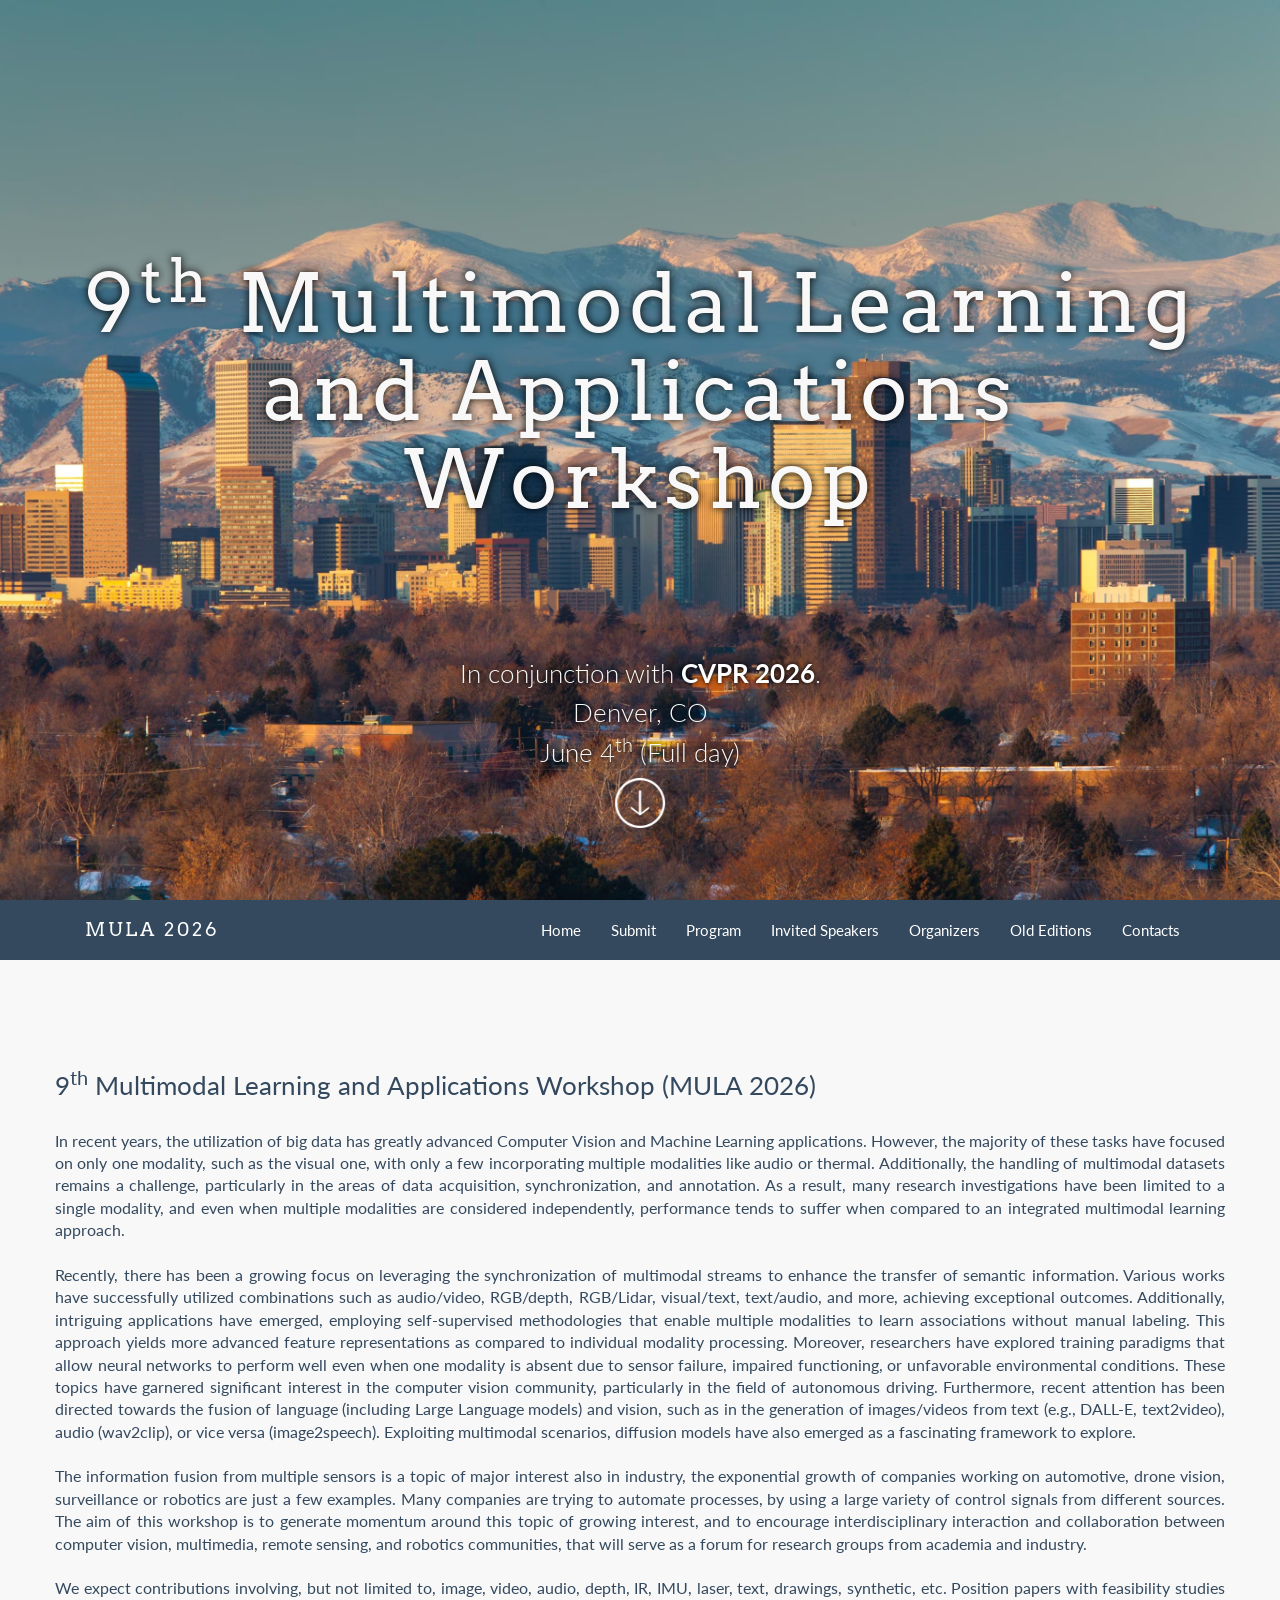
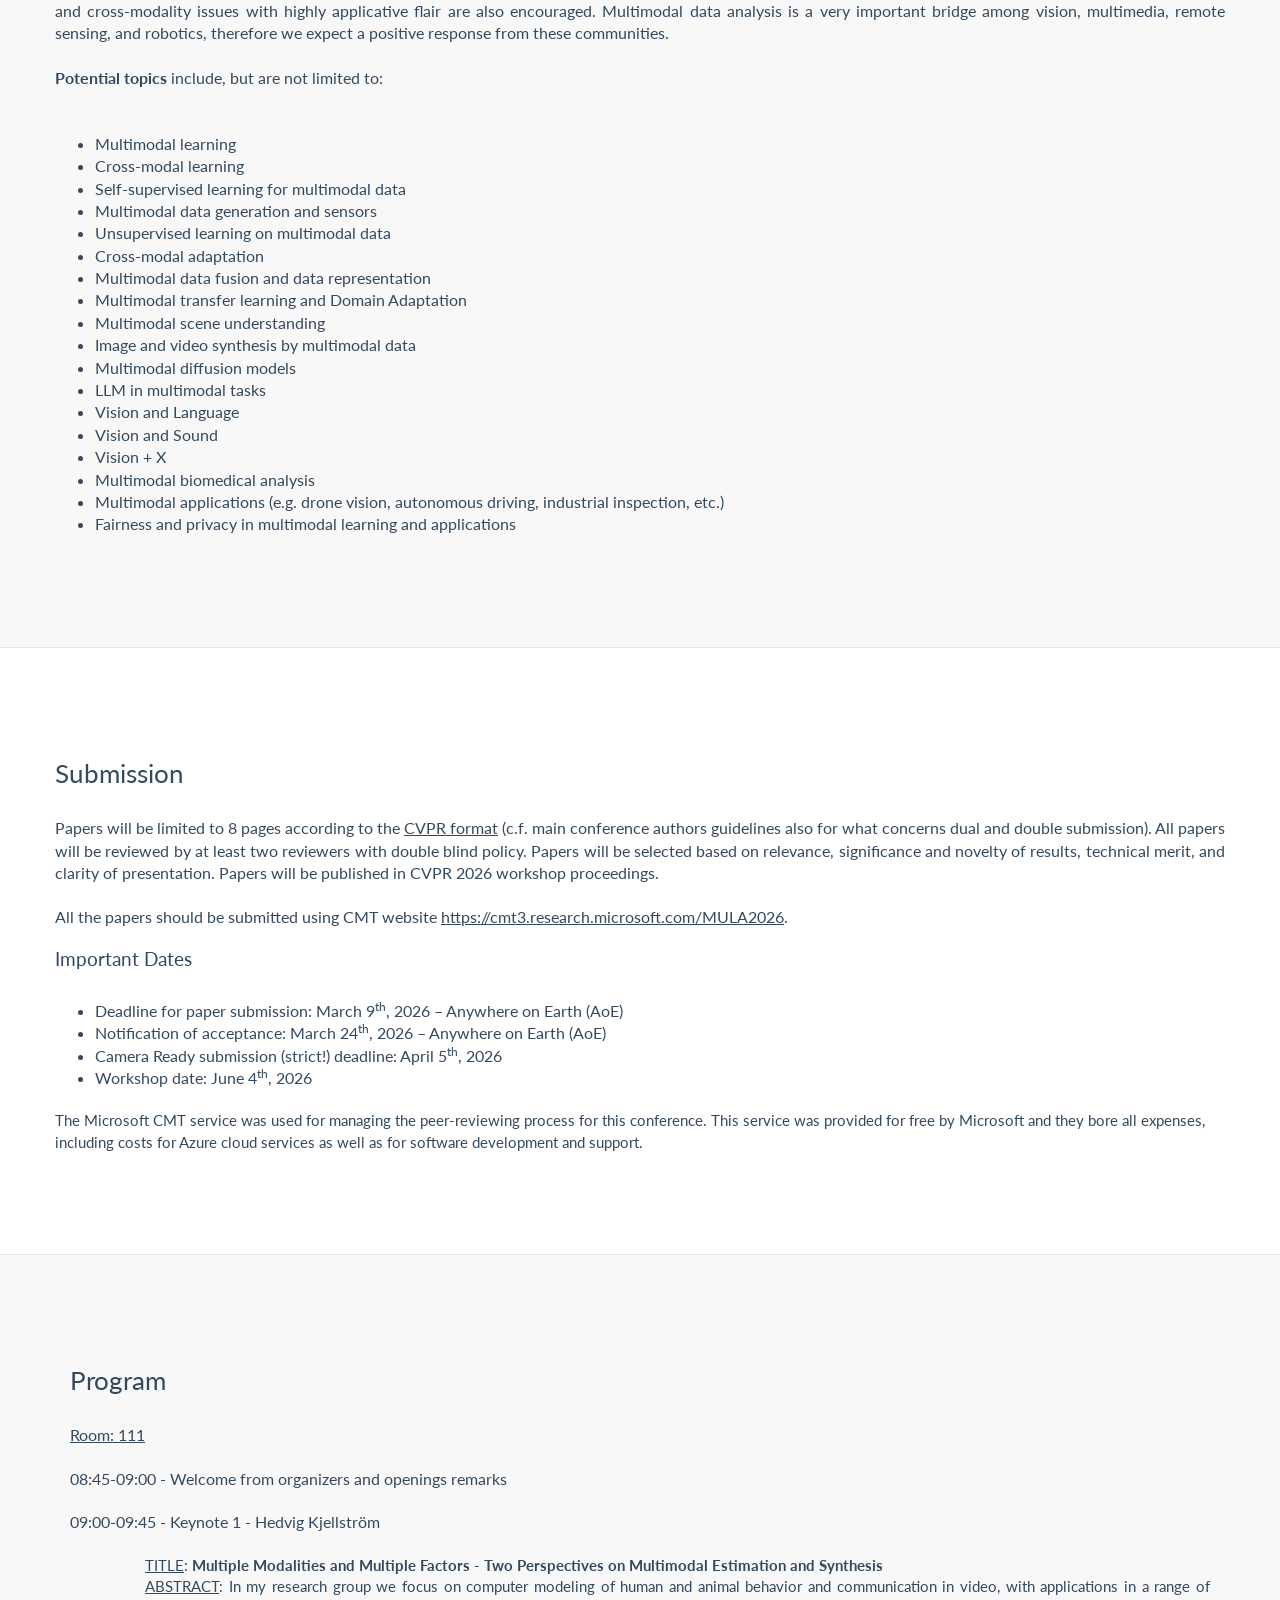
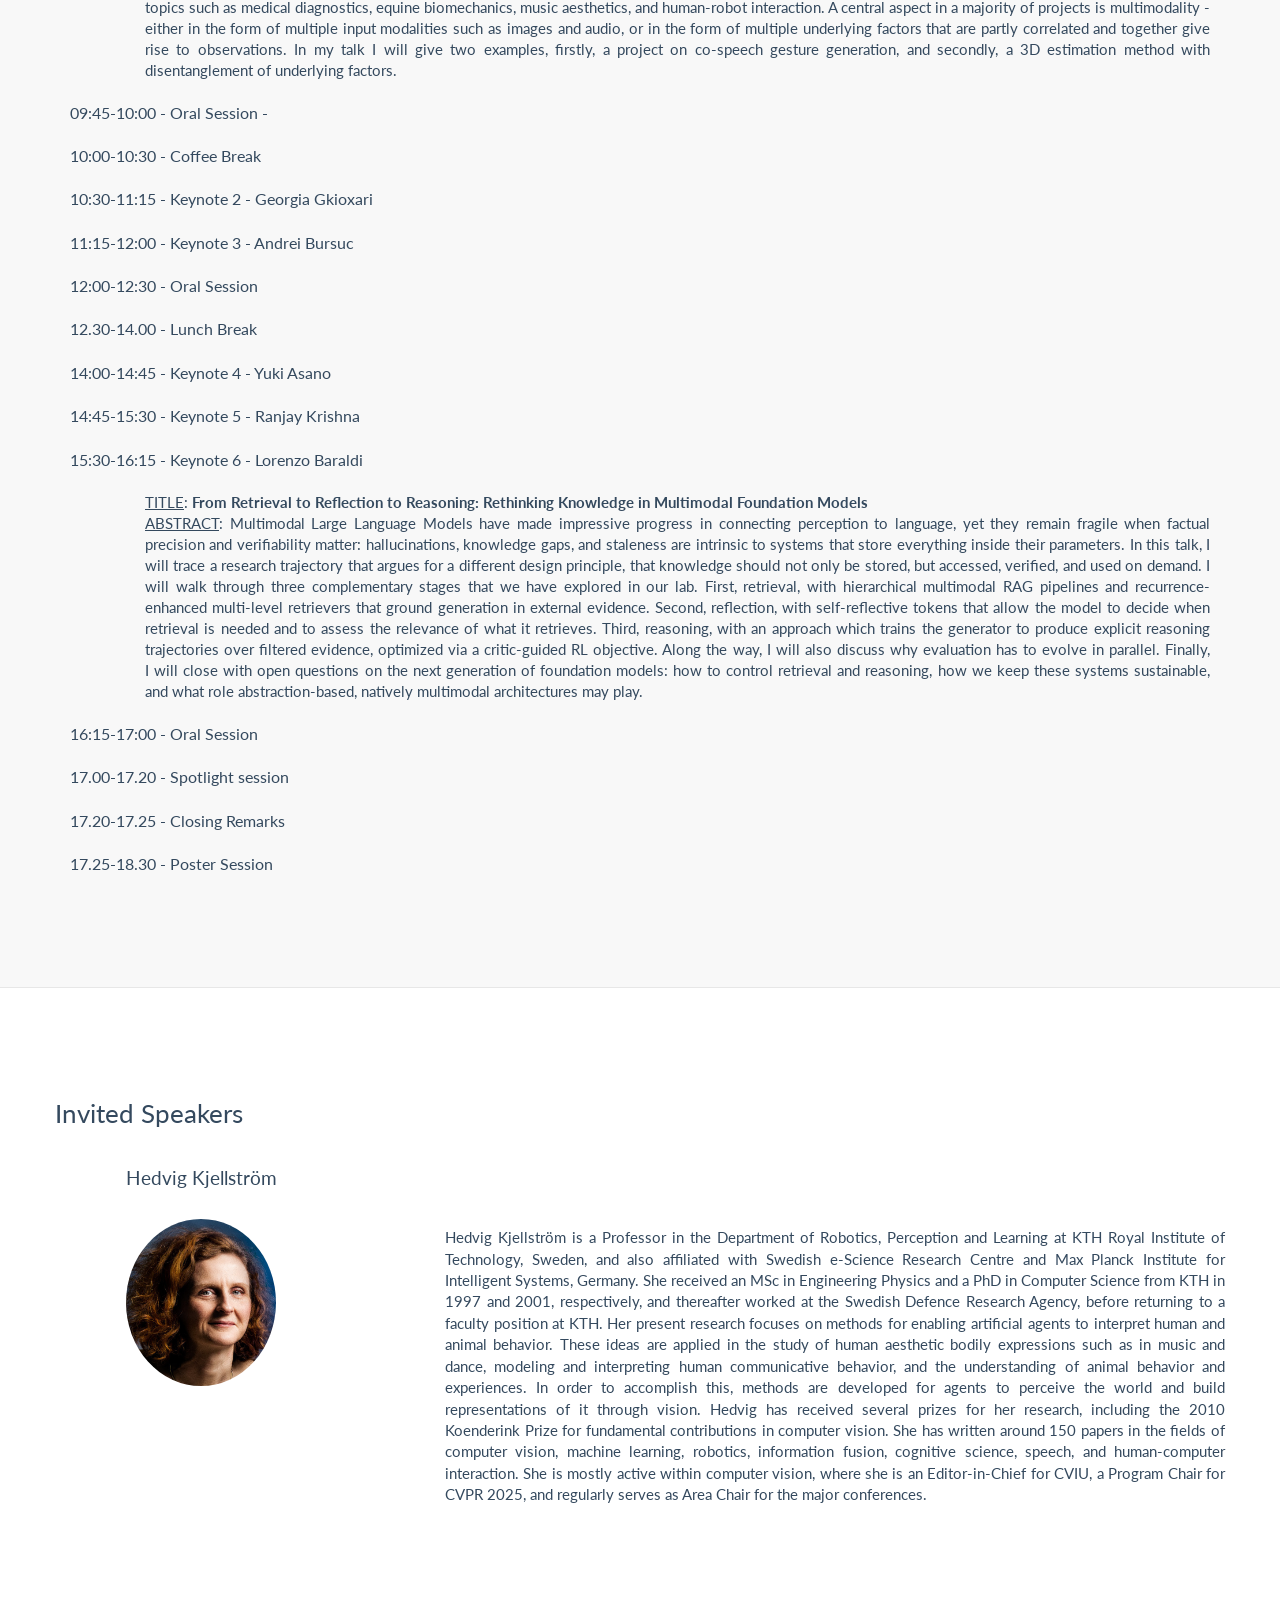
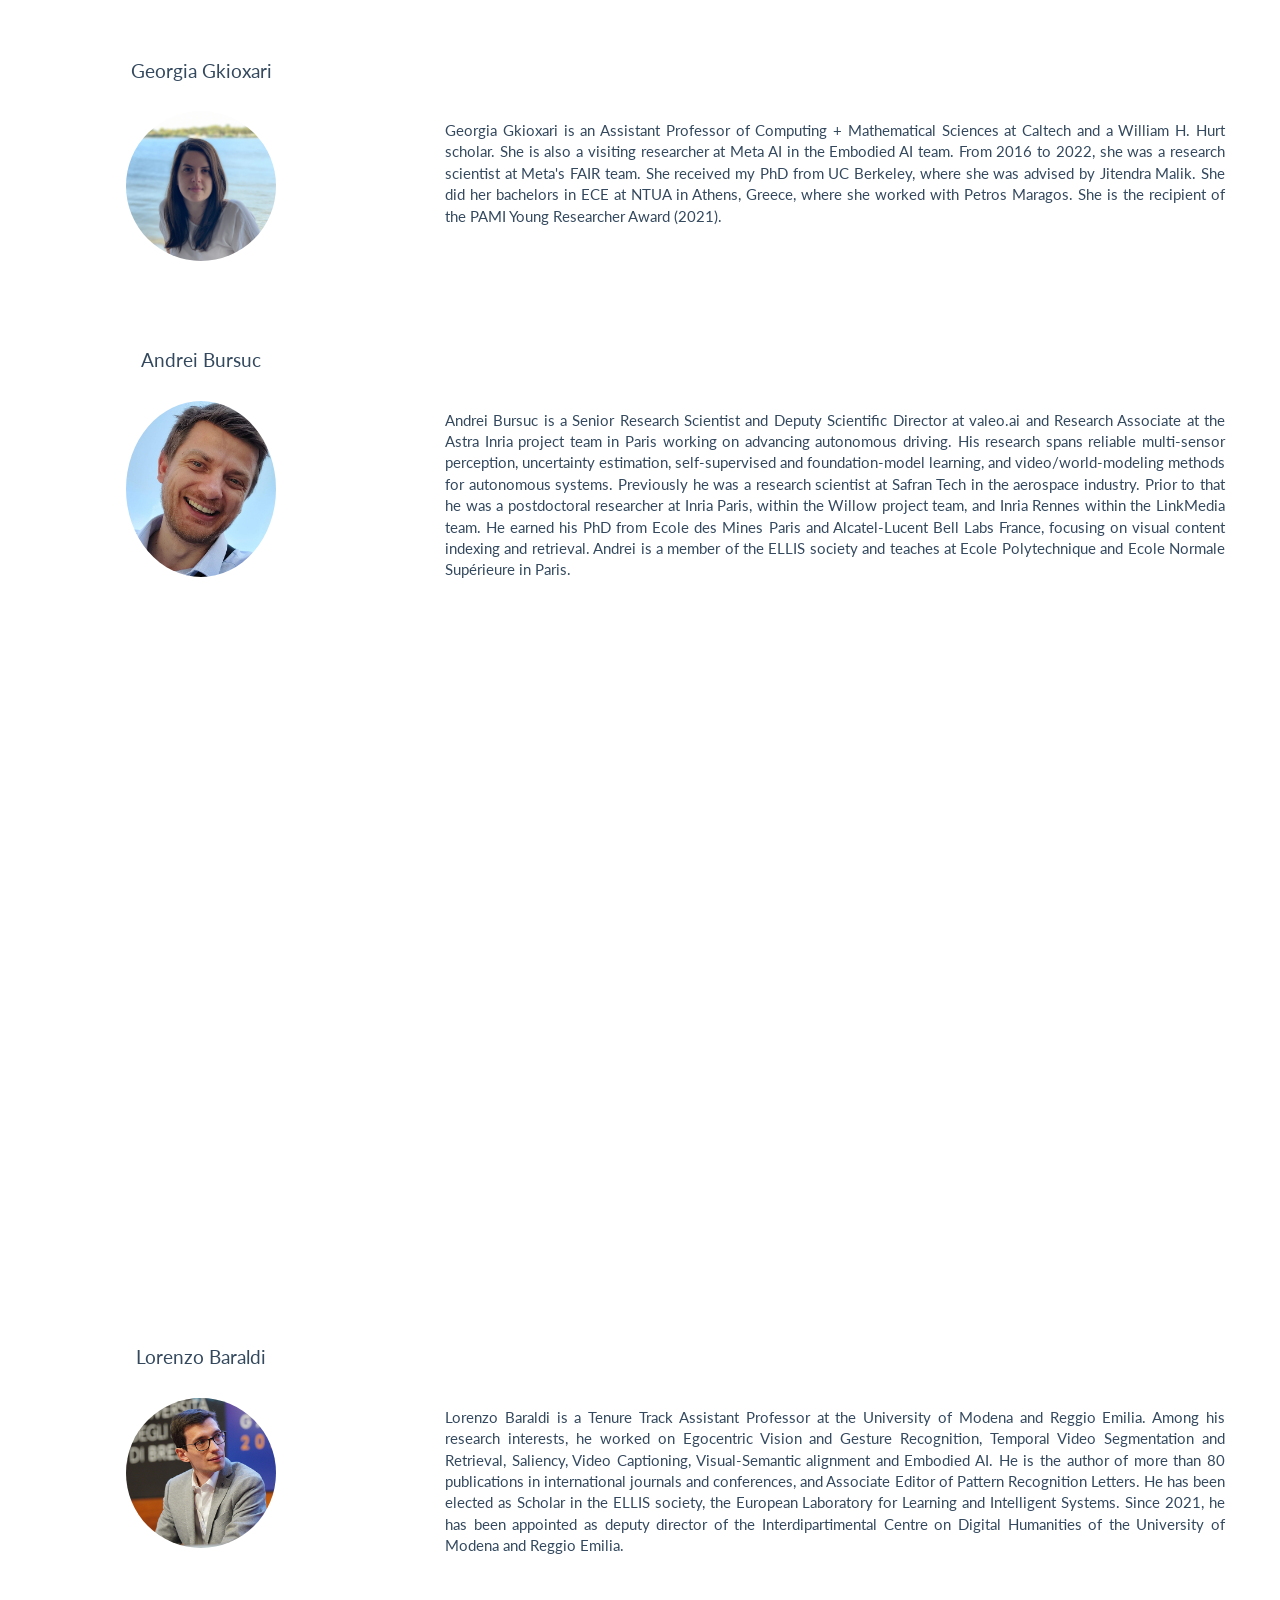
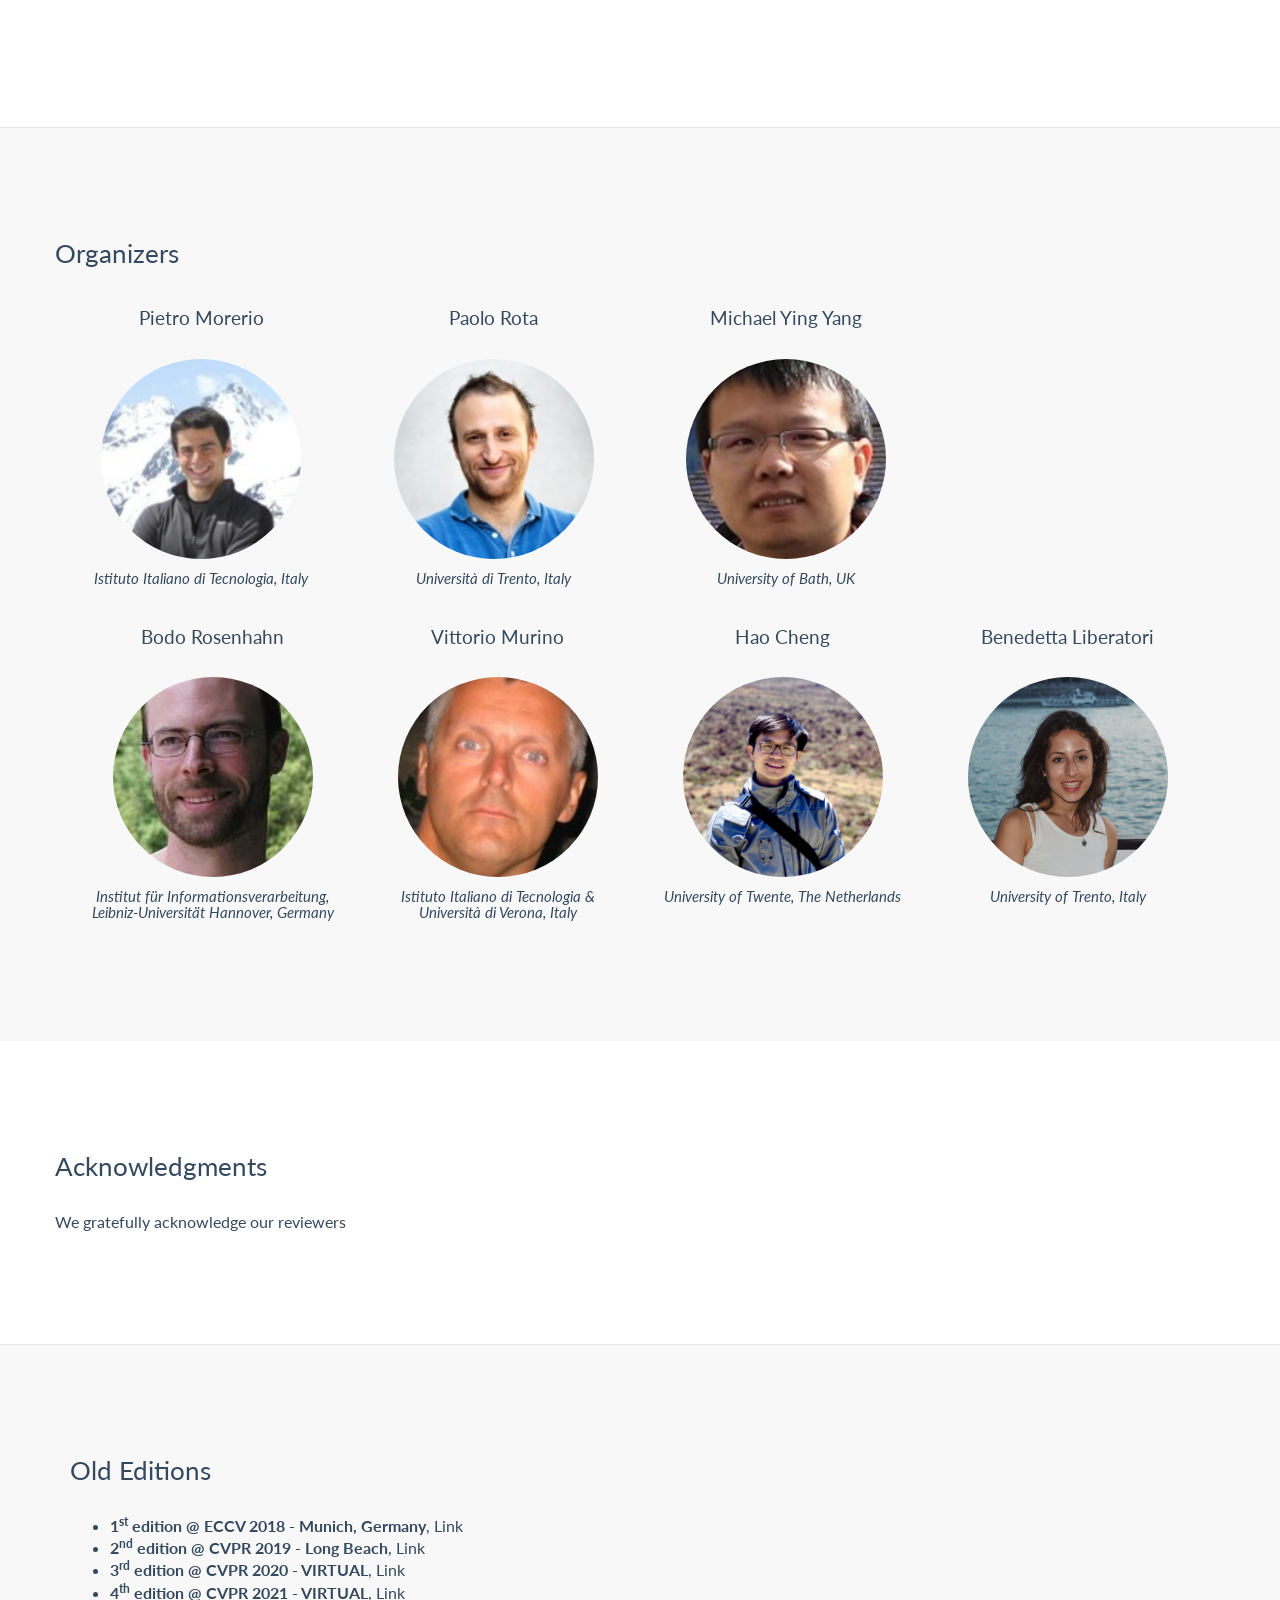
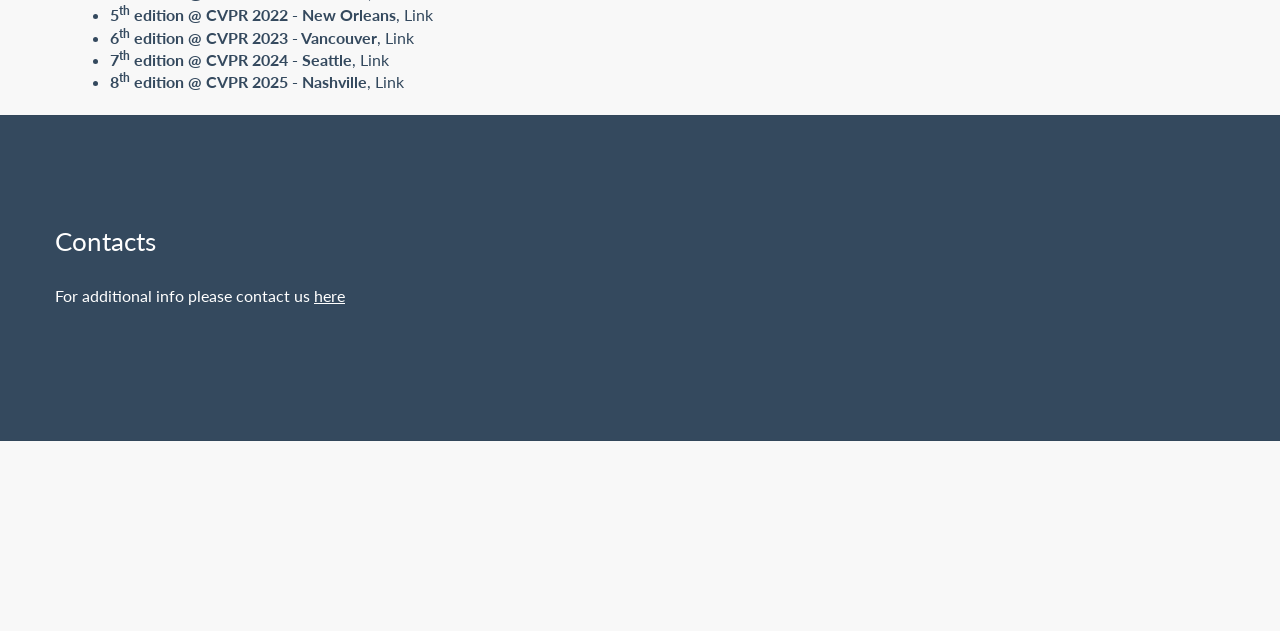
==== index.html @ 88b3f37e "abstract update" ====
<!-- FlatFy Theme - Andrea Galanti /-->
<!doctype html>
<!--[if lt IE 7]> <html class="no-js ie6 oldie" lang="en"> <![endif]-->
<!--[if IE 7]>    <html class="no-js ie7 oldie" lang="en"> <![endif]-->
<!--[if IE 8]>    <html class="no-js ie8 oldie" lang="en"> <![endif]-->
<!--[if IE 9]>    <html class="no-js ie9" lang="en"> <![endif]-->
<!--[if gt IE 9]><!--> <html> <!--<![endif]-->
<head>
    <meta charset="utf-8">
    <meta name="viewport" content="width=device-width, user-scalable=no, initial-scale=1.0, minimum-scale=1.0, maximum-scale=1.0">
    <meta name="description" content="Ninth Multimodal Learning and Applications Workshop ">
    <meta name="author" content="">

    <title>MULA 2026</title>

    <!-- Bootstrap core CSS -->
    <link href="css/bootstrap.min.css" rel="stylesheet">
 
    <!-- Custom Google Web Font -->
    <link href="font-awesome/css/font-awesome.min.css" rel="stylesheet">
    <link href='http://fonts.googleapis.com/css?family=Lato:100,300,400,700,900,100italic,300italic,400italic,700italic,900italic' rel='stylesheet' type='text/css'>
	<link href='http://fonts.googleapis.com/css?family=Arvo:400,700' rel='stylesheet' type='text/css'>
	
    <!-- Custom CSS-->
    <link href="css/general.css" rel="stylesheet">
	
	 <!-- Owl-Carousel -->
    <link href="css/custom.css" rel="stylesheet">
	<link href="css/owl.carousel.css" rel="stylesheet">
    <link href="css/owl.theme.css" rel="stylesheet">
	<link href="css/style.css" rel="stylesheet">
	<link href="css/animate.css" rel="stylesheet">
	
	<!-- Magnific Popup core CSS file -->
	<link rel="stylesheet" href="css/magnific-popup.css"> 
	
	<script src="js/modernizr-2.8.3.min.js"></script>  <!-- Modernizr /-->
	<!--[if IE 9]>
		<script src="js/PIE_IE9.js"></script>
	<![endif]-->
	<!--[if lt IE 9]>
		<script src="js/PIE_IE678.js"></script>
	<![endif]-->

	<!--[if lt IE 9]>
		<script src="js/html5shiv.js"></script>
	<![endif]-->

</head>

<body id="home">

	<!-- Preloader -->
	<div id="preloader">
		<div id="status"></div>
	</div>
	
	<!-- FullScreen -->
    <div class="intro-header-2026">
		<div class="col-xs-12 text-center abcen1">
			<h1 class="h1_home wow fadeIn" data-wow-delay="0.4s" style="text-shadow: 0 0 8px #000000;">9<sup>th</sup> Multimodal Learning and Applications Workshop</h1>
			<h3 class="h3_home wow fadeIn" data-wow-delay="0.6s" style="text-shadow: 0px 0px 4px black, 0 0 25px black"> 
				<br></br>
				<br></br>
				<p>In conjunction with <a style="color:white" href="https://cvpr.thecvf.com/" target="_blank"><b>CVPR 2026</b></a>. </p> 
				<p>Denver, CO</p> June 4<sup>th</sup> (Full day)
				<!-- <p>Room: West 223-224</p> -->
			</h3>
			<!--ul class="list-inline intro-social-buttons">
				<li><a href="https://twitter.com/galantiandrea" class="btn  btn-lg mybutton_cyano wow fadeIn" data-wow-delay="0.8s"><span class="network-name">Twitter</span></a>
				</li>
				<li id="download" ><a href="#downloadlink" class="btn  btn-lg mybutton_standard wow swing wow fadeIn" data-wow-delay="1.2s"><span class="network-name">Free Download</span></a>
				</li>
			</ul-->
		</div>    
        <!-- /.container -->
		<div class="col-xs-12 text-center abcen wow fadeIn">
			<div class="button_down "> 
				<a class="imgcircle wow bounceInUp" data-wow-duration="1.5s"  href="#scope"> <img class="img_scroll" src="img/icon/circle.png" alt=""> </a>
			</div>
		</div>
    </div>
	
	<!-- NavBar-->
	<nav class="navbar-default" role="navigation">
		<div class="container">
			<div class="navbar-header">
				<button type="button" class="navbar-toggle" data-toggle="collapse" data-target=".navbar-ex1-collapse">
					<span class="sr-only">Toggle navigation</span>
					<span class="icon-bar"></span>
					<span class="icon-bar"></span>
					<span class="icon-bar"></span>
				</button>
				<a class="navbar-brand" href="#home">MULA 2026</a>
			</div>

			<div class="collapse navbar-collapse navbar-right navbar-ex1-collapse">
				<ul class="nav navbar-nav">
					
					<li class="menuItem"><a href="#scope">Home</a></li>
					<li class="menuItem"><a href="#submit">Submit</a></li>
					<li class="menuItem"><a href="#program">Program</a></li>
					<li class="menuItem"><a href="#invited">Invited Speakers</a></li>
					<li class="menuItem"><a href="#organizers">Organizers</a></li>	
					 <!-- <li class="menuItem"><a href="#sponsors">Sponsors</a></li>					  -->
					<li class="menuItem"><a href="#old_editions">Old Editions</a></li>
					<li class="menuItem"><a href="#contacts">Contacts</a></li>
					<!-- <li class="menuItem"><a href="#special_issue">IJCV Special Issue</a></li> -->
					
				</ul>
			</div>
		   
		</div>
	</nav> 
	
	<!-- Scope -->
    <div id ="scope" class="content-section-a" style="border-top: 0">

        <div class="container">
			
            <div class="row">
			
				<!--div class="col-sm-6 pull-right wow fadeInRightBig">
                    <img class="img-responsive " src="img/ipad.png" alt="">
                </div-->
				
                <div class="wow fadeInRightBig" data-animation-delay="200">   
                    <h3 class="section-heading">9<sup>th</sup> Multimodal Learning and Applications Workshop (MULA 2026)</h3>
					<!-- <div class="sub-title lead" style="text-align:center"> Best Paper Award sponsored by:</div>
                     <p class="lead"  style="text-align:center"> 
						 <a href="https://www.bosch.com/" target="_blank"><img src="img/sponsor/bosch.png" height="70"></a> 
						 &nbsp;&nbsp;&nbsp;&nbsp; &nbsp;&nbsp;&nbsp;&nbsp;
						 <a href="https://www.snap.com/" target="_blank"><img src="img/sponsor/Snap-black.png" height="60"></a> 
					 </p>  -->

<!--
		    <p class="lead"  style="text-align:justify">  <b>NEWS! </b>Full recording of the event is available at <u>   <a href="https://www.youtube.com/watch?v=pHuFMcaoLio&ab_channel=MichaelYang" >https://www.youtube.com/watch?v=pHuFMcaoLio&ab_channel=MichaelYang</a>  </u>
-->
		    </p>
                    <p class="lead"  style="text-align:justify">
						In recent years, the utilization of big data has greatly advanced Computer Vision and Machine Learning applications. However, the majority of these tasks have focused on only one modality, such as the visual one, with only a few incorporating multiple modalities like audio or thermal. Additionally, the handling of multimodal datasets remains a challenge, particularly in the areas of data acquisition, synchronization, and annotation. As a result, many research investigations have been limited to a single modality, and even when multiple modalities are considered independently, performance tends to suffer when compared to an integrated multimodal learning approach. <br/><br/>						
						Recently, there has been a growing focus on leveraging the synchronization of multimodal streams to enhance the transfer of semantic information. Various works have successfully utilized combinations such as audio/video, RGB/depth, RGB/Lidar, visual/text, text/audio, and more, achieving exceptional outcomes. Additionally, intriguing applications have emerged, employing self-supervised methodologies that enable multiple modalities to learn associations without manual labeling. This approach yields more advanced feature representations as compared to individual modality processing. Moreover, researchers have explored training paradigms that allow neural networks to perform well even when one modality is absent due to sensor failure, impaired functioning, or unfavorable environmental conditions. These topics have garnered significant interest in the computer vision community, particularly in the field of autonomous driving. Furthermore, recent attention has been directed towards the fusion of language (including Large Language models) and vision, such as in the generation of images/videos from text (e.g., DALL-E, text2video), audio (wav2clip), or vice versa (image2speech). Exploiting multimodal scenarios, diffusion models have also emerged as a fascinating framework to explore.<br/><br/>
						The information fusion from multiple sensors is a topic of major interest also in industry, the exponential growth of companies working on automotive, drone vision, surveillance or robotics are just a few examples. Many companies are trying to automate processes, by using a large variety of control signals from different sources. The aim of this workshop is to generate momentum around this topic of growing interest, and to encourage interdisciplinary interaction and collaboration between computer vision, multimedia, remote sensing, and robotics communities, that will serve as a forum for research groups from academia and industry. <br/><br/>
						We expect contributions involving, but not limited to, image, video, audio, depth, IR, IMU, laser, text, drawings, synthetic, etc. Position papers with feasibility studies and cross-modality issues with highly applicative flair are also encouraged. Multimodal data analysis is a very important bridge among vision, multimedia, remote sensing, and robotics, therefore we expect a positive response from these communities. <br/><br/>
						
						<b>Potential topics </b> include, but are not limited to: <br/><br/>
						<ul class="lead">
							<li>Multimodal learning</li>
							<li>Cross-modal learning</li>
							<li>Self-supervised learning for multimodal data</li>
							<li>Multimodal data generation and sensors</li>
							<li>Unsupervised learning on multimodal data</li>
							<li>Cross-modal adaptation</li>
							<li>Multimodal data fusion and data representation</li>
							<li>Multimodal transfer learning and Domain Adaptation</li>
							<li>Multimodal scene understanding</li>
							<li>Image and video synthesis by multimodal data</li>
							<li>Multimodal diffusion models </li>
							<li>LLM in multimodal tasks </li>
							<li>Vision and Language</li>
							<li>Vision and Sound</li>
							<li>Vision + X</li>
							<li>Multimodal biomedical analysis</li>
							<li>Multimodal applications (e.g. drone vision, autonomous driving, industrial inspection, etc.)</li>
							<li>Fairness and privacy in multimodal learning and applications</li>
						</ul>
					</p>

					

					 <!--p><a class="btn btn-embossed btn-primary" href="#" role="button">View Details</a> 
					 <a class="btn btn-embossed btn-info" href="#" role="button">Visit Website</a></p-->
				</div>   
            </div>
        </div>
        <!-- /.container -->
    </div>

	<!-- Call for Papers -->
    <div id ="submit" class="content-section-b">

        <div class="container">
			
            <div class="row">
			
				<!--div class="col-sm-6 pull-right wow fadeInRightBig">
                    <img class="img-responsive " src="img/ipad.png" alt="">
                </div-->
				
                <div class="wow fadeInLeftBig" data-animation-delay="200">   
                    <h3 class="section-heading">Submission</h3>
                    
					
                    <p class="lead"  style="text-align:justify">
						Papers will be limited to 8 pages according to the  <u><a href="https://cvpr.thecvf.com/Conferences/2026/AuthorGuidelines" Target="blank">CVPR format</a></u> (c.f. main conference authors guidelines also for what concerns dual and double submission). 
						All papers will be reviewed by at least two reviewers with double blind policy. Papers will be selected based on relevance, significance and novelty of results, technical merit, and clarity of presentation. 
						Papers will be published in CVPR 2026 workshop proceedings. 
					</p>
					<p class="lead"  style="text-align:justify">
						All the papers should be submitted using CMT website <u><a href="https://cmt3.research.microsoft.com/MULA2026" Target="blank">https://cmt3.research.microsoft.com/MULA2026</a></u>.
					</p>
					
				</div>  

				<div class="wow fadeInRightBig" data-animation-delay="200">   
    <h4 class="section-heading">Important Dates</h4>
    <!--div class="sub-title lead3">Lorem ipsum dolor sit atmet sit dolor greand fdanrh<br> sdfs sit atmet sit dolor greand fdanrh sdfs</div-->
    <ul class="lead">

        <li>Deadline for paper submission: March 9<sup>th</sup>, 2026 &ndash; Anywhere on Earth (AoE)</li>

        <li>Notification of acceptance: March 24<sup>th</sup>, 2026 &ndash; Anywhere on Earth (AoE)</li>

        <li>Camera Ready submission (strict!) deadline: April 5<sup>th</sup>, 2026</li>

		<li>Workshop date: June 4<sup>th</sup>, 2026</li>
    </ul>						
</div>

				
				<!-- <div class="wow fadeInRightBig" data-animation-delay="200">   
                    <h4 class="section-heading">Camera Ready Submission instructions</h4>
                    <ul class="lead">
						<li>CVPR Workshops 2026 Camera-Ready Submission Instructions <u><a href="[long papers] CVPR Workshops 2026 Camera-Ready Submission Instructions.pdf"> Link </a> </u> </li>
						<li>Submission Site <u><a href="[long papers] CVPR Workshops 2026 Author Submission Site.pdf"> Link </a> </u></li>

				</ul>						
				</div> -->

				<p class="lead"  style="text-align:justify"></p>
				The <a href="https://cmt3.research.microsoft.com">Microsoft CMT service</a> was used for managing the peer-reviewing process for this conference. This service was provided for free by Microsoft and they bore all expenses, including costs for Azure cloud services as well as for software development and support.
				</p>

            </div>
        </div>
        <!-- /.container -->
    </div>
	
	<!-- Program -->
    <div id ="program" class="content-section-a">

        <div class="container">				
                <div class="wow fadeInLeftBig" data-animation-delay="200">   
                    <h3 class="section-heading">Program</h3>
                    <p class="lead"  style="text-align:justify;font-size:15px">
						<p class="lead"  style="text-align:justify">	
							<u>Room: 111</u> <br>
						</p>

			    <!-- <b> N.B.</b>  Time is CDT (Central Daylight Time); -->
			    <!-- Coming very soon! -->
			    <!--
			    <p class="lead"  style="text-align:justify">  Full recording of the event is available at <u>   <a href="https://www.youtube.com/watch?v=pHuFMcaoLio&ab_channel=MichaelYang" >https://www.youtube.com/watch?v=pHuFMcaoLio&ab_channel=MichaelYang</a>  </u>
			    </p>
				-->

				
				 <p class="lead"  style="text-align:justify">	
					08:45-09:00 - Welcome from organizers and openings remarks <br>
					</p>

					<p class="lead"  style="text-align:justify">
					09:00-09:45 - Keynote 1 - Hedvig Kjellström <br>
					</p>
					<p class="lead" style="text-align:justify;font-size:15px;padding-left: 5em">
						<u>TITLE</u>: <strong>Multiple Modalities and Multiple Factors - Two Perspectives on Multimodal Estimation and Synthesis</strong><br>
						 <u>ABSTRACT</u>: In my research group we focus on computer modeling of human and animal behavior and communication in video, with applications in a range of topics such as medical diagnostics, equine biomechanics, music aesthetics, and human-robot interaction. 
						 A central aspect in a majority of projects is multimodality - either in the form of multiple input modalities such as images and audio, or in the form of multiple underlying factors that are partly correlated and together give rise to observations. 
						 In my talk I will give two examples, firstly, a project on co-speech gesture generation, and secondly, a 3D estimation method with disentanglement of underlying factors.
					</p> 
					
					<p class="lead"  style="text-align:justify">
						09:45-10:00 - Oral Session -  <br>
					</p>
					<!-- <p class="lead" style="text-align:justify;font-size:15px;padding-left: 5em">
						<u>TITLE</u>: <strong>From Test-Time Inference to Small Data Generative Learning</strong><br>
						 <u>ABSTRACT</u>: Language Models (VLLM) has revolutionised machine learning in computer vision in
						 recent years largely due to their capacity for semantic reasoning in supporting visual interpretation in
						 context. Computer vision fundamentally requires answering two questions of ‘what’ and ‘where/when’.
						 However, VLLM multimodal foundation models are poor for solving the `where/when’ localisation
						 problem underpinning object detection, segmentation, video understanding, and generative synthesis
						 of details due to a lack of fine-grained domain specific knowledge without sufficient target domain
						 fine-grained training data. Moreover, increasing privacy concerns from data protection and
						 environmental concerns on energy consumption together with a need for incremental model
						 expansion in supporting decentralised and distributed user target domains of small data pose
						 fundamental challenges to the established wisdom for learning of a centralised single model from
						 exhaustive labelling. In this talk, I will present progress on exploring VLLM for test-time inference
						 without learning and for small data generative learning, using examples in automatic prompt control in
						 image segmentation by leveraging (rather than removing) VLLM hallucination for more reliable and
						 trustworthy semantic segmentation, and diffusion few-shot image generation with artifact detection to
						 overcome the limitations of LLM.
					</p> -->

					<p class="lead"  style="text-align:justify"> 
					10:00-10:30 - Coffee Break 
					</p>
					    
					<p class="lead"  style="text-align:justify">
					10:30-11:15 - Keynote 2 - Georgia Gkioxari<br>
					</p>
					<!-- <p class="lead" style="text-align:justify;font-size:15px;padding-left: 5em">
						<u>TITLE</u>: <strong>Unified Vision-Language Generation and 2D/3D Understanding</strong><br>
						 <u>ABSTRACT</u>: Recent advances in large-scale language modeling have demonstrated significant success across various tasks, 
						 prompting efforts to extend these capabilities to other modalities, including 2D and 3D vision. 
						 However, this effort has been met with a variety of challenges due to fundamental differences in data representations, task-specific requirements, 
						 and the relative scarcity of large, high-quality annotated datasets for modalities beyond text.


						 In this work, we present two approaches for solving these challenges. 
						 First, we explore discrete diffusion models as a unified generative formulation in the joint text and image domain and demonstrate their advantages 
						 over autoregressive models including improved control over quality versus diversity, joint multimodal inpainting, 
						 and greater controllability in generation through guidance. Second, we develop a method to jointly train 2D and 3D vision-language models, 
						 allowing for knowledge transfer from abundant 2D datasets to comparatively limited 3D tasks. 
						 By employing a shared architecture, this approach significantly improves performance on various 3D vision-language tasks.
					</p> -->

					<p class="lead"  style="text-align:justify"> 
						11:15-12:00 - Keynote 3 - Andrei Bursuc
						</p>
					
					<!-- <p class="lead"  style="text-align:justify">
					11:50-12:20 - Oral Session <br>
					</p>
					<p class="lead" style="text-align:justify;font-size:15px;padding-left: 5em">
							(ID 01) - <strong>Missing Modality in Multimodal Egocentric Datasets</strong>, <i> Merey Ramazanova et al. </i> (8-min presentation + 2-min Q&A)<br> 
							(ID 06) - <strong>SplatTouch: Explicit 3D Representation Binding Vision and Touch</strong>, <i> Antonio Luigi Stefani et al. </i> (8-min presentation + 2-min Q&A)<br> 
							(ID 39) - <strong>LVP-CLIP: Revisiting CLIP for Continual Learning with Label Vector Pool</strong>, <i> Yue Ma et al. </i>  (8-min presentation + 2-min Q&A)<br>  
						</p> -->
	
					<p class="lead"  style="text-align:justify">
					12:00-12:30 - Oral Session <br>
					</p>
					
					<p class="lead"  style="text-align:justify">
					12.30-14.00 -  Lunch Break  <br> 

					<p class="lead"  style="text-align:justify"> 
						14:00-14:45 - Keynote 4 - Yuki Asano
					</p>

					<p class="lead"  style="text-align:justify"> 
						14:45-15:30 - Keynote 5 - Ranjay Krishna
					</p>

					<p class="lead"  style="text-align:justify"> 
						15:30-16:15 - Keynote 6 - Lorenzo Baraldi
					</p>
					<p class="lead" style="text-align:justify;font-size:15px;padding-left: 5em">
						<u>TITLE</u>: <strong>From Retrieval to Reflection to Reasoning: Rethinking Knowledge in Multimodal Foundation Models</strong><br>
						 <u>ABSTRACT</u>: Multimodal Large Language Models have made impressive progress in connecting perception to language, yet they remain fragile when factual precision and verifiability matter: hallucinations, knowledge gaps, and staleness are intrinsic to systems that store everything inside their parameters. 
						 In this talk, I will trace a research trajectory that argues for a different design principle, that knowledge should not only be stored, but accessed, verified, and used on demand. I will walk through three complementary stages that we have explored in our lab. 
						 First, retrieval, with hierarchical multimodal RAG pipelines and recurrence-enhanced multi-level retrievers that ground generation in external evidence. Second, reflection, with self-reflective tokens that allow the model to decide when retrieval is needed and to assess the relevance of what it retrieves. 
						 Third, reasoning, with an approach which trains the generator to produce explicit reasoning trajectories over filtered evidence, optimized via a critic-guided RL objective. Along the way, I will also discuss why evaluation has to evolve in parallel. 
						 Finally, I will close with open questions on the next generation of foundation models: how to control retrieval and reasoning, how we keep these systems sustainable, and what role abstraction-based, natively multimodal architectures may play.
					</p> 

					<p class="lead"  style="text-align:justify"> 
						16:15-17:00 - Oral Session <br>
					</p>

					<p class="lead"  style="text-align:justify">
					17.00-17.20 - Spotlight session <br> 
					
					<p class="lead"  style="text-align:justify">
					17.20-17.25 - Closing Remarks <br> 

					<p class="lead"  style="text-align:justify">
					17.25-18.30 - Poster Session <br> 

					<!-- TBA -  Poster Session (all papers) <u> West Exhibit Hall - poster slots #64 - #83 </u> <br> -->
					</p>

				</div>
            </div>
            <div class="container">				
                <div class="wow fadeInRightBig" data-animation-delay="200">
                </div>
            </div>
        </div>
    </div>





	<!-- Invited Speakers -->
    <div id ="invited" class="content-section-b">

        <div class="container">
			
            <div class="row">
				<div class="container">
				<div class="row wow fadeInRightBig"  data-animation-delay="200">
					<h3 class="section-heading">Invited Speakers</h3>

				
					
					<div class="col-sm-3 wow"  data-animation-delay="200">   
						<h4 class="section-heading"><center><a href="https://eliricci.eu/" target="blank">Hedvig Kjellström </a></center></h4>
						<center><img  class="img-responsive img-rounded" style="border-radius: 50%" height="150" width="150" src="img/invited/ekjellstorm.jpg" alt=""></center>
					</div>
					<div class="col-sm-8 col-md-offset-1 wow" style="text-align:justify;padding: 70px 0" data-animation-delay="200">   
						<p> Hedvig Kjellström is a Professor in the Department of Robotics, Perception and Learning at KTH Royal Institute of Technology, Sweden, and also affiliated with Swedish e-Science Research Centre and Max Planck Institute for Intelligent Systems, Germany. 
							She received an MSc in Engineering Physics and a PhD in Computer Science from KTH in 1997 and 2001, respectively, and thereafter worked at the Swedish Defence Research Agency, before returning to a faculty position at KTH. 
							Her present research focuses on methods for enabling artificial agents to interpret human and animal behavior. 
							These ideas are applied in the study of human aesthetic bodily expressions such as in music and dance, modeling and interpreting human communicative behavior, and the understanding of animal behavior and experiences. In order to accomplish this, methods are developed for agents to perceive the world and build representations of it through vision.
							Hedvig has received several prizes for her research, including the 2010 Koenderink Prize for fundamental contributions in computer vision. She has written around 150 papers in the fields of computer vision, machine learning, robotics, information fusion, cognitive science, speech, and human-computer interaction. She is mostly active within computer vision, where she is an Editor-in-Chief for CVIU, a Program Chair for CVPR 2025, and regularly serves as Area Chair for the major conferences. 

						</p>
				</div>
				</div>

				<div class="row wow fadeInRightBig">
					<p>  <wbr> </p>
				</div>
				
				
				<div class="row wow fadeInRightBig">
					<p> <wbr> </p>
				</div>
				<div class="row wow fadeInRightBig"  data-animation-delay="200">
					<div class="col-sm-3 wow"  data-animation-delay="200">   
						<h4 class="section-heading"><center><a href="https://gkioxari.github.io/" target="blank"> Georgia Gkioxari</a></center></h4>
						<center><img  class="img-responsive img-rounded" style="border-radius: 50%" height="150" width="150" src="img/invited/gkioxari.jpg" alt=""></center>
					</div>
					<div class="col-sm-8 col-md-offset-1 wow" style="text-align:justify;padding: 70px 0" data-animation-delay="200">   
						<p>  
							Georgia Gkioxari is an Assistant Professor of Computing + Mathematical Sciences at Caltech and a William H. Hurt scholar. 
							She is also a visiting researcher at Meta AI in the Embodied AI team. 
							From 2016 to 2022, she was a research scientist at Meta's FAIR team. 
							She received my PhD from UC Berkeley, where she was advised by Jitendra Malik. 
							She did her bachelors in ECE at NTUA in Athens, Greece, where she worked with Petros Maragos.
							She is the recipient of the PAMI Young Researcher Award (2021). 
						</p>
					</div>
				</div>	

				<div class="row wow fadeInRightBig">
					<p> <wbr> </p>
				</div>
				<div class="row wow fadeInRightBig"  data-animation-delay="200">
					<div class="col-sm-3 wow"  data-animation-delay="200">   
						<h4 class="section-heading"><center><a href="https://www.eecs.qmul.ac.uk/~sgg/" target="blank"> Andrei Bursuc </a></center></h4>
						<center><img  class="img-responsive img-rounded" style="border-radius: 50%" height="150" width="150" src="img/invited/abursuc.jpg" alt=""></center>
					</div>
					<div class="col-sm-8 col-md-offset-1 wow" style="text-align:justify;padding: 70px 0" data-animation-delay="200">   
						<p> 
							Andrei Bursuc is a Senior Research Scientist and Deputy Scientific Director at valeo.ai and Research Associate at the Astra Inria project team in Paris working on advancing autonomous driving. 
							His research spans reliable multi-sensor perception, uncertainty estimation, self-supervised and foundation-model learning, and video/world-modeling methods for autonomous systems. 
							Previously he was a research scientist at Safran Tech in the aerospace industry. Prior to that he was a postdoctoral researcher at Inria Paris, within the Willow project team, and Inria Rennes within the LinkMedia team.
							He earned his PhD from Ecole des Mines Paris and Alcatel-Lucent Bell Labs France, focusing on visual content indexing and retrieval. 
							Andrei is a member of the ELLIS society and teaches at Ecole Polytechnique and Ecole Normale Supérieure in Paris.
						</p>
					</div>
				</div>	

				<div class="row wow fadeInRightBig">
					<p> <wbr> </p>
				</div>
				<div class="row wow fadeInRightBig"  data-animation-delay="200">
					<div class="col-sm-3 wow"  data-animation-delay="200">   
						<h4 class="section-heading"><center><a href="https://www.cs.cmu.edu/~katef/" target="blank"> Yuki Asano</a></center></h4>
						<center><img  class="img-responsive img-rounded" style="border-radius: 50%" height="150" width="150" src="img/invited/yasano.jpg" alt=""></center>
					</div>
					<div class="col-sm-8 col-md-offset-1 wow" style="text-align:justify;padding: 70px 0" data-animation-delay="200">   
						<p>  
							Yuki Asano is a Full Professor at the University of Technology Nuremberg, where he leads the Fundamental AI (FunAI) Lab. 
							His research interests are in computer vision and machine learning, with a specialized focus on self-supervised and multimodal learning.
							Prior to his current role, he led the QUVA Lab at the University of Amsterdam in close collaboration with Qualcomm AI Research. 
							He earned his PhD from the renowned Visual Geometry Group (VGG) at the University of Oxford. 
						</p>
					</div>
				</div>	

				<div class="row wow fadeInRightBig">
					<p> <wbr> </p>
				</div>
				<div class="row wow fadeInRightBig"  data-animation-delay="200">
					<div class="col-sm-3 wow"  data-animation-delay="200">   
						<h4 class="section-heading"><center><a href="https://mancinimassimiliano.github.io/" target="blank">Ranjay Krishna</a></center></h4>
						<center><img  class="img-responsive img-rounded" style="border-radius: 50%" height="150" width="150" src="img/invited/ranjay.jpeg" alt=""></center>
					</div>
					<div class="col-sm-8 col-md-offset-1 wow" style="text-align:justify;padding: 70px 0" data-animation-delay="200">   
						<p>  
							Ranjay Krishna is an Assistant Professor at the Allen School of Computer Science & Engineering. 
							He co-directs the RAIVN lab at UW and directs the PRIOR team at Ai2. His research lies at the intersection of computer vision, natural language processing, robotics, and human computer interaction. 
							This research has received best paper, outstanding paper, and orals at CVPR, ACL, CSCW, NeurIPS, UIST, and ECCV, and has been reported by Science, Forbes, the Wall Street Journal, and PBS NOVA. 
							His research has been supported by Google, Apple, Ai2, Amazon, Cisco, Toyota Motor Inc, Toyota Research Institute, NSF, ONR, and Yahoo. 
							He holds a bachelor's degree in Electrical & Computer Engineering and in Computer Science from Cornell University, a master's degree in Computer Science from Stanford University and a Ph.D. in Computer Science from Stanford University.
						</p>
					</div> 
				</div>	

				<div class="row wow fadeInRightBig">
					<p> <wbr> </p>
				</div>
				<div class="row wow fadeInRightBig"  data-animation-delay="200">
					<div class="col-sm-3 wow"  data-animation-delay="200">   
						<h4 class="section-heading"><center><a href="https://mancinimassimiliano.github.io/" target="blank">Lorenzo Baraldi</a></center></h4>
						<center><img  class="img-responsive img-rounded" style="border-radius: 50%" height="150" width="150" src="img/invited/lbaraldi.jpg" alt=""></center>
					</div>
					<div class="col-sm-8 col-md-offset-1 wow" style="text-align:justify;padding: 70px 0" data-animation-delay="200">   
						<p>  
						Lorenzo Baraldi is a Tenure Track Assistant Professor at the University of Modena and Reggio Emilia. 
						Among his research interests, he worked on Egocentric Vision and Gesture Recognition, Temporal Video Segmentation and Retrieval, Saliency, Video Captioning, Visual-Semantic alignment and Embodied AI. 
						He is the author of more than 80 publications in international journals and conferences, and Associate Editor of Pattern Recognition Letters. 
						He has been elected as Scholar in the ELLIS society, the European Laboratory for Learning and Intelligent Systems. 
						Since 2021, he has been appointed as deputy director of the Interdipartimental Centre on Digital Humanities of the University of Modena and Reggio Emilia. 
						</p>
					</div> 
				</div>	

           	 </div>
        	</div>
    	</div>
	</div>
	
	<!-- Organizers -->
    <div id="organizers" class="content-section-a"> 
		
		<div class="container">
		        <div class="row wow fadeInRightBig"  data-animation-delay="200">
				<h3 class="section-heading">Organizers</h3>

				<div class="col-sm-3 wow fadeInRightBig"  data-animation-delay="">   
					<h4 class="section-heading"><center>Pietro Morerio</center></h4>
					<center><img  class="img-responsive img-rounded" style="border-radius: 50%" height="200" width="200" src="img/organizer/morerio.jpg" alt=""></center>
					<h5 class="section-heading"><center><i>Istituto Italiano di Tecnologia, Italy</i></center></h5>
				</div>

				<div class="col-sm-3 wow fadeInRightBig"  data-animation-delay="200">   
					<h4 class="section-heading"><center>Paolo Rota</center></h4>
					<center><img  class="img-responsive img-rounded" style="border-radius: 50%" height="200" width="200" src="img/organizer/rota.jpg" alt=""></center>
					<h5 class="section-heading"><center><i>Università di Trento, Italy</i></center></h5>
				</div>

				<div class="col-sm-3 wow fadeInRightBig"  data-animation-delay="200">   
					<h4 class="section-heading"><center>Michael Ying Yang</center></h4>
					<center><img  class="img-responsive img-rounded" style="border-radius: 50%" height="200" width="200" src="img/organizer/yang.jpg" alt=""></center>
					<h5 class="section-heading"><center><i>University of Bath, UK</i></center></h5>
				</div> 
				
				<!-- <div class="col-sm-3 wow fadeInRightBig"  data-animation-delay="200">   
					<h4 class="section-heading"><center>Massimiliano Mancini</center></h4>
					<center><img  class="img-responsive img-rounded" style="border-radius: 50%" height="200" width="200" src="img/organizer/mancini.jpg" alt=""></center>
					<h5 class="section-heading"><center><i>University of Tübingen, Germany </i></center></h5>
				</div> -->
				
				</div>
				
				<!-- <div class="row wow fadeInRightBig"  data-animation-delay="200"> -->
				<!-- <div class="col-sm-3 wow fadeInRightBig"  data-animation-delay="200">   
					<h4 class="section-heading"><center>Zeynep Akata</center></h4>
					<center><img  class="img-responsive img-rounded" style="border-radius: 50%" height="200" width="200" src="img/organizer/akata.jpg" alt=""></center>
					<h5 class="section-heading"><center><i>University of Tübingen, Germany </i></center></h5>
				</div> -->
				
				<div class="col-sm-3 wow fadeInRightBig"  data-animation-delay="200">   
					<h4 class="section-heading"><center>Bodo Rosenhahn</center></h4>
					<center><img  class="img-responsive img-rounded" style="border-radius: 50%" height="200" width="200" src="img/organizer/rosenhahn.jpg" alt=""></center>
					<h5 class="section-heading"><center><i>Institut für Informationsverarbeitung, Leibniz-Universität Hannover, Germany</i></center></h5>
				</div>


				<div class="col-sm-3 wow fadeInRightBig"  data-animation-delay="200">   
					<h4 class="section-heading"><center>Vittorio Murino</center></h4>
					<center><img  class="img-responsive img-rounded" style="border-radius: 50%" height="200" width="200" src="img/organizer/murino.jpg" alt=""></center>
					<h5 class="section-heading"><center><i>Istituto Italiano di Tecnologia & Università di Verona, Italy </i></center></h5>
				</div>

				<div class="col-sm-3 wow fadeInRightBig"  data-animation-delay="200">   
					<h4 class="section-heading"><center>Hao Cheng</center></h4>
					<center><img  class="img-responsive img-rounded" style="border-radius: 50%" height="200" width="200" src="img/organizer/hcheng.jpg" alt=""></center>
					<h5 class="section-heading"><center><i>University of Twente, The Netherlands</i></center></h5>
				</div> 

				<div class="col-sm-3 wow fadeInRightBig"  data-animation-delay="200">   
					<h4 class="section-heading"><center>Benedetta Liberatori</center></h4>
					<center><img  class="img-responsive img-rounded" style="border-radius: 50%" height="200" width="200" src="img/organizer/bliberatori.jpg" alt=""></center>
					<h5 class="section-heading"><center><i>University of Trento, Italy</i></center></h5>
				</div> 

			</div>
        </div>
    </div>

	<!-- Program Committee -->
    <div id ="committee" class="content-section-b" style="border-top: 0">
        <div class="container">			
            <div class="row">			
				<!--div class="col-sm-6 pull-right wow fadeInRightBig">
                    <img class="img-responsive " src="img/ipad.png" alt="">
                </div-->				
                <div class="wow fadeInLeftBig" data-animation-delay="200">   
                    <h3 class="section-heading"> Acknowledgments</h3>
					<!--div class="sub-title lead3">Lorem ipsum dolor sit atmet sit dolor greand fdanrh<br> sdfs sit atmet sit dolor greand fdanrh sdfs</div-->
					<p class="lead"  style="text-align:justify">
						We gratefully acknowledge our reviewers

						<ul class="lead">
							<!-- AJ	Piergiovanni,
							Alina	Roitberg,
							Andrea	Pilzer,
							Andrea	Zunino,
							Anelia	Angelova,
							Anil Osman	Tur,
							Arif	Mahmood,
							Carles	Ventura,
							Christoph	Reinders,
							Dario	Fontanel,
							Davide	Talon,
							Dayan	Guan,
							Enrico	Fini,
							Fabio	Cermelli,
							Giacomo	Zara,
							Gianluca	Scarpellini,
							Guanglei	Yang,
							Haidong	Zhu,
							Haoyu	Dong,
							Hari Prasanna	Das ,
							Ichraf	Lahouli,
							Jae Myung	Kim,
							Jiguo	Li,
							Karsten	Roth,
							Leonard	Salewski,
							Letitia	Parcalabescu,
							Limin	Wang,
							Mihee	Lee,
							Nicola	Dall'Asen,
							Praneet	Dutta,
							Pritish	Sahu,
							Qing	Wan,
							Rico	Jonschkowski,
							Ruggero	Ragonesi,
							Sharath	Koorathota,
							Shih-Han	Chou,
							Shyamgopal	Karthik,
							Suvarna	Kadam,
							Tal	Hakim,
							Thiago	Oliveira-Santos,
							Thomas	Hummel,
							Thomas	Theodoridis,
							Uddeshya	Upadhyay,
							Victor	Turrisi da Costa,
							Vladimir	Kniaz,
							Vladimir	Pavlovic,
							Wentong	Liao,
							Woojeong	Jin,
							Xu	Dong,
							Yanbei	Chen,
							Yoonsuck	Choe,
							Yue	Song,
							Ze	Wang. -->

						</ul> 

					</p>

					 <!--p><a class="btn btn-embossed btn-primary" href="#" role="button">View Details</a> 
					 <a class="btn btn-embossed btn-info" href="#" role="button">Visit Website</a></p-->
				</div>   
            </div>
        </div>
        <!-- /.container -->
    </div>

    <!-- Sponsor -->
     <!-- <div id ="sponsors" class="content-section-a" style="border-top: 0"> 
         <div class="container">			 
             <div class="row">			 
				<div class="col-sm-6 pull-right wow fadeInRightBig">
                    <img class="img-responsive " src="img/ipad.png" alt="">
                </div				
                 <div class="wow fadeInRightBig" data-animation-delay="200">    
                     <h3 class="section-heading"> Sponsors </h3> 
					<div class="sub-title lead">We gratefully acknowlegde our sponsors for supporting the Best Paper Award</div>
					<p> </p>
                     <p class="lead"  style="text-align:justify"> 
						 <a href="https://www.snap.com/" target="_blank"><img src="img/sponsor/Snap-black.png" width="400"></a> 
					 </p> 
					 <p> <a class="btn btn-embossed btn-info" href="https://www.snap.com/" role="button">Visit Website</a></p
					<p> &nbsp;&nbsp;</p>
					 <p class="lead"  style="text-align:justify"> 
						 <a href="https://www.bosch.com/" target="_blank"><img src="img/sponsor/bosch.png" width="400"></a> 
					 </p> 
					 <p> <a class="btn btn-embossed btn-info" href="https://www.bosch.com/" role="button">Visit Website</a></p
				 </div>    
             </div> 
         </div> 
     </div>  -->

	
	
<!-- <div id ="special_issue" class="content-section-a" style="border-top: 0">
        <div class="container">						
                <div class="wow fadeInRightBig" data-animation-delay="200">   
					<h3 class="section-heading"> IJCV Special Issue </h3>
					
					<a href="https://www.springer.com/journal/11263/updates/23159852?gclid=Cj0KCQjwhqaVBhCxARIsAHK1tiNlJcecKyxOzacWAGubPisKaHP7P6XkYYGt1xXKnuxPG-rTPP2FjV4aAmdAEALw_wcB" target="_blank"><img src="img/special_issue.png" width="1000"></a> 

					
		</div>
    </div>
     -->
<!--
     Old editions 
-->
    <div id ="old_editions" class="content-section-a" style="border-top: 0">
        <div class="container">						
                <div class="wow fadeInRightBig" data-animation-delay="200">   
					<h3 class="section-heading"> Old Editions </h3>
					
					<ul class="lead">
						<li> <b>1<sup>st</sup> edition @ ECCV 2018 - Munich, Germany</b>, <a href="https://mula2018.github.io/">Link</a> </li>
						<li> <b>2<sup>nd</sup> edition @ CVPR 2019 - Long Beach</b>,  <a href="index_2019.html"> Link </a></li>
						<li> <b>3<sup>rd</sup> edition @ CVPR 2020 - VIRTUAL</b>,  <a href="https://mul-workshop.github.io/">Link</a>  </li>
						<li> <b>4<sup>th</sup> edition @ CVPR 2021 - VIRTUAL</b>,  <a href="index_2021.html"> Link </a></li>
						<li> <b>5<sup>th</sup> edition @ CVPR 2022 - New Orleans</b>,  <a href="index_2022.html"> Link </a></li>
						<li> <b>6<sup>th</sup> edition @ CVPR 2023 - Vancouver</b>,  <a href="index_2023.html"> Link </a></li>
						<li> <b>7<sup>th</sup> edition @ CVPR 2024 - Seattle</b>,  <a href="index_2024.html"> Link </a></li>
						<li> <b>8<sup>th</sup> edition @ CVPR 2025 - Nashville</b>,  <a href="index_2025.html"> Link </a></li> <!--TBC-->
						
					</ul>
		</div>
    </div>


	<div id="contacts" class="content-section-c ">
			 <!-- Contacts -->
		<div class="container">
			<div class="row">
			
				<!--div class="col-sm-6 pull-right wow fadeInRightBig">
                    <img class="img-responsive " src="img/ipad.png" alt="">
                </div-->
				
                <div class="wow fadeInLeftBig" data-animation-delay="200">   
                    <h3 class="section-heading" style="color:white">Contacts</h3>
					<!--div class="sub-title lead3">Lorem ipsum dolor sit atmet sit dolor greand fdanrh<br> sdfs sit atmet sit dolor greand fdanrh sdfs</div-->
                    <p class="lead"  style="text-align:left;color:white">
						For additional info please contact us <u><a style="color:white" href="mailto:mula.workshop@gmail.com">here</a></u> 
					</p>
					
				</div>   
				<!-- <div class="wow fadeInLeftBig" data-animation-delay="200">   
                    <h3 class="section-heading"></h3>
                    <p class="lead"  style="text-align:right">
						©MULA2019
					</p>
					
				</div>   	 -->				
            </div>
			<div class="row">
			
						<div class="col-md-6 col-md-offset-3 text-center">
							<div >
									<div class="morph-button ">
										<button type="button"></button>
										
									</div>
							</div>
						</div>	
			</div>
		</div>
	</div>	

   
    <footer>
    
    </footer>

    <!-- JavaScript -->
    <script src="js/jquery-1.10.2.js"></script>
    <script src="js/bootstrap.js"></script>
	<script src="js/owl.carousel.js"></script>
	<script src="js/script.js"></script>
	<!-- StikyMenu -->
	<script src="js/stickUp.min.js"></script>
	<script type="text/javascript">
	  jQuery(function($) {
		$(document).ready( function() {
		  $('.navbar-default').stickUp();
		  
		});
	  });
	
	</script>
	<!-- Smoothscroll -->
	<script type="text/javascript" src="js/jquery.corner.js"></script> 
	<script src="js/wow.min.js"></script>
	<script>
	 new WOW().init();
	</script>
	<script src="js/classie.js"></script>
	<script src="js/uiMorphingButton_inflow.js"></script>
	<!-- Magnific Popup core JS file -->
	<script src="js/jquery.magnific-popup.js"></script> 
</body>

</html>
---- css/general.css ----
/*
Theme: Flatfy Theme
Author: Andrea Galanti
Bootstrap Version 
Build: 1.0
http://www.andreagalanti.it
*/

/*General */

body, html {
	height: 100%;
	width: 100%;
	overflow-x:hidden;
}

::-moz-selection{background:#1abc9c;color:white}

::selection{background:#1abc9c;color:white}

.abcen{position: absolute;bottom: 8%;}

.abcen1{position: absolute;top: 20%;}

.content-section-c {
	border-top: 1px solid #32465A;
	border-bottom: 1px solid #32465A;
	background-color: #34495e;
	padding: 90px 0;
}

.descp{
	margin: 0;
	padding: 0;
	line-height: 40px !important;
}

.glyphicon {
	margin-right: 10px;
}

.lead2 {
margin-bottom: 30px;
margin-top: 20px;
font-size: 18px;
line-height: 1.46428571;
font-weight: 300;
}

.lead3 {
margin-bottom: 0px;
margin-top: 0px;
font-size: 16px;
color: #8D8D8D;
line-height: 1.46428571;
font-weight: 300;
}

.float {
-webkit-animation-name: floatingx;
-webkit-animation-duration: 4s;
-webkit-animation-iteration-count: infinite;
-webkit-animation-timing-function: ease-in-out;
-moz-animation-name: floating;
-moz-animation-duration: 4s;
-moz-animation-iteration-count: infinite;
-moz-animation-timing-function: ease-in-out;
}

.phone-image {
max-width: 250px;
margin: auto;
}

.h1_home{
	font-size: 80px;
	font-family: arvo;
	font-weight: 300;
	letter-spacing: 6px;
}

.h3_home{font-weight: 300;}

/*own carousel */

#owl-demo .item{
  margin: 3px;
}
#owl-demo .item img{
  display: block;
  width: 100%;
  height: auto;
}

#owl-demo-1 .item{
  margin: 3px;
}
#owl-demo-1 .item img{
  display: block;
  width: 100%;
  height: auto;
}

/*magnific */
.mfp-bg {
background: #000000 !important;
opacity: 0.95 !important;
filter: alpha(opacity=95) !important;
}

.item .img-responsive {cursor:url(../img/cross.png),auto;}

/* Preloader */
#preloader {
	position: fixed;
	top:0;
	left:0;
	right:0;
	bottom:0;
	background-color:#fff; /* change if the mask should have another color then white */
	z-index:99; /* makes sure it stays on top */
}

#status {
	width:200px;
	height:200px;
	position:absolute;
	left:50%; /* centers the loading animation horizontally one the screen */
	top:50%; /* centers the loading animation vertically one the screen */
	background-image:url(../img/status.gif); /* path to your loading animation */
	background-repeat:no-repeat;
	background-position:center;
	margin:-100px 0 0 -100px; /* is width and height divided by two */
}


/* Button */ 
.mybutton_standard {
	border: 1px solid #fff;
	color: #fff;
}

.mybutton_cyano{
	border: 1px solid #4A90BE;
	color: #fff;
	background-color:#4A90BE;
}

.mybutton_cyano:hover{
	border: 1px solid #4A90BE;
	color: #4A90BE !important;
	background: rgba(204, 204, 204, 0);
}

.button_down img {
width: 50px;
	
}
.btn-primary {
	border-color: rgba(52, 73, 94, 0);
}

.tworow{margin-top: 90px;}

.social {
	font-size: 30px;
	text-decoration: none;
	list-style-type: none;
	color: #1abc9c; 
}

.social > a:hover {
	color: #1abc9c; 
}

.box-icon {
	height: 150px;
	width: 150px;
	-moz-border-radius: 35px;
	border-radius: 100%;
	padding: 47px 10px;
	background-color: #f0f1ec;
	color: #034b81;
	text-align: center;
	-webkit-transition: all 0.3s;
	-moz-transition: all 0.3s;
	transition: all 0.3s;
	margin-right: 15px;
}

.box-icon:hover {
	background-color: #1abc9c;
	color: #fff;
}

.owl-theme .owl-controls .owl-page span {
background: #1abc9c !important;
}

/* Nav */
.navbar {
	position: relative;
	min-height: 60px;
	margin-bottom: 0; 
	width: 100%;
	z-index: 999;
	border-radius: 0; 
}

.navbar-default {
	position: relative;
	min-height: 60px;
	width: 100%;
	z-index: 999;
	
}

.navbar-default .navbar-nav>li>a {
color: #ffffff;
}

.navbar-default .navbar-nav>li>a:hover {
color: #ECEBEB;
}

.navbar-default .navbar-brand {
color: #ffffff;
}
.navbar-default .navbar-brand:hover {
color: #ECEBEB;
}

.navbar-brand {
	font-family: arvo;
	letter-spacing: 3px;
	font-weight: 400 !important;
}

.lead {
	font-size: 16px;
	font-weight: 400;
}

.intro-header-2026 {
	height: 100%; /* Full PAge */
	padding-top: 50px; /* If you're making other pages, make sure there is 50px of padding to make sure the navbar doesn't overlap content! */
	padding-bottom: 50px;
	color: #f8f8f8;
	background: url(../img/intro/denver-travel.jpg) no-repeat center center;
	background-size: cover;
	text-align: center;
}

.intro-header {
	height: 100%; /* Full PAge */
	padding-top: 50px; /* If you're making other pages, make sure there is 50px of padding to make sure the navbar doesn't overlap content! */
	padding-bottom: 50px;
	color: #f8f8f8;
	background: url(../img/intro/intro5.jpg) no-repeat center center;
	background-size: cover;
	text-align: center;
}

.intro-message {
	position: relative;
	padding-top: 12%;
	padding-bottom: 20%;
}

.list-inline {
	margin-top: 30px;
}
.intro-message > h1 {
	margin: 0;
	font-size: 5em;
	font-family: "Lato", "Helvetica Neue", Helvetica, Arial, sans-serif;
	font-weight: 400;
	letter-spacing: 3px;
}

.intro-divider {
	width: 400px;
	border-top: 1px solid #f8f8f8;
	border-bottom: 1px solid rgba(0, 0, 0, 0.2);
}

.intro-message > h3 {
	margin: 0;
	font-size: 2.8em;
	font-family: "Lato", "Helvetica Neue", Helvetica, Arial, sans-serif;
	font-weight: 300;
	letter-spacing: 0px;
	margin-top: 10px;
}


.network-name {
	font-size: 14px;
	font-weight: 400;
	letter-spacing: 1.5px;
}

.content-section-a {
	background-color: #f8f8f8;
	padding: 90px 0; 
}

.content-section-b {
	border-top: 1px solid #e7e7e7;
	border-bottom: 1px solid #e7e7e7;
	padding: 90px 0; 
}

.section-heading {
	margin-bottom: 30px;
}

.section-heading-spacer {
	border-top: 3px solid #e7e7e7;
	width: 200px;
	float: left;
}

.banner {
	padding: 100px 0;
	color: #f8f8f8;
	background: url(../img/intro/banner-bg.jpg) no-repeat center center;
	background-size: cover;
}

/* Animate */
.rotate{
    -webkit-transition-duration: 0.8s;
    -moz-transition-duration: 0.8s;
    -o-transition-duration: 0.8s;
    transition-duration: 0.8s;
     
    -webkit-transition-property: -webkit-transform;
    -moz-transition-property: -moz-transform;
    -o-transition-property: -o-transform;
    transition-property: transform;
     
    overflow:hidden;
 
    }  
 
.rotate:hover  
{
    -webkit-transform:rotate(360deg);
    -moz-transform:rotate(360deg);
    -o-transform:rotate(360deg);
}  



/* Style for form modal */
.content-style-form {
	position: relative;
	text-align: left;
}

.content-style-form h2 {
	margin: 0;
	padding: 0.4em 0 0.3em;
	text-align: center;
	font-weight: 300;
	font-size: 3.5em;
}

.content-style-form form {
	padding: 10px 30px;
}

.content-style-form form p {
	margin: 0 0 5px 0;
	font-size: 0.7em;
}

.content-style-form label {
	display: block;
	padding: 10px 0 0;
	color: #34495e;
	text-transform: uppercase;
	letter-spacing: 1px;
	font-weight: bold;
}

.content-style-form input[type="text"],
.content-style-form input[type="password"] {
	padding: 10px;
	width: 100%;
	border: 2px solid #ebd3bd;
	background: transparent;
	color: #b09a86;
	font-weight: 300;
	font-size: 2.2em;
}

.content-style-form input[type="text"]:focus,
.content-style-form input[type="password"]:focus {
	border-color: #e75854;
	color: #e75854;
}

.content-style-form input:focus {
	outline: 0;
}

.content-style-form button {
	display: block;
	margin-top: 2.5em;
	padding: 1.5em;
	width: 100%;
	border: none;
	background: #e75854;
	color: #fff;
	text-transform: uppercase;
	letter-spacing: 1px;
	font-weight: 800;
	font-size: 1.25em;
}

.content-style-form .icon-close {
	top: 0;
	right: 0;
	color: #ebd3bd;
	font-size: 75%;
}

.content-style-form .icon-close:hover {
	color: #e75854;
}

.js .content-style-form-1 h2,
.js .content-style-form-1 p,
.js .content-style-form-1 .icon-close {
	opacity: 0;
	-webkit-transition: opacity 0.2s 0.35s, -webkit-transform 0.2s 0.35s;
	transition: opacity 0.2s 0.35s, transform 0.2s 0.35s;
	-webkit-transform: scale(0.85);
	transform: scale(0.85);
}

.content-style-form-1 p:first-child {
	-webkit-transition-delay: 0.4s;
	transition-delay: 0.4s;
}

.content-style-form-1 p:nth-child(2) {
	-webkit-transition-delay: 0.45s;
	transition-delay: 0.45s;
}

.content-style-form-1 p:nth-child(3) {
	-webkit-transition-delay: 0.5s;
	transition-delay: 0.5s;
}

.morph-button.open .content-style-form-1 h2,
.morph-button.open .content-style-form-1 p,
.morph-button.open .content-style-form-1 .icon-close {
	opacity: 1;
	-webkit-transform: scale(1);
	transform: scale(1);
}

.js .content-style-form-2 h2,
.js .content-style-form-2 p,
.js .content-style-form-2 .icon-close {
	opacity: 0;
	-webkit-transition: opacity 0.2s 0.3s, -webkit-transform 0.2s 0.3s;
	transition: opacity 0.2s 0.3s, transform 0.2s 0.3s;
	-webkit-transform: translateY(50px);
	transform: translateY(50px);
}

.content-style-form-2 p:first-child {
	-webkit-transition-delay: 0.35s;
	transition-delay: 0.35s;
}

.content-style-form-2 p:nth-child(2) {
	-webkit-transition-delay: 0.4s;
	transition-delay: 0.4s;
}

.content-style-form-2 p:nth-child(3) {
	-webkit-transition-delay: 0.45s;
	transition-delay: 0.45s;
}

.content-style-form-2 p:nth-child(4) {
	-webkit-transition-delay: 0.5s;
	transition-delay: 0.5s;
}

.morph-button.open .content-style-form-2 h2,
.morph-button.open .content-style-form-2 p,
.morph-button.open .content-style-form-2 .icon-close {
	opacity: 1;
	-webkit-transform: translateY(0);
	transform: translateY(0);
}

.content-style-form-4 form {
	padding: 30px;
	background: #fff;
	color: #ccb096;
	font-size: 1.5em;
	-webkit-perspective: 1000px;
	perspective: 1000px;
}

.content-style-form-4 input[type="text"] {
	border: none;
	background-color: #f0f0f0;
}

.content-style-form-4 form button {
	background: #34495e;
}

.content-style-form-4 form button:focus,
.content-style-form-4 form button:hover {
	background: #1abc9c;
}

.js .content-style-form-4 p {
	opacity: 0;
	-webkit-transition: opacity 0.3s, -webkit-transform 0.3s;
	transition: opacity 0.3s, transform 0.3s;
	-webkit-transform: rotateX(-45deg);
	transform: rotateX(-45deg);
	-webkit-transform-origin: center top;
	transform-origin: center top;
}

.morph-button.open .content-style-form-4 p {
	opacity: 1;
	-webkit-transition: opacity 0.4s 0.2s, -webkit-transform 0.4s 0.2s;
	transition: opacity 0.4s 0.2s, transform 0.4s 0.2s;
	-webkit-transform: rotateY(0deg);
	transform: rotateY(0deg);
}

.morph-button.open .content-style-form-4 p:nth-child(2) {
	-webkit-transition-delay: 0.35s;
	transition-delay: 0.35s;
}

.content-style-social {
	padding: 30px;
	text-align: left;
}

.morph-button-inflow-2 > button svg {
	display: inline-block;
	padding-right: 10px;
	width: 20px;
	height: 20px;
	vertical-align: -5%;
}

.morph-button-inflow-2 > button svg path {
	fill: #e75854;
}

.content-style-social a {
	display: block;
	padding: 0.5em 0;
	color: #67c2d4;
	vertical-align: middle;
	text-transform: uppercase;
	letter-spacing: 1px;
	font-weight: 700;
	font-size: 0.8em;
	line-height: 32px;
}

.js .content-style-social a {
	-webkit-transition: -webkit-transform 0.3s;
	transition: transform 0.3s;
	-webkit-transform: translateX(100%);
	transform: translateX(100%);
}

.content-style-social a:hover {
	color: #e75854;
}

.content-style-social a:hover svg path {
	fill: #e75854;
}

.content-style-social a svg {
	display: inline-block;
	padding-right: 10px;
	vertical-align: middle;
	-webkit-backface-visibility: hidden;
}

.morph-button-inflow.open .content-style-social a {
	-webkit-transform: translateX(0);
	transform: translateX(0);	
}

.morph-button-inflow.open .content-style-social a:nth-child(2) {
	-webkit-transition-delay: 0.05s;
	transition-delay: 0.05s;
}

.morph-button-inflow.open .content-style-social a:nth-child(3) {
	-webkit-transition-delay: 0.1s;
	transition-delay: 0.1s;
}

/* Morph Button: Default Styles */

.morph-button {
	position: relative;
	display: block;
	margin: 0 auto;
}

.morph-button > button {
	position: relative;
	padding: 0 1em;
	border: none;
	background-color: #e85657;
	color: #f9f6e5;
	text-transform: uppercase;
	letter-spacing: 1px;
	font-weight: 700;
	line-height: 80px;
	overflow: hidden;
}

.morph-button.open > button {
	pointer-events: none;
}

.morph-content {
	pointer-events: none;
}

.morph-button.open .morph-content {
	pointer-events: auto;
}

/* Common styles for overlay and modal type (fixed morph) */
.morph-button-fixed,
.morph-button-fixed .morph-content {
	width: 300px;
	height: 80px;
}

.morph-button-fixed > button {
	z-index: 1000;
	width: 100%;
	height: 100%;
	-webkit-transition: opacity 0.1s 0.5s;
	transition: opacity 0.1s 0.5s;
}

.morph-button-fixed.open > button {
	opacity: 0;
	-webkit-transition: opacity 0.1s;
	transition: opacity 0.1s;
}

.morph-button-fixed .morph-content {
	position: fixed;
	z-index: 900;
	opacity: 0;
	-webkit-transition: opacity 0.3s 0.5s, width 0.4s 0.1s, height 0.4s 0.1s, top 0.4s 0.1s, left 0.4s 0.1s, margin 0.4s 0.1s;
	transition: opacity 0.3s 0.5s, width 0.4s 0.1s, height 0.4s 0.1s, top 0.4s 0.1s, left 0.4s 0.1s, margin 0.4s 0.1s;
}

.morph-button-fixed.open .morph-content {
	opacity: 1;
}

.morph-button-fixed .morph-content > div {
	visibility: hidden;
	height: 0;
	opacity: 0;
	-webkit-transition: opacity 0.1s, visibility 0s 0.1s, height 0s 0.1s;
	transition: opacity 0.1s, visibility 0s 0.1s, height 0s 0.1s;
}

.morph-button-fixed.open .morph-content > div {
	visibility: visible;
	height: auto;
	opacity: 1;
	-webkit-transition: opacity 0.3s 0.5s;
	transition: opacity 0.3s 0.5s;
}

.morph-button-fixed.active > button {
	z-index: 2000;
}

.morph-button-fixed.active .morph-content {
	z-index: 1900;
}

/* Transitions for overlay button and sidebar button */
.morph-button-overlay .morph-content,
.morph-button-sidebar .morph-content {
	-webkit-transition: opacity 0.3s 0.5s, width 0.4s 0.1s, height 0.4s 0.1s, top 0.4s 0.1s, left 0.4s 0.1s;
	transition: opacity 0.3s 0.5s, width 0.4s 0.1s, height 0.4s 0.1s, top 0.4s 0.1s, left 0.4s 0.1s;
}

.morph-button-overlay.open .morph-content,
.morph-button-sidebar.open .morph-content {
	-webkit-transition: width 0.4s 0.1s, height 0.4s 0.1s, top 0.4s 0.1s, left 0.4s 0.1s;
	transition: width 0.4s 0.1s, height 0.4s 0.1s, top 0.4s 0.1s, left 0.4s 0.1s;	
}

/* Morph Button Style: Overlay */
.morph-button.morph-button-overlay {
	margin: 50px auto;
}

.morph-button-overlay .morph-content {
	overflow: hidden;
	background: #e85657;
}

.morph-button-overlay.open .morph-content {
	top: 0 !important;
	left: 0 !important;
	width: 100%;
	height: 100%;
}

/* Morph Button Style: Modal */
.morph-button-modal::before {
	position: fixed;
	top: 0;
	left: 0;
	z-index: 800;
	width: 100%;
	height: 100%;
	background: rgba(0,0,0,0.5);
	content: '';
	opacity: 0;
	-webkit-transition: opacity 0.5s;
	transition: opacity 0.5s;
	pointer-events: none;
}

.morph-button-modal.open::before {
	opacity: 1;
	pointer-events: auto;
}

.morph-button-modal.active::before {
	z-index: 1800;
}

.morph-button-modal .morph-content {
	overflow: hidden;
	-webkit-transition: opacity 0.3s 0.5s, width 0.4s 0.1s, height 0.4s 0.1s, top 0.4s 0.1s, left 0.4s 0.1s, margin 0.4s 0.1s;
	transition: opacity 0.3s 0.5s, width 0.4s 0.1s, height 0.4s 0.1s, top 0.4s 0.1s, left 0.4s 0.1s, margin 0.4s 0.1s;
}

.morph-button-modal.open .morph-content {
	top: 50% !important;
	left: 50% !important;
	margin: -210px 0 0 -300px;
	width: 600px;
	height: 420px;
	-webkit-transition: width 0.4s 0.1s, height 0.4s 0.1s, top 0.4s 0.1s, left 0.4s 0.1s, margin 0.4s 0.1s;
	transition: width 0.4s 0.1s, height 0.4s 0.1s, top 0.4s 0.1s, left 0.4s 0.1s, margin 0.4s 0.1s;
}

/* Colors and sizes for individual modals */
.morph-button.morph-button-modal-1 {
	float: left;
}

.morph-button.morph-button-modal-2,
.morph-button.morph-button-modal-3 {
	display: inline-block;
	margin: 10px 15px;
}

.morph-button-modal-1 > button,
.morph-button-modal-1 .morph-content {
	background-color: #553445;
}

.morph-button-modal-2 > button,
.morph-button-modal-2 .morph-content,
.morph-button-modal-3 > button,
.morph-button-modal-3 .morph-content {
	background-color: #fef0e3;
	color: #e75854;
}

.morph-button-modal-4 {
	display: inline-block;
}

.morph-button-modal-4 > button,
.morph-button-modal-4 .morph-content {
	background-color: #faf1e0;
	color: #553445;
}

.morph-button-modal-4 > button span,
.morph-button-modal-4 .morph-clone {
	padding-left: 10px;
	color: #286f81;
}

.morph-button-modal-4 .morph-clone {
	position: absolute;
	right: 34px;
	bottom: 30px;
	z-index: 100;
	letter-spacing: 1px;
	font-weight: 700;
	-webkit-transition: bottom 0.4s 0.1s, right 0.4s 0.1s;
	transition: bottom 0.4s 0.1s, right 0.4s 0.1s;
}

.morph-button-modal-4.open .morph-clone,
.no-js .morph-button-modal-4 .morph-clone {
	right: 10px;
	bottom: 10px;
}

.morph-button-modal-1::before {
	background: rgba(240,221,204,0.7);
}

.morph-button-modal-2.open .morph-content {
	margin: -210px 0 0 -170px;
	width: 340px;
	height: 420px;
}

.morph-button-modal-3.open .morph-content {
	margin: -255px 0 0 -210px;
	width: 420px;
	height: 510px;
}

.morph-button-modal-3.open .morph-content > div {
	height: 420px;
}

.morph-button-modal-2.open .morph-content > div,
.morph-button-modal-3.open .morph-content > div {
 	-webkit-transition: opacity 0.3s 0.3s;
	transition: opacity 0.3s 0.3s;
}

.morph-button-modal-4.open .morph-content {
	margin: -200px 0 0 -320px;
	width: 640px;
	height: 400px;
}

/* Morph Button Style: In the content flow */
.morph-button-inflow {
	overflow: hidden;
	max-width: 100%;
	height: 70px;
}

.morph-button-inflow > button {
	width: 100%;
	line-height: 70px;
}

.morph-button-inflow .morph-content {
	position: absolute;
	top: 0;
	left: 0;
	width: 100%;
}

.morph-button-inflow .morph-content .morph-clone {
	padding: 0;
	font-weight: 700;
	font-size: 1.5em;
	line-height: 70px;
}

/* Colors and sizes for individual in flow buttons */
.morph-button-inflow-1 {
	width: 600px;
	margin: 2em auto;
	-webkit-transition: height 0.5s cubic-bezier(0.7,0,0.3,1);
	transition: height 0.5s cubic-bezier(0.7,0,0.3,1);
}

.morph-button-inflow-1 > button span {
	visibility: hidden;
}

.morph-button-inflow-1 .morph-content .morph-clone {
	color: #FFFFFF;
	background: #1abc9c;
}

.morph-button-inflow-2 {
	position: absolute;
	top: 50%;
	left: 50%;
	width: 220px;
	background-color: #fef0e3;
	-webkit-transition: height 0.3s, width 0.3s, -webkit-transform 0.3s;
	transition: height 0.3s, width 0.3s, transform 0.3s;
	-webkit-transform: translateX(-50%) translateY(-50%);
	transform: translateX(-50%) translateY(-50%);
}

.morph-button-inflow-2 > button {
	position: absolute;
	top: 0;
	left: 0;
	width: 100%;
	height: 100%;
	background-color: transparent;
	color: #e75854;
	-webkit-transition: -webkit-transform 0.3s;
	transition: transform 0.3s;
}

.morph-button-inflow-2.open > button {
	-webkit-transform: translateX(-100%);
	transform: translateX(-100%);
}

.morph-button-inflow-2 .morph-content {
	width: 260px;
	height: 200px;
}

.morph-button-inflow-2.open {
	width: 260px;
}

/* Morph Button Style: Sidebar */
.morph-button-sidebar,
.morph-button-sidebar .morph-content {
	width: 60px;
	height: 60px;
}

.morph-button-sidebar {
	position: fixed;
	bottom: 50px;
	left: 50px;
}

.morph-button-sidebar > button {
	line-height: 60px;
	font-size: 1.6em;
	padding: 0;
}

.morph-button-sidebar .morph-content {
	background: #e85657;
}

.morph-button-sidebar.open .morph-content {
	top: 0 !important;
	left: 0 !important;
	width: 300px;
	height: 100%;
	overflow: hidden;
	-webkit-backface-visibility: hidden;
}

/* Let's add some nice easing for all cases */
.morph-button .morph-content,
.morph-button.open .morph-content,
.morph-button-modal-4 .morph-clone {
	-webkit-transition-timing-function: cubic-bezier(0.7,0,0.3,1);
	transition-timing-function: cubic-bezier(0.7,0,0.3,1);
}

/* Helper classes */
.noscroll {
	overflow: hidden;
}

.morph-button-overlay.scroll .morph-content {
	overflow-y: scroll;
}

.morph-button-sidebar.scroll .morph-content {
	overflow: auto;
}

/* No JS fallback: let's hide the button and show the content */
.no-js .morph-button > button {
	display: none;
}

.no-js .morph-button {
	margin: 10px 0;
	float: none;
}

.no-js .morph-button,
.no-js .morph-button .morph-content,
.no-js .morph-button .morph-content > div {
	position: relative;
	width: auto;
	height: auto;
	opacity: 1;
	visibility: visible;
	top: auto;
	left: auto;
	-webkit-transform: none;
	transform: none;
	pointer-events: auto;
}

.no-js .morph-button .morph-content .icon-close {
	display: none;
}

.no-js .morph-button-sidebar {
	width: 300px;
	position: fixed;
	top: 0;
	left: 0;
	margin: 0;
	height: 100%;
	background: #e85657;
	overflow: auto;
}

.no-transition {
	-webkit-transition: none !important;
	transition: none !important;
}

/* Media Queries */
/* Media queries!
-------------------------------------------------------------------------------*/

/* 960 Screens */
@media only screen and (min-width: 960px) and (max-width: 1250px) {
	
}
@media only screen and (min-width: 768px) and (max-width: 820px) {
	
}
/* Tablet */
@media only screen and (min-width: 768px) and (max-width: 959px) {
	
		h1, .h1 {
			font-size: 50px;
		}
		
		h3, .h3 {
			font-size: 20px;
		}
		
}


/* All Mobile Sizes (devices and browser) */
	@media only screen and (max-width: 767px) {
		.intro-header {
			height: 100%;
			padding-top: 50px;
			padding-bottom: 50px;
			color: #f8f8f8;
		    background-image: none; 
			background-size: cover;
			text-align: center;
			background-color: #34495e;
		}
		
		h1, .h1 {
			font-size: 50px;
		}
		
		h3, .h3 {
			font-size: 20px;
		}
		#gallery1{display:none}
		
		.button_down {display:none}
		
		
	}

/* Mobile Landscape */
@media only screen and (min-width: 480px) and (max-width: 767px) { 
	
	
	
}

/* Mobile Portrait */
@media only screen and (max-width: 479px) {
	
	
}
@media screen and (max-width: 600px) {
	.morph-button-modal.open .morph-content {
		top: 0% !important;
		left: 0% !important;
		margin: 0;
		width: 100%;
		height: 100%;
		overflow-y: scroll;
		-webkit-transition: width 0.4s 0.1s, height 0.4s 0.1s, top 0.4s 0.1s, left 0.4s 0.1s;
		transition: width 0.4s 0.1s, height 0.4s 0.1s, top 0.4s 0.1s, left 0.4s 0.1s;
	}
}

@media screen and (max-width: 400px) {
	.morph-button-fixed,
	.morph-button-fixed .morph-content {
		width: 200px;
		height: 80px;
	}

	.morph-button-fixed > button {
		font-size: 75%;
	}

	.morph-button-sidebar > button {
		font-size: 1.6em;
	}

	.morph-button-inflow .morph-content .morph-clone {
		font-size: 0.9em;
	}

	.morph-button-modal-4,
	.morph-button-modal-4 .morph-content {
		width: 220px;
		height: 120px;
	}

	.morph-button-modal-4 > button {
		font-size: 100%;
		line-height: 50px;
	}

	.morph-button-modal-4 > button span {
		display: block;
	}

	.morph-button-modal-4 .morph-clone {
		right: 83px;
		bottom: 26px;
	}

	.morph-button-sidebar,
	.morph-button-sidebar .morph-content {
		width: 100% !important;
		height: 60px !important;
	}

	.morph-button-sidebar {
		bottom: 0px;
		left: 0px;
	}

	.morph-button-sidebar.open .morph-content {
		height: 100% !important;
	}
}

@media (max-width: 1199px) {
	ul.banner-social-buttons {
		float: left;
		margin-top: 15px;
	}	
}

@media (max-width: 767px) {
	.banner h2 {
		margin: 0;
		text-shadow: 2px 2px 3px rgba(0, 0, 0, 0.6);
		font-size: 3em;
	}

	ul.banner-social-buttons > li {
		display: block;
		margin-bottom: 20px;
		padding: 0;
	}

	ul.banner-social-buttons > li:last-child {
		margin-bottom: 0;
	}	
}

footer {
	background-color: #f8f8f8;
	padding: 50px 0;
}

p.copyright {
	margin: 15px 0 0;
}

@media (max-width: 767px) {
	.intro-message {
		padding-bottom: 15%;
	}

	.intro-message > h1 {
		font-size: 3em;
	}

	ul.intro-social-buttons > li {
		display: block;
		margin-bottom: 20px;
		padding: 0;
	}

	ul.intro-social-buttons > li:last-child {
		margin-bottom: 0;
	}

	.intro-divider {
		width: 100%;
	}
}


@media screen and (max-width: 770px) {
	.mockup-left {
		float: none;
		margin: 0 auto 20px;
	}

	.mockup-right {
		
	}

	.joiner {
		display: block;
	}
}

@media screen and (max-width: 400px) {
	.mockup-content > span:nth-last-child(2) {
		width: calc(100% - 210px);
	}
}

@media screen and (max-width: 25em) {

	.codrops-icon span {
		display: none;
	}

}
---- css/custom.css ----
/* Owl Carousel Bootstrap Custom CSS */

/* Header Navigation */
#top-nav{
	border-bottom: 1px solid #e1e6dd;
	background: #FFF;
	-webkit-transform: translateZ(0)

}
#top-nav.navbar{
	margin-bottom: 0px;

}
#top-nav.navbar .nav{
	margin: 8px 0px;
}
	
#top-nav.navbar .nav > li > a {
	padding: 6px 12px;
	margin: 0px;
	text-transform: uppercase;
	font-weight: 400;

	-webkit-transition: background-color 200ms ease;
	-moz-transition: background-color 200ms ease;
	-o-transition: background-color 200ms ease;
	transition: background-color 200ms ease;
}
#top-nav.navbar .nav > li > a.download{
	-webkit-border-radius: 3px;
	-moz-border-radius: 3px;
	border-radius: 3px;
}

#top-nav.navbar .nav > li > a.download-on{
	background-color: #ff8a3c;
	color: #ffffff;
}
#top-nav.navbar .nav > li > a.download-on:hover{
	color: #ffffff;
	background-color: #ff7920;
}
.btn-navbar span.icon-bar{
	margin-top: 0px;
}

/* Header  */

#header{
	background: #f1f1f1;
	padding: 100px 0 100px;
}
#header h1{
	color: #7fc242;
	margin-bottom: 10px;
	margin-top: 40px;
}
#header h3{
	margin-bottom: 30px;
	width: 400px;
}
#header .btn-success {
	padding: 15px 30px;
	margin-bottom: 5px;
}
#header .logo{
	display: block;
	margin-top:60px;
	float: right
}
img.arrow-down{
	margin: 0 auto;
	display: block;
}
h1{
	margin-top: 80px;
}

pre.pre-show{
	margin: 40px 0px;

}
.tab-content pre.pre-show{
	margin: 0px 0px 0px 0px;
}
.nav-tabs{
	margin-top: 20px;
	margin-bottom: 0px;
	
}
.tab-content{
	border-left: 1px solid #ddd;
	border-right: 1px solid #ddd;
	border-bottom: 1px solid #ddd;
	-webkit-border-radius: 0px 0px 4px 4px;
	-moz-border-radius: 0px 0px 4px 4px;
	border-radius: 0px 0px 4px 4px;
	
}
/* Content */
.table th, .table td {
padding: 8px 12px;
}

.wrap_title{margin-bottom: 30px;}

/*  Owl */
#owl-demo .item{
	margin: 4px;
}
#owl-demo .item img{
	display: block;
	width: 100%;
	height: auto;
}
/* Footer */

#footer{
	padding: 20px 0px;
	background: #f3f3f3;
	text-align: center
}
.twitter-share-button{
	top: 4px;
	position: relative;
}

/* Demo Slides */

#owl-example .item{
	padding: 30px 0px;
	margin: 10px;
	color: #FFF;
	-webkit-border-radius: 3px;
	-moz-border-radius: 3px;
	border-radius: 3px;
	text-align: center;
}
#owl-example .item img{
	width: auto;
	margin: 0 auto;
	display: block;
}
#owl-example .item h3{
	font-size: 28px;
	font-weight: 300;
	margin: 25px 0 0;
}
#owl-example .item h4{
	margin: 5px 0 0;
	font-size: 18px;
}
.item h1{
	margin: inherit;
}

.orange{
	background: #ff8a3c;
}
.darkCyan{
	background: #42bdc2;
}
.forestGreen{
	background: #7fc242;
}
.yellow {
	background: #ffd800;
}
.dodgerBlue {
	background: #388bd1;
}
.skyBlue {
	background: #a1def8;
}
.zombieGreen {
	background: #3fbf79;
}
.violet {
	background: #db6ac5;
}
.yellowLight {
	background: #fee664;
}
.steelGray {
	background: #cad3d0;
}

/* More Demo Box */

#example-info h1,
#more h1{
	margin-top: 40px;
}
.demos-row{
	margin-top: 30px;
	margin-bottom: 30px;
}
.demo-page{
	margin-top: 0px;
	margin-bottom: 100px;
}
.demo-box{
	display: block;
	background: #f3f3f3;
	text-align: center;
	font-size: 18px;
	-webkit-border-radius: 3px;
	-moz-border-radius: 3px;
	border-radius: 3px;
}
.demo-box h3{
	padding-bottom:20px;
	margin: 0px;
	color: #869690;
}
.demo-box:hover{
	text-decoration: none;
}
.demo-wrapper{
	padding: 30px 0px 20px 0px;
	padding-left: 30px;
	padding-right: 30px;
}
.demo-slide {
	float: left;
}
.demo-slide .bg{
	background: #aebab6;
	margin-right: 1px;
	height: 100%;
}
.demo-box:hover .demo-slide .bg{
	background: #7fc242;
}
/* Images */
.demo-images .demo-slide{
	height: 40px;
	width: 33.3333333%;
}

/* Full */
.demo-full {
	padding-left: 0px;
	padding-right: 0px;
}
.demo-full .demo-slide{
	height: 40px;
	width: 25%;
}

/* Custom */
.demo-custom .demo-slide{
	height: 40px;
	width: 10%;
}
/* One */
.demo-one .demo-slide{
	height: 40px;
	width: 100%;
}

/* json */

.demo-Json .demo-slide {
	height: 40px;
	width: 20%;
}
.demo-Json-custom .demo-slide{
	height: 40px;
	width: 33.3333333%;
}
/* loading icon */

.demo-lazy .demo-slide{
	height: 40px;
	width: 33.3333333%;
}
.demo-lazy .demo-slide .bg{
background: url('../img/AjaxLoader.gif') no-repeat center center #aebab6;
}

/* Auto Height */
.demo-height .demo-slide{
	height: 40px;
	width: 100%;
}

/* Changelog  */
#changelog{
	margin-bottom: 40px;
}
#changelog .label{
	margin-bottom:10px;
}
#changelog .log{
	margin-bottom: 30px;
	padding-bottom: 30px;
	border-bottom: 1px solid #e1e6dd;
}
/* Faq */
#faq dt {
	line-height: 26px;
}
#faq dd{
	line-height: 22px;
	margin-bottom: 20px;
}



/* Responsive Stuff */


@media (max-width: 979px) {
	.navbar-fixed-top .navbar-inner, .navbar-fixed-bottom .navbar-inner {
	padding: 0px;
	}
	.navbar-fixed-top, .navbar-fixed-bottom {
	position: fixed;
	}
}
@media (max-width: 768px) {
	.navbar.navbar-fixed-top{
		position: static;
	}
	.btn.btn-navbar{
		margin: 9px 20px 9px 8px;
		padding: 10px 10px;
	}
	.nav-collapse .nav > li{
		border-top: 1px solid #e1e6dd;
		text-align: center
	}
	#header .logo{
		margin-top:40px;
		margin: 20px auto 0px;
		float: none;
		height: 150px;
	}
	#header {
		text-align: center;
		padding: 60px 0px 30px;
	}
	#header h1{
		margin: 10px 0;
	}
	#header h3{
	margin-bottom: 10px;
	width: auto;
	padding: 0px 20px;
	}
	h1 {
		font-size: 38px;
		margin: 20px 0;
	}
	h2 {
		font-size: 24px;
	}
	h3 {
		font-size: 20px;
	}
	h4 {
		font-size: 16px;
	}
	h5 {
		font-size: 13px;
	}
	h6 {
		font-size: 12px;
	}

}


@media (max-width: 480px) {
	.navbar-fixed-top, .navbar-fixed-bottom {
	position: static;
	}
	#header {
		text-align: center;
		padding: 20px 0px 20px;
	}
	#header .logo{
		margin-top:0px;
	}

}

/*
NO MORE TABLES!! ;)
*/
@media (max-width: 767px) {

	.hp-table table, .hp-table thead, .hp-table .hp-table tbody, .hp-table th, .hp-table td, .hp-table tr { 
		display: block; 
	}
	.hp-table thead tr { 
		display: none;
	}
	.hp-table tr { border: 0px solid #ccc; margin-bottom: 10px; }
	
	.hp-table td:before { 
		top: 6px;
		left: 6px;
		width: 45%; 
		padding-right: 10px; 
		white-space: nowrap;
	}

	.hp-table td:nth-of-type(2):before { 
		content: "Default:";
		font-weight: bold;
	}
	.hp-table td:nth-of-type(3):before { 
		content: "Type:";
		font-weight: bold;
	}
	.hp-table td:nth-of-type(4):before { 
		content: "Description:";
		font-weight: bold;
	}
}
---- css/style.css ----
/*
Theme: Flatfy Theme
Author: Andrea Galanti
Bootstrap Version 
Build: 1.0
http://www.andreagalanti.it
*/

@font-face {
  font-family: 'Lato';
  src: url('../fonts/lato/lato-black.eot');
  src: url('../fonts/lato/lato-black.eot?#iefix') format('embedded-opentype'), url('../fonts/lato/lato-black.woff') format('woff'), url('../fonts/lato/lato-black.ttf') format('truetype'), url('../fonts/lato/lato-black.svg#latoblack') format('svg');
  font-weight: 900;
  font-style: normal;
}
@font-face {
  font-family: 'Lato';
  src: url('../fonts/lato/lato-bold.eot');
  src: url('../fonts/lato/lato-bold.eot?#iefix') format('embedded-opentype'), url('../fonts/lato/lato-bold.woff') format('woff'), url('../fonts/lato/lato-bold.ttf') format('truetype'), url('../fonts/lato/lato-bold.svg#latobold') format('svg');
  font-weight: bold;
  font-style: normal;
}
@font-face {
  font-family: 'Lato';
  src: url('../fonts/lato/lato-bolditalic.eot');
  src: url('../fonts/lato/lato-bolditalic.eot?#iefix') format('embedded-opentype'), url('../fonts/lato/lato-bolditalic.woff') format('woff'), url('../fonts/lato/lato-bolditalic.ttf') format('truetype'), url('../fonts/lato/lato-bolditalic.svg#latobold-italic') format('svg');
  font-weight: bold;
  font-style: italic;
}
@font-face {
  font-family: 'Lato';
  src: url('../fonts/lato/lato-italic.eot');
  src: url('../fonts/lato/lato-italic.eot?#iefix') format('embedded-opentype'), url('../fonts/lato/lato-italic.woff') format('woff'), url('../fonts/lato/lato-italic.ttf') format('truetype'), url('../fonts/lato/lato-italic.svg#latoitalic') format('svg');
  font-weight: normal;
  font-style: italic;
}
@font-face {
  font-family: 'Lato';
  src: url('../fonts/lato/lato-light.eot');
  src: url('../fonts/lato/lato-light.eot?#iefix') format('embedded-opentype'), url('../fonts/lato/lato-light.woff') format('woff'), url('../fonts/lato/lato-light.ttf') format('truetype'), url('../fonts/lato/lato-light.svg#latolight') format('svg');
  font-weight: 300;
  font-style: normal;
}
@font-face {
  font-family: 'Lato';
  src: url('../fonts/lato/lato-regular.eot');
  src: url('../fonts/lato/lato-regular.eot?#iefix') format('embedded-opentype'), url('../fonts/lato/lato-regular.woff') format('woff'), url('../fonts/lato/lato-regular.ttf') format('truetype'), url('../fonts/lato/lato-regular.svg#latoregular') format('svg');
  font-weight: normal;
  font-style: normal;
}
@font-face {
  font-family: "Flat-UI-Icons";
  src: url('../fonts/flat-ui-icons-regular.eot');
  src: url('../fonts/flat-ui-icons-regular.eot?#iefix') format('embedded-opentype'), url('../fonts/flat-ui-icons-regular.woff') format('woff'), url('../fonts/flat-ui-icons-regular.ttf') format('truetype'), url('../fonts/flat-ui-icons-regular.svg#flat-ui-icons-regular') format('svg');
  font-weight: normal;
  font-style: normal;
}

/* Use the following CSS code if you want to use data attributes for inserting your icons */
[data-icon]:before {
  font-family: 'Flat-UI-Icons';
  content: attr(data-icon);
  speak: none;
  font-weight: normal;
  font-variant: normal;
  text-transform: none;
  -webkit-font-smoothing: antialiased;
  -moz-osx-font-smoothing: grayscale;
}
/* Use the following CSS code if you want to have a class per icon */
/*
Instead of a list of all class selectors,
you can use the generic selector below, but it's slower:
[class*="fui-"] {
*/
.fui-arrow-right,
.fui-arrow-left,
.fui-cmd,
.fui-check-inverted,
.fui-heart,
.fui-location,
.fui-plus,
.fui-check,
.fui-cross,
.fui-list,
.fui-new,
.fui-video,
.fui-photo,
.fui-volume,
.fui-time,
.fui-eye,
.fui-chat,
.fui-search,
.fui-user,
.fui-mail,
.fui-lock,
.fui-gear,
.fui-radio-unchecked,
.fui-radio-checked,
.fui-checkbox-unchecked,
.fui-checkbox-checked,
.fui-calendar-solid,
.fui-pause,
.fui-play,
.fui-check-inverted-2 {
  display: inline-block;
  font-family: 'Flat-UI-Icons';
  speak: none;
  font-style: normal;
  font-weight: normal;
  font-variant: normal;
  text-transform: none;
  -webkit-font-smoothing: antialiased;
  -moz-osx-font-smoothing: grayscale;
}
.fui-arrow-right:before {
  content: "\e02c";
}
.fui-arrow-left:before {
  content: "\e02d";
}
.fui-cmd:before {
  content: "\e02f";
}
.fui-check-inverted:before {
  content: "\e006";
}
.fui-heart:before {
  content: "\e007";
}
.fui-location:before {
  content: "\e008";
}
.fui-plus:before {
  content: "\e009";
}
.fui-check:before {
  content: "\e00a";
}
.fui-cross:before {
  content: "\e00b";
}
.fui-list:before {
  content: "\e00c";
}
.fui-new:before {
  content: "\e00d";
}
.fui-video:before {
  content: "\e00e";
}
.fui-photo:before {
  content: "\e00f";
}
.fui-volume:before {
  content: "\e010";
}
.fui-time:before {
  content: "\e011";
}
.fui-eye:before {
  content: "\e012";
}
.fui-chat:before {
  content: "\e013";
}
.fui-search:before {
  content: "\e01c";
}
.fui-user:before {
  content: "\e01d";
}
.fui-mail:before {
  content: "\e01e";
}
.fui-lock:before {
  content: "\e01f";
}
.fui-gear:before {
  content: "\e024";
}
.fui-radio-unchecked:before {
  content: "\e02b";
}
.fui-radio-checked:before {
  content: "\e032";
}
.fui-checkbox-unchecked:before {
  content: "\e033";
}
.fui-checkbox-checked:before {
  content: "\e034";
}
.fui-calendar-solid:before {
  content: "\e022";
}
.fui-pause:before {
  content: "\e03b";
}
.fui-play:before {
  content: "\e03c";
}
.fui-check-inverted-2:before {
  content: "\e000";
}
.dropdown-arrow-inverse {
  border-bottom-color: #34495e !important;
  border-top-color: #34495e !important;
}
body {
	height: 100%;
	width: 100%;
  font-family: "Lato", Helvetica, Arial, sans-serif;
  font-size: 16px;
  line-height: 1.72222;
  color: #34495e;
  background-color: #ffffff;
}
a {
  color: #34495e;
  text-decoration: none;
  -webkit-transition: 0.25s;
  transition: 0.25s;
}
a:hover,
a:focus {
  color: #34495e;
  text-decoration: none;
}
a:focus {
  outline: none;
}
.img-rounded {
  border-radius: 6px;
}
.img-thumbnail {
  padding: 4px;
  line-height: 1.72222;
  background-color: #ffffff;
  border: 2px solid #bdc3c7;
  border-radius: 6px;
  -webkit-transition: all 0.25s ease-in-out;
  transition: all 0.25s ease-in-out;
  display: inline-block;
  max-width: 100%;
  height: auto;
}
.img-comment {
  font-size: 15px;
  line-height: 1.2;
  font-style: italic;
  margin: 24px 0;
}
h1,
h2,
h3,
h4,
h5,
h6,
.h1,
.h2,
.h3,
.h4,
.h5,
.h6 {
  font-family: inherit;
  font-weight: 700;
  line-height: 1.1;
  color: inherit;
}
h1 small,
h2 small,
h3 small,
h4 small,
h5 small,
h6 small,
.h1 small,
.h2 small,
.h3 small,
.h4 small,
.h5 small,
.h6 small {
  color: #e7e9ec;
}
h1,
h2,
h3 {
  margin-top: 30px;
  margin-bottom: 5px;
}
h4,
h5,
h6 {
  margin-top: 15px;
  margin-bottom: 15px;
}
h6 {
  font-weight: normal;
}
h1,
.h1 {
  font-size: 80px;
}
h2,
.h2 {
  font-size: 63px;
}
h3,
.h3 {
  font-size: 30px;
}
h4,
.h4 {
  font-size: 20px;
}
p {
  font-size: 16px;
  line-height: 1.72222;
  margin: 0 0 15px;
}
li{list-style-type:disc}
.white {color:white}
.hidden { visibility: hidden;}
.lead {
  margin-bottom: 30px;
  margin-top: 20px;
  font-size: 20px;
  line-height: 1.46428571;
  font-weight: 300;
}
@media (min-width: 768px) {
  .lead {
	
  }
}
small,
.small {
  font-size: 83%;
  line-height: 2.067;
}
.text-muted {
  color: #bdc3c7;
}
.text-inverse {
  color: #ffffff;
}
.text-primary {
  color: #1abc9c;
}
a.text-primary:hover {
  color: #15967d;
}
.text-warning {
  color: #f1c40f;
}
a.text-warning:hover {
  color: #c19d0c;
}
.text-danger {
  color: #e74c3c;
}
a.text-danger:hover {
  color: #b93d30;
}
.text-success {
  color: #2ecc71;
}
a.text-success:hover {
  color: #25a35a;
}
.text-info {
  color: #3498db;
}
a.text-info:hover {
  color: #2a7aaf;
}
.bg-primary {
  color: #ffffff;
  background-color: #34495e;
}
a.bg-primary:hover {
  background-color: #222f3d;
}
.bg-success {
  background-color: #dff0d8;
}
a.bg-success:hover {
  background-color: #c1e2b3;
}
.bg-info {
  background-color: #d9edf7;
}
a.bg-info:hover {
  background-color: #afd9ee;
}
.bg-warning {
  background-color: #fcf8e3;
}
a.bg-warning:hover {
  background-color: #f7ecb5;
}
.bg-danger {
  background-color: #f2dede;
}
a.bg-danger:hover {
  background-color: #e4b9b9;
}
.page-header {
  padding-bottom: 14px;
  margin: 60px 0 30px;
  border-bottom: 1px solid #e7e9ec;
}
ul,
ol {
  margin-bottom: 15px;
}
dl {
  margin-bottom: 30px;
}
dt,
dd {
  line-height: 1.72222;
}
@media (min-width: 768px) {
  .dl-horizontal dt {
    width: 160px;
  }
  .dl-horizontal dd {
    margin-left: 180px;
  }
}
abbr[title],
abbr[data-original-title] {
  border-bottom: 1px dotted #bdc3c7;
}
blockquote {
  border-left: 3px solid #e7e9ec;
  padding: 0 0 0 16px;
  margin: 0 0 30px;
}
blockquote p {
  font-size: 20px;
  line-height: 1.55;
  font-weight: normal;
  margin-bottom: .4em;
}
blockquote small,
blockquote .small {
  font-size: 18px;
  line-height: 1.72222;
  font-style: italic;
  color: inherit;
}
blockquote small:before,
blockquote .small:before {
  content: "";
}
blockquote.pull-right {
  padding-right: 16px;
  padding-left: 0;
  border-right: 3px solid #e7e9ec;
  border-left: 0;
}
blockquote.pull-right small:after {
  content: "";
}
address {
  margin-bottom: 30px;
  line-height: 1.72222;
}
code,
kbd,
pre,
samp {
  font-family: Monaco, Menlo, Consolas, "Courier New", monospace;
}
code {
  padding: 2px 6px;
  font-size: 85%;
  color: #c7254e;
  background-color: #f9f2f4;
  border-radius: 4px;
}
kbd {
  padding: 2px 6px;
  font-size: 85%;
  color: #ffffff;
  background-color: #34495e;
  border-radius: 4px;
  box-shadow: none;
}
pre {
  padding: 8px;
  margin: 0 0 15px;
  font-size: 13px;
  line-height: 1.72222;
  color: inherit;
  background-color: #ffffff;
  border: 2px solid #e7e9ec;
  border-radius: 6px;
  white-space: pre;
}
.pre-scrollable {
  max-height: 340px;
}
.thumbnail {
  display: block;
  padding: 4px;
  margin-bottom: 5px;
  line-height: 1.72222;
  background-color: #ffffff;
  border: 2px solid #bdc3c7;
  border-radius: 6px;
  -webkit-transition: all 0.25s ease-in-out;
  transition: all 0.25s ease-in-out;
}
.thumbnail > img,
.thumbnail a > img {
  display: block;
  max-width: 100%;
  height: auto;
  margin-left: auto;
  margin-right: auto;
}
a.thumbnail:hover,
a.thumbnail:focus,
a.thumbnail.active {
  border-color: #16a085;
}
.thumbnail .caption {
  padding: 9px;
  color: #34495e;
}
.btn {

  font-size: 15px;
  font-weight: normal;
  line-height: 1.4;
  border-radius: 4px;
  padding: 10px 15px;
  -webkit-font-smoothing: subpixel-antialiased;
  -webkit-transition: border .25s linear, color .25s linear, background-color .25s linear;
  transition: border .25s linear, color .25s linear, background-color .25s linear;
}
.btn:hover,
.btn:focus {
  outline: none;
  color: #ffffff;
}
.btn:active,
.btn.active {
  outline: none;
  -webkit-box-shadow: none;
  box-shadow: none;
}
.btn.disabled,
.btn[disabled],
fieldset[disabled] .btn {
  background-color: #bdc3c7;
  color: rgba(255, 255, 255, 0.75);
  opacity: 0.7;
  filter: alpha(opacity=70);
}
.btn > [class^="fui-"] {
  margin: 0 1px;
  position: relative;
  line-height: 1;
  top: 1px;
}
.btn-xs.btn > [class^="fui-"] {
  font-size: 11px;
  top: 0;
}
.btn-hg.btn > [class^="fui-"] {
  top: 2px;
}
.btn-default {
  color: #ffffff;
  background-color: #bdc3c7;
}
.btn-default:hover,
.btn-default:focus,
.btn-default:active,
.btn-default.active,
.open .dropdown-toggle.btn-default {
  color: #ffffff;
  background-color: #cacfd2;
  border-color: #cacfd2;
}
.btn-default:active,
.btn-default.active,
.open .dropdown-toggle.btn-default {
  background: #a1a6a9;
  border-color: #a1a6a9;
}
.btn-default.disabled,
.btn-default[disabled],
fieldset[disabled] .btn-default,
.btn-default.disabled:hover,
.btn-default[disabled]:hover,
fieldset[disabled] .btn-default:hover,
.btn-default.disabled:focus,
.btn-default[disabled]:focus,
fieldset[disabled] .btn-default:focus,
.btn-default.disabled:active,
.btn-default[disabled]:active,
fieldset[disabled] .btn-default:active,
.btn-default.disabled.active,
.btn-default[disabled].active,
fieldset[disabled] .btn-default.active {
  background-color: #bdc3c7;
  border-color: #bdc3c7;
}
.btn-primary {
  color: #ffffff;
  background-color: #1abc9c;
}
.btn-primary:hover,
.btn-primary:focus,
.btn-primary:active,
.btn-primary.active,
.open .dropdown-toggle.btn-primary {
  color: #ffffff;
  background-color: #48c9b0;
  border-color: #48c9b0;
}
.btn-primary:active,
.btn-primary.active,
.open .dropdown-toggle.btn-primary {
  background: #16a085;
  border-color: #16a085;
}
.btn-primary.disabled,
.btn-primary[disabled],
fieldset[disabled] .btn-primary,
.btn-primary.disabled:hover,
.btn-primary[disabled]:hover,
fieldset[disabled] .btn-primary:hover,
.btn-primary.disabled:focus,
.btn-primary[disabled]:focus,
fieldset[disabled] .btn-primary:focus,
.btn-primary.disabled:active,
.btn-primary[disabled]:active,
fieldset[disabled] .btn-primary:active,
.btn-primary.disabled.active,
.btn-primary[disabled].active,
fieldset[disabled] .btn-primary.active {
  background-color: #1abc9c;
  border-color: #1abc9c;
}
.btn-info {
  color: #ffffff;
  background-color: #3498db;
}
.btn-info:hover,
.btn-info:focus,
.btn-info:active,
.btn-info.active,
.open .dropdown-toggle.btn-info {
  color: #ffffff;
  background-color: #5dade2;
  border-color: #5dade2;
}
.btn-info:active,
.btn-info.active,
.open .dropdown-toggle.btn-info {
  background: #2c81ba;
  border-color: #2c81ba;
}
.btn-info.disabled,
.btn-info[disabled],
fieldset[disabled] .btn-info,
.btn-info.disabled:hover,
.btn-info[disabled]:hover,
fieldset[disabled] .btn-info:hover,
.btn-info.disabled:focus,
.btn-info[disabled]:focus,
fieldset[disabled] .btn-info:focus,
.btn-info.disabled:active,
.btn-info[disabled]:active,
fieldset[disabled] .btn-info:active,
.btn-info.disabled.active,
.btn-info[disabled].active,
fieldset[disabled] .btn-info.active {
  background-color: #3498db;
  border-color: #3498db;
}
.btn-danger {
  color: #ffffff;
  background-color: #e74c3c;
}
.btn-danger:hover,
.btn-danger:focus,
.btn-danger:active,
.btn-danger.active,
.open .dropdown-toggle.btn-danger {
  color: #ffffff;
  background-color: #ec7063;
  border-color: #ec7063;
}
.btn-danger:active,
.btn-danger.active,
.open .dropdown-toggle.btn-danger {
  background: #c44133;
  border-color: #c44133;
}
.btn-danger.disabled,
.btn-danger[disabled],
fieldset[disabled] .btn-danger,
.btn-danger.disabled:hover,
.btn-danger[disabled]:hover,
fieldset[disabled] .btn-danger:hover,
.btn-danger.disabled:focus,
.btn-danger[disabled]:focus,
fieldset[disabled] .btn-danger:focus,
.btn-danger.disabled:active,
.btn-danger[disabled]:active,
fieldset[disabled] .btn-danger:active,
.btn-danger.disabled.active,
.btn-danger[disabled].active,
fieldset[disabled] .btn-danger.active {
  background-color: #e74c3c;
  border-color: #e74c3c;
}
.btn-success {
  color: #ffffff;
  background-color: #2ecc71;
}
.btn-success:hover,
.btn-success:focus,
.btn-success:active,
.btn-success.active,
.open .dropdown-toggle.btn-success {
  color: #ffffff;
  background-color: #58d68d;
  border-color: #58d68d;
}
.btn-success:active,
.btn-success.active,
.open .dropdown-toggle.btn-success {
  background: #27ad60;
  border-color: #27ad60;
}
.btn-success.disabled,
.btn-success[disabled],
fieldset[disabled] .btn-success,
.btn-success.disabled:hover,
.btn-success[disabled]:hover,
fieldset[disabled] .btn-success:hover,
.btn-success.disabled:focus,
.btn-success[disabled]:focus,
fieldset[disabled] .btn-success:focus,
.btn-success.disabled:active,
.btn-success[disabled]:active,
fieldset[disabled] .btn-success:active,
.btn-success.disabled.active,
.btn-success[disabled].active,
fieldset[disabled] .btn-success.active {
  background-color: #2ecc71;
  border-color: #2ecc71;
}
.btn-warning {
  color: #ffffff;
  background-color: #f1c40f;
}
.btn-warning:hover,
.btn-warning:focus,
.btn-warning:active,
.btn-warning.active,
.open .dropdown-toggle.btn-warning {
  color: #ffffff;
  background-color: #f5d313;
  border-color: #f5d313;
}
.btn-warning:active,
.btn-warning.active,
.open .dropdown-toggle.btn-warning {
  background: #cda70d;
  border-color: #cda70d;
}
.btn-warning.disabled,
.btn-warning[disabled],
fieldset[disabled] .btn-warning,
.btn-warning.disabled:hover,
.btn-warning[disabled]:hover,
fieldset[disabled] .btn-warning:hover,
.btn-warning.disabled:focus,
.btn-warning[disabled]:focus,
fieldset[disabled] .btn-warning:focus,
.btn-warning.disabled:active,
.btn-warning[disabled]:active,
fieldset[disabled] .btn-warning:active,
.btn-warning.disabled.active,
.btn-warning[disabled].active,
fieldset[disabled] .btn-warning.active {
  background-color: #f1c40f;
  border-color: #f1c40f;
}
.btn-inverse {
  color: #ffffff;
  background-color: #34495e;
}
.btn-inverse:hover,
.btn-inverse:focus,
.btn-inverse:active,
.btn-inverse.active,
.open .dropdown-toggle.btn-inverse {
  color: #ffffff;
  background-color: #415b76;
  border-color: #415b76;
}
.btn-inverse:active,
.btn-inverse.active,
.open .dropdown-toggle.btn-inverse {
  background: #34495e;
  border-color: #34495e;
}
.btn-inverse.disabled,
.btn-inverse[disabled],
fieldset[disabled] .btn-inverse,
.btn-inverse.disabled:hover,
.btn-inverse[disabled]:hover,
fieldset[disabled] .btn-inverse:hover,
.btn-inverse.disabled:focus,
.btn-inverse[disabled]:focus,
fieldset[disabled] .btn-inverse:focus,
.btn-inverse.disabled:active,
.btn-inverse[disabled]:active,
fieldset[disabled] .btn-inverse:active,
.btn-inverse.disabled.active,
.btn-inverse[disabled].active,
fieldset[disabled] .btn-inverse.active {
  background-color: #34495e;
  border-color: #34495e;
}
.btn-embossed {
  -webkit-box-shadow: inset 0 -2px 0 rgba(0, 0, 0, 0.15);
  box-shadow: inset 0 -2px 0 rgba(0, 0, 0, 0.15);
}
.btn-embossed.active,
.btn-embossed:active {
  -webkit-box-shadow: inset 0 2px 0 rgba(0, 0, 0, 0.15);
  box-shadow: inset 0 2px 0 rgba(0, 0, 0, 0.15);
}
.btn-wide {
  min-width: 140px;
  padding-left: 30px;
  padding-right: 30px;
}
.btn-link {
  color: #16a085;
}
.btn-link:hover,
.btn-link:focus {
  color: #1abc9c;
  text-decoration: underline;
  background-color: transparent;
}
.btn-link[disabled]:hover,
fieldset[disabled] .btn-link:hover,
.btn-link[disabled]:focus,
fieldset[disabled] .btn-link:focus {
  color: #bdc3c7;
  text-decoration: none;
}
.btn-hg {
  padding: 13px 20px;
  font-size: 22px;
  line-height: 1.227;
  border-radius: 6px;
}
.btn-lg {
  padding: 10px 19px;
  font-size: 17px;
  line-height: 1.471;
  border-radius: 6px;
}
.btn-sm {
  padding: 9px 13px;
  font-size: 13px;
  line-height: 1.385;
  border-radius: 4px;
}
.btn-xs {
  padding: 6px 9px;
  font-size: 12px;
  line-height: 1.083;
  border-radius: 3px;
}
.btn-tip {
  font-weight: 300;
  padding-left: 10px;
  font-size: 92%;
}
.btn-block {
  white-space: normal;
}
.btn-default .caret {
  border-top-color: #ffffff;
}
.btn-primary .caret,
.btn-success .caret,
.btn-warning .caret,
.btn-danger .caret,
.btn-info .caret {
  border-top-color: #ffffff;
}
.dropup .btn-default .caret {
  border-bottom-color: #ffffff;
}
.dropup .btn-primary .caret,
.dropup .btn-success .caret,
.dropup .btn-warning .caret,
.dropup .btn-danger .caret,
.dropup .btn-info .caret {
  border-bottom-color: #ffffff;
}
.btn-group-xs > .btn {
  padding: 6px 9px;
  font-size: 12px;
  line-height: 1.083;
  border-radius: 3px;
}
.btn-group-sm > .btn {
  padding: 9px 13px;
  font-size: 13px;
  line-height: 1.385;
  border-radius: 4px;
}
.btn-group-lg > .btn {
  padding: 10px 19px;
  font-size: 17px;
  line-height: 1.471;
  border-radius: 6px;
}
.btn-group-gh > .btn {
  padding: 13px 20px;
  font-size: 22px;
  line-height: 1.227;
  border-radius: 6px;
}
.btn-group > .btn + .btn {
  margin-left: 0;
}
.btn-group > .btn + .dropdown-toggle {
  border-left: 2px solid rgba(52, 73, 94, 0.15);
  padding-left: 12px;
  padding-right: 12px;
}
.btn-group > .btn + .dropdown-toggle .caret {
  margin-left: 3px;
  margin-right: 3px;
}
.btn-group > .btn.btn-gh + .dropdown-toggle .caret {
  margin-left: 7px;
  margin-right: 7px;
}
.btn-group > .btn.btn-sm + .dropdown-toggle .caret {
  margin-left: 0;
  margin-right: 0;
}
.dropdown-toggle .caret {
  margin-left: 8px;
}
.btn-group > .btn,
.btn-group > .dropdown-menu,
.btn-group > .popover {
  font-weight: 400;
}
.btn-group:focus .dropdown-toggle {
  outline: none;
  -webkit-transition: 0.25s;
  transition: 0.25s;
}
.btn-group.open .dropdown-toggle {
  color: rgba(255, 255, 255, 0.75);
  -webkit-box-shadow: none;
  box-shadow: none;
}
.btn-toolbar .btn.active {
  color: #ffffff;
}
.btn-toolbar .btn > [class^="fui-"] {
  font-size: 16px;
  margin: 0 1px;
}
.caret {
  border-width: 8px 6px;
  border-bottom-color: #34495e;
  border-top-color: #34495e;
  border-style: solid;
  border-bottom-style: none;
  -webkit-transition: 0.25s;
  transition: 0.25s;
  -webkit-transform: scale(1.001);
  -ms-transform: scale(1.001);
  transform: scale(1.001);
}
.dropup .caret,
.dropup .btn-lg .caret,
.navbar-fixed-bottom .dropdown .caret {
  border-bottom-width: 8px;
}
.btn-lg .caret {
  border-top-width: 8px;
  border-right-width: 6px;
  border-left-width: 6px;
}
.select {
  display: inline-block;
  margin-bottom: 10px;
}
[class*="span"] > .select[class*="span"] {
  margin-left: 0;
}
.select[class*="span"] .btn {
  width: 100%;
}
.select.select-block {
  display: block;
  float: none;
  margin-left: 0;
  width: auto;
}
.select.select-block:before,
.select.select-block:after {
  content: " ";
  /* 1 */

  display: table;
  /* 2 */

}
.select.select-block:after {
  clear: both;
}
.select.select-block .btn {
  width: 100%;
}
.select.select-block .dropdown-menu {
  width: 100%;
}
.select .btn {
  width: 220px;
}
.select .btn.btn-hg .filter-option {
  left: 20px;
  right: 40px;
  top: 13px;
}
.select .btn.btn-hg .caret {
  right: 20px;
}
.select .btn.btn-lg .filter-option {
  left: 18px;
  right: 38px;
}
.select .btn.btn-sm .filter-option {
  left: 13px;
  right: 33px;
}
.select .btn.btn-sm .caret {
  right: 13px;
}
.select .btn.btn-xs .filter-option {
  left: 13px;
  right: 33px;
  top: 5px;
}
.select .btn.btn-xs .caret {
  right: 13px;
}
.select .btn .filter-option {
  height: 26px;
  left: 13px;
  overflow: hidden;
  position: absolute;
  right: 33px;
  text-align: left;
  top: 10px;
}
.select .btn .caret {
  position: absolute;
  right: 16px;
  top: 50%;
  margin-top: -3px;
}
.select .btn .dropdown-toggle {
  border-radius: 6px;
}
.select .btn .dropdown-menu {
  min-width: 100%;
}
.select .btn .dropdown-menu dt {
  cursor: default;
  display: block;
  padding: 3px 20px;
}
.select .btn .dropdown-menu li:not(.disabled) > a:hover small {
  color: rgba(255, 255, 255, 0.004);
}
.select .btn .dropdown-menu li > a {
  min-height: 20px;
}
.select .btn .dropdown-menu li > a.opt {
  padding-left: 35px;
}
.select .btn .dropdown-menu li small {
  padding-left: .5em;
}
.select .btn .dropdown-menu li > dt small {
  font-weight: normal;
}
.select .btn > .disabled,
.select .btn .dropdown-menu li.disabled > a {
  cursor: default;
}
.select .caret {
  border-bottom-color: #ffffff;
  border-top-color: #ffffff;
}
legend {
  display: block;
  width: 100%;
  padding: 0;
  margin-bottom: 15px;
  font-size: 24px;
  line-height: inherit;
  color: inherit;
  border-bottom: none;
}
textarea {
  font-size: 20px;
  line-height: 24px;
  padding: 5px 11px;
}
input[type="search"] {
  -webkit-appearance: none !important;
}
label {
  font-weight: normal;
  font-size: 15px;
  line-height: 2.4;
}
.form-control:-moz-placeholder {
  color: #b2bcc5;
}
.form-control::-moz-placeholder {
  color: #b2bcc5;
  opacity: 1;
}
.form-control:-ms-input-placeholder {
  color: #b2bcc5;
}
.form-control::-webkit-input-placeholder {
  color: #b2bcc5;
}
.form-control.placeholder {
  color: #b2bcc5;
}
.form-control {
  border: 2px solid #bdc3c7;
  color: #34495e;
  font-family: "Lato", Helvetica, Arial, sans-serif;
  font-size: 15px;
  line-height: 1.467;
  padding: 8px 12px;
  height: 42px;
  -webkit-appearance: none;
  border-radius: 6px;
  -webkit-box-shadow: none;
  box-shadow: none;
  -webkit-transition: border .25s linear, color .25s linear, background-color .25s linear;
  transition: border .25s linear, color .25s linear, background-color .25s linear;
}
.form-group.focus .form-control,
.form-control:focus {
  border-color: #1abc9c;
  outline: 0;
  -webkit-box-shadow: none;
  box-shadow: none;
}
.form-control[disabled],
.form-control[readonly],
fieldset[disabled] .form-control {
  background-color: #f4f6f6;
  border-color: #d5dbdb;
  color: #d5dbdb;
  cursor: default;
  opacity: 0.7;
  filter: alpha(opacity=70);
}
.form-control.flat {
  border-color: transparent;
}
.form-control.flat:hover {
  border-color: #bdc3c7;
}
.form-control.flat:focus {
  border-color: #1abc9c;
}
.input-sm {
  height: 35px;
  padding: 6px 10px;
  font-size: 13px;
  line-height: 1.462;
  border-radius: 6px;
}
select.input-sm {
  height: 35px;
  line-height: 35px;
}
textarea.input-sm,
select[multiple].input-sm {
  height: auto;
}
.input-lg {
  height: 45px;
  padding: 10px 15px;
  font-size: 17px;
  line-height: 1.235;
  border-radius: 6px;
}
select.input-lg {
  height: 45px;
  line-height: 45px;
}
textarea.input-lg,
select[multiple].input-lg {
  height: auto;
}
.input-hg {
  height: 53px;
  padding: 10px 16px;
  font-size: 22px;
  line-height: 1.318;
  border-radius: 6px;
}
select.input-hg {
  height: 53px;
  line-height: 53px;
}
textarea.input-hg,
select[multiple].input-hg {
  height: auto;
}
.has-warning .help-block,
.has-warning .control-label,
.has-warning .radio,
.has-warning .checkbox,
.has-warning .radio-inline,
.has-warning .checkbox-inline {
  color: #f1c40f;
}
.has-warning .form-control {
  color: #f1c40f;
  border-color: #f1c40f;
  -webkit-box-shadow: none;
  box-shadow: none;
}
.has-warning .form-control:-moz-placeholder {
  color: #f1c40f;
}
.has-warning .form-control::-moz-placeholder {
  color: #f1c40f;
  opacity: 1;
}
.has-warning .form-control:-ms-input-placeholder {
  color: #f1c40f;
}
.has-warning .form-control::-webkit-input-placeholder {
  color: #f1c40f;
}
.has-warning .form-control.placeholder {
  color: #f1c40f;
}
.has-warning .form-control:focus {
  border-color: #f1c40f;
  -webkit-box-shadow: none;
  box-shadow: none;
}
.has-warning .input-group-addon {
  color: #f1c40f;
  border-color: #f1c40f;
  background-color: #ffffff;
}
.has-error .help-block,
.has-error .control-label,
.has-error .radio,
.has-error .checkbox,
.has-error .radio-inline,
.has-error .checkbox-inline {
  color: #e74c3c;
}
.has-error .form-control {
  color: #e74c3c;
  border-color: #e74c3c;
  -webkit-box-shadow: none;
  box-shadow: none;
}
.has-error .form-control:-moz-placeholder {
  color: #e74c3c;
}
.has-error .form-control::-moz-placeholder {
  color: #e74c3c;
  opacity: 1;
}
.has-error .form-control:-ms-input-placeholder {
  color: #e74c3c;
}
.has-error .form-control::-webkit-input-placeholder {
  color: #e74c3c;
}
.has-error .form-control.placeholder {
  color: #e74c3c;
}
.has-error .form-control:focus {
  border-color: #e74c3c;
  -webkit-box-shadow: none;
  box-shadow: none;
}
.has-error .input-group-addon {
  color: #e74c3c;
  border-color: #e74c3c;
  background-color: #ffffff;
}
.has-success .help-block,
.has-success .control-label,
.has-success .radio,
.has-success .checkbox,
.has-success .radio-inline,
.has-success .checkbox-inline {
  color: #2ecc71;
}
.has-success .form-control {
  color: #2ecc71;
  border-color: #2ecc71;
  -webkit-box-shadow: none;
  box-shadow: none;
}
.has-success .form-control:-moz-placeholder {
  color: #2ecc71;
}
.has-success .form-control::-moz-placeholder {
  color: #2ecc71;
  opacity: 1;
}
.has-success .form-control:-ms-input-placeholder {
  color: #2ecc71;
}
.has-success .form-control::-webkit-input-placeholder {
  color: #2ecc71;
}
.has-success .form-control.placeholder {
  color: #2ecc71;
}
.has-success .form-control:focus {
  border-color: #2ecc71;
  -webkit-box-shadow: none;
  box-shadow: none;
}
.has-success .input-group-addon {
  color: #2ecc71;
  border-color: #2ecc71;
  background-color: #ffffff;
}
.help-block {
  font-size: 15px;
  margin-bottom: 5px;
  color: inherit;
}
.form-group {
  position: relative;
  margin-bottom: 20px;
}
.form-horizontal .control-label,
.form-horizontal .radio,
.form-horizontal .checkbox,
.form-horizontal .radio-inline,
.form-horizontal .checkbox-inline {
  margin-top: 0;
  margin-bottom: 0;
  padding-top: 6px;
}
.form-horizontal .form-group {
  margin-left: -15px;
  margin-right: -15px;
}
.form-horizontal .form-group:before,
.form-horizontal .form-group:after {
  content: " ";
  /* 1 */

  display: table;
  /* 2 */

}
.form-horizontal .form-group:after {
  clear: both;
}
.form-horizontal .form-control-static {
  padding-top: 6px;
}
.form-group {
  position: relative;
}
.form-control + .input-icon {
  position: absolute;
  top: 2px;
  right: 2px;
  line-height: 37px;
  vertical-align: middle;
  font-size: 20px;
  color: #b2bcc5;
  background-color: #ffffff;
  padding: 0 12px 0 0;
  border-radius: 6px;
}
.input-hg + .input-icon {
  line-height: 49px;
  padding: 0 16px 0 0;
}
.input-lg + .input-icon {
  line-height: 41px;
  padding: 0 15px 0 0;
}
.input-sm + .input-icon {
  font-size: 18px;
  line-height: 30px;
  padding: 0 10px 0 0;
}
.has-success .input-icon {
  color: #2ecc71;
}
.has-warning .input-icon {
  color: #f1c40f;
}
.has-error .input-icon {
  color: #e74c3c;
}
.form-control[disabled] + .input-icon,
.form-control[readonly] + .input-icon,
fieldset[disabled] .form-control + .input-icon,
.form-control.disabled + .input-icon {
  color: #d5dbdb;
  background-color: transparent;
  opacity: 0.7;
  filter: alpha(opacity=70);
}
.input-group-hg > .form-control,
.input-group-hg > .input-group-addon,
.input-group-hg > .input-group-btn > .btn {
  height: 53px;
  padding: 10px 16px;
  font-size: 22px;
  line-height: 1.318;
  border-radius: 6px;
}
select.input-group-hg > .form-control,
select.input-group-hg > .input-group-addon,
select.input-group-hg > .input-group-btn > .btn {
  height: 53px;
  line-height: 53px;
}
textarea.input-group-hg > .form-control,
textarea.input-group-hg > .input-group-addon,
textarea.input-group-hg > .input-group-btn > .btn,
select[multiple].input-group-hg > .form-control,
select[multiple].input-group-hg > .input-group-addon,
select[multiple].input-group-hg > .input-group-btn > .btn {
  height: auto;
}
.input-group-lg > .form-control,
.input-group-lg > .input-group-addon,
.input-group-lg > .input-group-btn > .btn {
  height: 45px;
  padding: 10px 15px;
  font-size: 17px;
  line-height: 1.235;
  border-radius: 6px;
}
select.input-group-lg > .form-control,
select.input-group-lg > .input-group-addon,
select.input-group-lg > .input-group-btn > .btn {
  height: 45px;
  line-height: 45px;
}
textarea.input-group-lg > .form-control,
textarea.input-group-lg > .input-group-addon,
textarea.input-group-lg > .input-group-btn > .btn,
select[multiple].input-group-lg > .form-control,
select[multiple].input-group-lg > .input-group-addon,
select[multiple].input-group-lg > .input-group-btn > .btn {
  height: auto;
}
.input-group-sm > .form-control,
.input-group-sm > .input-group-addon,
.input-group-sm > .input-group-btn > .btn {
  height: 35px;
  padding: 6px 10px;
  font-size: 13px;
  line-height: 1.462;
  border-radius: 6px;
}
select.input-group-sm > .form-control,
select.input-group-sm > .input-group-addon,
select.input-group-sm > .input-group-btn > .btn {
  height: 35px;
  line-height: 35px;
}
textarea.input-group-sm > .form-control,
textarea.input-group-sm > .input-group-addon,
textarea.input-group-sm > .input-group-btn > .btn,
select[multiple].input-group-sm > .form-control,
select[multiple].input-group-sm > .input-group-addon,
select[multiple].input-group-sm > .input-group-btn > .btn {
  height: auto;
}
.input-group-addon {
  padding: 10px 12px;
  font-size: 15px;
  color: #ffffff;
  text-align: center;
  background-color: #bdc3c7;
  border: 1px solid #bdc3c7;
  border-radius: 6px;
  -webkit-transition: border .25s linear, color .25s linear, background-color .25s linear;
  transition: border .25s linear, color .25s linear, background-color .25s linear;
}
.input-group-hg .input-group-addon,
.input-group-lg .input-group-addon,
.input-group-sm .input-group-addon {
  line-height: 1;
}
.input-group .form-control:first-child,
.input-group-addon:first-child,
.input-group-btn:first-child > .btn,
.input-group-btn:first-child > .dropdown-toggle,
.input-group-btn:last-child > .btn:not(:last-child):not(.dropdown-toggle) {
  border-bottom-right-radius: 0;
  border-top-right-radius: 0;
}
.input-group .form-control:last-child,
.input-group-addon:last-child,
.input-group-btn:last-child > .btn,
.input-group-btn:last-child > .dropdown-toggle,
.input-group-btn:first-child > .btn:not(:first-child) {
  border-bottom-left-radius: 0;
  border-top-left-radius: 0;
}
.form-group.focus .input-group-addon,
.input-group.focus .input-group-addon {
  background-color: #1abc9c;
  border-color: #1abc9c;
}
.form-group.focus .input-group-btn > .btn-default + .btn-default,
.input-group.focus .input-group-btn > .btn-default + .btn-default {
  border-left-color: #16a085;
}
.form-group.focus .input-group-btn .btn,
.input-group.focus .input-group-btn .btn {
  border-color: #1abc9c;
  background-color: #ffffff;
  color: #1abc9c;
}
.form-group.focus .input-group-btn .btn-default,
.input-group.focus .input-group-btn .btn-default {
  color: #ffffff;
  background-color: #1abc9c;
}
.form-group.focus .input-group-btn .btn-default:hover,
.input-group.focus .input-group-btn .btn-default:hover,
.form-group.focus .input-group-btn .btn-default:focus,
.input-group.focus .input-group-btn .btn-default:focus,
.form-group.focus .input-group-btn .btn-default:active,
.input-group.focus .input-group-btn .btn-default:active,
.form-group.focus .input-group-btn .btn-default.active,
.input-group.focus .input-group-btn .btn-default.active,
.open .dropdown-toggle.form-group.focus .input-group-btn .btn-default,
.open .dropdown-toggle.input-group.focus .input-group-btn .btn-default {
  color: #ffffff;
  background-color: #48c9b0;
  border-color: #48c9b0;
}
.form-group.focus .input-group-btn .btn-default:active,
.input-group.focus .input-group-btn .btn-default:active,
.form-group.focus .input-group-btn .btn-default.active,
.input-group.focus .input-group-btn .btn-default.active,
.open .dropdown-toggle.form-group.focus .input-group-btn .btn-default,
.open .dropdown-toggle.input-group.focus .input-group-btn .btn-default {
  background: #16a085;
  border-color: #16a085;
}
.form-group.focus .input-group-btn .btn-default.disabled,
.input-group.focus .input-group-btn .btn-default.disabled,
.form-group.focus .input-group-btn .btn-default[disabled],
.input-group.focus .input-group-btn .btn-default[disabled],
fieldset[disabled] .form-group.focus .input-group-btn .btn-default,
fieldset[disabled] .input-group.focus .input-group-btn .btn-default,
.form-group.focus .input-group-btn .btn-default.disabled:hover,
.input-group.focus .input-group-btn .btn-default.disabled:hover,
.form-group.focus .input-group-btn .btn-default[disabled]:hover,
.input-group.focus .input-group-btn .btn-default[disabled]:hover,
fieldset[disabled] .form-group.focus .input-group-btn .btn-default:hover,
fieldset[disabled] .input-group.focus .input-group-btn .btn-default:hover,
.form-group.focus .input-group-btn .btn-default.disabled:focus,
.input-group.focus .input-group-btn .btn-default.disabled:focus,
.form-group.focus .input-group-btn .btn-default[disabled]:focus,
.input-group.focus .input-group-btn .btn-default[disabled]:focus,
fieldset[disabled] .form-group.focus .input-group-btn .btn-default:focus,
fieldset[disabled] .input-group.focus .input-group-btn .btn-default:focus,
.form-group.focus .input-group-btn .btn-default.disabled:active,
.input-group.focus .input-group-btn .btn-default.disabled:active,
.form-group.focus .input-group-btn .btn-default[disabled]:active,
.input-group.focus .input-group-btn .btn-default[disabled]:active,
fieldset[disabled] .form-group.focus .input-group-btn .btn-default:active,
fieldset[disabled] .input-group.focus .input-group-btn .btn-default:active,
.form-group.focus .input-group-btn .btn-default.disabled.active,
.input-group.focus .input-group-btn .btn-default.disabled.active,
.form-group.focus .input-group-btn .btn-default[disabled].active,
.input-group.focus .input-group-btn .btn-default[disabled].active,
fieldset[disabled] .form-group.focus .input-group-btn .btn-default.active,
fieldset[disabled] .input-group.focus .input-group-btn .btn-default.active {
  background-color: #1abc9c;
  border-color: #1abc9c;
}
.input-group-btn .btn {
  background-color: #ffffff;
  border: 2px solid #bdc3c7;
  color: #bdc3c7;
  line-height: 18px;
}
.input-group-btn .btn-default {
  color: #ffffff;
  background-color: #bdc3c7;
}
.input-group-btn .btn-default:hover,
.input-group-btn .btn-default:focus,
.input-group-btn .btn-default:active,
.input-group-btn .btn-default.active,
.open .dropdown-toggle.input-group-btn .btn-default {
  color: #ffffff;
  background-color: #cacfd2;
  border-color: #cacfd2;
}
.input-group-btn .btn-default:active,
.input-group-btn .btn-default.active,
.open .dropdown-toggle.input-group-btn .btn-default {
  background: #a1a6a9;
  border-color: #a1a6a9;
}
.input-group-btn .btn-default.disabled,
.input-group-btn .btn-default[disabled],
fieldset[disabled] .input-group-btn .btn-default,
.input-group-btn .btn-default.disabled:hover,
.input-group-btn .btn-default[disabled]:hover,
fieldset[disabled] .input-group-btn .btn-default:hover,
.input-group-btn .btn-default.disabled:focus,
.input-group-btn .btn-default[disabled]:focus,
fieldset[disabled] .input-group-btn .btn-default:focus,
.input-group-btn .btn-default.disabled:active,
.input-group-btn .btn-default[disabled]:active,
fieldset[disabled] .input-group-btn .btn-default:active,
.input-group-btn .btn-default.disabled.active,
.input-group-btn .btn-default[disabled].active,
fieldset[disabled] .input-group-btn .btn-default.active {
  background-color: #bdc3c7;
  border-color: #bdc3c7;
}
.input-group-hg .input-group-btn .btn {
  line-height: 31px;
}
.input-group-lg .input-group-btn .btn {
  line-height: 21px;
}
.input-group-sm .input-group-btn .btn {
  line-height: 19px;
}
.input-group-btn:first-child > .btn {
  border-right-width: 0;
  margin-right: -2px;
}
.input-group-btn:last-child > .btn {
  border-left-width: 0;
  margin-left: -2px;
}
.input-group-btn > .btn-default + .btn-default {
  border-left: 2px solid #bdc3c7;
}
.input-group-btn > .btn:first-child + .btn .caret {
  margin-left: 0;
}
.input-group-rounded .input-group-btn + .form-control,
.input-group-rounded .input-group-btn:last-child .btn {
  border-bottom-right-radius: 20px;
  border-top-right-radius: 20px;
}
.input-group-hg.input-group-rounded .input-group-btn + .form-control,
.input-group-hg.input-group-rounded .input-group-btn:last-child .btn {
  border-bottom-right-radius: 27px;
  border-top-right-radius: 27px;
}
.input-group-lg.input-group-rounded .input-group-btn + .form-control,
.input-group-lg.input-group-rounded .input-group-btn:last-child .btn {
  border-bottom-right-radius: 25px;
  border-top-right-radius: 25px;
}
.input-group-rounded .form-control:first-child,
.input-group-rounded .input-group-btn:first-child .btn {
  border-bottom-left-radius: 20px;
  border-top-left-radius: 20px;
}
.input-group-hg.input-group-rounded .form-control:first-child,
.input-group-hg.input-group-rounded .input-group-btn:first-child .btn {
  border-bottom-left-radius: 27px;
  border-top-left-radius: 27px;
}
.input-group-lg.input-group-rounded .form-control:first-child,
.input-group-lg.input-group-rounded .input-group-btn:first-child .btn {
  border-bottom-left-radius: 25px;
  border-top-left-radius: 25px;
}
.input-group-rounded .input-group-btn + .form-control {
  padding-left: 0;
}
.checkbox,
.radio {
  margin-bottom: 12px;
  padding-left: 32px;
  position: relative;
  -webkit-transition: color 0.25s linear;
  transition: color 0.25s linear;
  font-size: 14px;
  line-height: 1.5;
}
.checkbox input,
.radio input {
  outline: none !important;
  display: none;
}
.checkbox .icons,
.radio .icons {
  color: #bdc3c7;
  display: block;
  height: 20px;
  left: 0;
  position: absolute;
  top: 0;
  width: 20px;
  text-align: center;
  line-height: 21px;
  font-size: 20px;
  cursor: pointer;
  -webkit-transition: color 0.25s linear;
  transition: color 0.25s linear;
}
.checkbox .icons .first-icon,
.radio .icons .first-icon,
.checkbox .icons .second-icon,
.radio .icons .second-icon {
  display: inline-table;
  position: absolute;
  left: 0;
  top: 0;
  background-color: transparent;
  margin: 0;
  opacity: 1;
  filter: alpha(opacity=100);
}
.checkbox .icons .second-icon,
.radio .icons .second-icon {
  opacity: 0;
  filter: alpha(opacity=0);
}
.checkbox:hover,
.radio:hover {
  -webkit-transition: color 0.25s linear;
  transition: color 0.25s linear;
}
.checkbox:hover .first-icon,
.radio:hover .first-icon {
  opacity: 0;
  filter: alpha(opacity=0);
}
.checkbox:hover .second-icon,
.radio:hover .second-icon {
  opacity: 1;
  filter: alpha(opacity=100);
}
.checkbox.checked,
.radio.checked {
  color: #1abc9c;
}
.checkbox.checked .first-icon,
.radio.checked .first-icon {
  opacity: 0;
  filter: alpha(opacity=0);
}
.checkbox.checked .second-icon,
.radio.checked .second-icon {
  opacity: 1;
  filter: alpha(opacity=100);
  color: #1abc9c;
  -webkit-transition: color 0.25s linear;
  transition: color 0.25s linear;
}
.checkbox.disabled,
.radio.disabled {
  cursor: default;
  color: #e6e8ea;
}
.checkbox.disabled .icons,
.radio.disabled .icons {
  color: #e6e8ea;
}
.checkbox.disabled .first-icon,
.radio.disabled .first-icon {
  opacity: 1;
  filter: alpha(opacity=100);
}
.checkbox.disabled .second-icon,
.radio.disabled .second-icon {
  opacity: 0;
  filter: alpha(opacity=0);
}
.checkbox.disabled.checked .icons,
.radio.disabled.checked .icons {
  color: #e6e8ea;
}
.checkbox.disabled.checked .first-icon,
.radio.disabled.checked .first-icon {
  opacity: 0;
  filter: alpha(opacity=0);
}
.checkbox.disabled.checked .second-icon,
.radio.disabled.checked .second-icon {
  opacity: 1;
  filter: alpha(opacity=100);
  color: #e6e8ea;
}
.checkbox.primary .icons,
.radio.primary .icons {
  color: #34495e;
}
.checkbox.primary.checked,
.radio.primary.checked {
  color: #1abc9c;
}
.checkbox.primary.checked .icons,
.radio.primary.checked .icons {
  color: #1abc9c;
}
.checkbox.primary.disabled,
.radio.primary.disabled {
  cursor: default;
  color: #bdc3c7;
}
.checkbox.primary.disabled .icons,
.radio.primary.disabled .icons {
  color: #bdc3c7;
}
.checkbox.primary.disabled.checked .icons,
.radio.primary.disabled.checked .icons {
  color: #bdc3c7;
}
.radio + .radio,
.checkbox + .checkbox {
  margin-top: 10px;
}
.navbar {
  font-size: 16px;
  min-height: 53px;
  border: none;
  border-radius: 6px;
}
@media (min-width: 768px) {
  .navbar-header {
    float: left;
  }
}
.navbar-collapse {
  box-shadow: none;
  padding-right: 21px;
  padding-left: 21px;
}
@media (min-width: 768px) {
  .navbar-collapse .navbar-nav.navbar-left:first-child {
    margin-left: -21px;
  }
  .navbar-collapse .navbar-nav.navbar-left:first-child > li:first-child a {
    border-bottom-left-radius: 6px;
    border-top-left-radius: 6px;
  }
  .navbar-collapse .navbar-nav.navbar-right:last-child {
    margin-right: -21px;
  }
  .navbar > .container .navbar-collapse .navbar-nav.navbar-right:last-child {
    margin-right: -36px;
  }
  .navbar-collapse .navbar-nav.navbar-right:last-child > .dropdown:last-child > a {
    border-radius: 0 6px 6px 0;
  }
  .navbar-collapse .navbar-form.navbar-right:last-child {
    margin-right: -17px;
  }
  .navbar-fixed-top .navbar-collapse .navbar-form.navbar-right:last-child,
  .navbar-fixed-bottom .navbar-collapse .navbar-form.navbar-right:last-child {
    margin-right: 0;
  }
}
@media (max-width: 767px) {
  .navbar-collapse .navbar-nav.navbar-right:last-child {
    margin-bottom: 3px;
  }
}
.container > .navbar-header,
.container-fluid > .navbar-header,
.container > .navbar-collapse,
.container-fluid > .navbar-collapse {
  margin-right: -21px;
  margin-left: -21px;
}
@media (min-width: 768px) {
  .container > .navbar-header,
  .container-fluid > .navbar-header,
  .container > .navbar-collapse,
  .container-fluid > .navbar-collapse {
    margin-right: 0;
    margin-left: 0;
  }
}
.navbar-static-top {
  z-index: 1000;
  border-width: 0;
  border-radius: 0;
}
.navbar-fixed-top,
.navbar-fixed-bottom {
  z-index: 1030;
  border-radius: 0;
}
.navbar-fixed-top {
  border-width: 0;
}
.navbar-fixed-bottom {
  margin-bottom: 0;
  border-width: 0;
}
.navbar-brand {
  font-size: 24px;
  line-height: 1.042;
  font-weight: 700;
}
.navbar-brand > [class*="fui-"] {
  font-size: 19px;
  line-height: 1.263;
  vertical-align: top;
}
@media (min-width: 768px) {
  .navbar > .container .navbar-brand,
  .navbar > .container-fluid .navbar-brand {
    margin-left: -21px;
  }
}
.navbar-toggle {
  border: none;
  color: #34495e;
  margin: 0 0 0 21px;
  padding: 0 21px;
  height: 53px;
  line-height: 53px;
}
.navbar-toggle:before {
  color: #34495e;
  content: "\e00c";
  font-family: "Flat-UI-Icons";
  font-size: 22px;
  font-style: normal;
  font-weight: normal;
  -webkit-font-smoothing: antialiased;
  -webkit-transition: color 0.25s linear;
  transition: color 0.25s linear;
}
.navbar-toggle:hover,
.navbar-toggle:focus {
  outline: none;
}
.navbar-toggle:hover:before,
.navbar-toggle:focus:before {
  color: #18bc9c;
}
.navbar-toggle .icon-bar {
  display: none;
}
@media (min-width: 768px) {
  .navbar-toggle {
    display: none;
  }
}
.navbar-nav {
  margin: 0;
}
.navbar-nav > li > a {
  font-size: 16px;
  line-height: 23px;
  font-weight: 700;
}
.navbar-nav .dropdown-toggle .caret {
  border-top-color: #16a085;
  border-bottom-color: #16a085;
  border-width: 8px 6px 0;
  margin-left: 12px;
}
.navbar-nav > li > a:hover,
.navbar-nav > li > a:focus,
.navbar-nav .open > a:focus,
.navbar-nav .open > a:hover {
  background-color: transparent;
}
.navbar-nav > li > a:hover .caret,
.navbar-nav > li > a:focus .caret,
.navbar-nav .open > a:focus .caret,
.navbar-nav .open > a:hover .caret {
  border-top-color: #1abc9c;
  border-bottom-color: #1abc9c;
}
.navbar-nav [class^="fui-"] {
  line-height: 20px;
  position: relative;
  top: 1px;
}
.navbar-nav .visible-sm > [class^="fui-"],
.navbar-nav .visible-xs > [class^="fui-"] {
  margin-left: 12px;
}
@media (max-width: 767px) {
  .navbar-nav {
    margin: 0 -21px;
  }
  .navbar-nav .open .dropdown-menu > li > a,
  .navbar-nav .open .dropdown-menu .dropdown-header {
    padding: 7px 15px 7px 31px !important;
  }
  .navbar-nav .open .dropdown-menu > li > a {
    line-height: 23px;
  }
  .navbar-nav > li > a {
    padding-top: 7px;
	padding-bottom: 7px;
	text-align: center;
	line-height: 40px;
  }
}
.navbar-input {
  height: 35px;
  padding: 5px 10px;
  font-size: 13px;
  line-height: 1.4;
  border-radius: 6px;
}
select.navbar-input {
  height: 35px;
  line-height: 35px;
}
textarea.navbar-input,
select[multiple].navbar-input {
  height: auto;
}
.navbar-form {
  -webkit-box-shadow: none;
  box-shadow: none;
  margin-top: 0;
  margin-bottom: 0;
  padding-right: 19px;
  padding-left: 19px;
  padding-top: 9px;
  padding-bottom: 9px;
}
@media (max-width: 767px) {
  .navbar-form .form-group {
    margin-bottom: 5px;
  }
}
@media (max-width: 767px) {
  .navbar-form {
    margin: 3px -21px;
    width: auto;
  }
}
@media (min-width: 768px) {
  .navbar-nav + .navbar-form.navbar-left,
  .navbar-form.navbar-right:last-child {
    width: 260px;
  }
}
.navbar-form .form-control,
.navbar-form .input-group-addon,
.navbar-form .btn {
  height: 35px;
  padding: 5px 10px;
  font-size: 13px;
  line-height: 1.4;
  border-radius: 6px;
}
select.navbar-form .form-control,
select.navbar-form .input-group-addon,
select.navbar-form .btn {
  height: 35px;
  line-height: 35px;
}
textarea.navbar-form .form-control,
textarea.navbar-form .input-group-addon,
textarea.navbar-form .btn,
select[multiple].navbar-form .form-control,
select[multiple].navbar-form .input-group-addon,
select[multiple].navbar-form .btn {
  height: auto;
}
.navbar-form .input-group .form-control:first-child,
.navbar-form .input-group-addon:first-child,
.navbar-form .input-group-btn:first-child > .btn,
.navbar-form .input-group-btn:first-child > .dropdown-toggle,
.navbar-form .input-group-btn:last-child > .btn:not(:last-child):not(.dropdown-toggle) {
  border-bottom-right-radius: 0;
  border-top-right-radius: 0;
}
.navbar-form .input-group .form-control:last-child,
.navbar-form .input-group-addon:last-child,
.navbar-form .input-group-btn:last-child > .btn,
.navbar-form .input-group-btn:last-child > .dropdown-toggle,
.navbar-form .input-group-btn:first-child > .btn:not(:first-child) {
  border-bottom-left-radius: 0;
  border-top-left-radius: 0;
}
.navbar-form .form-control {
  font-size: 15px;
  border-radius: 5px;
  display: table-cell;
}
.navbar-form .form-group + .btn {
  font-size: 15px;
  border-radius: 5px;
  margin-left: 4px;
}
@media (max-width: 767px) {
  .navbar-form .form-group {
    margin-bottom: 0;
  }
  .navbar-form .form-group + .btn {
    margin-top: 9px;
    margin-left: 0;
  }
}
.navbar-nav > li > .dropdown-menu {
  min-width: 100%;
  border-radius: 4px;
}
@media (max-width: 767px) {
  .navbar-nav > li > .dropdown-menu {
    -webkit-transition: all 0s;
    transition: all 0s;
    display: none;
  }
}
@media (max-width: 767px) {
  .navbar-nav > li.open > .dropdown-menu {
    margin-top: 0 !important;
    display: block;
  }
}
.navbar-fixed-bottom .navbar-nav > li > .dropdown-menu {
  border-bottom-right-radius: 4px;
  border-bottom-left-radius: 4px;
}
.navbar-nav > .open > .dropdown-toggle,
.navbar-nav > .open > .dropdown-toggle:focus,
.navbar-nav > .open > .dropdown-toggle:hover {
  background-color: transparent;
}
.navbar-text {
  font-size: 16px;
  line-height: 1.438;
  color: #34495e;
  margin-top: 0;
  margin-bottom: 0;
  padding-top: 15px;
  padding-bottom: 15px;
}
@media (min-width: 768px) {
  .navbar-text {
    margin-left: 21px;
    margin-right: 21px;
  }
  .navbar-text.navbar-right:last-child {
    margin-right: 0;
  }
}
.navbar-btn {
  margin-top: 6px;
  margin-bottom: 6px;
}
.navbar-btn.btn-sm {
  margin-top: 9px;
  margin-bottom: 8px;
}
.navbar-btn.btn-xs {
  margin-top: 14px;
  margin-bottom: 14px;
}
.navbar-unread,
.navbar-new {
  font-family: "Lato", Helvetica, Arial, sans-serif;
  background-color: #1abc9c;
  border-radius: 50%;
  color: #ffffff;
  font-size: 0;
  font-weight: 700;
  height: 6px;
  line-height: 1;
  position: absolute;
  right: 12px;
  text-align: center;
  top: 35%;
  width: 6px;
  z-index: 10;
}
@media (max-width: 768px) {
  .navbar-unread,
  .navbar-new {
    position: static;
    float: right;
    margin: 0 0 0 10px;
  }
}
.active .navbar-unread,
.active .navbar-new {
  background-color: #ffffff;
  display: none;
}
.navbar-new {
  background-color: #e74c3c;
  font-size: 12px;
  height: 18px;
  line-height: 17px;
  margin: -6px -10px;
  min-width: 18px;
  padding: 0 1px;
  width: auto;
  -webkit-font-smoothing: subpixel-antialiased;
}
.navbar-default {
  background-color: #ecf0f1;
}
.navbar-default .navbar-brand {
  color: #34495e;
}
.navbar-default .navbar-brand:hover,
.navbar-default .navbar-brand:focus {
  color: #1abc9c;
  background-color: transparent;
}
.navbar-default .navbar-toggle:before {
  color: #34495e;
}
.navbar-default .navbar-toggle:hover,
.navbar-default .navbar-toggle:focus {
  background-color: transparent;
}
.navbar-default .navbar-toggle:hover:before,
.navbar-default .navbar-toggle:focus:before {
  color: #1abc9c;
}
.navbar-default .navbar-collapse,
.navbar-default .navbar-form {
  border-color: #e5e9ea;
  border-width: 2px;
}
.navbar-default .navbar-nav > li > a {
  color: #34495e;
}
.navbar-default .navbar-nav > li > a:hover,
.navbar-default .navbar-nav > li > a:focus {
  color: #1abc9c;
  background-color: transparent;
}
.navbar-default .navbar-nav > .active > a,
.navbar-default .navbar-nav > .active > a:hover,
.navbar-default .navbar-nav > .active > a:focus {
  color: #1abc9c;
  background-color: transparent;
}
.navbar-default .navbar-nav > .disabled > a,
.navbar-default .navbar-nav > .disabled > a:hover,
.navbar-default .navbar-nav > .disabled > a:focus {
  color: #cccccc;
  background-color: transparent;
}
.navbar-default .navbar-nav > .dropdown > a .caret {
  border-top-color: #34495e;
  border-bottom-color: #34495e;
}
.navbar-default .navbar-nav > .active > a .caret {
  border-top-color: #1abc9c;
  border-bottom-color: #1abc9c;
}
.navbar-default .navbar-nav > .dropdown > a:hover .caret,
.navbar-default .navbar-nav > .dropdown > a:focus .caret {
  border-top-color: #1abc9c;
  border-bottom-color: #1abc9c;
}
.navbar-default .navbar-nav > .open > a,
.navbar-default .navbar-nav > .open > a:hover,
.navbar-default .navbar-nav > .open > a:focus {
  background-color: transparent;
  color: #1abc9c;
}
.navbar-default .navbar-nav > .open > a .caret,
.navbar-default .navbar-nav > .open > a:hover .caret,
.navbar-default .navbar-nav > .open > a:focus .caret {
  border-top-color: #1abc9c;
  border-bottom-color: #1abc9c;
}
@media (max-width: 767px) {
  .navbar-default .navbar-nav .open .dropdown-menu > li > a {
    color: #34495e;
  }
  .navbar-default .navbar-nav .open .dropdown-menu > li > a:hover,
  .navbar-default .navbar-nav .open .dropdown-menu > li > a:focus {
    color: #1abc9c;
    background-color: transparent;
  }
  .navbar-default .navbar-nav .open .dropdown-menu > .active > a,
  .navbar-default .navbar-nav .open .dropdown-menu > .active > a:hover,
  .navbar-default .navbar-nav .open .dropdown-menu > .active > a:focus {
    color: #1abc9c;
    background-color: transparent;
  }
  .navbar-default .navbar-nav .open .dropdown-menu > .disabled > a,
  .navbar-default .navbar-nav .open .dropdown-menu > .disabled > a:hover,
  .navbar-default .navbar-nav .open .dropdown-menu > .disabled > a:focus {
    color: #cccccc;
    background-color: transparent;
  }
}
.navbar-default .navbar-form .form-control {
  border-color: transparent;
}
.navbar-default .navbar-form .form-control:-moz-placeholder {
  color: #aeb6bf;
}
.navbar-default .navbar-form .form-control::-moz-placeholder {
  color: #aeb6bf;
  opacity: 1;
}
.navbar-default .navbar-form .form-control:-ms-input-placeholder {
  color: #aeb6bf;
}
.navbar-default .navbar-form .form-control::-webkit-input-placeholder {
  color: #aeb6bf;
}
.navbar-default .navbar-form .form-control.placeholder {
  color: #aeb6bf;
}
.navbar-default .navbar-form .form-control:focus {
  border-color: #1abc9c;
  color: #1abc9c;
}
.navbar-default .navbar-form .input-group-btn .btn {
  border-color: transparent;
  color: #919ba4;
}
.navbar-default .navbar-form .input-group.focus .form-control,
.navbar-default .navbar-form .input-group.focus .input-group-btn .btn {
  border-color: #1abc9c;
  color: #1abc9c;
}
.navbar-default .navbar-text {
  color: #34495e;
}
.navbar-default .navbar-text a {
  color: #34495e;
}
.navbar-default .navbar-text a:hover,
.navbar-default .navbar-text a:focus {
  color: #1abc9c;
}
.navbar-inverse {
  background-color: #34495e;
}
.navbar-inverse .navbar-brand {
  color: #ffffff;
}
.navbar-inverse .navbar-brand:hover,
.navbar-inverse .navbar-brand:focus {
  color: #1abc9c;
  background-color: transparent;
}
.navbar-inverse .navbar-toggle:before {
  color: #ffffff;
}
.navbar-inverse .navbar-toggle:hover,
.navbar-inverse .navbar-toggle:focus {
  background-color: transparent;
}
.navbar-inverse .navbar-toggle:hover:before,
.navbar-inverse .navbar-toggle:focus:before {
  color: #1abc9c;
}
.navbar-inverse .navbar-collapse {
  border-color: #2f4154;
  border-width: 2px;
}
.navbar-inverse .navbar-nav > li > a {
  color: #ffffff;
}
.navbar-inverse .navbar-nav > li > a:hover,
.navbar-inverse .navbar-nav > li > a:focus {
  color: #1abc9c;
  background-color: transparent;
}
.navbar-inverse .navbar-nav > .active > a,
.navbar-inverse .navbar-nav > .active > a:hover,
.navbar-inverse .navbar-nav > .active > a:focus {
  color: #ffffff;
  background-color: #1abc9c;
}
.navbar-inverse .navbar-nav > .disabled > a,
.navbar-inverse .navbar-nav > .disabled > a:hover,
.navbar-inverse .navbar-nav > .disabled > a:focus {
  color: #444444;
  background-color: transparent;
}
.navbar-inverse .navbar-nav > .dropdown > a:hover .caret,
.navbar-inverse .navbar-nav > .dropdown > a:focus .caret {
  border-top-color: #1abc9c;
  border-bottom-color: #1abc9c;
}
.navbar-inverse .navbar-nav > .open > a,
.navbar-inverse .navbar-nav > .open > a:hover,
.navbar-inverse .navbar-nav > .open > a:focus {
  background-color: #1abc9c;
  color: #ffffff;
  border-left-color: transparent;
}
.navbar-inverse .navbar-nav > .open > a .caret,
.navbar-inverse .navbar-nav > .open > a:hover .caret,
.navbar-inverse .navbar-nav > .open > a:focus .caret {
  border-top-color: #ffffff;
  border-bottom-color: #ffffff;
}
.navbar-inverse .navbar-nav > .dropdown > a .caret {
  border-top-color: #4b6075;
  border-bottom-color: #4b6075;
}
.navbar-inverse .navbar-nav > .open > .dropdown-arrow {
  border-top-color: #34495e;
  border-bottom-color: #34495e;
}
.navbar-inverse .navbar-nav > .open > .dropdown-menu {
  background-color: #34495e;
  padding: 3px 4px;
}
.navbar-inverse .navbar-nav > .open > .dropdown-menu > li > a {
  color: #e1e4e7;
  border-radius: 4px;
  padding: 6px 9px;
}
.navbar-inverse .navbar-nav > .open > .dropdown-menu > li > a:hover,
.navbar-inverse .navbar-nav > .open > .dropdown-menu > li > a:focus {
  color: #ffffff;
  background-color: #1abc9c;
}
.navbar-inverse .navbar-nav > .open > .dropdown-menu > .divider {
  background-color: #2f4154;
  height: 2px;
  margin-left: -4px;
  margin-right: -4px;
}
@media (max-width: 767px) {
  .navbar-inverse .navbar-nav > li > a {
    border-left-width: 0;
  }
  .navbar-inverse .navbar-nav .open .dropdown-menu > li > a {
    color: #ffffff;
  }
  .navbar-inverse .navbar-nav .open .dropdown-menu > li > a:hover,
  .navbar-inverse .navbar-nav .open .dropdown-menu > li > a:focus {
    color: #1abc9c;
    background-color: transparent;
  }
  .navbar-inverse .navbar-nav .open .dropdown-menu > .active > a,
  .navbar-inverse .navbar-nav .open .dropdown-menu > .active > a:hover,
  .navbar-inverse .navbar-nav .open .dropdown-menu > .active > a:focus {
    color: #ffffff;
    background-color: #1abc9c;
  }
  .navbar-inverse .navbar-nav .open .dropdown-menu > .disabled > a,
  .navbar-inverse .navbar-nav .open .dropdown-menu > .disabled > a:hover,
  .navbar-inverse .navbar-nav .open .dropdown-menu > .disabled > a:focus {
    color: #444444;
    background-color: transparent;
  }
  .navbar-inverse .navbar-nav .dropdown-menu .divider {
    background-color: #2f4154;
  }
}
.navbar-inverse .navbar-form .form-control {
  color: #536a81;
  border-color: transparent;
  background-color: #293a4a;
}
.navbar-inverse .navbar-form .form-control:-moz-placeholder {
  color: #536a81;
}
.navbar-inverse .navbar-form .form-control::-moz-placeholder {
  color: #536a81;
  opacity: 1;
}
.navbar-inverse .navbar-form .form-control:-ms-input-placeholder {
  color: #536a81;
}
.navbar-inverse .navbar-form .form-control::-webkit-input-placeholder {
  color: #536a81;
}
.navbar-inverse .navbar-form .form-control.placeholder {
  color: #536a81;
}
.navbar-inverse .navbar-form .form-control:focus {
  border-color: #1abc9c;
  color: #1abc9c;
}
.navbar-inverse .navbar-form .btn {
  color: #ffffff;
  background-color: #1abc9c;
}
.navbar-inverse .navbar-form .btn:hover,
.navbar-inverse .navbar-form .btn:focus,
.navbar-inverse .navbar-form .btn:active,
.navbar-inverse .navbar-form .btn.active,
.open .dropdown-toggle.navbar-inverse .navbar-form .btn {
  color: #ffffff;
  background-color: #48c9b0;
  border-color: #48c9b0;
}
.navbar-inverse .navbar-form .btn:active,
.navbar-inverse .navbar-form .btn.active,
.open .dropdown-toggle.navbar-inverse .navbar-form .btn {
  background: #16a085;
  border-color: #16a085;
}
.navbar-inverse .navbar-form .btn.disabled,
.navbar-inverse .navbar-form .btn[disabled],
fieldset[disabled] .navbar-inverse .navbar-form .btn,
.navbar-inverse .navbar-form .btn.disabled:hover,
.navbar-inverse .navbar-form .btn[disabled]:hover,
fieldset[disabled] .navbar-inverse .navbar-form .btn:hover,
.navbar-inverse .navbar-form .btn.disabled:focus,
.navbar-inverse .navbar-form .btn[disabled]:focus,
fieldset[disabled] .navbar-inverse .navbar-form .btn:focus,
.navbar-inverse .navbar-form .btn.disabled:active,
.navbar-inverse .navbar-form .btn[disabled]:active,
fieldset[disabled] .navbar-inverse .navbar-form .btn:active,
.navbar-inverse .navbar-form .btn.disabled.active,
.navbar-inverse .navbar-form .btn[disabled].active,
fieldset[disabled] .navbar-inverse .navbar-form .btn.active {
  background-color: #1abc9c;
  border-color: #1abc9c;
}
.navbar-inverse .navbar-form .input-group-btn .btn {
  border-color: transparent;
  background-color: #293a4a;
  color: #526a82;
}
.navbar-inverse .navbar-form .input-group.focus .form-control,
.navbar-inverse .navbar-form .input-group.focus .input-group-btn .btn {
  border-color: #1abc9c;
  color: #1abc9c;
}
@media (max-width: 767px) {
  .navbar-inverse .navbar-form {
    border-color: #2f4154;
    border-width: 2px 0;
  }
}
.navbar-inverse .navbar-text {
  color: #ffffff;
}
.navbar-inverse .navbar-text a {
  color: #ffffff;
}
.navbar-inverse .navbar-text a:hover,
.navbar-inverse .navbar-text a:focus {
  color: #1abc9c;
}
.navbar-inverse .navbar-btn {
  color: #ffffff;
  background-color: #1abc9c;
}
.navbar-inverse .navbar-btn:hover,
.navbar-inverse .navbar-btn:focus,
.navbar-inverse .navbar-btn:active,
.navbar-inverse .navbar-btn.active,
.open .dropdown-toggle.navbar-inverse .navbar-btn {
  color: #ffffff;
  background-color: #48c9b0;
  border-color: #48c9b0;
}
.navbar-inverse .navbar-btn:active,
.navbar-inverse .navbar-btn.active,
.open .dropdown-toggle.navbar-inverse .navbar-btn {
  background: #16a085;
  border-color: #16a085;
}
.navbar-inverse .navbar-btn.disabled,
.navbar-inverse .navbar-btn[disabled],
fieldset[disabled] .navbar-inverse .navbar-btn,
.navbar-inverse .navbar-btn.disabled:hover,
.navbar-inverse .navbar-btn[disabled]:hover,
fieldset[disabled] .navbar-inverse .navbar-btn:hover,
.navbar-inverse .navbar-btn.disabled:focus,
.navbar-inverse .navbar-btn[disabled]:focus,
fieldset[disabled] .navbar-inverse .navbar-btn:focus,
.navbar-inverse .navbar-btn.disabled:active,
.navbar-inverse .navbar-btn[disabled]:active,
fieldset[disabled] .navbar-inverse .navbar-btn:active,
.navbar-inverse .navbar-btn.disabled.active,
.navbar-inverse .navbar-btn[disabled].active,
fieldset[disabled] .navbar-inverse .navbar-btn.active {
  background-color: #1abc9c;
  border-color: #1abc9c;
}
@media (min-width: 768px) {
  .navbar-embossed > .navbar-collapse {
    border-radius: 6px;
    -webkit-box-shadow: inset 0 -2px 0 rgba(0, 0, 0, 0.15);
    box-shadow: inset 0 -2px 0 rgba(0, 0, 0, 0.15);
  }
  .navbar-embossed.navbar-inverse .navbar-nav .active > a,
  .navbar-embossed.navbar-inverse .navbar-nav .open > a {
    -webkit-box-shadow: inset 0 -2px 0 rgba(0, 0, 0, 0.15);
    box-shadow: inset 0 -2px 0 rgba(0, 0, 0, 0.15);
  }
}
.navbar-lg {
  min-height: 76px;
}
.navbar-lg .navbar-brand {
  line-height: 1;
  padding-top: 26px;
  padding-bottom: 26px;
}
.navbar-lg .navbar-brand > [class*="fui-"] {
  font-size: 24px;
  line-height: 1;
}
.navbar-lg .navbar-nav > li > a {
  font-size: 15px;
  line-height: 1.6;
}
@media (min-width: 768px) {
  .navbar-lg .navbar-nav > li > a {
    padding-top: 26px;
    padding-bottom: 26px;
  }
}
.navbar-lg .navbar-toggle {
  height: 76px;
  line-height: 76px;
}
.navbar-lg .navbar-form {
  padding-top: 20.5px;
  padding-bottom: 20.5px;
}
.navbar-lg .navbar-text {
  padding-top: 26.5px;
  padding-bottom: 26.5px;
}
.navbar-lg .navbar-btn {
  margin-top: 17.5px;
  margin-bottom: 17.5px;
}
.navbar-lg .navbar-btn.btn-sm {
  margin-top: 20.5px;
  margin-bottom: 20.5px;
}
.navbar-lg .navbar-btn.btn-xs {
  margin-top: 25.5px;
  margin-bottom: 25.5px;
}
.tagsinput {
  background: white;
  border: 2px solid #1abc9c;
  border-radius: 6px;
  height: 100px;
  margin-bottom: 18px;
  padding: 6px 1px 1px 6px;
  overflow-y: auto;
  text-align: left;
}
.tagsinput .tag {
  border-radius: 4px;
  background-color: #1abc9c;
  color: #ffffff;
  font-size: 14px;
  cursor: pointer;
  display: inline-block;
  margin-right: 5px;
  margin-bottom: 5px;
  overflow: hidden;
  line-height: 15px;
  padding: 6px 13px 8px 19px;
  position: relative;
  vertical-align: middle;
  -webkit-transition: 0.25s linear;
  transition: 0.25s linear;
}
.tagsinput .tag:hover {
  background-color: #16a085;
  color: #ffffff;
  padding-left: 12px;
  padding-right: 20px;
}
.tagsinput .tag:hover .tagsinput-remove-link {
  color: #ffffff;
  opacity: 1;
  display: block\9;
}
.tagsinput input {
  background: transparent;
  border: none;
  color: #34495e;
  font-family: "Lato", Helvetica, Arial, sans-serif;
  font-size: 14px;
  margin: 0px;
  padding: 0 0 0 5px;
  outline: none !important;
  margin: 6px 5px 0 0;
  vertical-align: top;
  width: 12px;
}
.tagsinput-remove-link {
  bottom: 0;
  color: #ffffff;
  cursor: pointer;
  font-size: 12px;
  opacity: 0;
  padding: 7px 7px 5px 0;
  position: absolute;
  right: 0;
  text-align: right;
  text-decoration: none;
  top: 0;
  width: 100%;
  z-index: 2;
  display: none\9;
}
.tagsinput-remove-link:before {
  color: #ffffff;
  content: "\e00b";
  font-family: "Flat-UI-Icons";
}
.tagsinput-add-container {
  vertical-align: middle;
  display: inline-block;
}
.tagsinput-add {
  background-color: #d6dbdf;
  border-radius: 3px;
  color: #ffffff;
  cursor: pointer;
  display: inline-block;
  font-size: 14px;
  line-height: 1;
  margin-bottom: 5px;
  padding: 7px 9px;
  vertical-align: top;
  -webkit-transition: 0.25s linear;
  transition: 0.25s linear;
}
.tagsinput-add:hover {
  background-color: #1abc9c;
}
.tagsinput-add:before {
  content: "\e009";
  font-family: "Flat-UI-Icons";
}
.tags_clear {
  clear: both;
  width: 100%;
  height: 0px;
}
.not_valid {
  background: #fbd8db !important;
  color: #90111a !important;
  margin-left: 5px !important;
}
.twitter-typeahead {
  width: 100%;
}
.twitter-typeahead .tt-query,
.twitter-typeahead .tt-hint {
  border: 2px solid #bdc3c7;
  color: #34495e;
  font-family: "Lato", Helvetica, Arial, sans-serif;
  font-size: 15px;
  line-height: 1.467;
  padding: 8px 12px;
  height: 42px;
  -webkit-appearance: none;
  border-radius: 6px;
  -webkit-box-shadow: none;
  box-shadow: none;
  -webkit-transition: border .25s linear, color .25s linear, background-color .25s linear;
  transition: border .25s linear, color .25s linear, background-color .25s linear;
}
.twitter-typeahead .tt-query:-moz-placeholder,
.twitter-typeahead .tt-hint:-moz-placeholder {
  color: #b2bcc5;
}
.twitter-typeahead .tt-query::-moz-placeholder,
.twitter-typeahead .tt-hint::-moz-placeholder {
  color: #b2bcc5;
  opacity: 1;
}
.twitter-typeahead .tt-query:-ms-input-placeholder,
.twitter-typeahead .tt-hint:-ms-input-placeholder {
  color: #b2bcc5;
}
.twitter-typeahead .tt-query::-webkit-input-placeholder,
.twitter-typeahead .tt-hint::-webkit-input-placeholder {
  color: #b2bcc5;
}
.twitter-typeahead .tt-query.placeholder,
.twitter-typeahead .tt-hint.placeholder {
  color: #b2bcc5;
}
.form-group.focus .twitter-typeahead .tt-query,
.form-group.focus .twitter-typeahead .tt-hint,
.twitter-typeahead .tt-query:focus,
.twitter-typeahead .tt-hint:focus {
  border-color: #1abc9c;
  outline: 0;
  -webkit-box-shadow: none;
  box-shadow: none;
}
.twitter-typeahead .tt-query[disabled],
.twitter-typeahead .tt-hint[disabled],
.twitter-typeahead .tt-query[readonly],
.twitter-typeahead .tt-hint[readonly],
fieldset[disabled] .twitter-typeahead .tt-query,
fieldset[disabled] .twitter-typeahead .tt-hint {
  background-color: #f4f6f6;
  border-color: #d5dbdb;
  color: #d5dbdb;
  cursor: default;
  opacity: 0.7;
  filter: alpha(opacity=70);
}
.twitter-typeahead .tt-query.flat,
.twitter-typeahead .tt-hint.flat {
  border-color: transparent;
}
.twitter-typeahead .tt-query.flat:hover,
.twitter-typeahead .tt-hint.flat:hover {
  border-color: #bdc3c7;
}
.twitter-typeahead .tt-query.flat:focus,
.twitter-typeahead .tt-hint.flat:focus {
  border-color: #1abc9c;
}
.twitter-typeahead .tt-query + .input-icon,
.twitter-typeahead .tt-hint + .input-icon {
  position: absolute;
  top: 2px;
  right: 2px;
  line-height: 37px;
  vertical-align: middle;
  font-size: 20px;
  color: #b2bcc5;
  background-color: #ffffff;
  padding: 0 12px 0 0;
  border-radius: 6px;
}
.twitter-typeahead .tt-dropdown-menu {
  width: 100%;
  margin-top: 5px;
  border: 2px solid #1abc9c;
  padding: 5px 0;
  background-color: #ffffff;
  border-radius: 6px;
}
.twitter-typeahead .tt-suggestion p {
  padding: 6px 14px;
  font-size: 14px;
  line-height: 1.429;
  margin: 0;
}
.twitter-typeahead .tt-suggestion:first-child p,
.twitter-typeahead .tt-suggestion:last-child p {
  padding: 6px 14px;
}
.twitter-typeahead .tt-suggestion.tt-is-under-cursor {
  color: #fff;
  background-color: #16a085;
}
.progress {
  background: #ebedef;
  border-radius: 32px;
  height: 12px;
  -webkit-box-shadow: none;
  box-shadow: none;
}
.progress-bar {
  background: #1abc9c;
  line-height: 12px;
  -webkit-box-shadow: none;
  box-shadow: none;
}
.progress-bar-success {
  background-color: #2ecc71;
}
.progress-bar-warning {
  background-color: #f1c40f;
}
.progress-bar-danger {
  background-color: #e74c3c;
}
.progress-bar-info {
  background-color: #3498db;
}
.ui-slider {
  background: #ebedef;
  border-radius: 32px;
  height: 12px;
  -webkit-box-shadow: none;
  box-shadow: none;
  margin-bottom: 20px;
  position: relative;
  cursor: pointer;
}
.ui-slider-handle {
  background-color: #16a085;
  border-radius: 50%;
  cursor: pointer;
  height: 18px;
  position: absolute;
  width: 18px;
  z-index: 2;
  -webkit-transition: background 0.25s;
  transition: background 0.25s;
}
.ui-slider-handle:hover,
.ui-slider-handle:focus {
  background-color: #48c9b0;
  outline: none;
}
.ui-slider-handle:active {
  background-color: #16a085;
}
.ui-slider-range {
  background-color: #1abc9c;
  display: block;
  height: 100%;
  position: absolute;
  z-index: 1;
}
.ui-slider-segment {
  background-color: #d9dbdd;
  border-radius: 50%;
  height: 6px;
  width: 6px;
}
.ui-slider-value {
  float: right;
  font-size: 13px;
  margin-top: 12px;
}
.ui-slider-value.first {
  clear: left;
  float: left;
}
.ui-slider-horizontal .ui-slider-handle {
  margin-left: -9px;
  top: -3px;
}
.ui-slider-horizontal .ui-slider-handle[style*="100"] {
  margin-left: -15px;
}
.ui-slider-horizontal .ui-slider-range {
  border-radius: 30px 0 0 30px;
}
.ui-slider-horizontal .ui-slider-segment {
  float: left;
  margin: 3px -6px 0 0;
}
.ui-slider-vertical {
  width: 12px;
}
.ui-slider-vertical .ui-slider-handle {
  margin-left: -3px;
  margin-bottom: -11px;
  top: auto;
}
.ui-slider-vertical .ui-slider-range {
  width: 100%;
  bottom: 0;
  border-radius: 0 0 30px 30px;
}
.ui-slider-vertical .ui-slider-segment {
  position: absolute;
  right: 3px;
}
.pager {
  background-color: #34495e;
  border-radius: 6px;
  color: #ffffff;
  font-size: 16px;
  font-weight: 700;
  display: inline-block;
}
.pager li:first-child > a,
.pager li:first-child > span {
  border-left: none;
  border-radius: 6px 0 0 6px;
}
.pager li > a,
.pager li > span {
  background: none;
  border: none;
  border-left: 2px solid #34495e;
  color: #ffffff;
  padding: 9px 15px 10px;
  text-decoration: none;
  white-space: nowrap;
  border-radius: 0 6px 6px 0;
  line-height: 1.313;
}
.pager li > a:hover,
.pager li > span:hover,
.pager li > a:focus,
.pager li > span:focus {
  background-color: #34495e;
}
.pager li > a:active,
.pager li > span:active {
  background-color: #34495e;
}
.pager li > a [class*="fui-"] + span,
.pager li > span [class*="fui-"] + span {
  margin-left: 8px;
}
.pager li > a span + [class*="fui-"],
.pager li > span span + [class*="fui-"] {
  margin-left: 8px;
}
.pagination {
  position: relative;
}
.pagination ul {
  background: #d6dbdf;
  color: #ffffff;
  padding: 0;
  margin: 0;
  display: inline-block;
  border-radius: 6px;
}
.pagination ul li {
  display: inline-block;
  margin-right: -3px;
  vertical-align: middle;
}
.pagination ul li:first-child {
  border-radius: 6px 0 0 6px;
}
.pagination ul li:first-child.previous + li > a,
.pagination ul li:first-child.previous + li > span {
  border-left-width: 5px;
}
.pagination ul li:last-child {
  border-radius: 0 6px 6px 0;
  margin-right: 0;
}
.pagination ul li.previous > a,
.pagination ul li.next > a,
.pagination ul li.previous > span,
.pagination ul li.next > span {
  background: transparent;
  border: none;
  border-right: 2px solid #e4e7ea;
  font-size: 16px;
  margin: 0 9px 0 0;
  padding: 12px 17px;
  border-radius: 6px 0 0 6px;
}
.pagination ul li.previous > a,
.pagination ul li.next > a,
.pagination ul li.previous > span,
.pagination ul li.next > span,
.pagination ul li.previous > a:hover,
.pagination ul li.next > a:hover,
.pagination ul li.previous > span:hover,
.pagination ul li.next > span:hover,
.pagination ul li.previous > a:focus,
.pagination ul li.next > a:focus,
.pagination ul li.previous > span:focus,
.pagination ul li.next > span:focus {
  border-color: #e4e7ea !important;
}
@media (max-width: 480px) {
  .pagination ul li.previous > a,
  .pagination ul li.next > a,
  .pagination ul li.previous > span,
  .pagination ul li.next > span {
    margin-right: 0;
  }
}
.pagination ul li.next {
  margin-left: 9px;
}
.pagination ul li.next > a,
.pagination ul li.next > span {
  border-left: 2px solid #e4e7ea;
  border-right: none;
  margin: 0;
  border-radius: 0 6px 6px 0;
}
.pagination ul li.active > a,
.pagination ul li.active > span {
  background-color: #ffffff;
  border-color: #ffffff;
  border-width: 2px !important;
  color: #d6dbdf;
  margin: 10px 5px 9px;
}
.pagination ul li.active > a:hover,
.pagination ul li.active > span:hover,
.pagination ul li.active > a:focus,
.pagination ul li.active > span:focus {
  background-color: #ffffff;
  border-color: #ffffff;
  color: #d6dbdf;
}
.pagination ul li.active.previous,
.pagination ul li.active.next {
  border-color: #e4e7ea;
}
.pagination ul li.active.previous > a,
.pagination ul li.active.next > a,
.pagination ul li.active.previous > span,
.pagination ul li.active.next > span {
  margin: 0;
}
.pagination ul li.active.previous > a,
.pagination ul li.active.next > a,
.pagination ul li.active.previous > span,
.pagination ul li.active.next > span,
.pagination ul li.active.previous > a:hover,
.pagination ul li.active.next > a:hover,
.pagination ul li.active.previous > span:hover,
.pagination ul li.active.next > span:hover,
.pagination ul li.active.previous > a:focus,
.pagination ul li.active.next > a:focus,
.pagination ul li.active.previous > span:focus,
.pagination ul li.active.next > span:focus {
  background-color: #1abc9c;
  color: #ffffff;
}
.pagination ul li.active.previous {
  margin-right: 6px;
}
.pagination ul li > a,
.pagination ul li > span {
  display: inline-block;
  background: #ffffff;
  border: 5px solid #d6dbdf;
  color: #ffffff;
  font-size: 14px;
  line-height: 16px;
  margin: 7px 2px 6px;
  min-width: 0;
  min-height: 16px;
  padding: 0 4px;
  border-radius: 50px;
  -webkit-transition: background .2s ease-out, border-color 0s ease-out, color .2s ease-out;
  transition: background .2s ease-out, border-color 0s ease-out, color .2s ease-out;
}
.pagination ul li > a:hover,
.pagination ul li > span:hover,
.pagination ul li > a:focus,
.pagination ul li > span:focus {
  background-color: #1abc9c;
  border-color: #1abc9c;
  color: #ffffff;
  -webkit-transition: background .2s ease-out, border-color .2s ease-out, color .2s ease-out;
  transition: background .2s ease-out, border-color .2s ease-out, color .2s ease-out;
}
.pagination ul li > a:active,
.pagination ul li > span:active {
  background-color: #16a085;
  border-color: #16a085;
}
.pagination > .btn.previous,
.pagination > .btn.next {
  margin-right: 8px;
  font-size: 14px;
  line-height: 1.429;
  padding-left: 23px;
  padding-right: 23px;
}
.pagination > .btn.previous [class*="fui-"],
.pagination > .btn.next [class*="fui-"] {
  font-size: 16px;
  margin-left: -2px;
  margin-top: -2px;
}
.pagination > .btn.next {
  margin-left: 8px;
  margin-right: 0;
}
.pagination > .btn.next [class*="fui-"] {
  margin-right: -2px;
  margin-left: 4px;
}
.tooltip {
  font-size: 14px;
  line-height: 1.286;
}
.tooltip.in {
  opacity: 1;
}
.tooltip.top {
  padding-bottom: 9px;
}
.tooltip.top .tooltip-arrow {
  border-top-color: #34495e;
  border-width: 9px 9px 0;
  bottom: 0;
  margin-left: -9px;
}
.tooltip.right .tooltip-arrow {
  border-right-color: #34495e;
  border-width: 9px 9px 9px 0;
  margin-top: -9px;
  left: -3px;
}
.tooltip.bottom {
  padding-top: 8px;
}
.tooltip.bottom .tooltip-arrow {
  border-bottom-color: #34495e;
  border-width: 0 9px 9px;
  margin-left: -9px;
  top: -1px;
}
.tooltip.left .tooltip-arrow {
  border-left-color: #34495e;
  border-width: 9px 0 9px 9px;
  margin-top: -9px;
  right: -3px;
}
.tooltip-inner {
  background-color: #34495e;
  line-height: 1.286;
  padding: 12px 12px;
  text-align: center;
  width: 183px;
  border-radius: 6px;
}
.dropdown-menu {
  background-color: #f3f4f5;
  border: none;
  display: block;
  margin-top: 8px;
  opacity: 0;
  padding: 0;
  visibility: hidden;
  -webkit-box-shadow: none;
  box-shadow: none;
  -webkit-transition: 0.25s;
  transition: 0.25s;
}
.open > .dropdown-menu {
  margin-top: 18px !important;
  opacity: 1;
  visibility: visible;
}
.dropdown-menu li:first-child dt + a {
  border-radius: 0;
}
.dropdown-menu li:first-child > a {
  border-radius: 6px 6px 0 0;
  padding-top: 8px;
}
.dropdown-menu li:last-child > a {
  border-radius: 0 0 6px 6px;
  padding-bottom: 10px;
}
.dropdown-menu li.active > a,
.dropdown-menu li.selected > a,
.dropdown-menu li.active > a.highlighted,
.dropdown-menu li.selected > a.highlighted {
  background: #1abc9c;
  color: #ffffff;
}
.dropdown-menu li.active > a:hover,
.dropdown-menu li.selected > a:hover,
.dropdown-menu li.active > a.highlighted:hover,
.dropdown-menu li.selected > a.highlighted:hover,
.dropdown-menu li.active > a:focus,
.dropdown-menu li.selected > a:focus,
.dropdown-menu li.active > a.highlighted:focus,
.dropdown-menu li.selected > a.highlighted:focus {
  background: #16a085;
  color: #ffffff;
}
.dropdown-menu li > a {
  color: rgba(52, 73, 94, 0.75);
  padding: 6px 15px 8px;
  text-decoration: none;
  -webkit-transition: background-color 0.25s;
  transition: background-color 0.25s;
}
.dropdown-menu li > a:before,
.dropdown-menu li > a:after {
  content: " ";
  /* 1 */

  display: table;
  /* 2 */

}
.dropdown-menu li > a:after {
  clear: both;
}
.dropdown-menu li > a:hover,
.dropdown-menu li > a:active,
.dropdown-menu li > a:focus {
  background: #e1e4e7;
  color: inherit;
  outline: none;
}
.dropdown-menu li > a.highlighted {
  background: #c9cfd4;
  color: #ffffff;
}
.dropdown-menu li > a.highlighted:hover,
.dropdown-menu li > a.highlighted:focus {
  background: #bac1c8;
  color: #ffffff;
}
.dropdown-menu li > a:before {
  float: right;
  margin-top: 3px;
}
.dropdown-menu li dt {
  font-weight: 300;
  margin-bottom: 3px;
  margin-top: 12px;
  padding: 0 15px;
}
@media (max-width: 991px) {
  .dropdown-menu {
    border-radius: 0 0 6px 6px !important;
  }
}
.dropdown-menu .divider {
  margin-top: 3px;
  margin-bottom: 3px;
}
.dropup .dropdown-menu,
.navbar-fixed-bottom .dropdown .dropdown-menu {
  margin-bottom: 8px;
}
.dropup .dropdown-arrow,
.navbar-fixed-bottom .dropdown .dropdown-arrow {
  border-bottom: none;
  border-top: 8px outset #f3f4f5;
  bottom: 100%;
  top: auto;
}
.navbar-fixed-bottom .nav > li > ul:before {
  border-bottom: none;
  border-top: 9px outset #34495e;
  bottom: 4px;
  top: auto;
}
.open.dropup > .dropdown-menu {
  margin-bottom: 18px;
}
.open.dropup > .dropdown-arrow {
  margin-bottom: 10px;
}
.open.dropup > .dropdown-arrow.dropdown-arrow-inverse {
  border-top-color: #34495e;
}
.open > .dropdown-arrow {
  margin-top: 11px;
  opacity: 1;
}
.dropdown-arrow {
  border-style: solid;
  border-width: 0 8px 7px;
  border-color: transparent transparent #f3f4f5 transparent;
  height: 0;
  margin-top: 0;
  opacity: 0;
  position: absolute;
  right: 19px;
  top: 100%;
  width: 0;
  z-index: 10;
  -webkit-transform: rotate(360deg);
  -webkit-transition: 0.25s;
  transition: 0.25s;
}
.dropdown-inverse {
  background-color: #34495e;
  color: #cccccc;
  padding: 4px 0 6px;
}
.dropdown-inverse li {
  margin: 0 4px -2px;
}
.dropdown-inverse li:first-child > a,
.dropdown-inverse li:last-child > a {
  border-radius: 2px;
  padding-bottom: 7px;
  padding-top: 5px;
}
.dropdown-inverse li:first-child dt + a,
.dropdown-inverse li:last-child dt + a {
  border-radius: 2px;
}
.dropdown-inverse li.active > a,
.dropdown-inverse li.selected > a {
  background: #1abc9c;
  color: #ffffff;
  position: relative;
  z-index: 1;
}
.dropdown-inverse li dt {
  padding-left: 11px;
  padding-right: 11px;
}
.dropdown-inverse li .divider {
  margin-left: 11px;
  margin-right: 11px;
}
.dropdown-inverse li > a {
  border-radius: 2px;
  color: #ffffff;
  padding: 5px 11px 7px;
}
.dropdown-inverse li > a:hover,
.dropdown-inverse li > a:active,
.dropdown-inverse li > a:focus {
  background: #34495e;
}
.dropdown-inverse li > a.highlighted {
  background: #526476;
}
.dropdown-inverse li > a.highlighted:hover,
.dropdown-inverse li > a.highlighted:focus {
  background: #677786;
}
.dropdown-inverse li .divider {
  background-color: #526476;
  border-bottom-color: #526476;
}
/* ============================================================
 * bootstrapSwitch v1.3 by Larentis Mattia @spiritualGuru
 * http://www.larentis.eu/switch/
 * ============================================================
 * Licensed under the Apache License, Version 2.0
 * http://www.apache.org/licenses/LICENSE-2.0
 * ============================================================ */
.has-switch {
  border-radius: 30px;
  display: inline-block;
  cursor: pointer;
  line-height: 1.72222;
  overflow: hidden;
  position: relative;
  text-align: left;
  width: 80px;
  -webkit-mask: url('../images/switch/mask.png') 0 0 no-repeat;
  mask: url('../images/switch/mask.png') 0 0 no-repeat;
  -webkit-user-select: none;
  -moz-user-select: none;
  -ms-user-select: none;
  -o-user-select: none;
  user-select: none;
}
.has-switch.deactivate {
  opacity: 0.5;
  filter: alpha(opacity=50);
  cursor: default !important;
}
.has-switch.deactivate label,
.has-switch.deactivate span {
  cursor: default !important;
}
.has-switch > div {
  width: 130px;
  position: relative;
  top: 0;
}
.has-switch > div.switch-animate {
  -webkit-transition: left 0.25s ease-out;
  transition: left 0.25s ease-out;
}
.has-switch > div.switch-off {
  left: -50px;
}
.has-switch > div.switch-off label {
  background-color: #7f8c9a;
  border-color: #bdc3c7;
  -webkit-box-shadow: -1px 0 0 rgba(255, 255, 255, 0.5);
  box-shadow: -1px 0 0 rgba(255, 255, 255, 0.5);
}
.has-switch > div.switch-on {
  left: 0;
}
.has-switch > div.switch-on label {
  background-color: #1abc9c;
}
.has-switch input[type=checkbox] {
  display: none;
}
.has-switch span {
  cursor: pointer;
  font-size: 15px;
  font-weight: 700;
  float: left;
  height: 29px;
  line-height: 19px;
  margin: 0;
  padding-bottom: 6px;
  padding-top: 5px;
  position: relative;
  text-align: center;
  width: 50%;
  z-index: 1;
  -webkit-transition: 0.25s ease-out;
  transition: 0.25s ease-out;
}
.has-switch span.switch-left {
  border-radius: 30px 0 0 30px;
  background-color: #34495e;
  color: #1abc9c;
  border-left: 1px solid transparent;
}
.has-switch span.switch-right {
  border-radius: 0 30px 30px 0;
  background-color: #bdc3c7;
  color: #ffffff;
  text-indent: 7px;
}
.has-switch span.switch-right [class*="fui-"] {
  text-indent: 0;
}
.has-switch label {
  border: 4px solid #34495e;
  border-radius: 50%;
  float: left;
  height: 29px;
  margin: 0 -15px;
  padding: 0;
  position: relative;
  vertical-align: middle;
  width: 29px;
  z-index: 100;
  -webkit-transition: 0.25s ease-out;
  transition: 0.25s ease-out;
}
.switch-square {
  border-radius: 6px;
  -webkit-mask: url('../images/switch/mask.png') 0 0 no-repeat;
  mask: url('../images/switch/mask.png') 0 0 no-repeat;
}
.switch-square > div.switch-off label {
  border-color: #7f8c9a;
  border-radius: 6px 0 0 6px;
}
.switch-square span.switch-left {
  border-radius: 6px 0 0 6px;
}
.switch-square span.switch-left [class*="fui-"] {
  text-indent: -10px;
}
.switch-square span.switch-right {
  border-radius: 0 6px 6px 0;
}
.switch-square span.switch-right [class*="fui-"] {
  text-indent: 5px;
}
.switch-square label {
  border-radius: 0 6px 6px 0;
  border-color: #1abc9c;
}
.share {
  background-color: #eff0f2;
  position: relative;
  border-radius: 6px;
}
.share:before {
  content: "";
  border-style: solid;
  border-width: 0 9px 9px 9px;
  border-color: transparent transparent #eff0f2 transparent;
  height: 0;
  position: absolute;
  left: 23px;
  top: -9px;
  width: 0;
  -webkit-transform: rotate(360deg);
}
.share ul {
  list-style-type: none;
  margin: 0;
  padding: 15px;
}
.share li {
  font-size: 15px;
  line-height: 1.4;
  padding-top: 11px;
}
.share li:before,
.share li:after {
  content: " ";
  /* 1 */

  display: table;
  /* 2 */

}
.share li:after {
  clear: both;
}
.share li:first-child {
  padding-top: 0;
}
.share .toggle {
  float: right;
  margin: 0;
}
.share .btn {
  border-radius: 0 0 6px 6px;
}
.share-label {
  float: left;
  font-size: 15px;
  line-height: 1.4;
  padding-top: 5px;
  width: 50%;
}
.pallete-item {
  width: 140px;
  float: left;
  margin: 0 0 20px 20px;
}
.palette {
  font-size: 14px;
  line-height: 1.214;
  color: #ffffff;
  margin: 0;
  padding: 15px;
  text-transform: uppercase;
}
.palette dt,
.palette dd {
  line-height: 1.429;
}
.palette dt {
  display: block;
  font-weight: bold;
  opacity: 0.8;
  filter: alpha(opacity=80);
}
.palette dd {
  font-weight: 300;
  margin-left: 0;
  opacity: 0.8;
  filter: alpha(opacity=80);
  -webkit-font-smoothing: subpixel-antialiased;
}
.palette-turquoise {
  background-color: #1abc9c;
}
.palette-green-sea {
  background-color: #16a085;
}
.palette-emerald {
  background-color: #2ecc71;
}
.palette-nephritis {
  background-color: #27ae60;
}
.palette-peter-river {
  background-color: #3498db;
}
.palette-belize-hole {
  background-color: #2980b9;
}
.palette-amethyst {
  background-color: #9b59b6;
}
.palette-wisteria {
  background-color: #8e44ad;
}
.palette-wet-asphalt {
  background-color: #34495e;
}
.palette-midnight-blue {
  background-color: #34495e;
}
.palette-sun-flower {
  background-color: #f1c40f;
}
.palette-orange {
  background-color: #f39c12;
}
.palette-carrot {
  background-color: #e67e22;
}
.palette-pumpkin {
  background-color: #d35400;
}
.palette-alizarin {
  background-color: #e74c3c;
}
.palette-pomegranate {
  background-color: #c0392b;
}
.palette-clouds {
  background-color: #ecf0f1;
}
.palette-silver {
  background-color: #bdc3c7;
}
.palette-concrete {
  background-color: #95a5a6;
}
.palette-asbestos {
  background-color: #7f8c8d;
}
.palette-clouds {
  color: #bdc3c7;
}
.palette-paragraph {
  color: #7f8c8d;
  font-size: 12px;
  line-height: 17px;
}
.palette-paragraph span {
  color: #bdc3c7;
}
.palette-headline {
  color: #7f8c8d;
  font-size: 13px;
  font-weight: 700;
  margin-top: -3px;
}
.tile {
  background-color: #eff0f2;
  border-radius: 6px;
  padding: 14px;
  position: relative;
  text-align: center;
}
.tile.tile-hot:before {
  background: url(../images/tile/ribbon.png) 0 0 no-repeat;
  background-size: 82px 82px;
  content: '';
  height: 82px;
  position: absolute;
  right: -4px;
  top: -4px;
  width: 82px;
}
.tile p {
  font-size: 15px;
  margin-bottom: 33px;
}
.tile-image {
  height: 100px;
  margin: 31px 0 27px;
  vertical-align: bottom;
}
.tile-image.big-illustration {
  height: 111px;
  margin-top: 20px;
  width: 112px;
}
.tile-title {
  font-size: 20px;
  margin: 0;
}
@media only screen and (-webkit-min-device-pixel-ratio: 2), only screen and (-webkit-min-device-pixel-ratio: 1.5), only screen and (-moz-min-device-pixel-ratio: 2), only screen and (-o-min-device-pixel-ratio: 3/2), only screen and (-o-min-device-pixel-ratio: 2/1), only screen and (-moz-min-device-pixel-ratio: 1.5), only screen and (min-device-pixel-ratio: 1.5), only screen and (min-device-pixel-ratio: 2) {
  .tile.tile-hot:before {
    background-image: url(../images/tile/ribbon-2x.png);
  }
}
.todo {
  color: #798795;
  margin-bottom: 20px;
  border-radius: 6px;
}
.todo ul {
  background-color: #34495e;
  margin: 0;
  padding: 0;
  list-style-type: none;
  border-radius: 0 0 6px 6px;
}
.todo li {
  background: #34495e url(../images/todo/todo.png) 92% center no-repeat;
  background-size: 20px 20px;
  cursor: pointer;
  font-size: 14px;
  line-height: 1.214;
  margin-top: 2px;
  padding: 18px 42px 21px 25px;
  position: relative;
  -webkit-transition: 0.25s;
  transition: 0.25s;
}
.todo li:first-child {
  margin-top: 0;
}
.todo li:last-child {
  border-radius: 0 0 6px 6px;
  padding-bottom: 21px;
}
.todo li.todo-done {
  background: transparent url(../images/todo/done.png) 92% center no-repeat;
  background-size: 20px 20px;
  color: #1abc9c;
}
.todo li.todo-done .todo-name {
  color: #1abc9c;
}
.todo-search {
  position: relative;
  background: #1abc9c;
  background-size: 16px 16px;
  border-radius: 6px 6px 0 0;
  color: #34495e;
  padding: 19px 25px 20px;
}
.todo-search:before {
  position: absolute;
  font-family: 'Flat-UI-Icons';
  content: "\e01c";
  font-size: 16px;
  line-height: 17px;
  display: inline-block;
  top: 50%;
  left: 92%;
  margin: -0.5em 0 0 -1em;
}
input.todo-search-field {
  background: none;
  border: none;
  color: #34495e;
  font-size: 19px;
  font-weight: 700;
  margin: 0;
  line-height: 23px;
  padding: 5px 0;
  text-indent: 0;
  -webkit-box-shadow: none;
  box-shadow: none;
}
input.todo-search-field:-moz-placeholder {
  color: #34495e;
}
input.todo-search-field::-moz-placeholder {
  color: #34495e;
  opacity: 1;
}
input.todo-search-field:-ms-input-placeholder {
  color: #34495e;
}
input.todo-search-field::-webkit-input-placeholder {
  color: #34495e;
}
input.todo-search-field.placeholder {
  color: #34495e;
}
.todo-icon {
  float: left;
  font-size: 24px;
  padding: 11px 22px 0 0;
}
.todo-content {
  padding-top: 1px;
  overflow: hidden;
}
.todo-name {
  color: #ffffff;
  font-size: 17px;
  margin: 1px 0 3px;
}
@media only screen and (-webkit-min-device-pixel-ratio: 2), only screen and (-webkit-min-device-pixel-ratio: 1.5), only screen and (-moz-min-device-pixel-ratio: 2), only screen and (-o-min-device-pixel-ratio: 3/2), only screen and (-o-min-device-pixel-ratio: 2/1), only screen and (-moz-min-device-pixel-ratio: 1.5), only screen and (min-device-pixel-ratio: 1.5), only screen and (min-device-pixel-ratio: 2) {
  .todo li {
    background-image: url(../images/todo/todo-2x.png);
  }
  .todo li.todo-done {
    background-image: url(../images/todo/done-2x.png);
  }
}
.video-js {
  background-color: transparent;
  margin-top: -95px;
  position: relative;
  padding: 0;
  font-size: 10px;
  vertical-align: middle;
  border-radius: 6px 6px 0 0;
  -webkit-backface-visibility: hidden;
  -moz-backface-visibility: hidden;
  -ms-backface-visibility: hidden;
  backface-visibility: hidden;
}
.video-js .vjs-tech {
  position: absolute;
  top: 0;
  left: 0;
  width: 100%;
  height: 100%;
  border-radius: 6px 6px 0 0;
}
.video-js:-moz-full-screen {
  position: absolute;
}
body.vjs-full-window {
  padding: 0;
  margin: 0;
  height: 100%;
  overflow-y: auto;
}
.video-js.vjs-fullscreen {
  position: fixed;
  overflow: hidden;
  z-index: 1000;
  left: 0;
  top: 0;
  bottom: 0;
  right: 0;
  width: 100% !important;
  height: 100% !important;
  _position: absolute;
}
.video-js:-webkit-full-screen {
  width: 100% !important;
  height: 100% !important;
}
.vjs-poster {
  margin: 0 auto;
  padding: 0;
  cursor: pointer;
  position: relative;
  width: 100%;
  max-height: 100%;
  border-radius: 6px 6px 0 0;
}
.video-js .vjs-text-track-display {
  text-align: center;
  position: absolute;
  bottom: 4em;
  left: 1em;
  right: 1em;
  font-family: "Lato", Helvetica, Arial, sans-serif;
}
.video-js .vjs-text-track {
  display: none;
  color: #ffffff;
  font-size: 1.4em;
  text-align: center;
  margin-bottom: .1em;
  background: #000;
  background: rgba(0, 0, 0, 0.5);
}
.video-js .vjs-subtitles {
  color: #fff;
}
.video-js .vjs-captions {
  color: #fc6;
}
.vjs-tt-cue {
  display: block;
}
.vjs-fade-in {
  visibility: visible !important;
  opacity: 1 !important;
  -webkit-transition: visibility 0s linear 0s, opacity .3s linear;
  transition: visibility 0s linear 0s, opacity .3s linear;
}
.vjs-fade-out {
  visibility: hidden !important;
  opacity: 0 !important;
  -webkit-transition: visibility 0s linear 1.5s, opacity 1.5s linear;
  transition: visibility 0s linear 1.5s, opacity 1.5s linear;
}
.vjs-control-bar {
  position: absolute;
  bottom: -47px;
  left: 0;
  right: 0;
  margin: 0;
  padding: 0;
  height: 47px;
  color: #ffffff;
  background: #273747;
  border-radius: 0 0 6px 6px;
}
.vjs-control-bar.vjs-fade-out {
  visibility: visible !important;
  opacity: 1 !important;
}
.vjs-control {
  background-position: center center;
  background-repeat: no-repeat;
  position: relative;
  float: left;
  text-align: center;
  margin: 0;
  padding: 0;
  height: 18px;
  width: 18px;
}
.vjs-control:focus {
  outline: 0;
}
.vjs-control div {
  background-position: center center;
  background-repeat: no-repeat;
}
.vjs-control-text {
  border: 0;
  clip: rect(0 0 0 0);
  height: 1px;
  margin: -1px;
  overflow: hidden;
  padding: 0;
  position: absolute;
  width: 1px;
}
.vjs-play-control {
  cursor: pointer !important;
  height: 47px;
  left: 0;
  position: absolute;
  top: 0;
  width: 58px;
}
.vjs-play-control div {
  position: relative;
  height: 47px;
}
.vjs-play-control div:before,
.vjs-play-control div:after {
  position: absolute;
  font-family: "Flat-UI-Icons";
  color: #1abc9c;
  font-size: 16px;
  top: 50%;
  left: 50%;
  margin: -0.55em 0 0 -0.5em;
  -webkit-transition: color .25s, opacity .25s;
  transition: color .25s, opacity .25s;
}
.vjs-play-control div:after {
  content: "\e03b";
}
.vjs-play-control div:before {
  content: "\e03c";
}
.vjs-paused .vjs-play-control:hover div:before {
  color: #16a085;
}
.vjs-paused .vjs-play-control div:after {
  opacity: 0;
  filter: alpha(opacity=0);
}
.vjs-paused .vjs-play-control div:before {
  opacity: 1;
  filter: alpha(opacity=100);
}
.vjs-playing .vjs-play-control:hover div:after {
  color: #16a085;
}
.vjs-playing .vjs-play-control div:after {
  opacity: 1;
  filter: alpha(opacity=100);
}
.vjs-playing .vjs-play-control div:before {
  opacity: 0;
  filter: alpha(opacity=0);
}
.vjs-rewind-control {
  width: 5em;
  cursor: pointer !important;
}
.vjs-rewind-control div {
  width: 19px;
  height: 16px;
  background: none transparent;
  margin: .5em auto 0;
}
.vjs-mute-control {
  background: url(../images/video/volume-full.png) center -48px no-repeat;
  background-size: 16px 64px;
  cursor: pointer !important;
  position: absolute;
  right: 51px;
  top: 14px;
}
.vjs-mute-control:hover div,
.vjs-mute-control:focus div {
  opacity: 0;
}
.vjs-mute-control.vjs-vol-0,
.vjs-mute-control.vjs-vol-0 div {
  background-image: url(../images/video/volume-off.png);
}
.vjs-mute-control div {
  background: #273747 url(../images/video/volume-full.png) no-repeat center 2px;
  background-size: 16px 64px;
  height: 18px;
  -webkit-transition: opacity 0.25s;
  transition: opacity 0.25s;
}
.vjs-volume-control,
.vjs-volume-level,
.vjs-volume-handle,
.vjs-volume-bar {
  display: none;
}
.vjs-progress-control {
  position: absolute;
  left: 60px;
  right: 180px;
  height: 12px;
  width: auto;
  top: 18px;
  background: #425669;
  border-radius: 32px;
}
.vjs-progress-holder {
  position: relative;
  cursor: pointer !important;
  padding: 0;
  margin: 0;
  height: 12px;
}
.vjs-play-progress,
.vjs-load-progress {
  position: absolute;
  display: block;
  height: 12px;
  margin: 0;
  padding: 0;
  left: 0;
  top: 0;
  border-radius: 32px;
}
.vjs-play-progress {
  background: #1abc9c;
  left: -1px;
}
.vjs-load-progress {
  background: #d6dbdf;
  border-radius: 32px 0 0 32px;
}
.vjs-load-progress[style*='100%'],
.vjs-load-progress[style*='99%'] {
  border-radius: 32px;
}
.vjs-seek-handle {
  background-color: #16a085;
  position: absolute;
  width: 18px;
  height: 18px;
  margin: -3px 0 0 1px;
  left: 0;
  top: 0;
  border-radius: 50%;
  -webkit-transition: background-color 0.25s;
  transition: background-color 0.25s;
}
.vjs-seek-handle[style*='95.'] {
  margin-left: 3px;
}
.vjs-seek-handle[style='left: 0%;'] {
  margin-left: -2px;
}
.vjs-seek-handle:hover,
.vjs-seek-handle:focus {
  background-color: #148d75;
}
.vjs-seek-handle:active {
  background-color: #117a65;
}
.vjs-time-controls {
  position: absolute;
  height: 20px;
  width: 50px;
  top: 16px;
  font: 300 13px "Lato", Helvetica, Arial, sans-serif;
}
.vjs-current-time {
  right: 128px;
  text-align: right;
}
.vjs-duration {
  color: #5d6d7e;
  right: 69px;
  text-align: left;
}
.vjs-remaining-time {
  display: none;
}
.vjs-time-divider {
  color: #5d6d7e;
  font-size: 14px;
  position: absolute;
  right: 121px;
  top: 15px;
}
.vjs-secondary-controls {
  float: right;
}
.vjs-fullscreen-control {
  background-image: url(../images/video/fullscreen.png);
  background-position: center -47px;
  background-size: 15px 64px;
  cursor: pointer !important;
  position: absolute;
  right: 17px;
  top: 13px;
}
.vjs-fullscreen-control:hover div,
.vjs-fullscreen-control:focus div {
  opacity: 0;
}
.vjs-fullscreen-control div {
  height: 18px;
  background: url(../images/video/fullscreen.png) no-repeat center 2px;
  background-size: 15px 64px;
  -webkit-transition: opacity 0.25s;
  transition: opacity 0.25s;
}
.vjs-menu-button {
  display: none !important;
}
@-webkit-keyframes sharp {
  0% {
    background: #e74c3c;
    border-radius: 10px;
    -webkit-transform: rotate(0deg);
    -ms-transform: rotate(0deg);
    transform: rotate(0deg);
  }
  50% {
    background: #ebedee;
    border-radius: 0;
    -webkit-transform: rotate(180deg);
    -ms-transform: rotate(180deg);
    transform: rotate(180deg);
  }
  100% {
    background: #e74c3c;
    border-radius: 10px;
    -webkit-transform: rotate(360deg);
    -ms-transform: rotate(360deg);
    transform: rotate(360deg);
  }
}
@-moz-keyframes sharp {
  0% {
    background: #e74c3c;
    border-radius: 10px;
    -webkit-transform: rotate(0deg);
    -ms-transform: rotate(0deg);
    transform: rotate(0deg);
  }
  50% {
    background: #ebedee;
    border-radius: 0;
    -webkit-transform: rotate(180deg);
    -ms-transform: rotate(180deg);
    transform: rotate(180deg);
  }
  100% {
    background: #e74c3c;
    border-radius: 10px;
    -webkit-transform: rotate(360deg);
    -ms-transform: rotate(360deg);
    transform: rotate(360deg);
  }
}
@-o-keyframes sharp {
  0% {
    background: #e74c3c;
    border-radius: 10px;
    -webkit-transform: rotate(0deg);
    -ms-transform: rotate(0deg);
    transform: rotate(0deg);
  }
  50% {
    background: #ebedee;
    border-radius: 0;
    -webkit-transform: rotate(180deg);
    -ms-transform: rotate(180deg);
    transform: rotate(180deg);
  }
  100% {
    background: #e74c3c;
    border-radius: 10px;
    -webkit-transform: rotate(360deg);
    -ms-transform: rotate(360deg);
    transform: rotate(360deg);
  }
}
@keyframes sharp {
  0% {
    background: #e74c3c;
    border-radius: 10px;
    -webkit-transform: rotate(0deg);
    -ms-transform: rotate(0deg);
    transform: rotate(0deg);
  }
  50% {
    background: #ebedee;
    border-radius: 0;
    -webkit-transform: rotate(180deg);
    -ms-transform: rotate(180deg);
    transform: rotate(180deg);
  }
  100% {
    background: #e74c3c;
    border-radius: 10px;
    -webkit-transform: rotate(360deg);
    -ms-transform: rotate(360deg);
    transform: rotate(360deg);
  }
}
.vjs-loading-spinner {
  background: #ebedee;
  display: none;
  height: 16px;
  left: 50%;
  margin: -8px 0 0 -8px;
  position: absolute;
  top: 50%;
  width: 16px;
  border-radius: 10px;
  -webkit-animation: sharp 2s ease infinite;
  animation: sharp 2s ease infinite;
}
.login {
  background: url(../images/login/imac.png) 0 0 no-repeat;
  background-size: 940px 778px;
  color: #ffffff;
  margin-bottom: 77px;
  padding: 38px 38px 267px;
  position: relative;
}
.login-screen {
  background-color: #1abc9c;
  min-height: 473px;
  padding: 123px 199px 33px 306px;
}
.login-icon {
  left: 200px;
  position: absolute;
  top: 160px;
  width: 96px;
}
.login-icon > img {
  display: block;
  margin-bottom: 6px;
  width: 100%;
}
.login-icon > h4 {
  font-size: 17px;
  font-weight: 300;
  line-height: 34px;
  opacity: 0.95;
  filter: alpha(opacity=95);
}
.login-icon > h4 small {
  color: inherit;
  display: block;
  font-size: inherit;
  font-weight: 700;
}
.login-form {
  background-color: #edeff1;
  padding: 24px 23px 20px;
  position: relative;
  border-radius: 6px;
}
.login-form:before {
  content: '';
  border-style: solid;
  border-width: 12px 12px 12px 0;
  border-color: transparent #edeff1 transparent transparent;
  height: 0;
  position: absolute;
  left: -12px;
  top: 35px;
  width: 0;
  -webkit-transform: rotate(360deg);
}
.login-form .control-group {
  margin-bottom: 6px;
  position: relative;
}
.login-form .login-field {
  border-color: transparent;
  font-size: 17px;
  text-indent: 3px;
}
.login-form .login-field:focus {
  border-color: #1abc9c;
}
.login-form .login-field:focus + .login-field-icon {
  color: #1abc9c;
}
.login-form .login-field-icon {
  color: #bfc9ca;
  font-size: 16px;
  position: absolute;
  right: 15px;
  top: 3px;
  -webkit-transition: 0.25s;
  transition: 0.25s;
}
.login-link {
  color: #bfc9ca;
  display: block;
  font-size: 13px;
  margin-top: 15px;
  text-align: center;
}
@media only screen and (-webkit-min-device-pixel-ratio: 2), only screen and (-webkit-min-device-pixel-ratio: 1.5), only screen and (-moz-min-device-pixel-ratio: 2), only screen and (-o-min-device-pixel-ratio: 3/2), only screen and (-o-min-device-pixel-ratio: 2/1), only screen and (-moz-min-device-pixel-ratio: 1.5), only screen and (min-device-pixel-ratio: 1.5), only screen and (min-device-pixel-ratio: 2) {
  .login {
    background-image: url(../images/login/imac-2x.png);
  }
}
footer {
  background-color: #edeff1;
  color: #bac1c8;
  font-size: 15px;
  padding: 0;
}
footer a {
  color: #9aa4af;
  font-weight: 700;
}
footer p {
  font-size: 15px;
  line-height: 20px;
  margin-bottom: 10px;
}
.footer-title {
  margin: 0 0 22px;
  padding-top: 21px;
  font-size: 24px;
  line-height: 40px;
}
.footer-brand {
  display: block;
  margin-bottom: 26px;
  width: 220px;
}
.footer-brand img {
  width: 216px;
}
.footer-banner {
  background-color: #34495e;
  color: #fff;
  margin-left: 42px;
  min-height: 316px;
  padding: 0 30px 30px;
}
.footer-banner .footer-title {
  color: #ffffff;
}
.footer-banner a {
  color: #fff;
  text-decoration: underline;
}
.footer-banner a:hover {
  text-decoration: none;
}
.footer-banner ul {
  list-style-type: none;
  margin: 0 0 26px;
  padding: 0;
}
.footer-banner ul li {
  border-top: 0px solid #1bc5a3;
  line-height: 19px;
  padding: 6px 0;
}
.footer-banner ul li:first-child {
  border-top: none;
  padding-top: 1px;
}
.last-col {
  overflow: hidden;
}
.ptn,
.pvn,
.pan {
  padding-top: 0;
}
.ptx,
.pvx,
.pax {
  padding-top: 3px;
}
.pts,
.pvs,
.pas {
  padding-top: 5px;
}
.ptm,
.pvm,
.pam {
  padding-top: 10px;
}
.ptl,
.pvl,
.pal {
  padding-top: 20px;
}
.prn,
.phn,
.pan {
  padding-right: 0;
}
.prx,
.phx,
.pax {
  padding-right: 3px;
}
.prs,
.phs,
.pas {
  padding-right: 5px;
}
.prm,
.phm,
.pam {
  padding-right: 10px;
}
.prl,
.phl,
.pal {
  padding-right: 20px;
}
.pbn,
.pvn,
.pan {
  padding-bottom: 0;
}
.pbx,
.pvx,
.pax {
  padding-bottom: 3px;
}
.pbs,
.pvs,
.pas {
  padding-bottom: 5px;
}
.pbm,
.pvm,
.pam {
  padding-bottom: 10px;
}
.pbl,
.pvl,
.pal {
  padding-bottom: 20px;
}
.pln,
.phn,
.pan {
  padding-left: 0;
}
.plx,
.phx,
.pax {
  padding-left: 3px;
}
.pls,
.phs,
.pas {
  padding-left: 5px;
}
.plm,
.phm,
.pam {
  padding-left: 10px;
}
.pll,
.phl,
.pal {
  padding-left: 20px;
}
.mtn,
.mvn,
.man {
  margin-top: 0px;
}
.mtx,
.mvx,
.max {
  margin-top: 3px;
}
.mts,
.mvs,
.mas {
  margin-top: 5px;
}
.mtm,
.mvm,
.mam {
  margin-top: 10px;
}
.mtl,
.mvl,
.mal {
  margin-top: 20px;
}
.mrn,
.mhn,
.man {
  margin-right: 0px;
}
.mrx,
.mhx,
.max {
  margin-right: 3px;
}
.mrs,
.mhs,
.mas {
  margin-right: 5px;
}
.mrm,
.mhm,
.mam {
  margin-right: 10px;
}
.mrl,
.mhl,
.mal {
  margin-right: 20px;
}
.mbn,
.mvn,
.man {
  margin-bottom: 0px;
}
.mbx,
.mvx,
.max {
  margin-bottom: 3px;
}
.mbs,
.mvs,
.mas {
  margin-bottom: 5px;
}
.mbm,
.mvm,
.mam {
  margin-bottom: 10px;
}
.mbl,
.mvl,
.mal {
  margin-bottom: 20px;
}
.mln,
.mhn,
.man {
  margin-left: 0px;
}
.mlx,
.mhx,
.max {
  margin-left: 3px;
}
.mls,
.mhs,
.mas {
  margin-left: 5px;
}
.mlm,
.mhm,
.mam {
  margin-left: 10px;
}
.mll,
.mhl,
.mal {
  margin-left: 20px;
}

/* All Mobile Sizes (devices and browser) */
	@media only screen and (max-width: 767px) {
		p{text-align: center;}
		
		h1, .h1 {
			font-size: 50px;
		}
		
		h3, .h3 {
			font-size: 20px;
			text-align:center
		}
		.col-sm-4 {margin-bottom: 120px; text-align:center;}
		.col-sm-4 > i{text-align:center;}
		.col-sm-5 .img-responsive {display:none}
		.col-sm-5 {margin-top:120px}
		.section-heading{text-align:center}
		.lead{text-align:center}
		.box-icon{margin: 0 auto;}
		.social{text-align:center}
		.footer-banner{display:none}
		.navbar-nav > li > a {
			font-size: 22px;
			line-height: 42px;
			font-weight: 400;
			text-align: center;
		}
		.sub-title{text-align:center}
		.pull-right {margin-bottom: 40px;}
		address{margin-top:130px;}
		.address{text-align:center}
	}

	@media only screen and (min-width: 768px) and (max-width: 959px) {
		
		
		h1, .h1 {
			font-size: 50px;
		}
		
		h3, .h3 {
			font-size: 20px;
			
		}
		.col-sm-4 {margin-bottom: 120px; text-align:center;}
		
		.col-sm-5 {margin-top:120px}
		.box-ct{text-align:center}
		
		.box-icon{margin: 0 auto;}
		address{margin-top:80px;}
		.address{text-align:center}
		.footer-banner{display:none}
		
		
		
		
	}
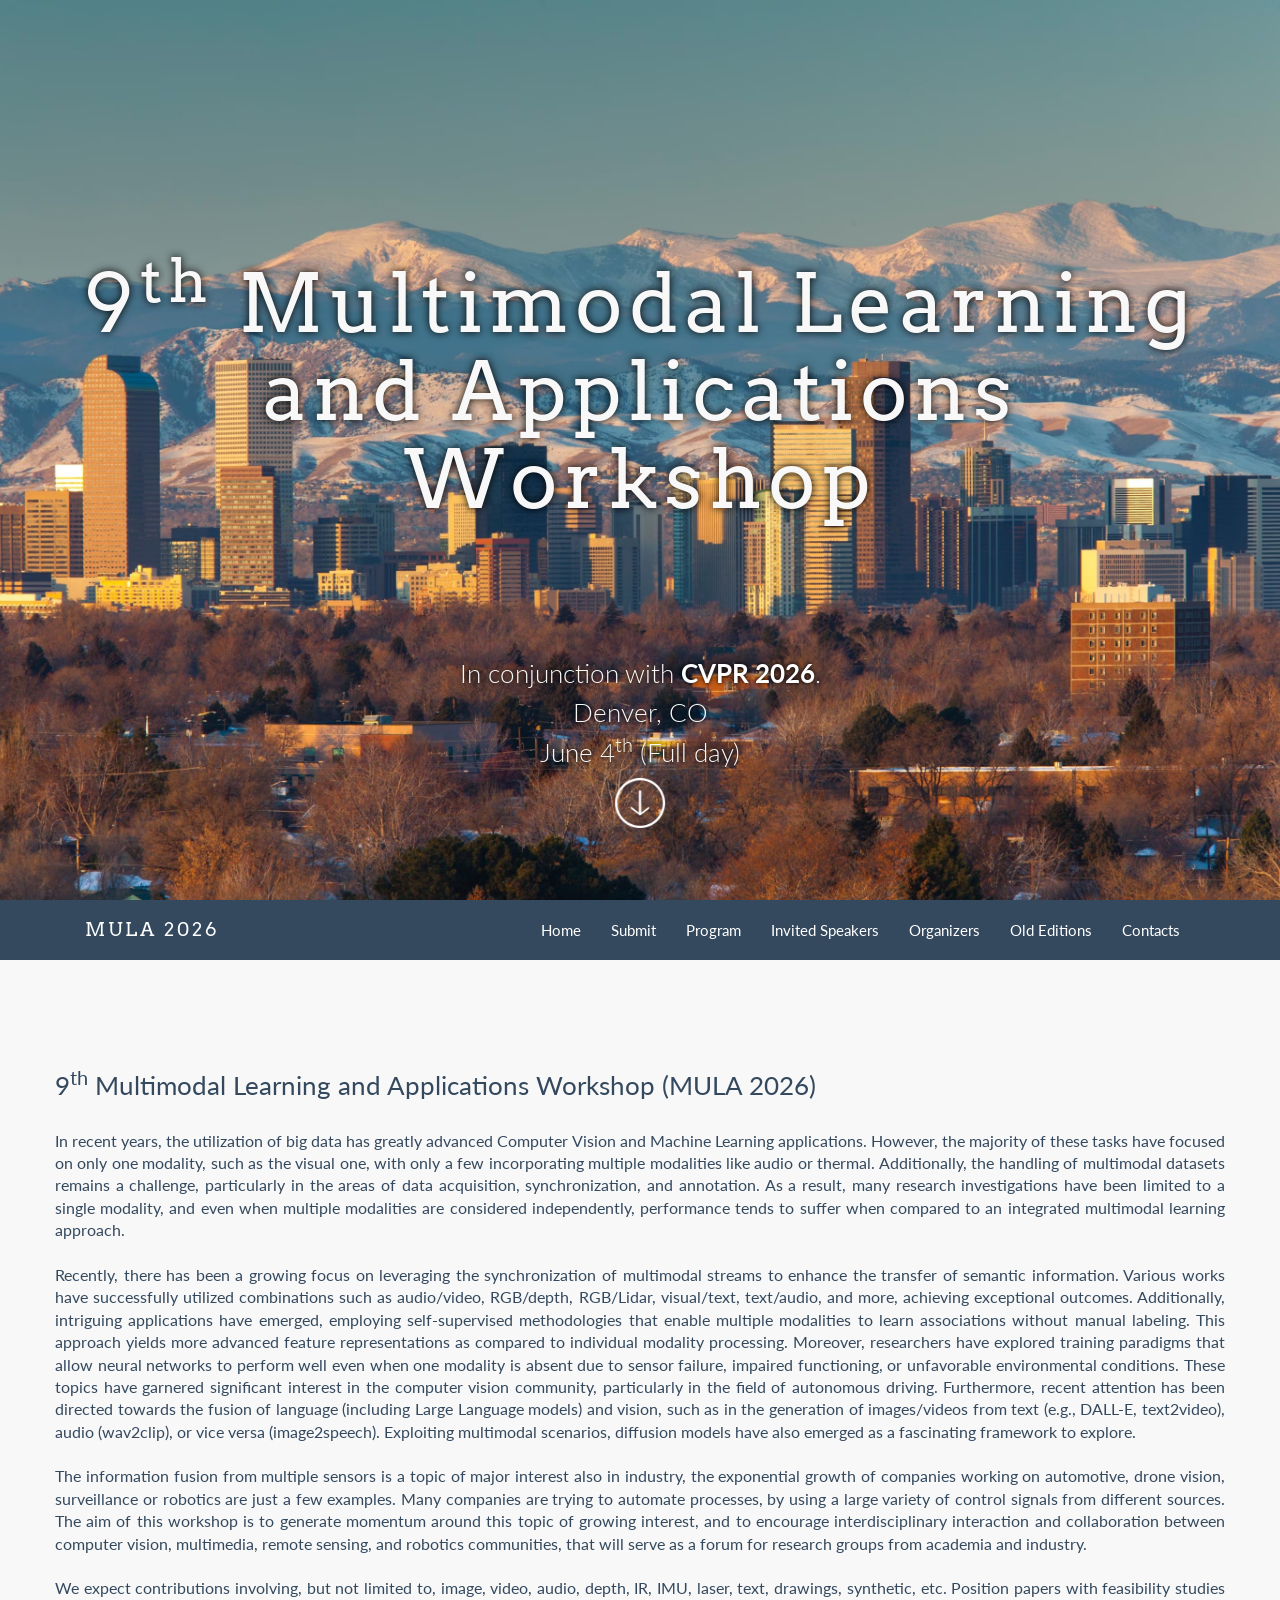
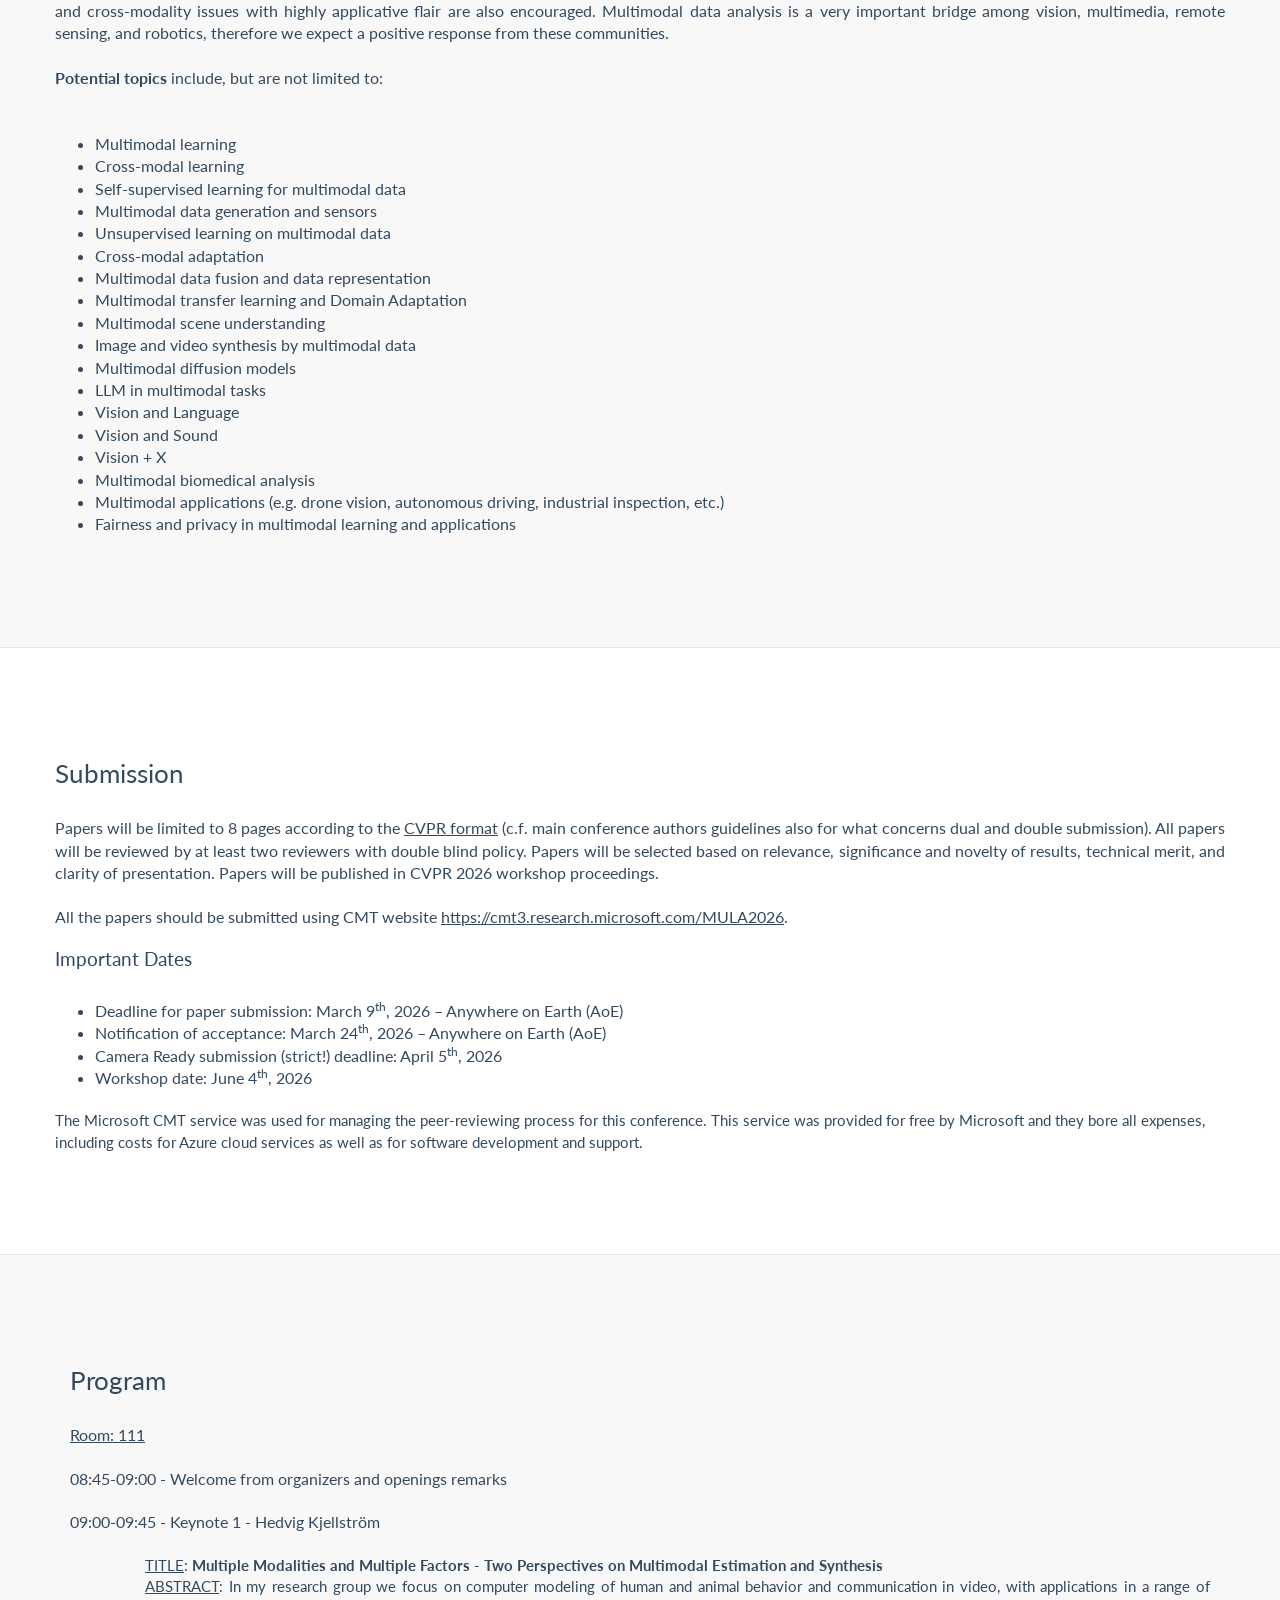
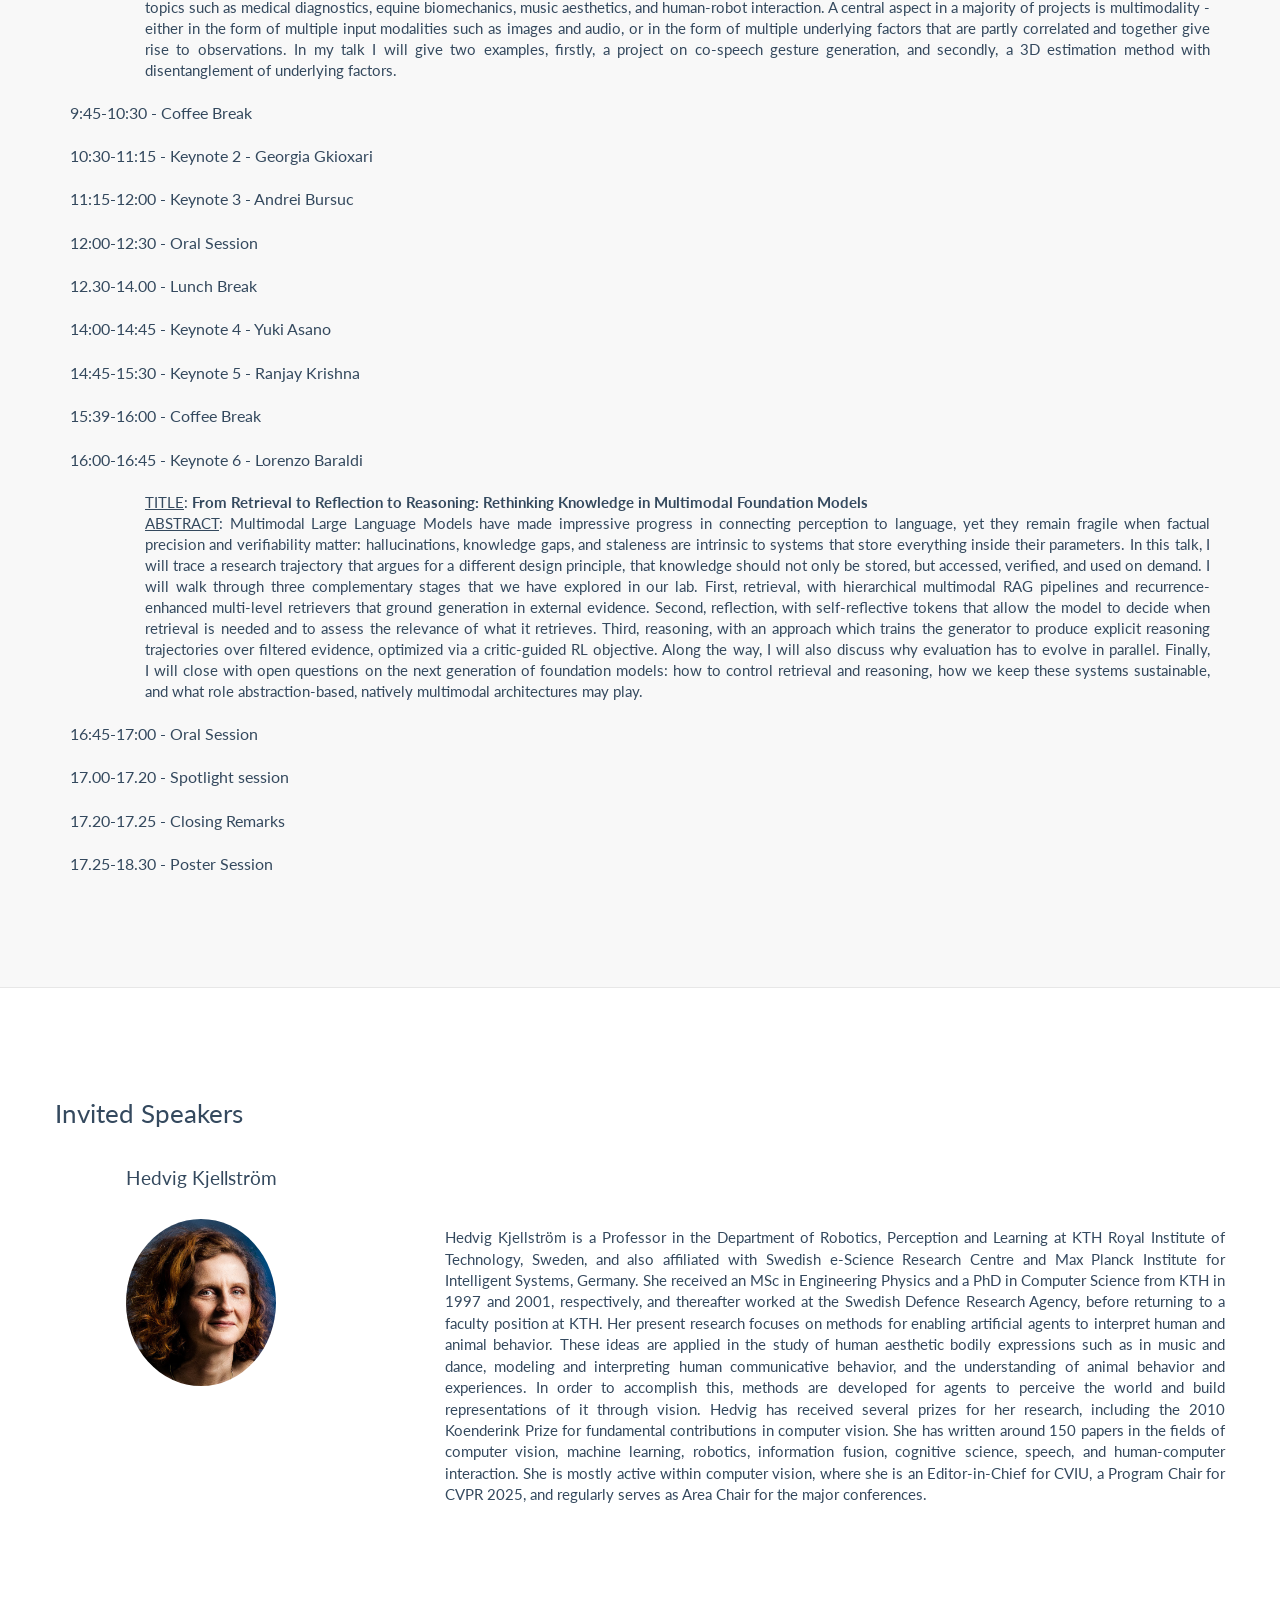
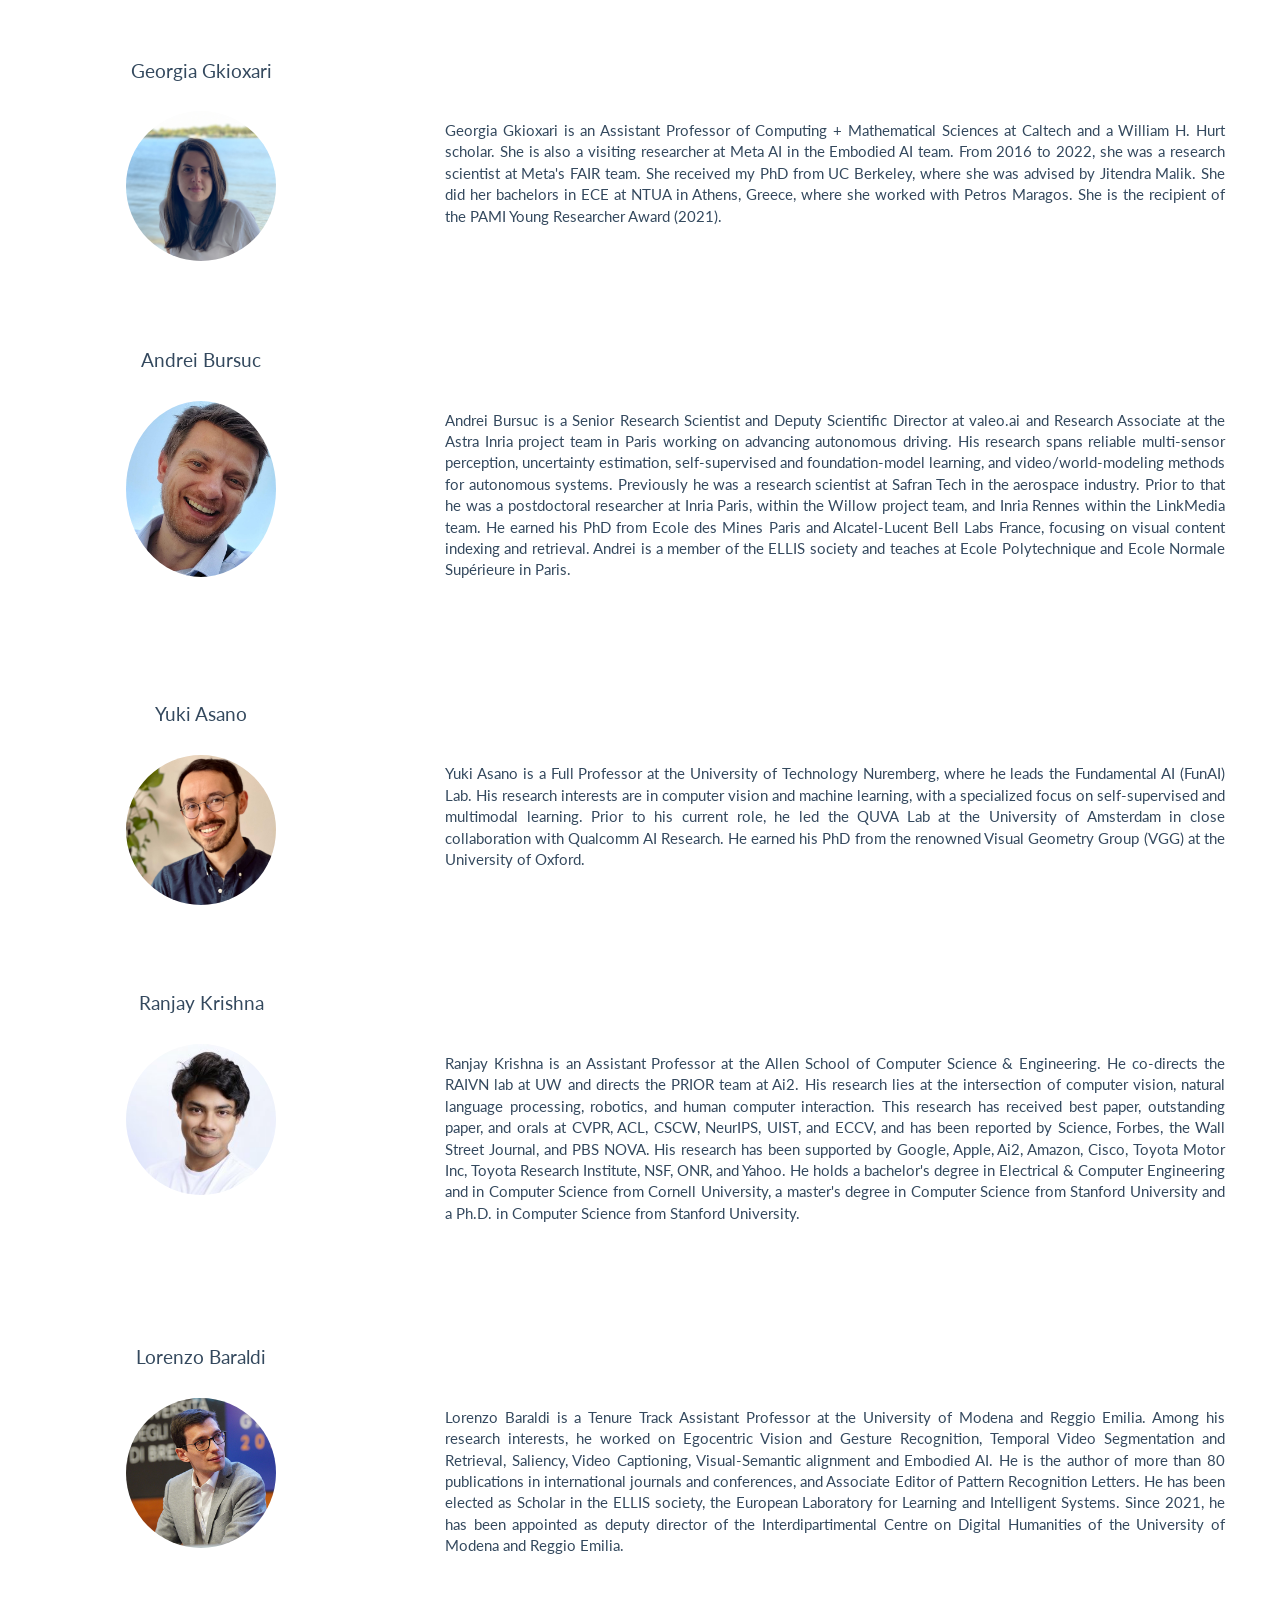
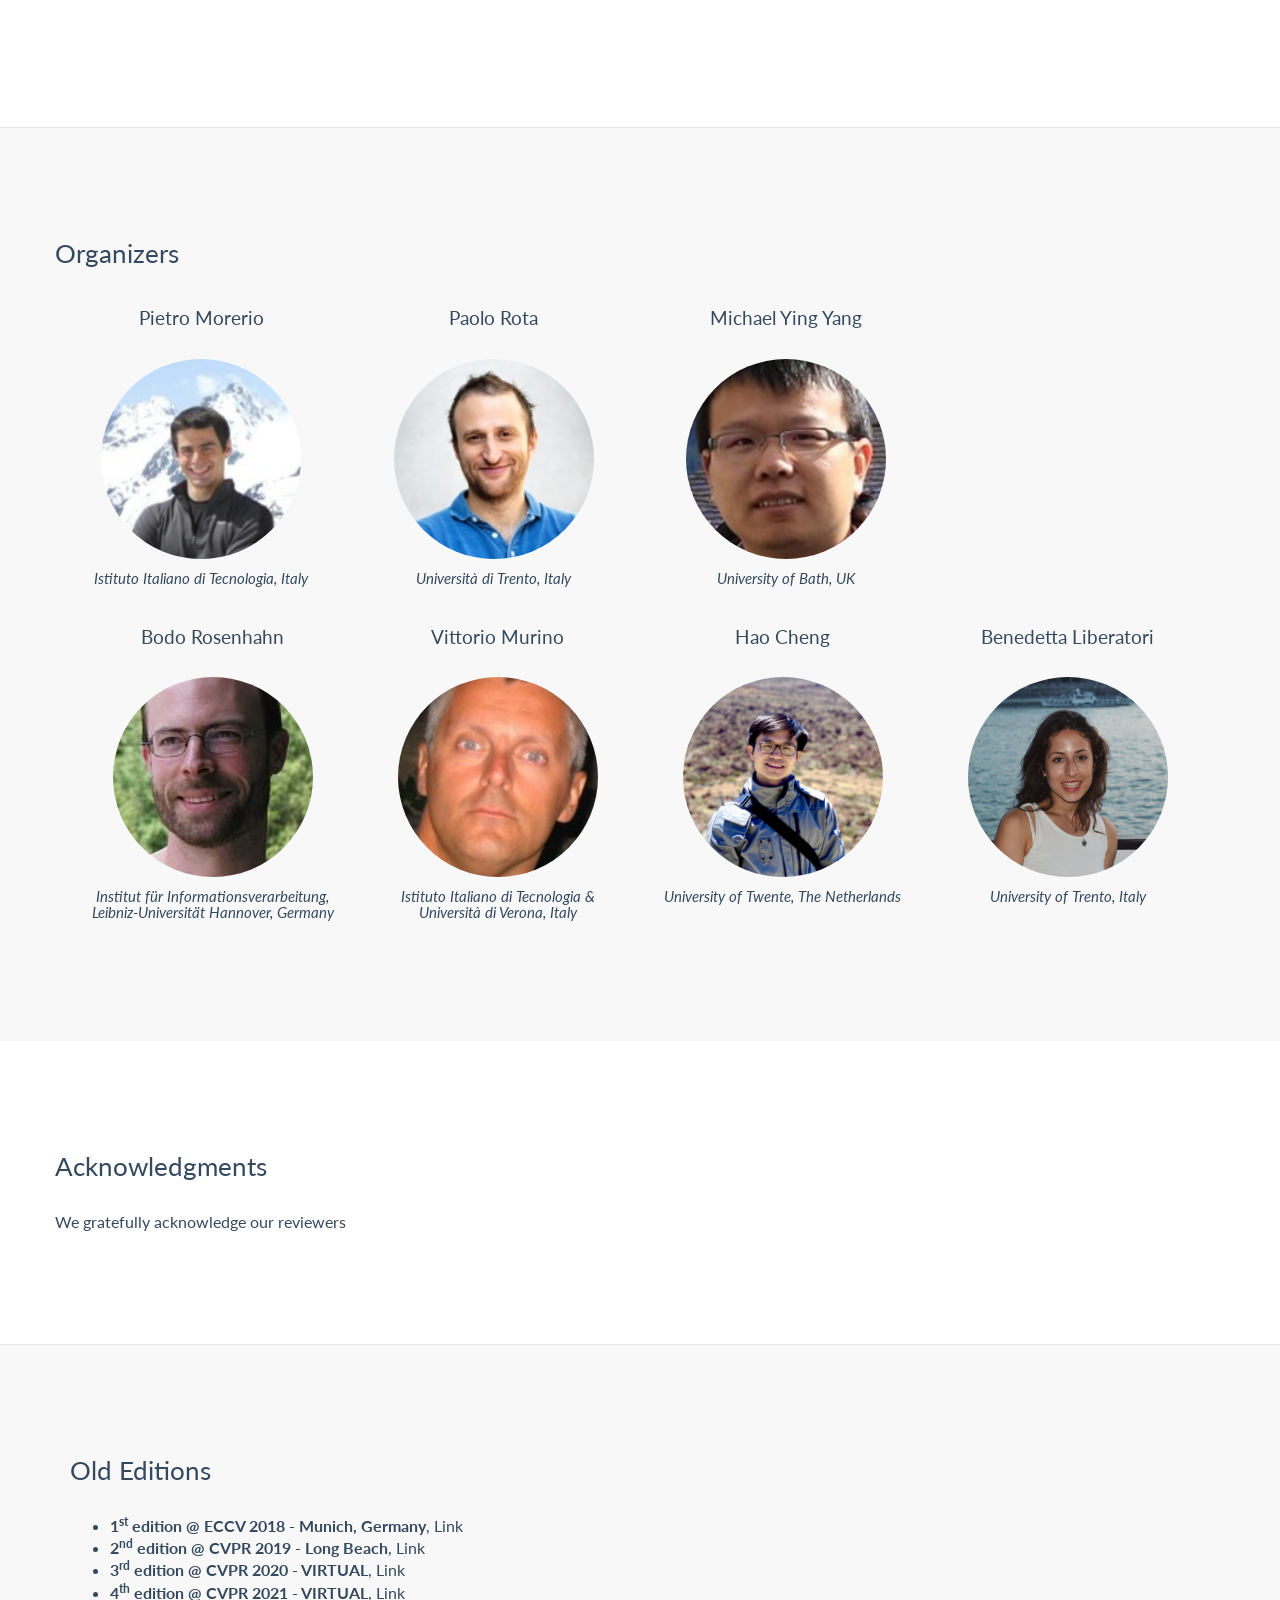
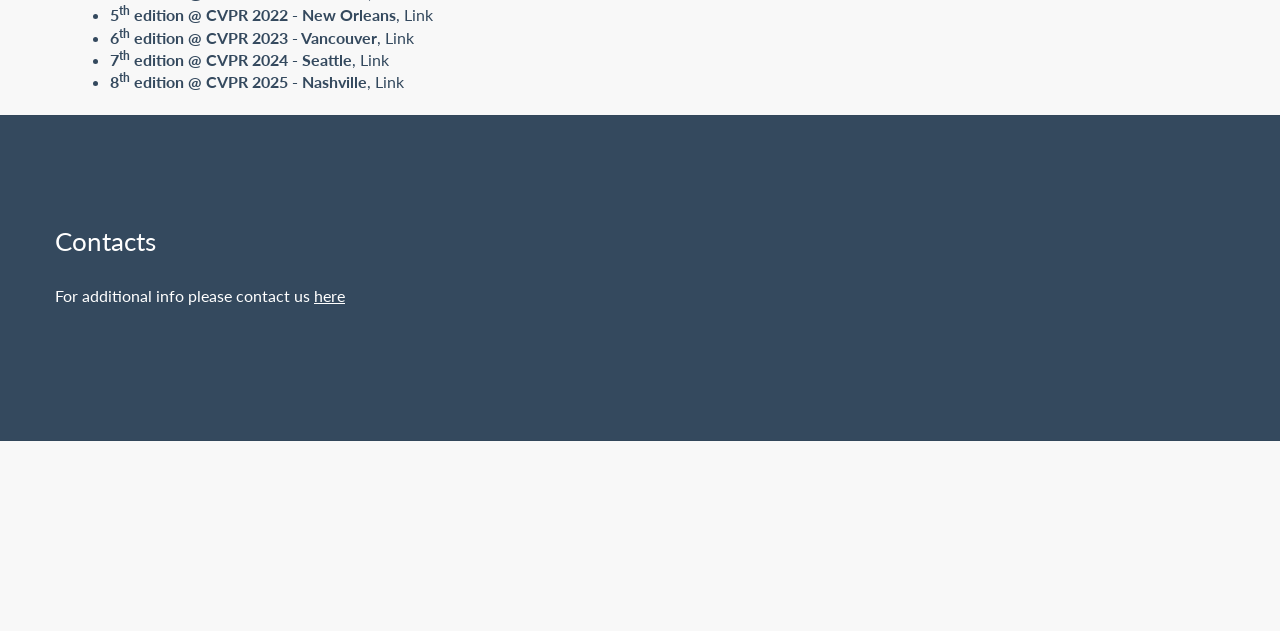
==== commit 65276239: "change time" ====
--- a/index.html
+++ b/index.html
@@ -269,9 +269,9 @@
 						 In my talk I will give two examples, firstly, a project on co-speech gesture generation, and secondly, a 3D estimation method with disentanglement of underlying factors.
 					</p> 
 					
-					<p class="lead"  style="text-align:justify">
+					<!-- <p class="lead"  style="text-align:justify">
 						09:45-10:00 - Oral Session -  <br>
-					</p>
+					</p> -->
 					<!-- <p class="lead" style="text-align:justify;font-size:15px;padding-left: 5em">
 						<u>TITLE</u>: <strong>From Test-Time Inference to Small Data Generative Learning</strong><br>
 						 <u>ABSTRACT</u>: Language Models (VLLM) has revolutionised machine learning in computer vision in
@@ -292,7 +292,7 @@
 					</p> -->
 
 					<p class="lead"  style="text-align:justify"> 
-					10:00-10:30 - Coffee Break 
+					9:45-10:30 - Coffee Break 
 					</p>
 					    
 					<p class="lead"  style="text-align:justify">
@@ -343,7 +343,11 @@
 					</p>
 
 					<p class="lead"  style="text-align:justify"> 
-						15:30-16:15 - Keynote 6 - Lorenzo Baraldi
+					15:39-16:00 - Coffee Break 
+					</p>
+
+					<p class="lead"  style="text-align:justify"> 
+						16:00-16:45 - Keynote 6 - Lorenzo Baraldi
 					</p>
 					<p class="lead" style="text-align:justify;font-size:15px;padding-left: 5em">
 						<u>TITLE</u>: <strong>From Retrieval to Reflection to Reasoning: Rethinking Knowledge in Multimodal Foundation Models</strong><br>
@@ -355,7 +359,7 @@
 					</p> 
 
 					<p class="lead"  style="text-align:justify"> 
-						16:15-17:00 - Oral Session <br>
+						16:45-17:00 - Oral Session <br>
 					</p>
 
 					<p class="lead"  style="text-align:justify">
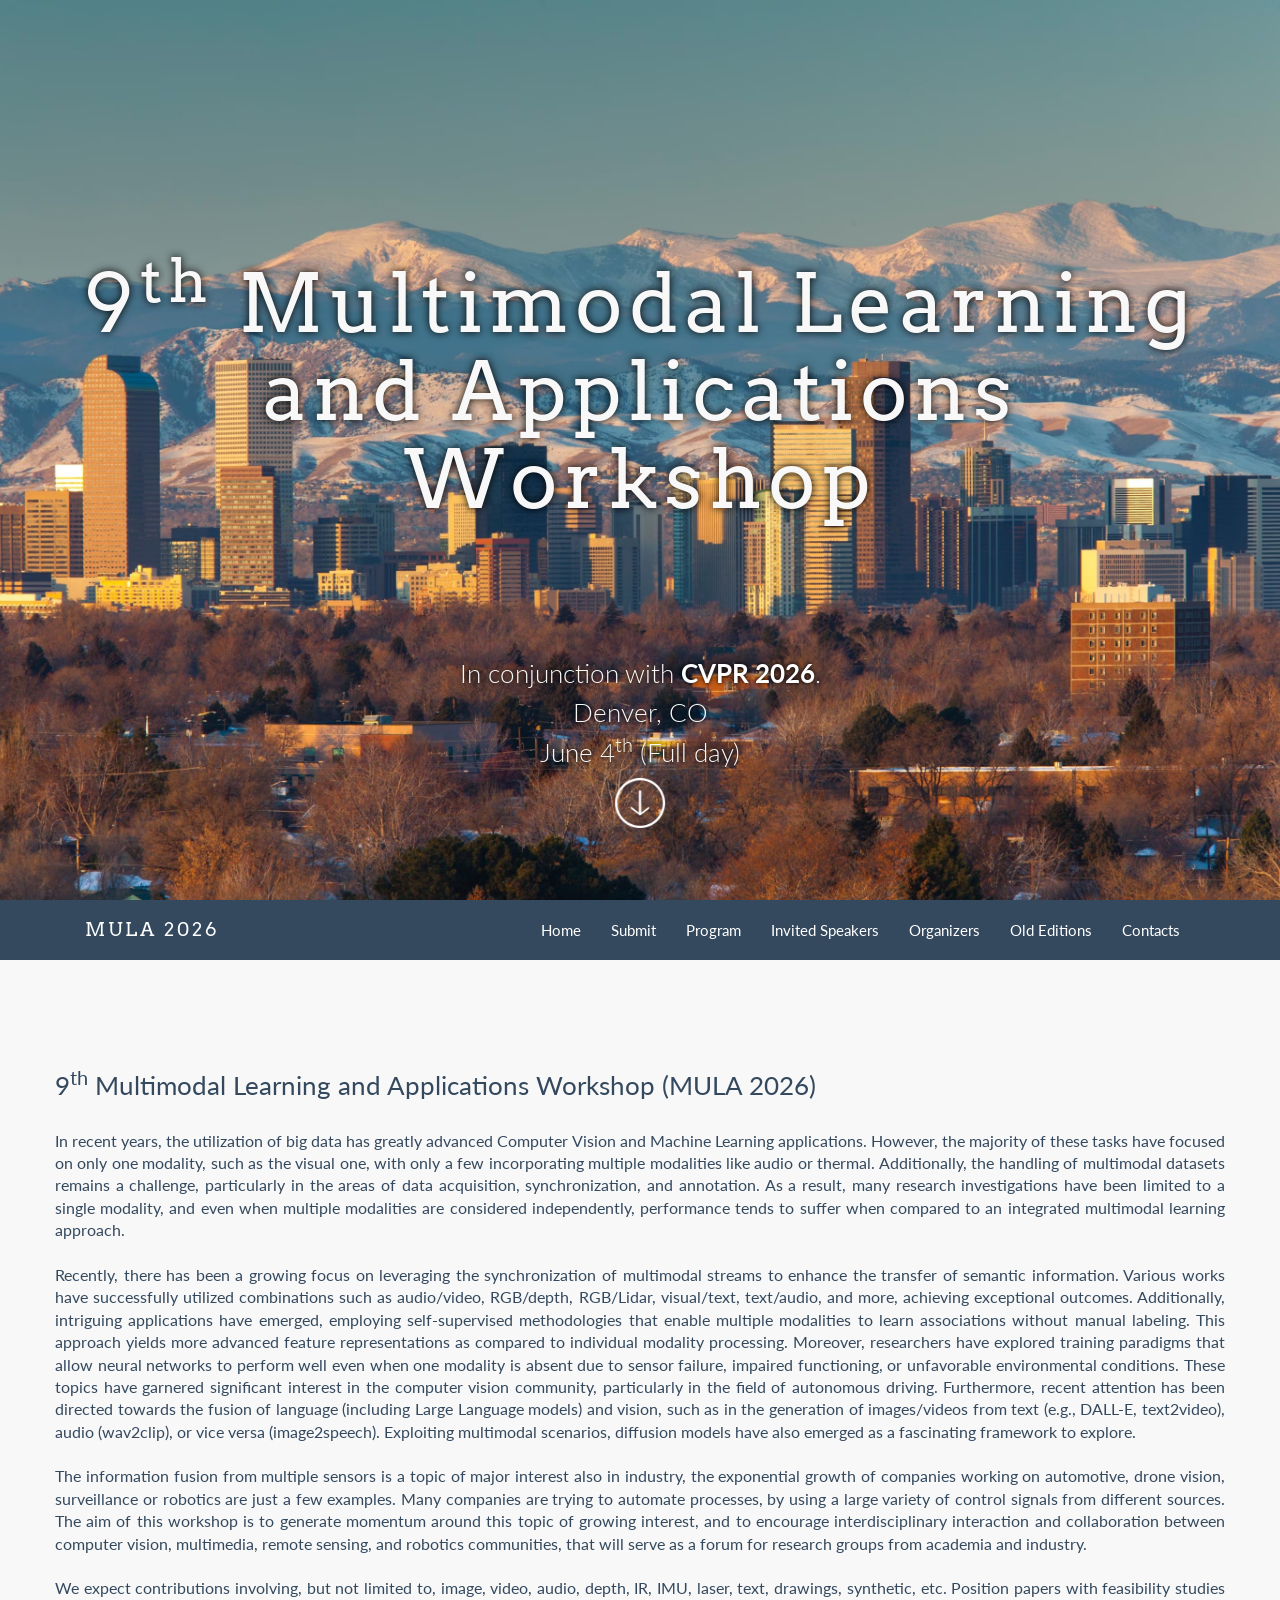
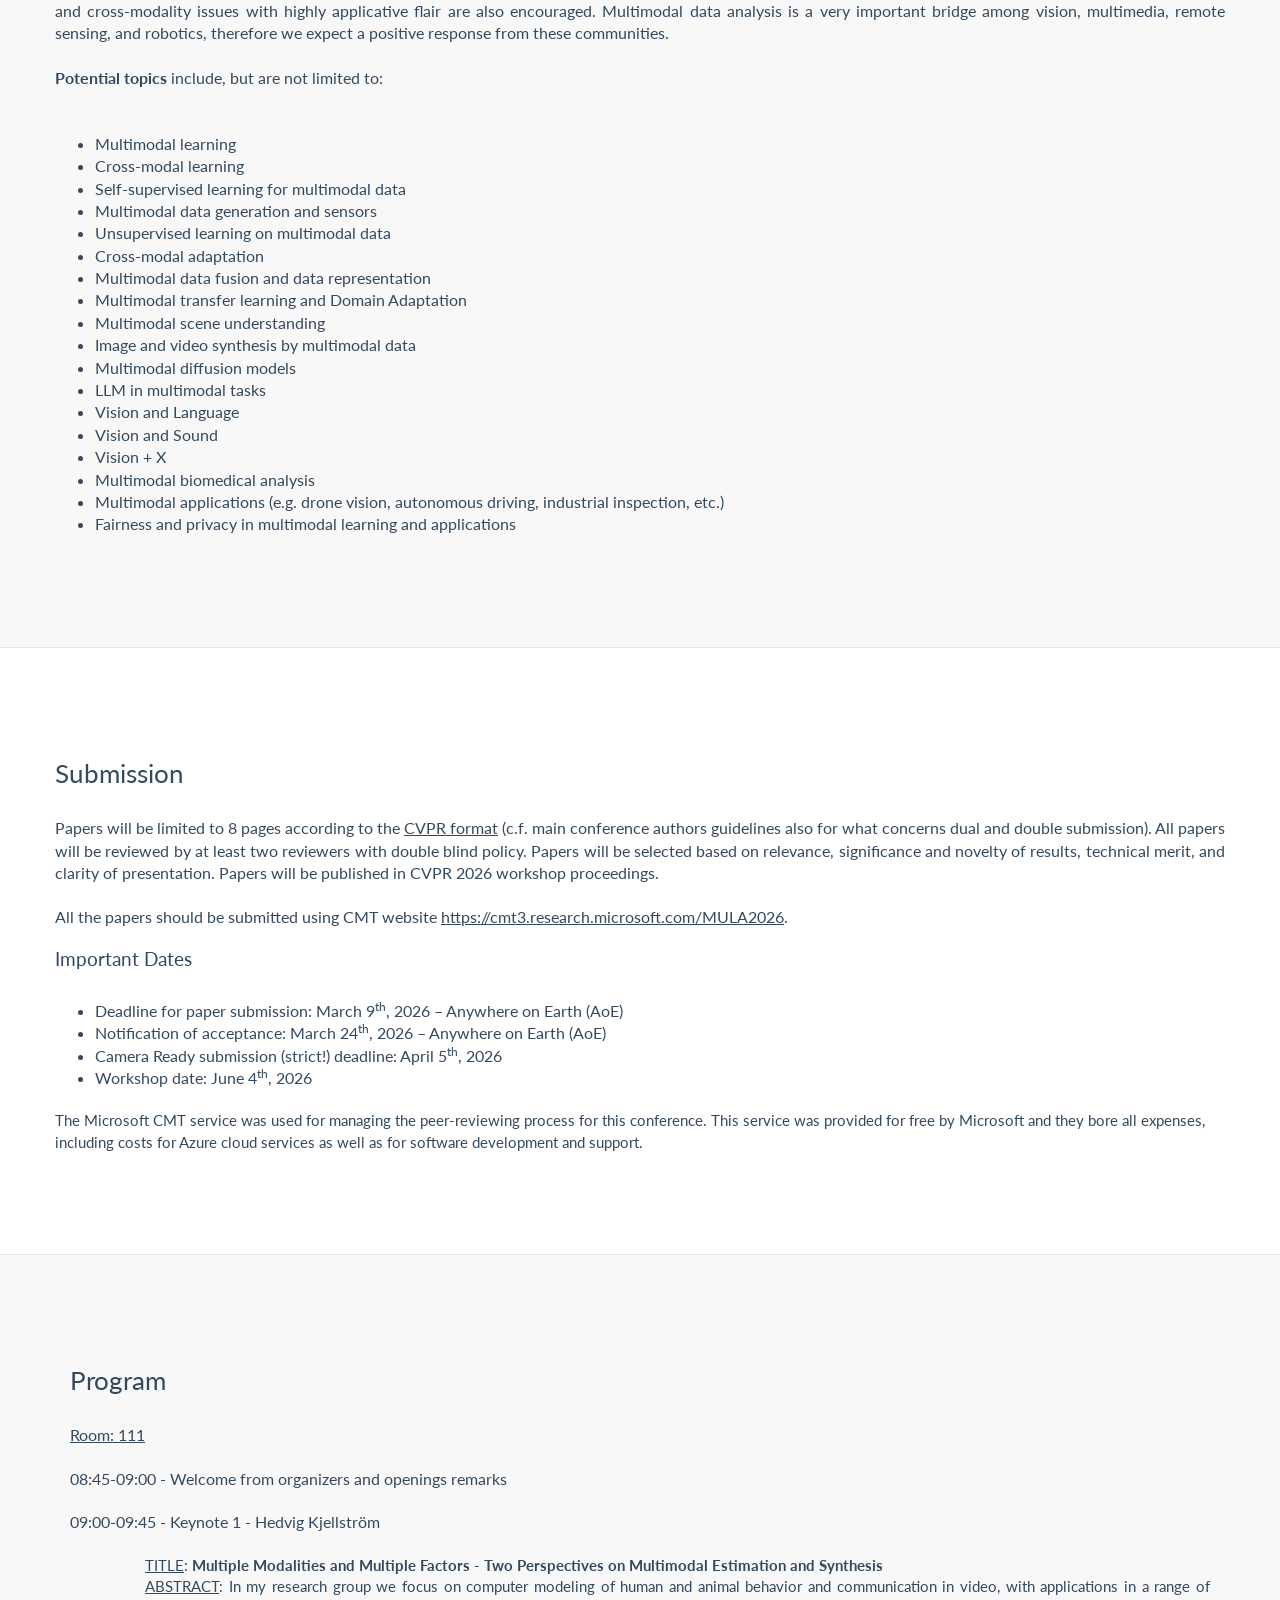
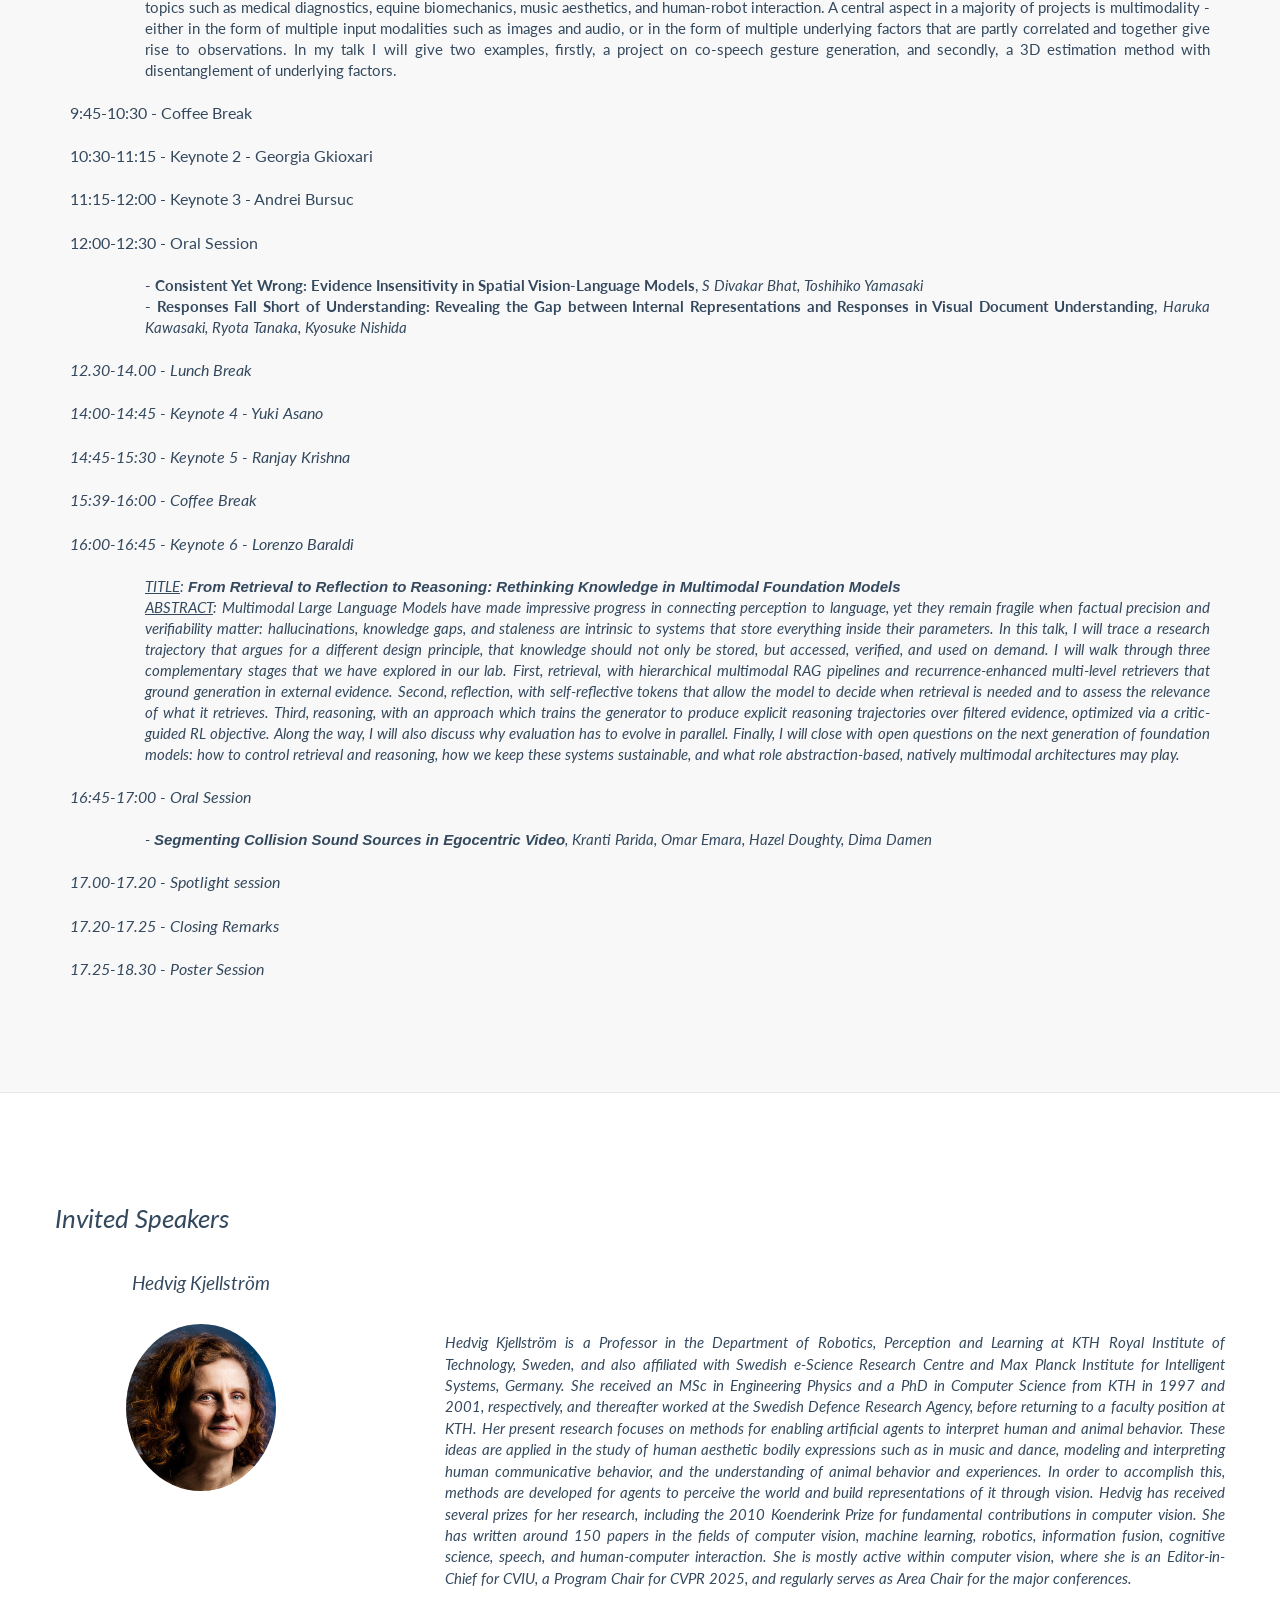
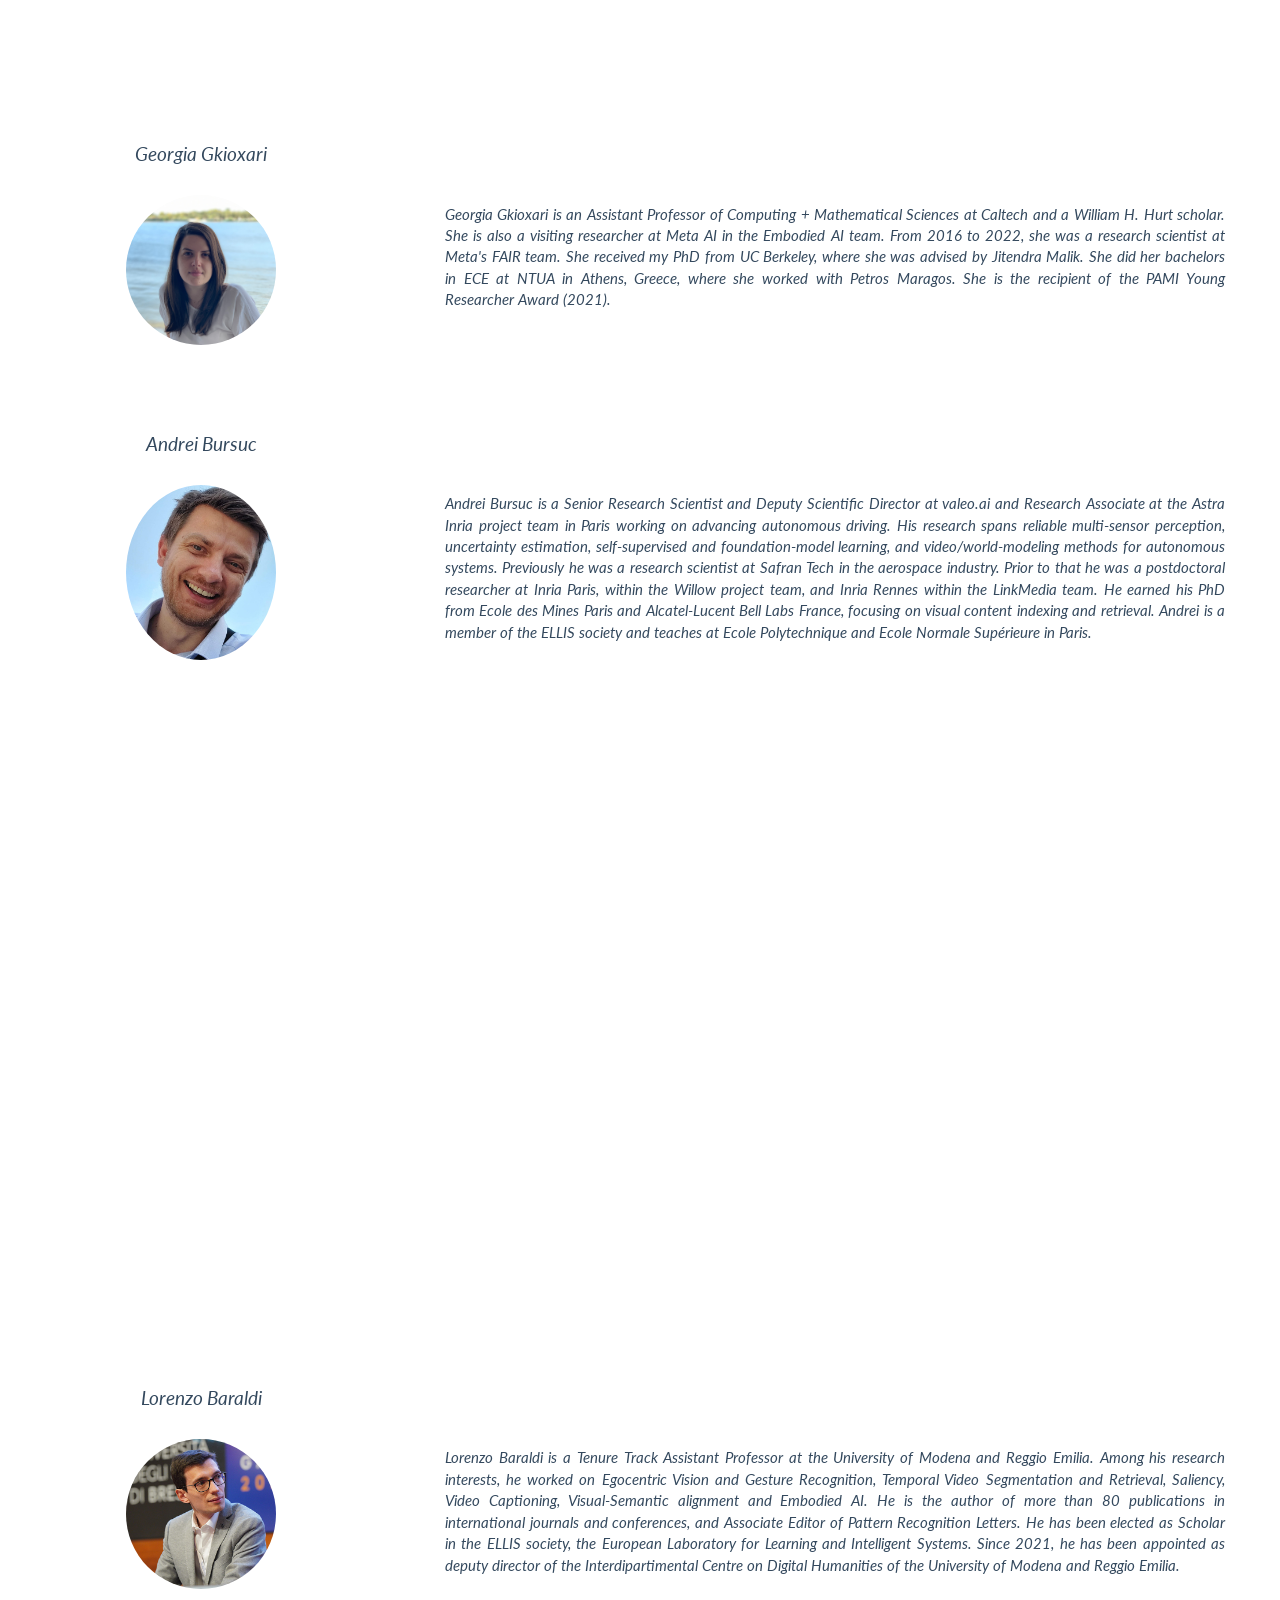
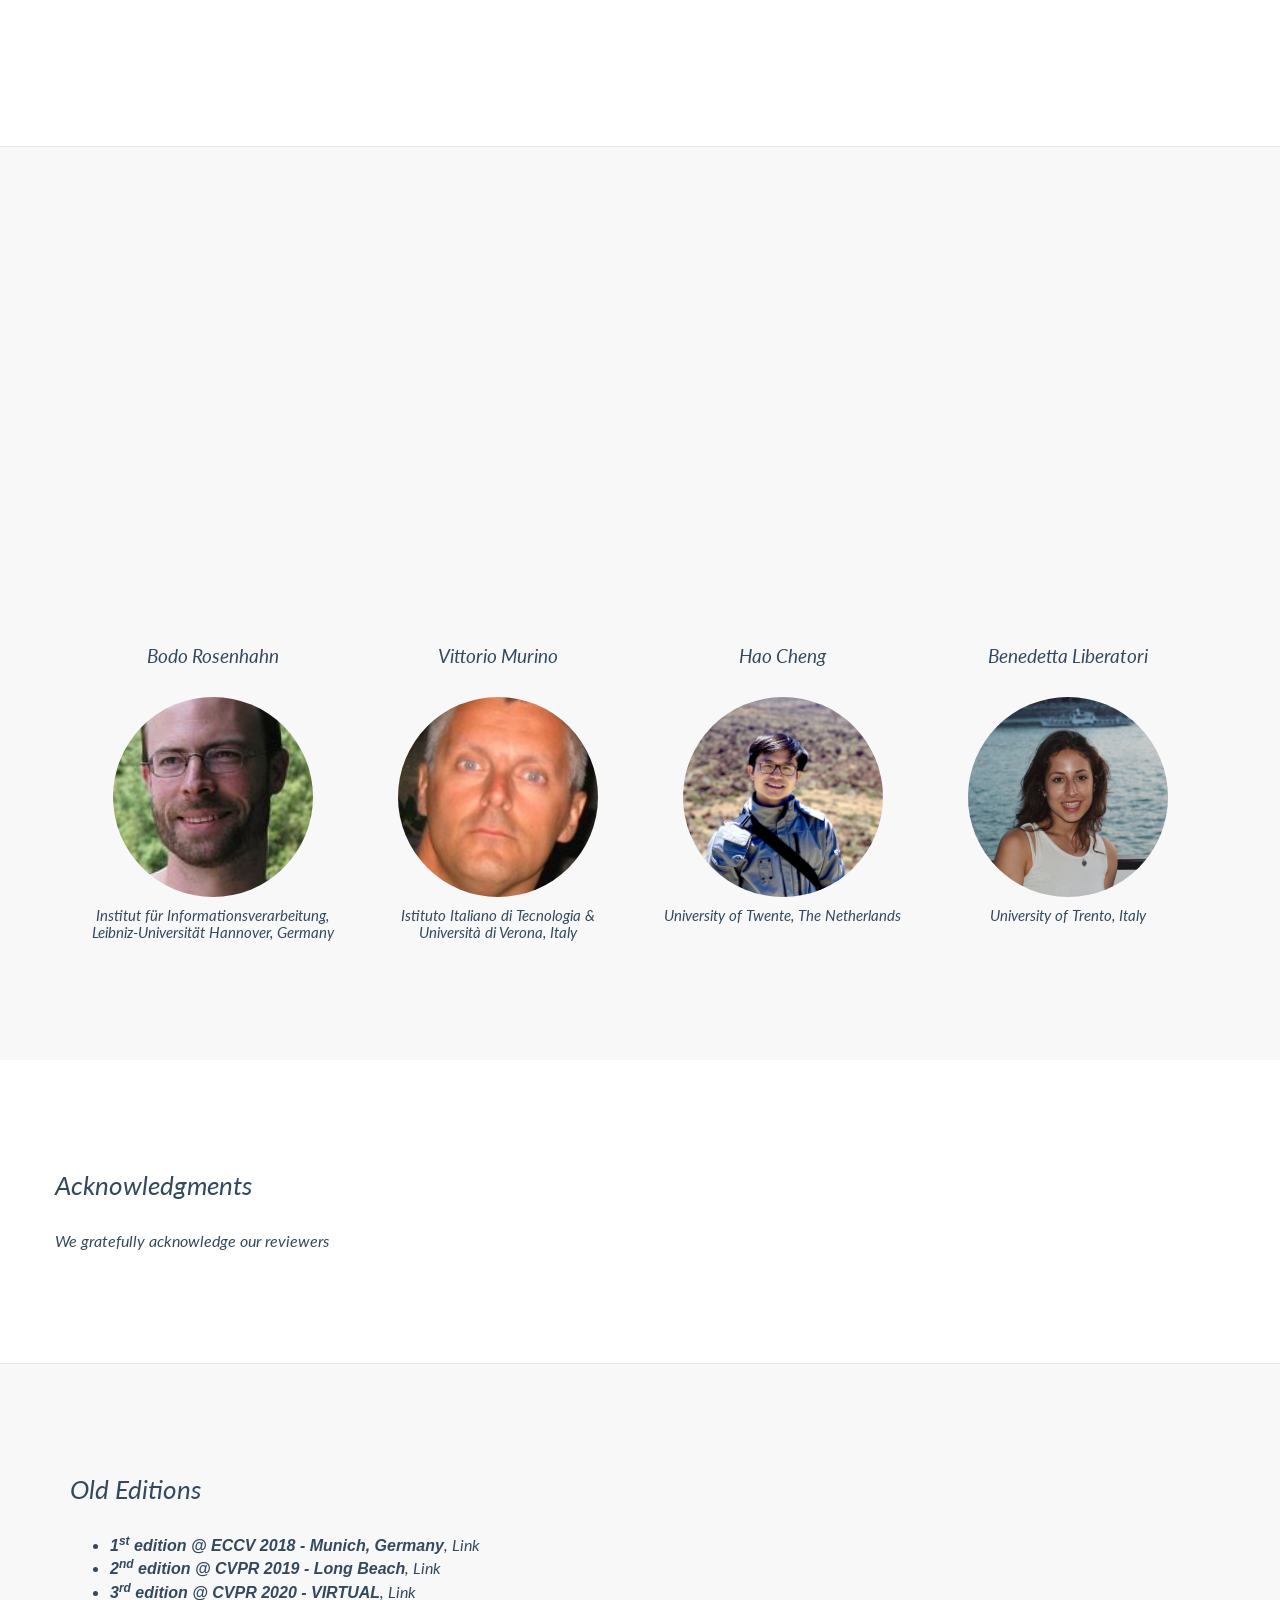
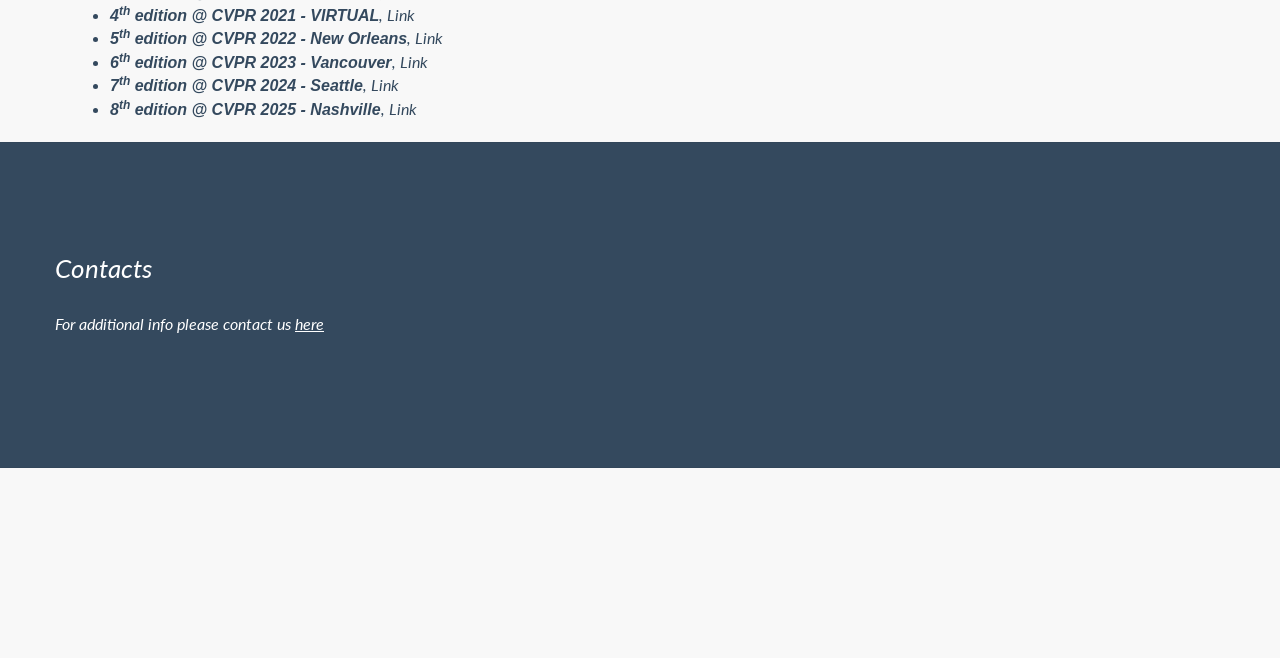
==== commit e456f046: "update program" ====
--- a/index.html
+++ b/index.html
@@ -330,6 +330,12 @@
 					<p class="lead"  style="text-align:justify">
 					12:00-12:30 - Oral Session <br>
 					</p>
+
+					<p class="lead" style="text-align:justify;font-size:15px;padding-left: 5em">
+							- <strong>Consistent Yet Wrong: Evidence Insensitivity in Spatial Vision-Language Models</strong>, <i> S Divakar Bhat, Toshihiko Yamasaki </i> <br> 
+							- <strong>Responses Fall Short of Understanding: Revealing the Gap between Internal Representations and Responses in Visual Document Understanding</strong>, <i> Haruka Kawasaki, Ryota Tanaka, Kyosuke Nishida <br> 
+						</p> 
+
 					
 					<p class="lead"  style="text-align:justify">
 					12.30-14.00 -  Lunch Break  <br> 
@@ -361,6 +367,10 @@
 					<p class="lead"  style="text-align:justify"> 
 						16:45-17:00 - Oral Session <br>
 					</p>
+
+					<p class="lead" style="text-align:justify;font-size:15px;padding-left: 5em">
+							- <strong>Segmenting Collision Sound Sources in Egocentric Video</strong>, <i> Kranti Parida, Omar Emara, Hazel Doughty, Dima Damen </i> <br> 
+						</p> 
 
 					<p class="lead"  style="text-align:justify">
 					17.00-17.20 - Spotlight session <br> 
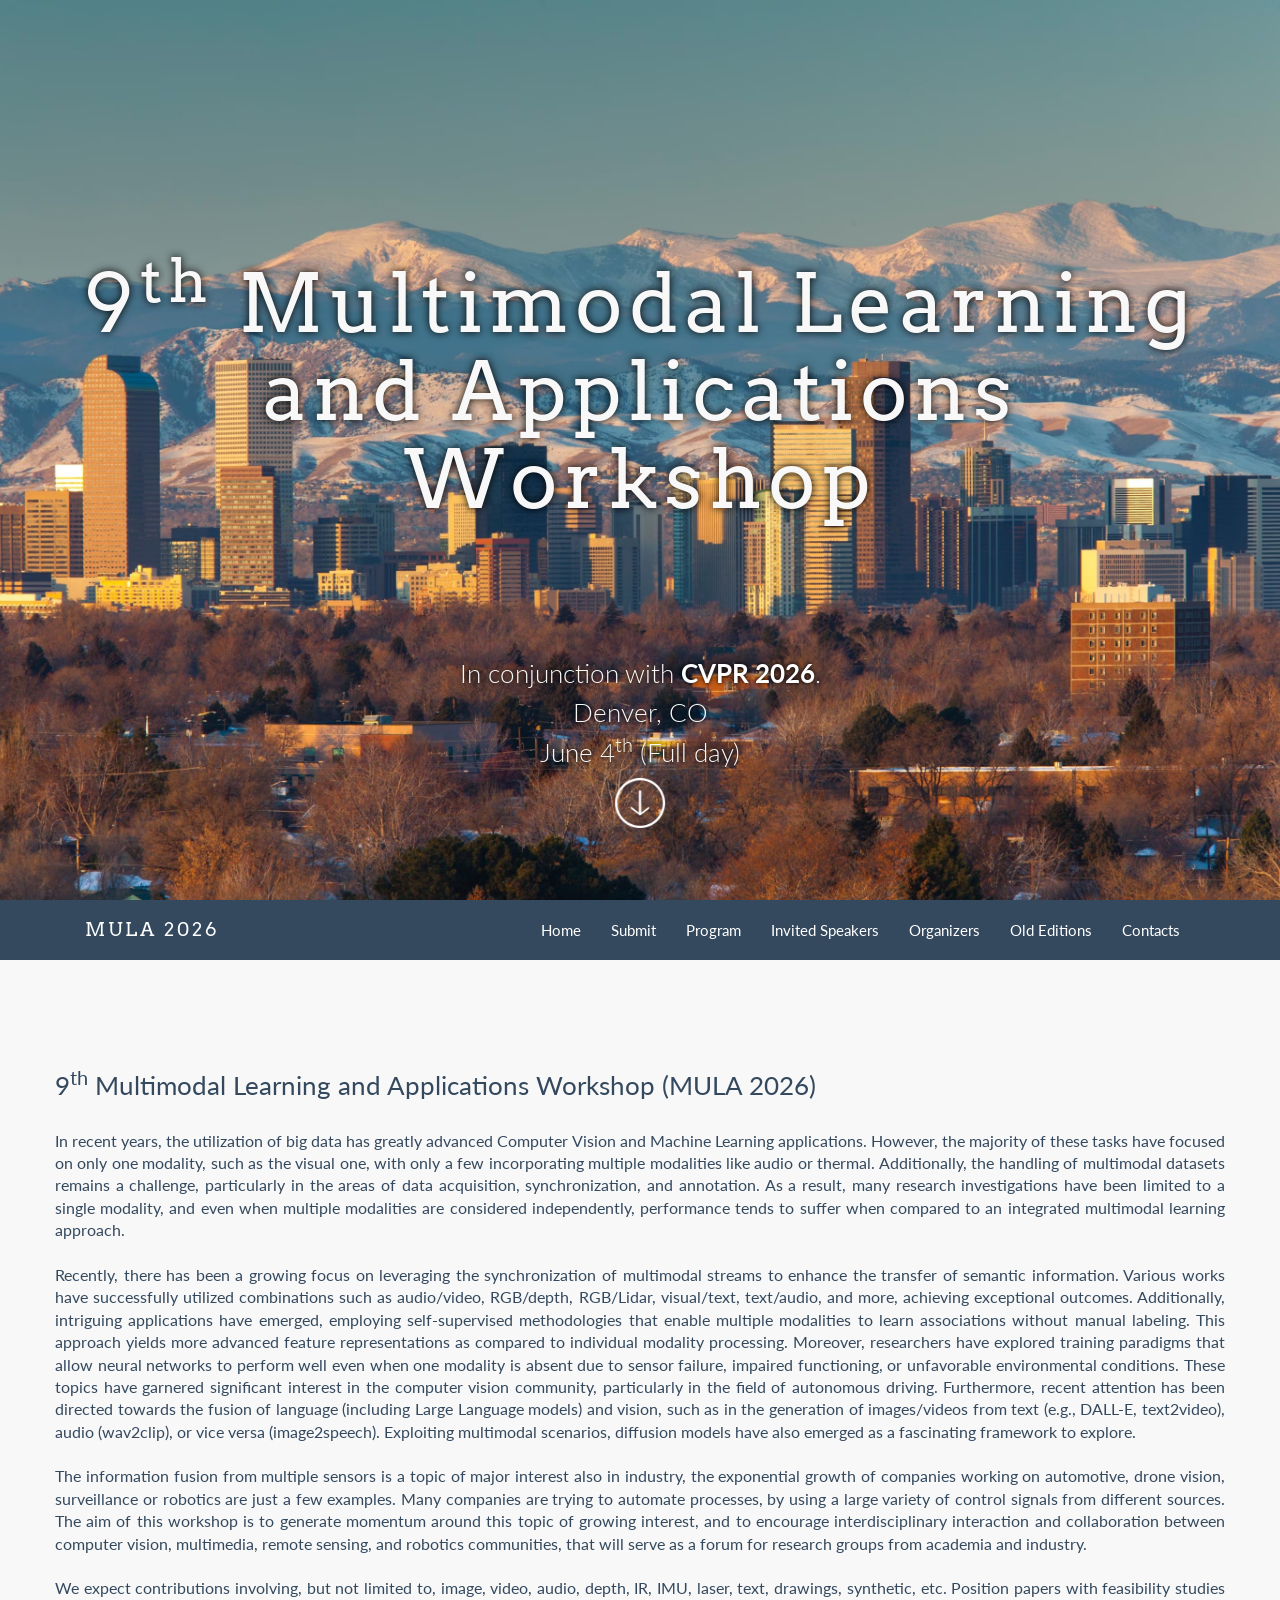
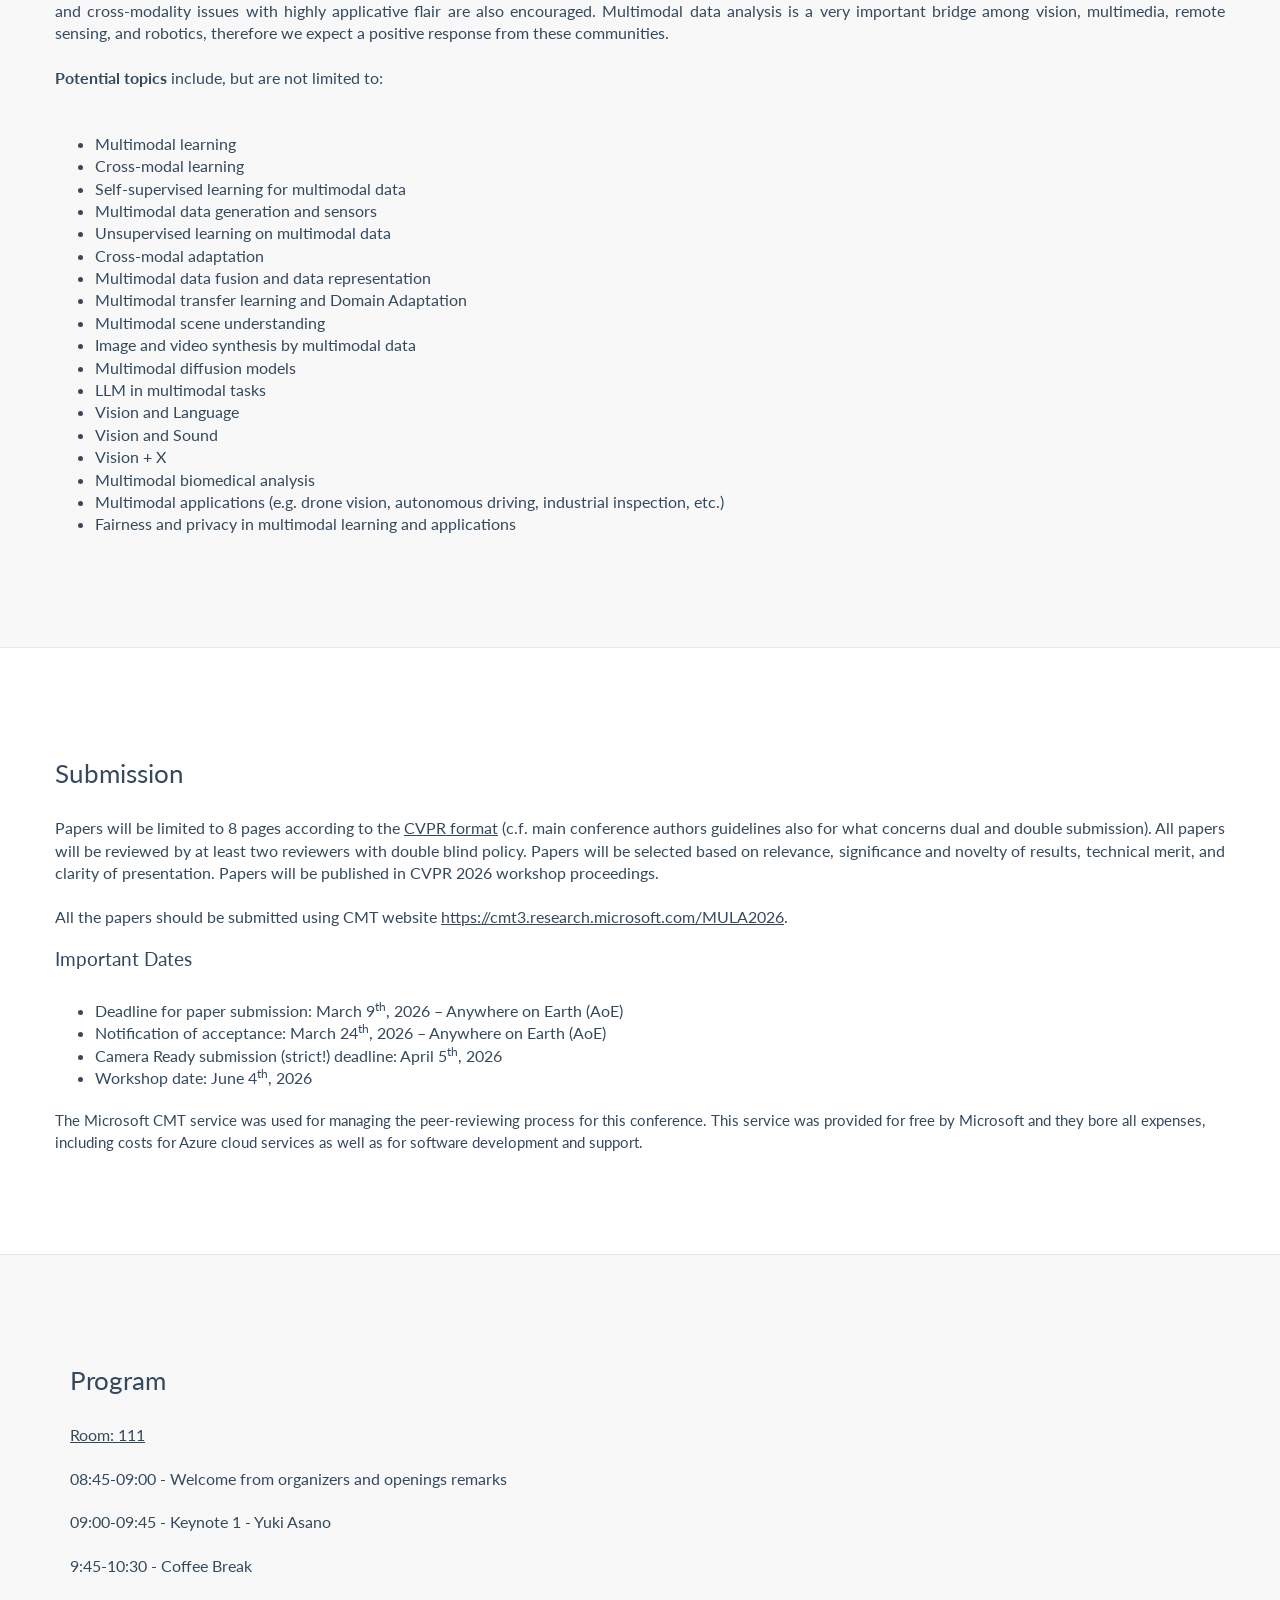
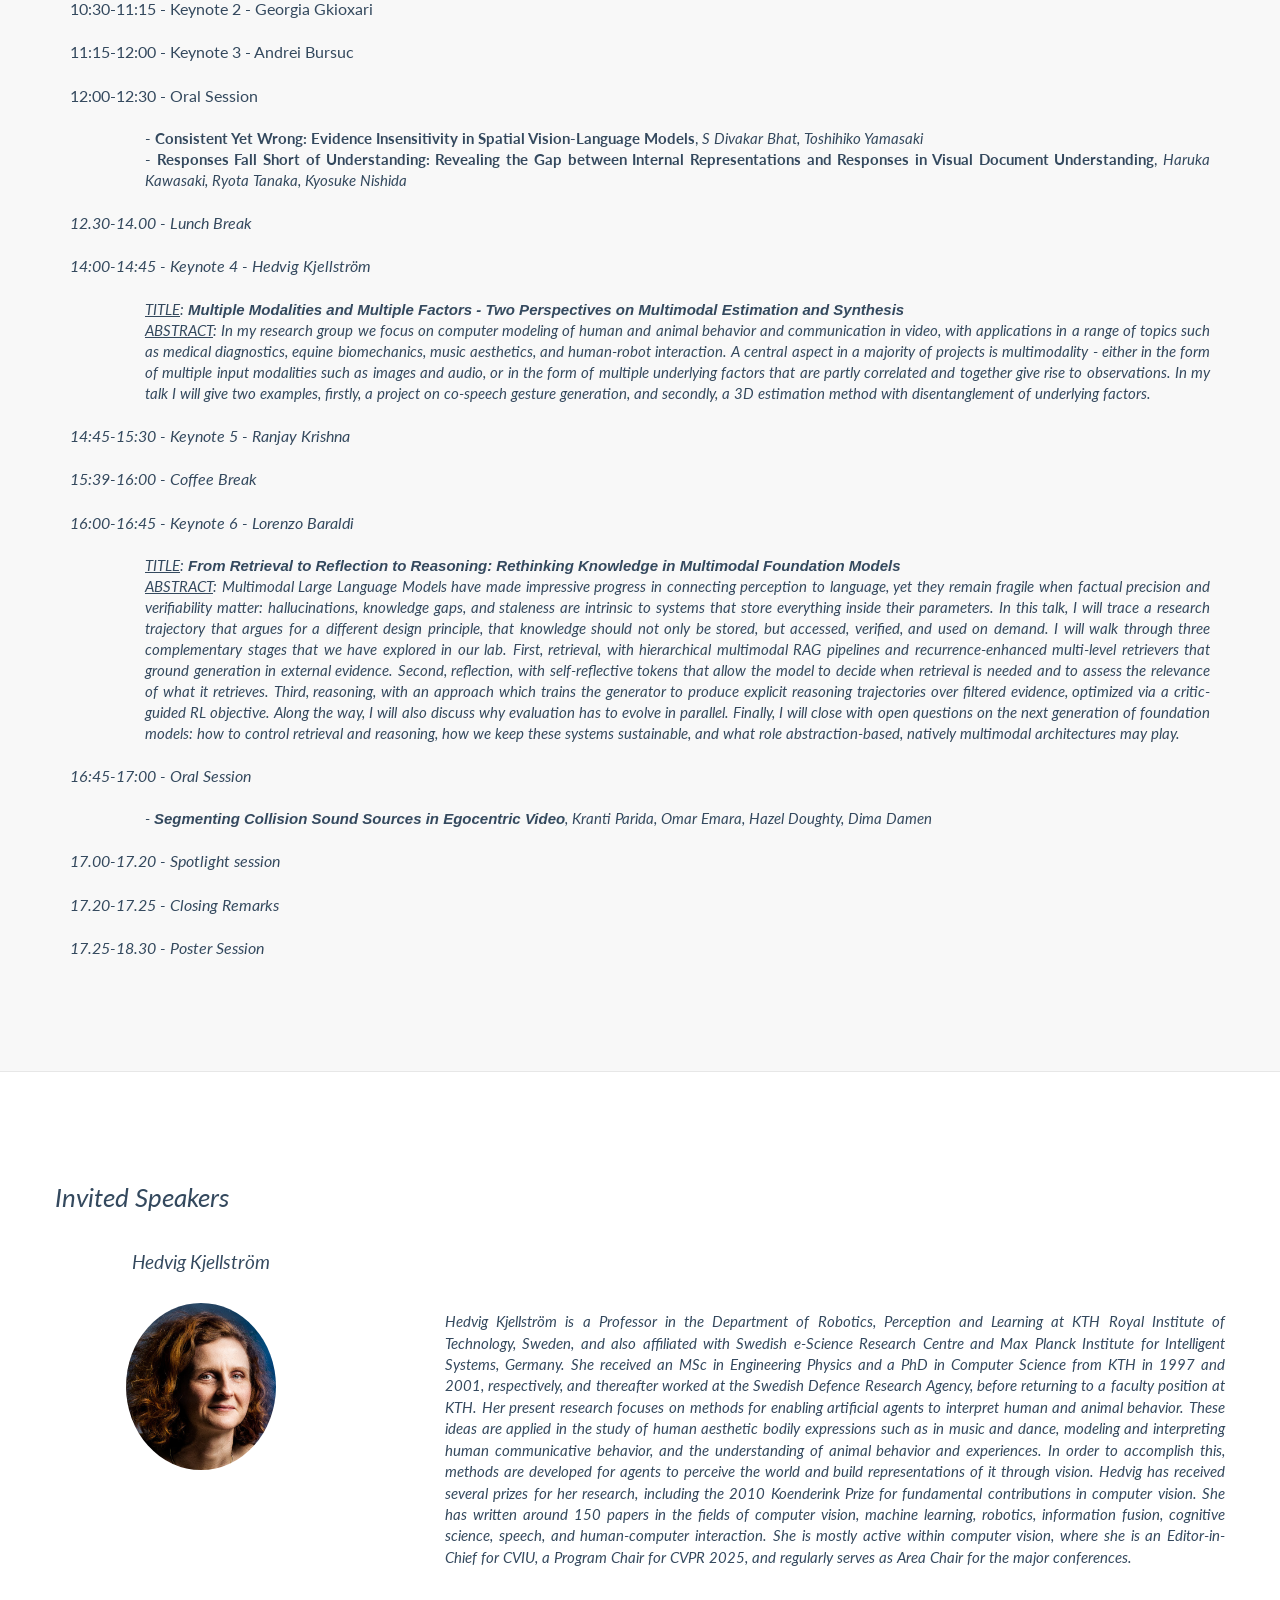
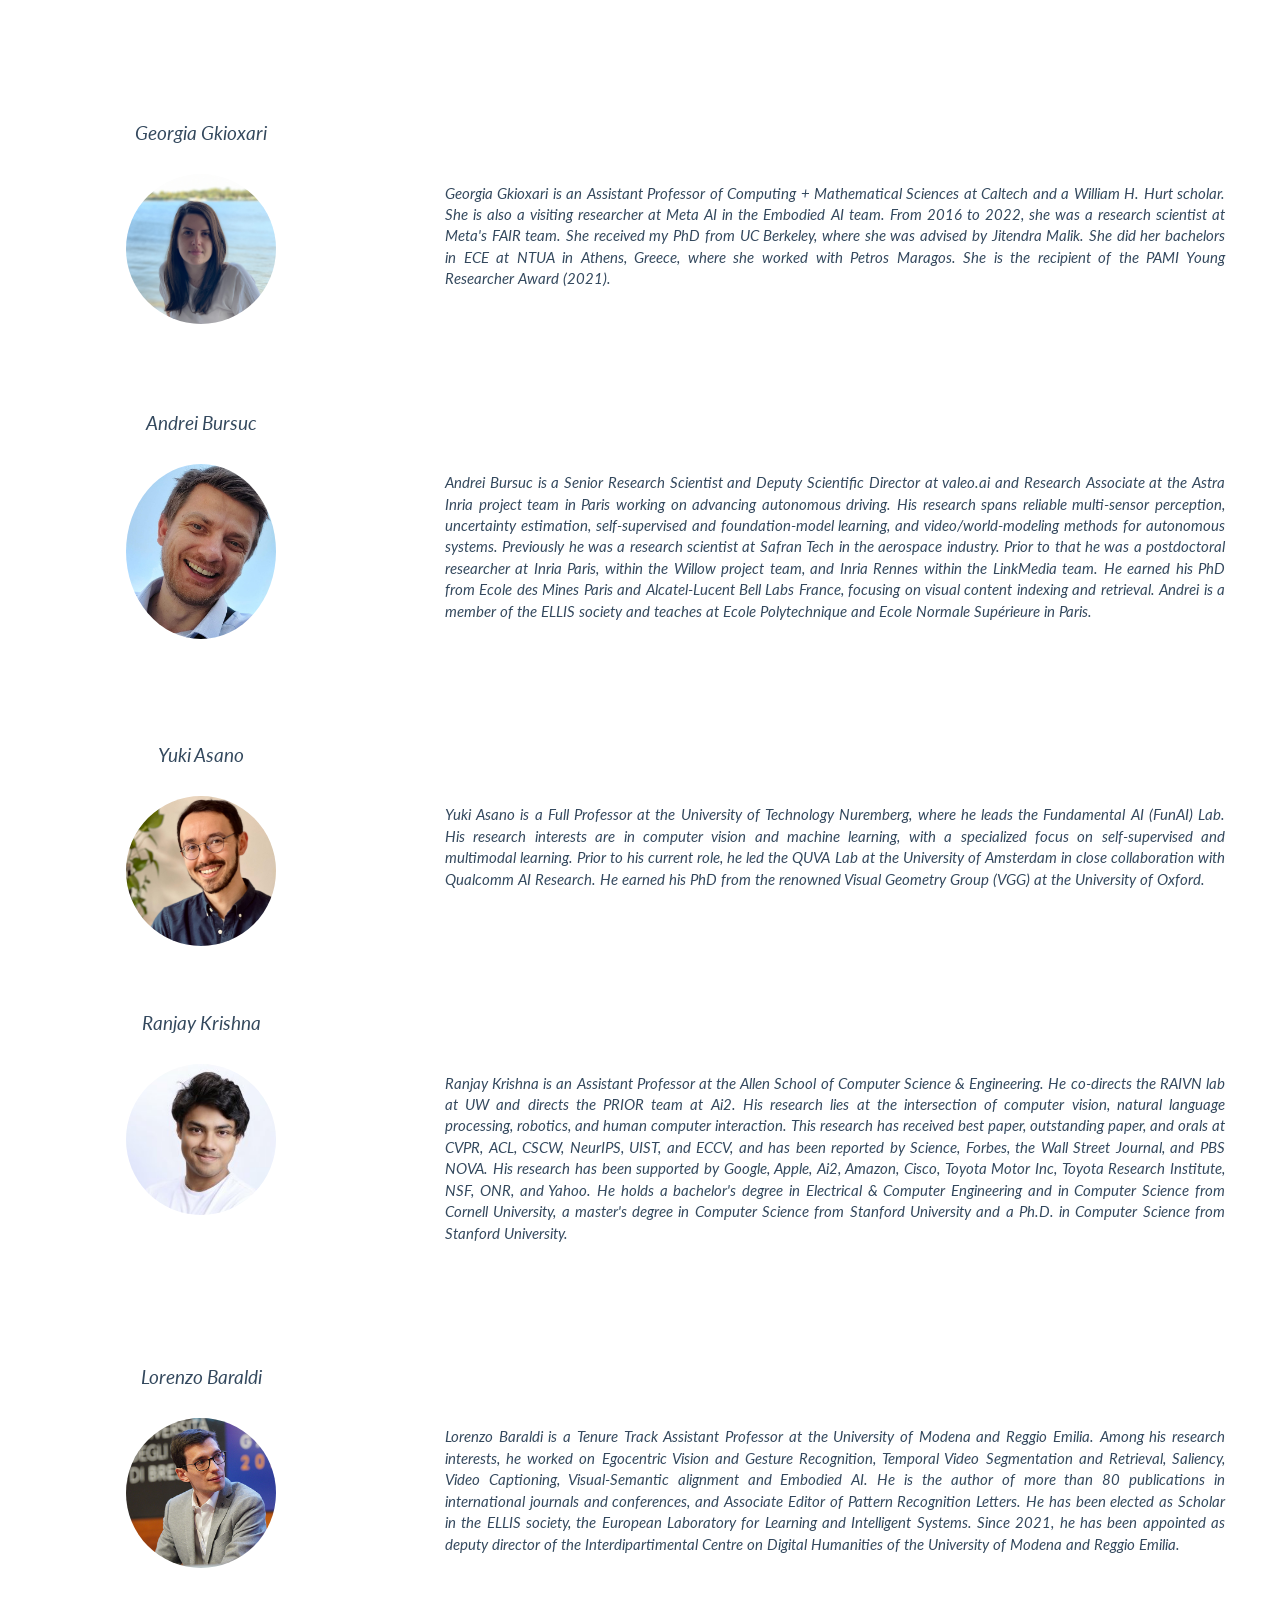
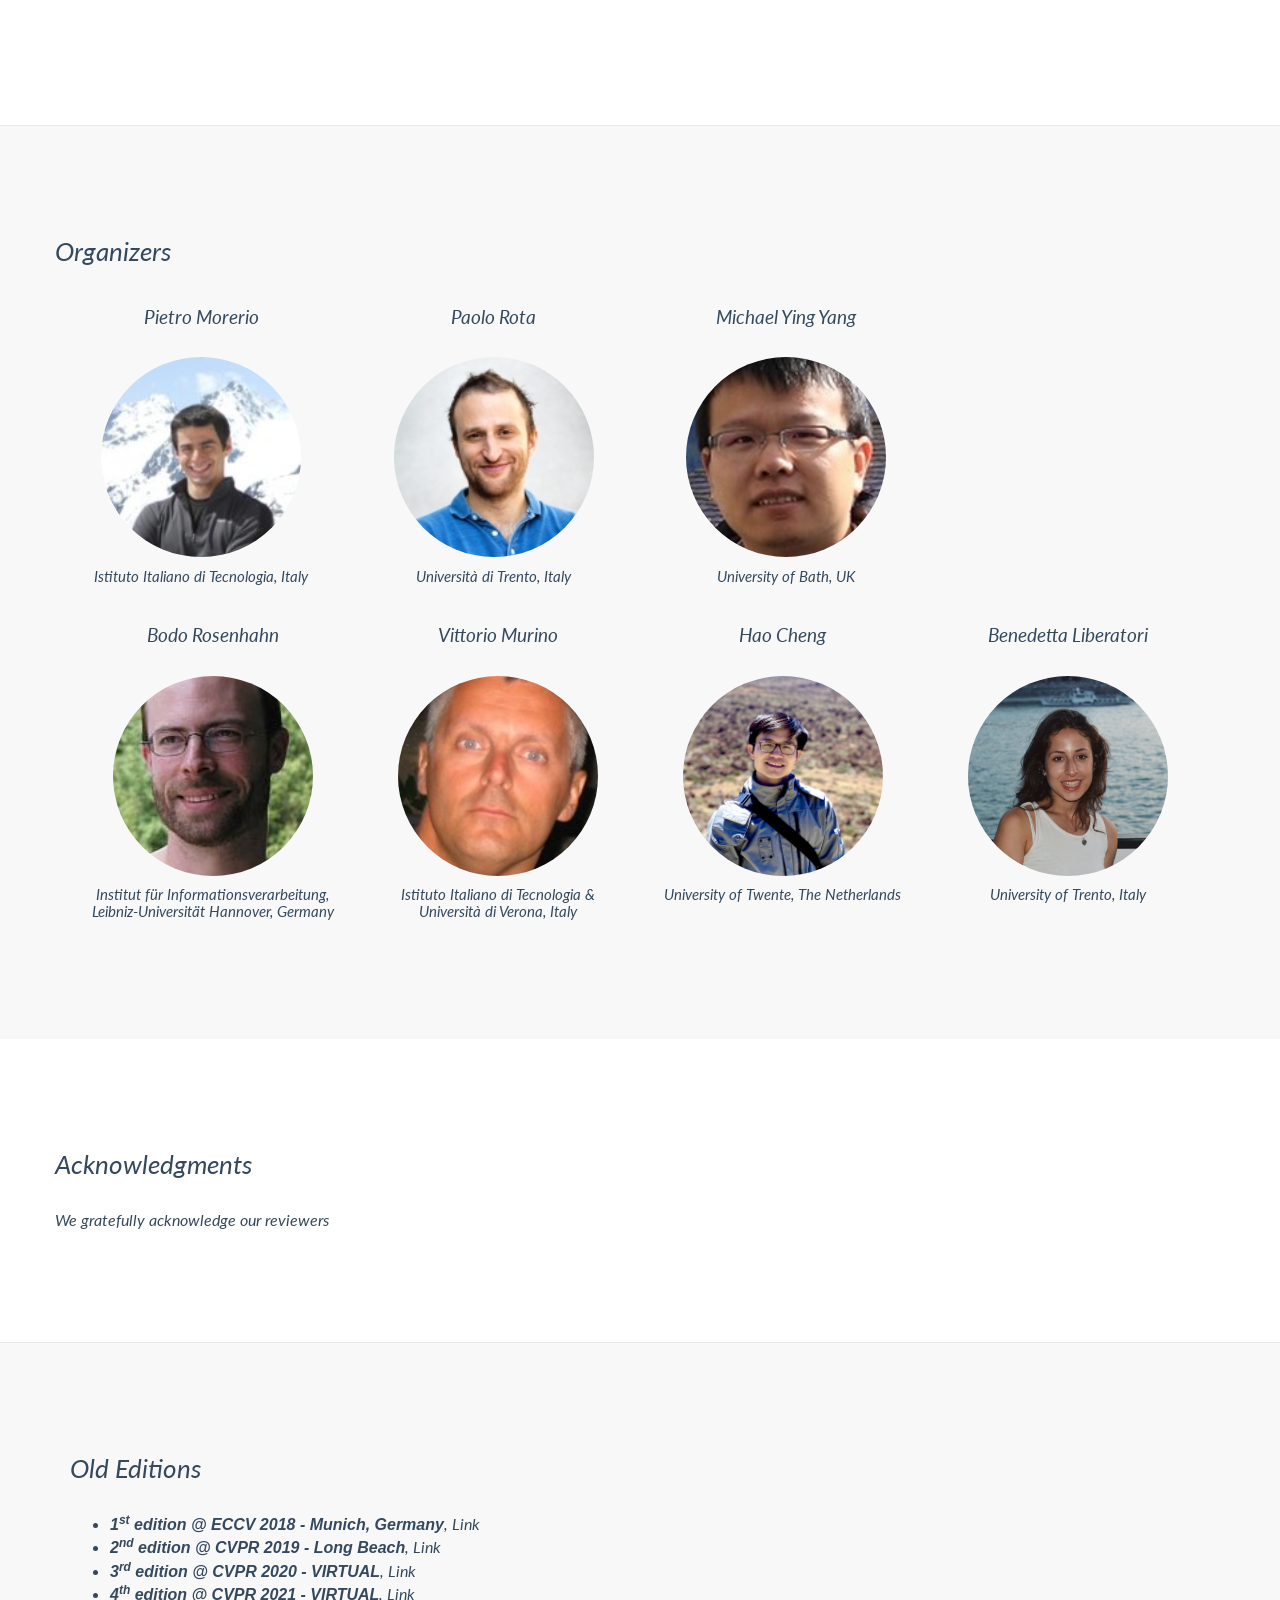
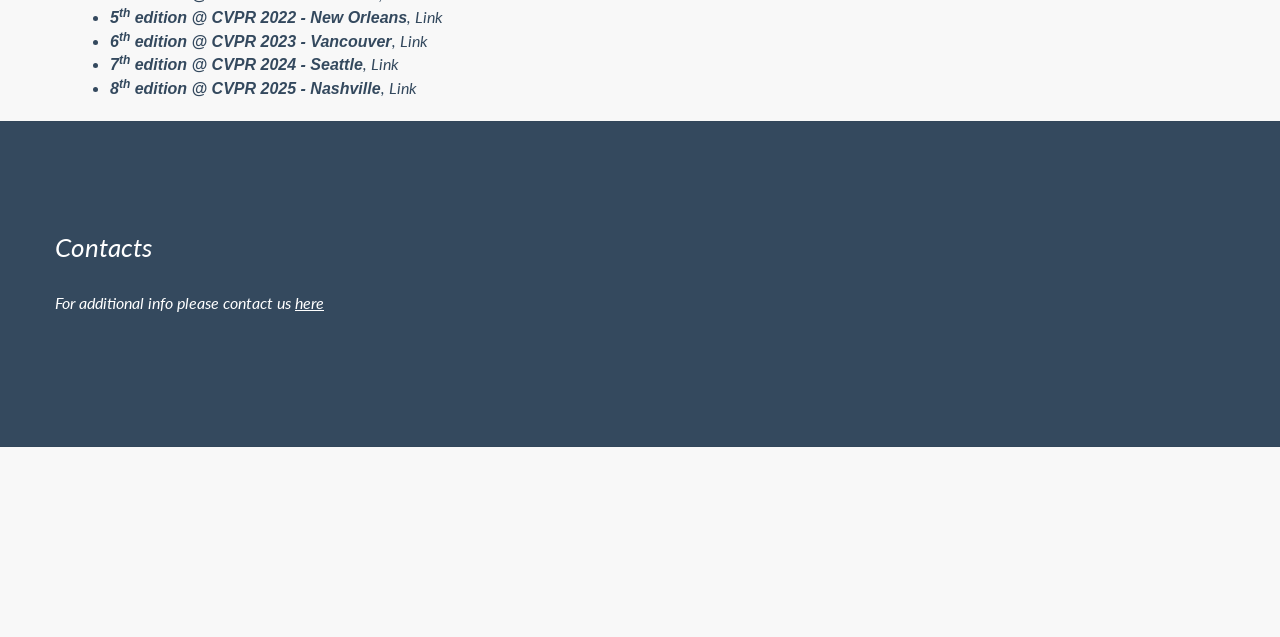
==== commit 29f19e49: "program" ====
--- a/index.html
+++ b/index.html
@@ -258,17 +258,11 @@
 				 <p class="lead"  style="text-align:justify">	
 					08:45-09:00 - Welcome from organizers and openings remarks <br>
 					</p>
-
-					<p class="lead"  style="text-align:justify">
-					09:00-09:45 - Keynote 1 - Hedvig Kjellström <br>
-					</p>
-					<p class="lead" style="text-align:justify;font-size:15px;padding-left: 5em">
-						<u>TITLE</u>: <strong>Multiple Modalities and Multiple Factors - Two Perspectives on Multimodal Estimation and Synthesis</strong><br>
-						 <u>ABSTRACT</u>: In my research group we focus on computer modeling of human and animal behavior and communication in video, with applications in a range of topics such as medical diagnostics, equine biomechanics, music aesthetics, and human-robot interaction. 
-						 A central aspect in a majority of projects is multimodality - either in the form of multiple input modalities such as images and audio, or in the form of multiple underlying factors that are partly correlated and together give rise to observations. 
-						 In my talk I will give two examples, firstly, a project on co-speech gesture generation, and secondly, a 3D estimation method with disentanglement of underlying factors.
-					</p> 
-					
+					
+					<p class="lead"  style="text-align:justify"> 
+						09:00-09:45 - Keynote 1 - Yuki Asano
+					</p>
+
 					<!-- <p class="lead"  style="text-align:justify">
 						09:45-10:00 - Oral Session -  <br>
 					</p> -->
@@ -339,10 +333,17 @@
 					
 					<p class="lead"  style="text-align:justify">
 					12.30-14.00 -  Lunch Break  <br> 
-
-					<p class="lead"  style="text-align:justify"> 
-						14:00-14:45 - Keynote 4 - Yuki Asano
-					</p>
+					
+					<p class="lead"  style="text-align:justify">
+					14:00-14:45 - Keynote 4 - Hedvig Kjellström <br>
+					</p>
+					<p class="lead" style="text-align:justify;font-size:15px;padding-left: 5em">
+						<u>TITLE</u>: <strong>Multiple Modalities and Multiple Factors - Two Perspectives on Multimodal Estimation and Synthesis</strong><br>
+						 <u>ABSTRACT</u>: In my research group we focus on computer modeling of human and animal behavior and communication in video, with applications in a range of topics such as medical diagnostics, equine biomechanics, music aesthetics, and human-robot interaction. 
+						 A central aspect in a majority of projects is multimodality - either in the form of multiple input modalities such as images and audio, or in the form of multiple underlying factors that are partly correlated and together give rise to observations. 
+						 In my talk I will give two examples, firstly, a project on co-speech gesture generation, and secondly, a 3D estimation method with disentanglement of underlying factors.
+					</p> 
+					
 
 					<p class="lead"  style="text-align:justify"> 
 						14:45-15:30 - Keynote 5 - Ranjay Krishna
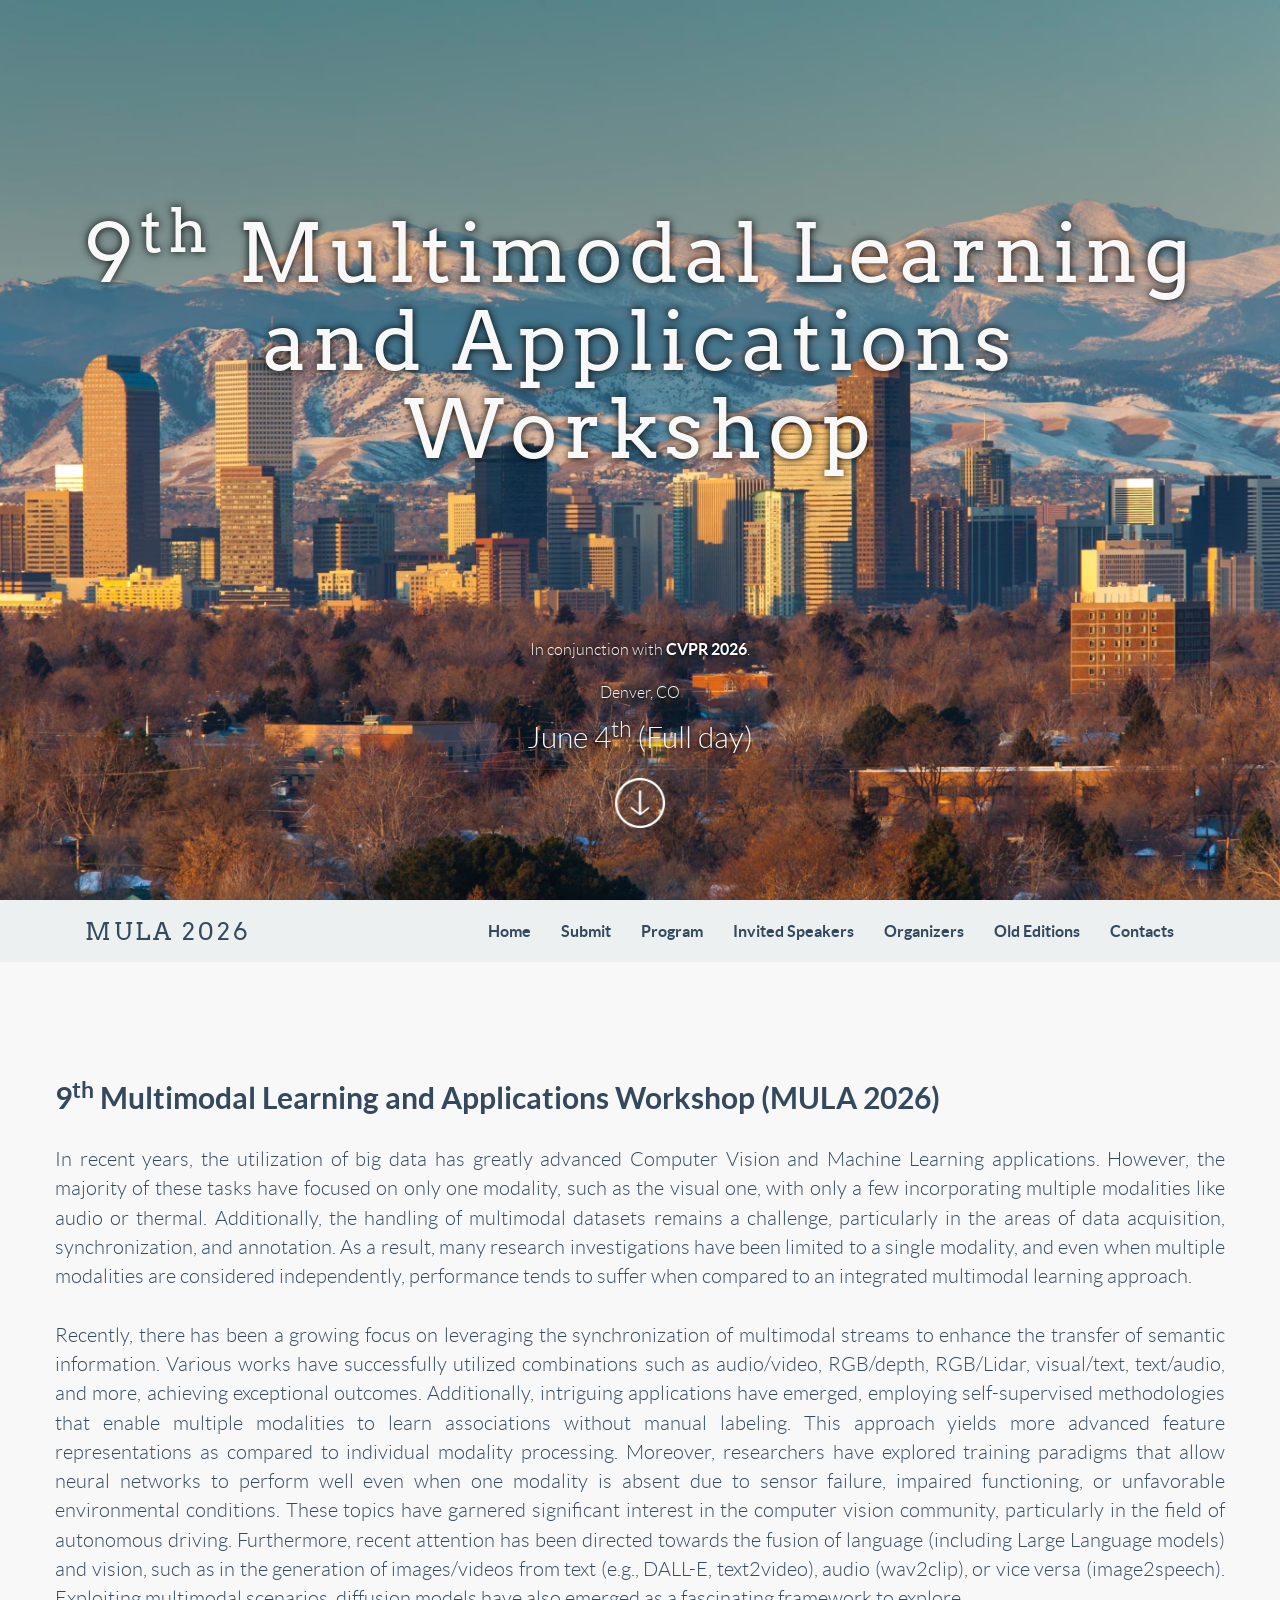
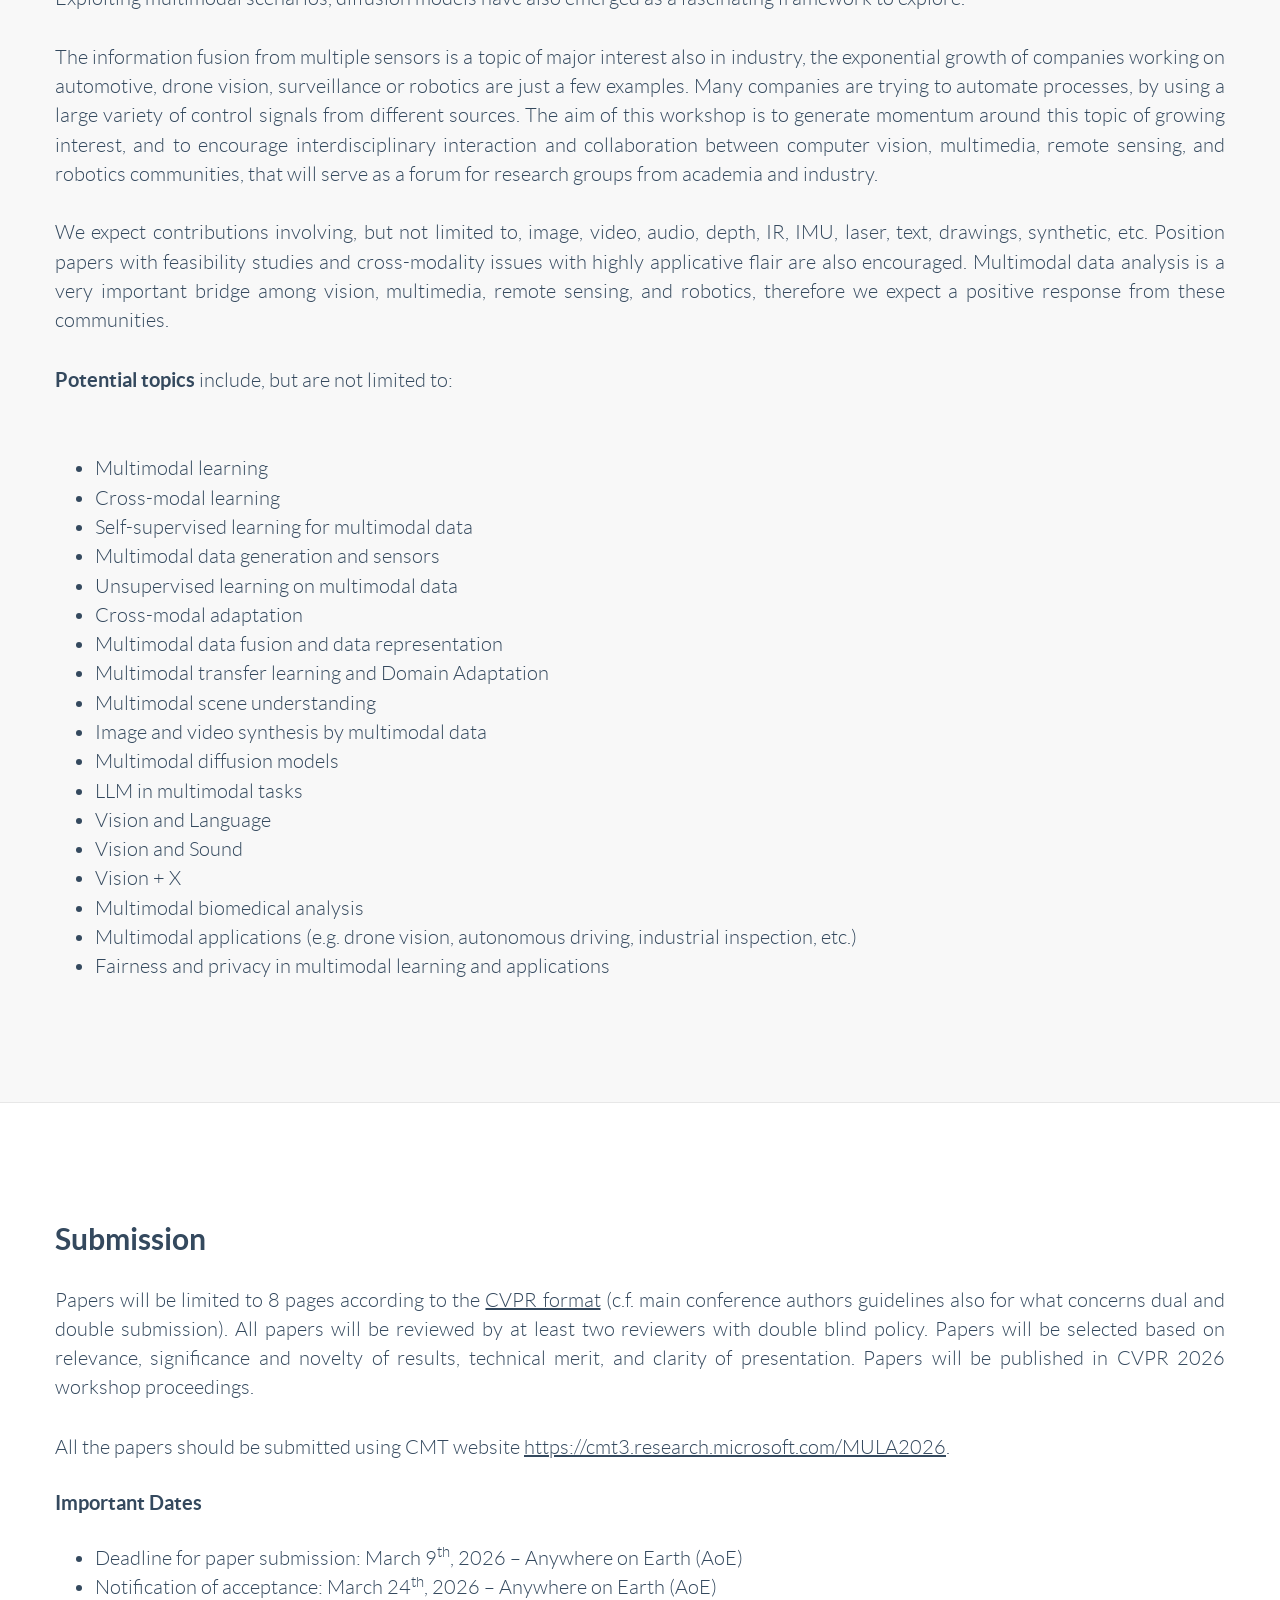
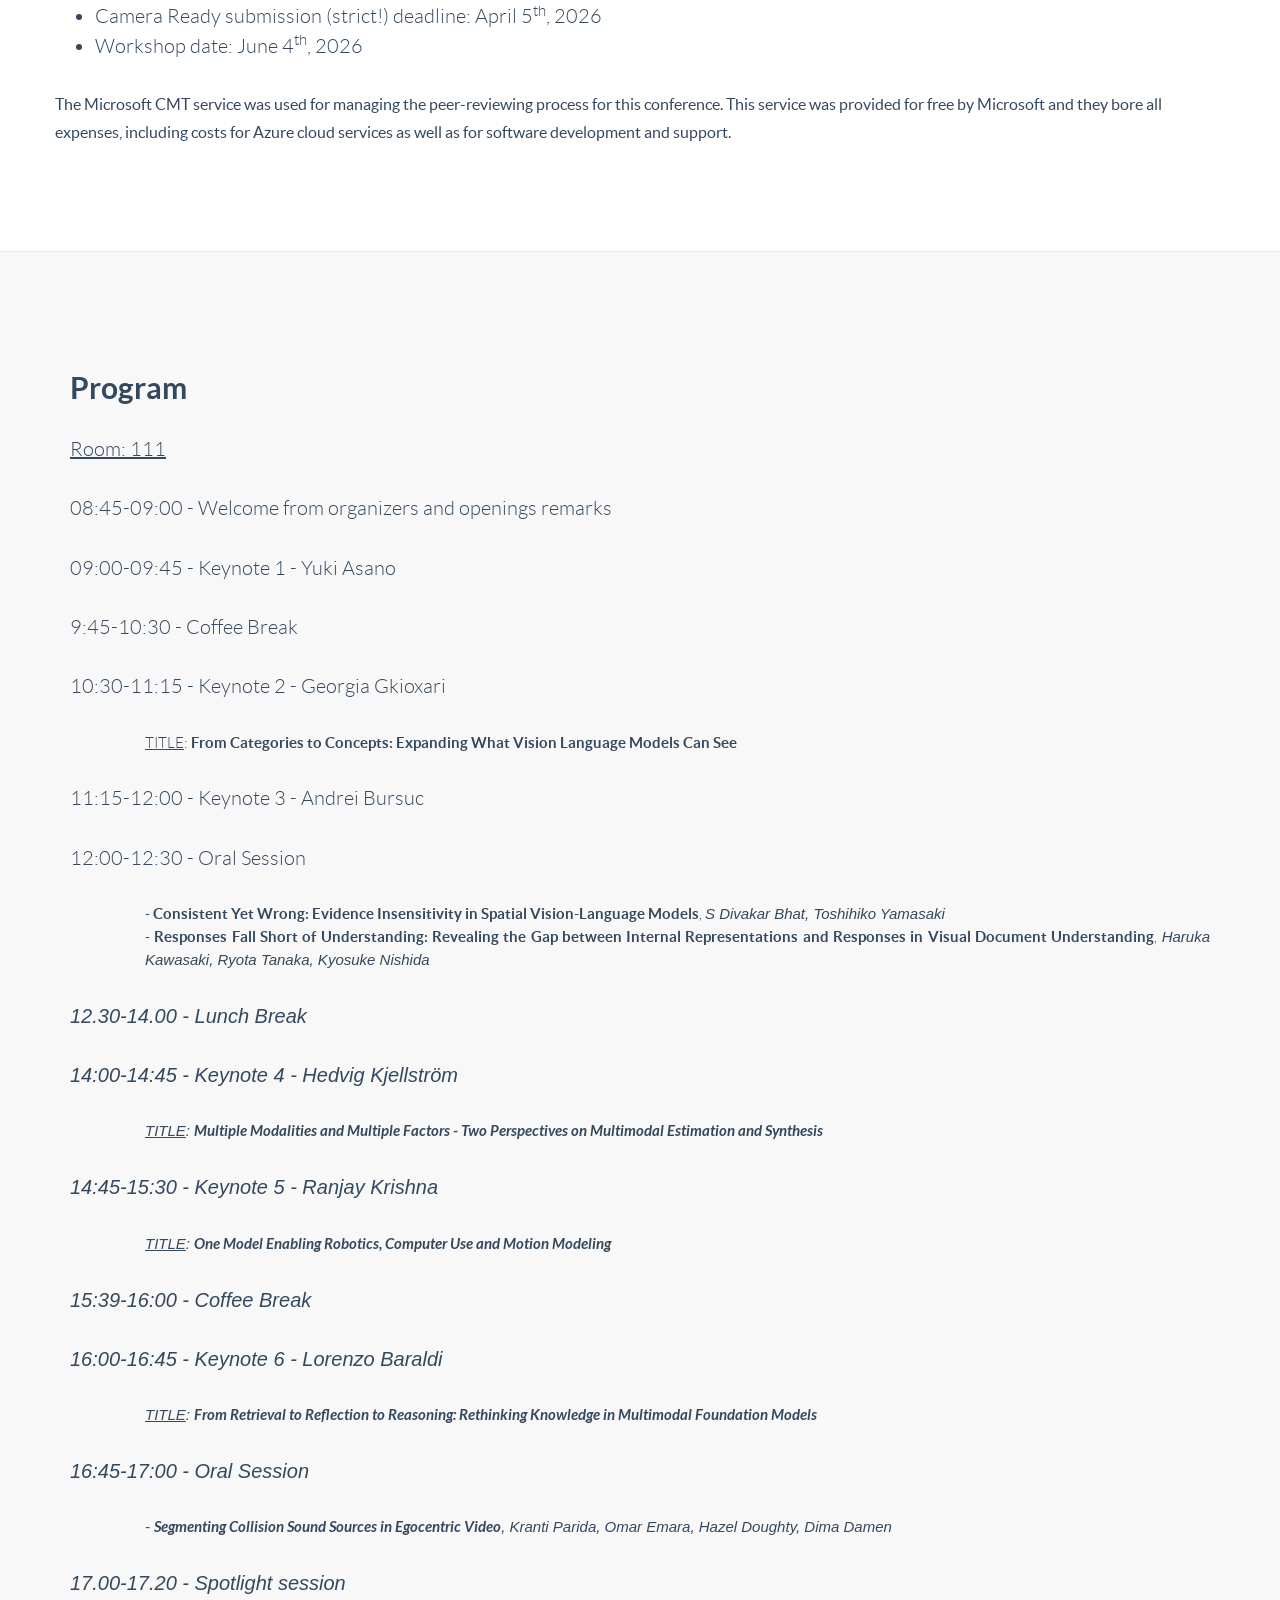
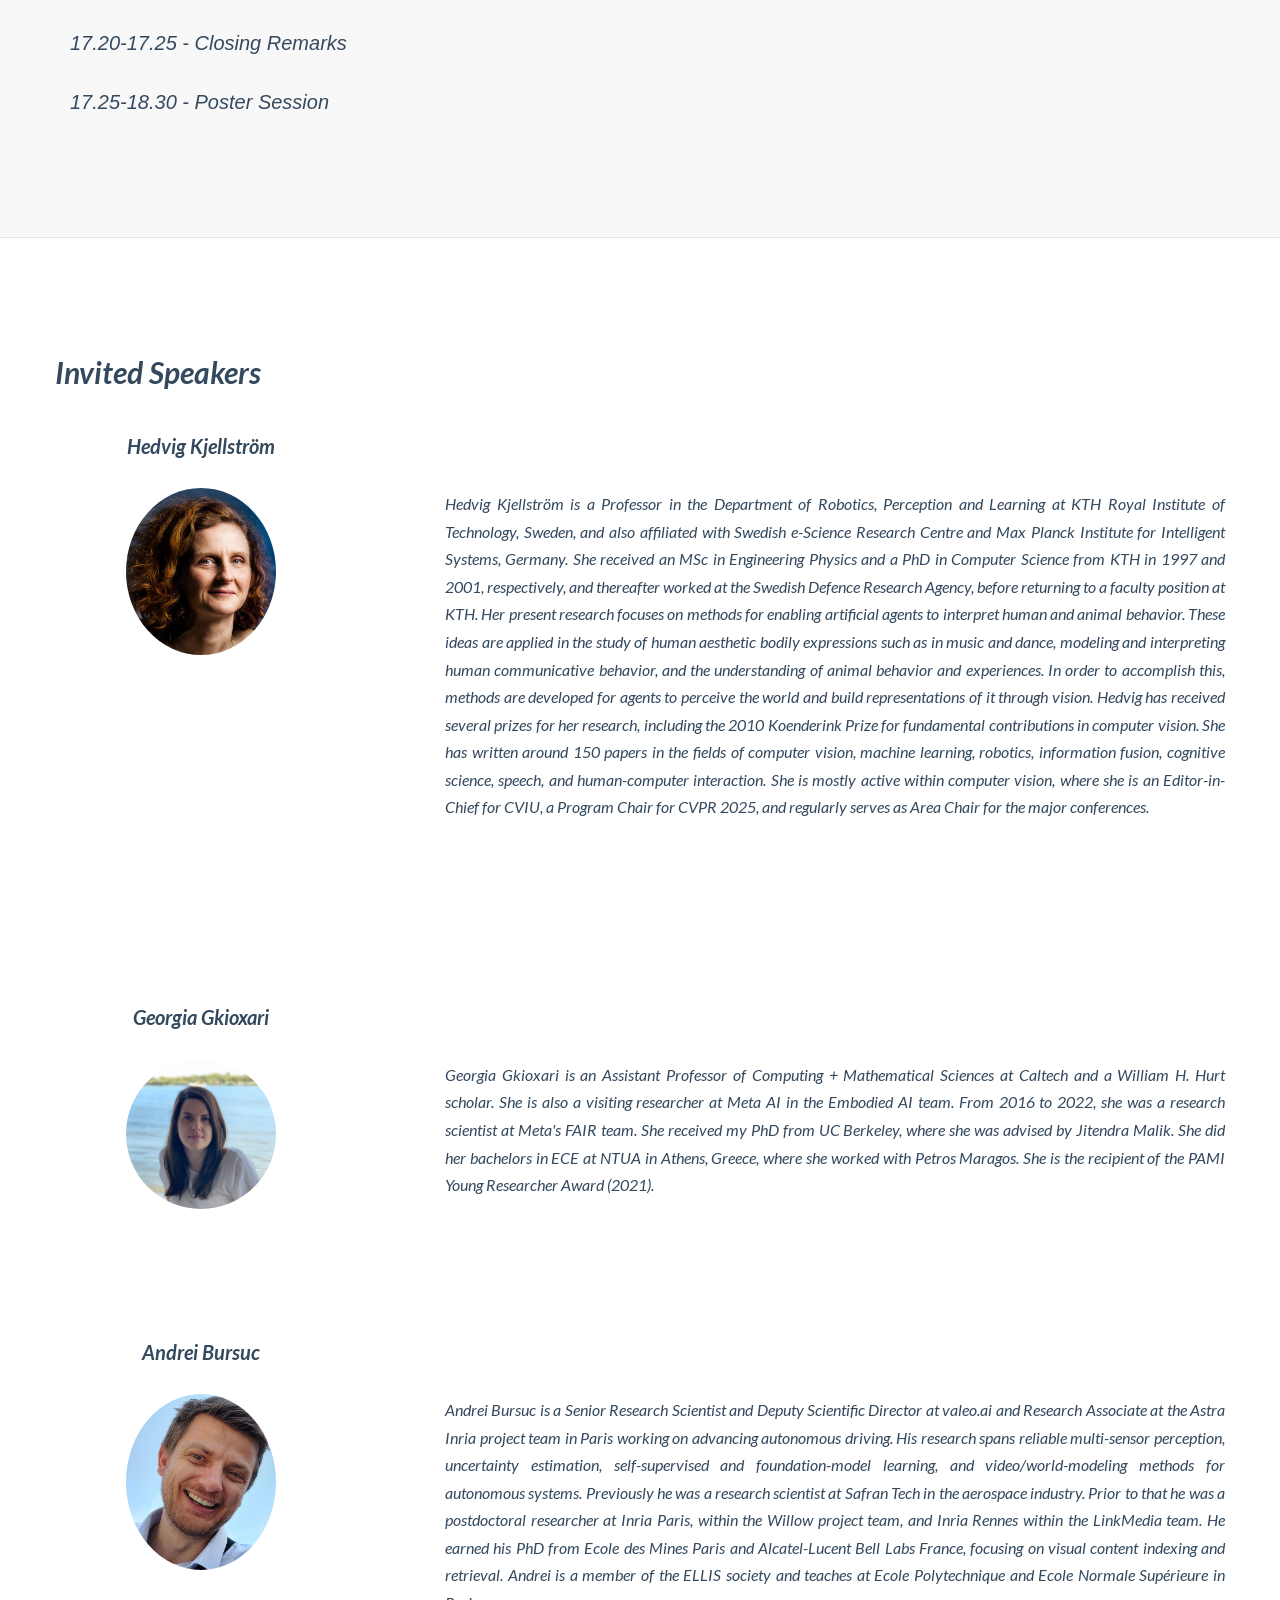
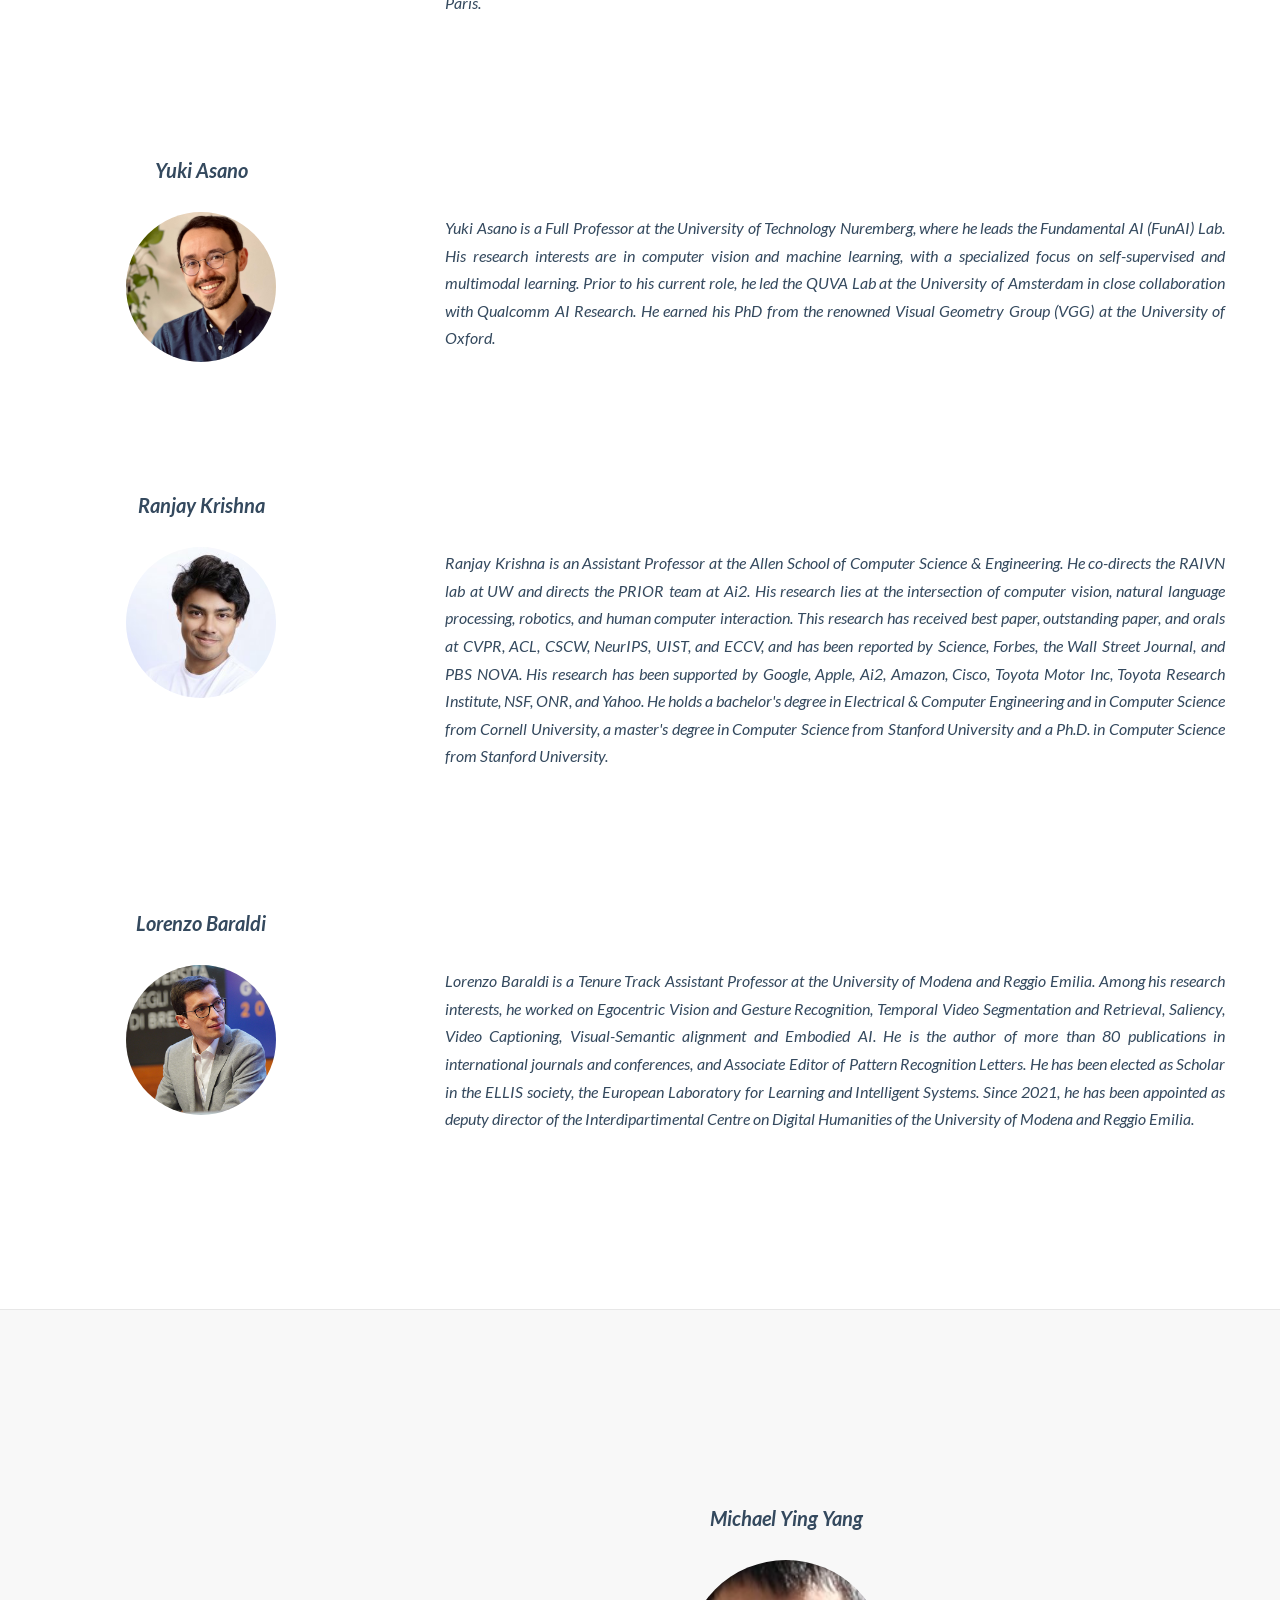
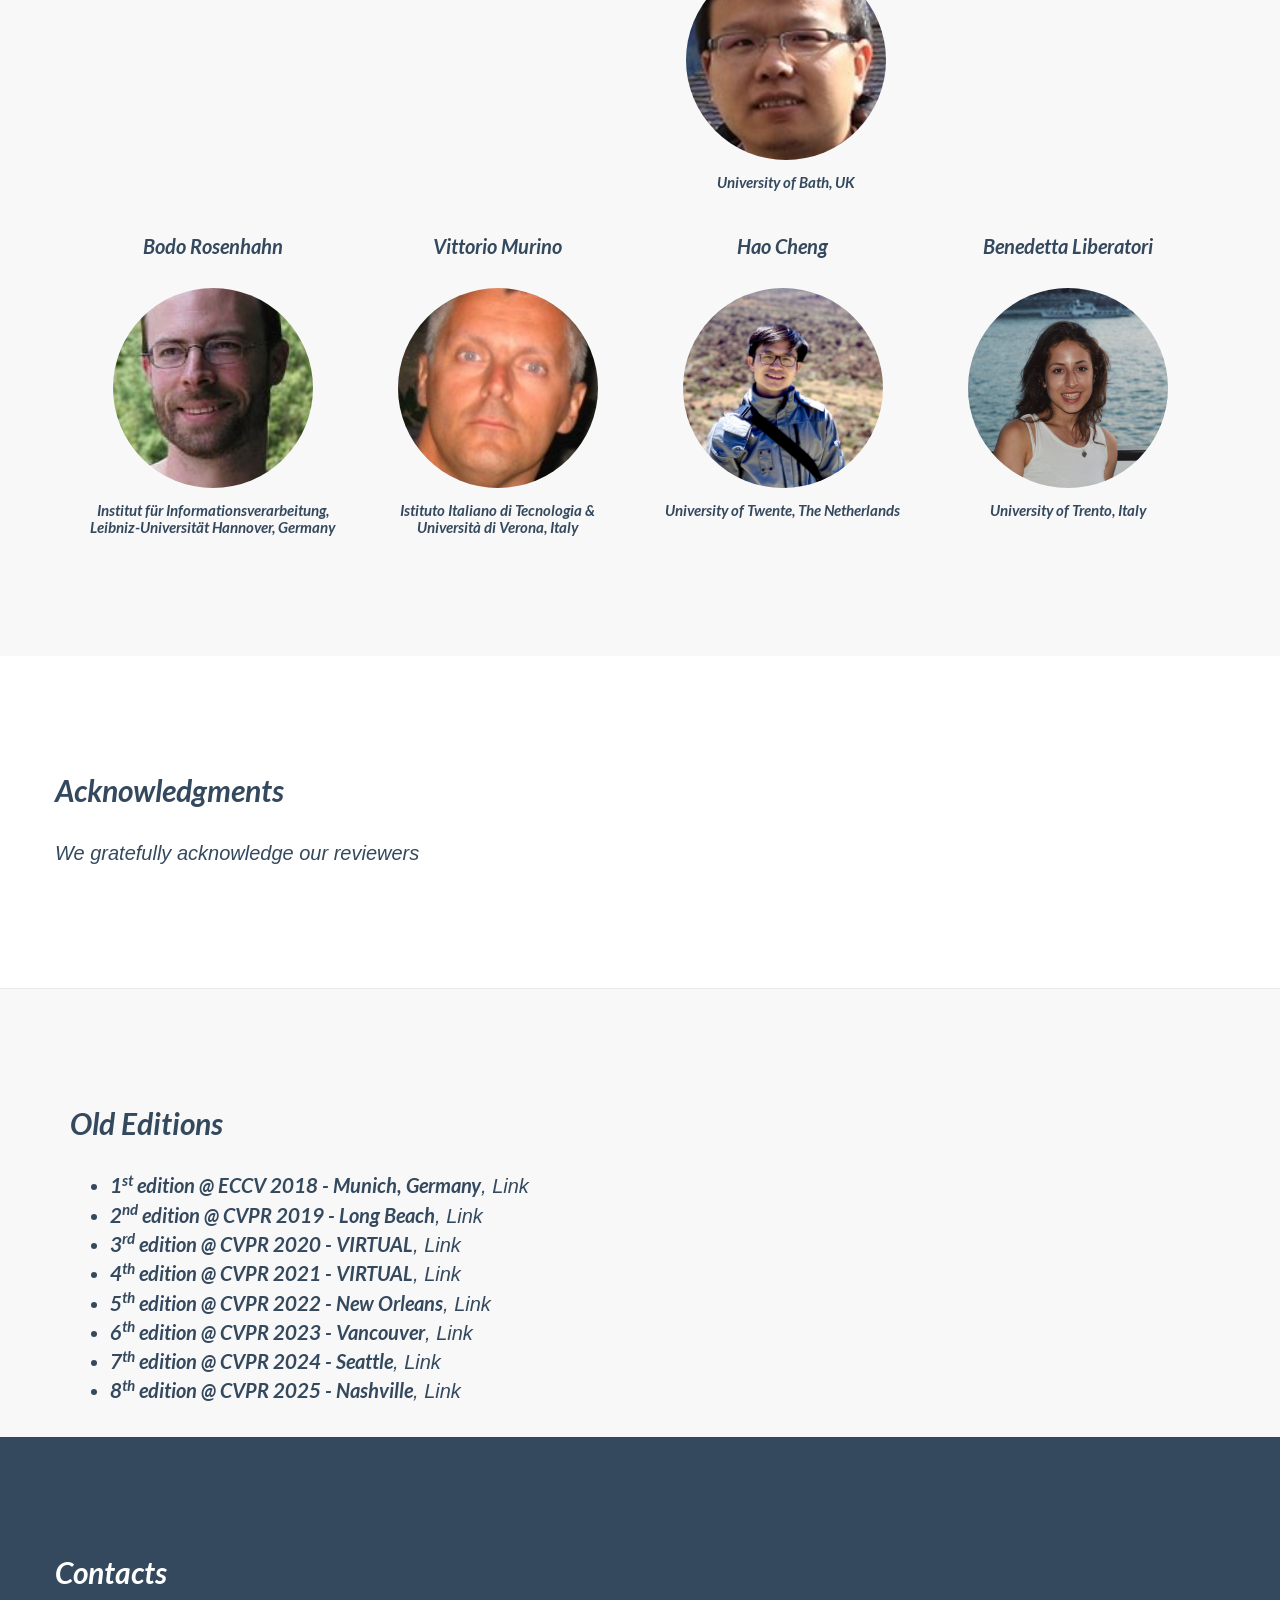
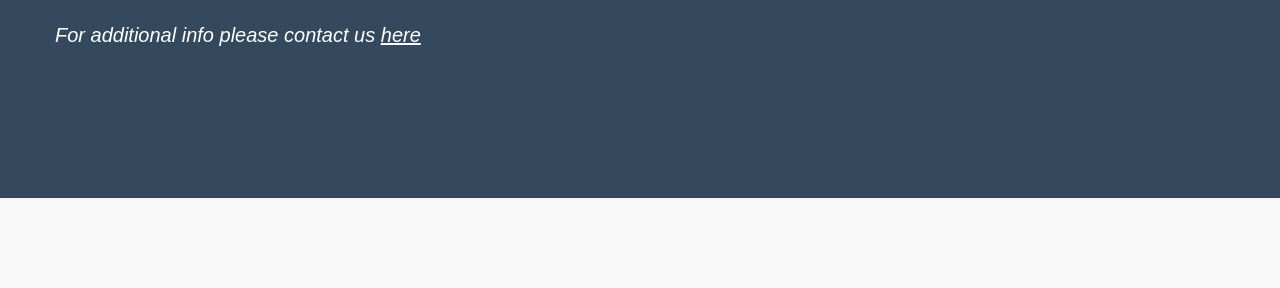
==== commit 1afb7dcf: "program" ====
--- a/index.html
+++ b/index.html
@@ -292,6 +292,13 @@
 					<p class="lead"  style="text-align:justify">
 					10:30-11:15 - Keynote 2 - Georgia Gkioxari<br>
 					</p>
+
+					<p class="lead keynote-block" style="text-align:justify;font-size:15px;padding-left: 5em">
+    				<u>TITLE</u>:
+    				<strong class="hover-title">
+        				From Categories to Concepts: Expanding What Vision Language Models Can See
+    				</strong>
+
 					<!-- <p class="lead" style="text-align:justify;font-size:15px;padding-left: 5em">
 						<u>TITLE</u>: <strong>Unified Vision-Language Generation and 2D/3D Understanding</strong><br>
 						 <u>ABSTRACT</u>: Recent advances in large-scale language modeling have demonstrated significant success across various tasks, 
@@ -334,7 +341,7 @@
 					<p class="lead"  style="text-align:justify">
 					12.30-14.00 -  Lunch Break  <br> 
 					
-					<p class="lead"  style="text-align:justify">
+					<!-- <p class="lead"  style="text-align:justify">
 					14:00-14:45 - Keynote 4 - Hedvig Kjellström <br>
 					</p>
 					<p class="lead" style="text-align:justify;font-size:15px;padding-left: 5em">
@@ -342,13 +349,35 @@
 						 <u>ABSTRACT</u>: In my research group we focus on computer modeling of human and animal behavior and communication in video, with applications in a range of topics such as medical diagnostics, equine biomechanics, music aesthetics, and human-robot interaction. 
 						 A central aspect in a majority of projects is multimodality - either in the form of multiple input modalities such as images and audio, or in the form of multiple underlying factors that are partly correlated and together give rise to observations. 
 						 In my talk I will give two examples, firstly, a project on co-speech gesture generation, and secondly, a 3D estimation method with disentanglement of underlying factors.
-					</p> 
-					
+					</p>  -->
+					
+				<p class="lead" style="text-align:justify">
+    			14:00-14:45 - Keynote 4 - Hedvig Kjellström <br>
+				</p>
+
+				<p class="lead keynote-block" style="text-align:justify;font-size:15px;padding-left: 5em">
+    			<u>TITLE</u>:
+    			<strong class="hover-title">
+        			Multiple Modalities and Multiple Factors - Two Perspectives on Multimodal Estimation and Synthesis
+    			</strong>
+
+    			<span class="keynote-abstract">
+        		<br><u>ABSTRACT</u>: In my research group we focus on computer modeling of human and animal behavior and communication in video, with applications in a range of topics such as medical diagnostics, equine biomechanics, music aesthetics, and human-robot interaction. 
+						 A central aspect in a majority of projects is multimodality - either in the form of multiple input modalities such as images and audio, or in the form of multiple underlying factors that are partly correlated and together give rise to observations. 
+						 In my talk I will give two examples, firstly, a project on co-speech gesture generation, and secondly, a 3D estimation method with disentanglement of underlying factors.
+    			</span>
+				</p>
 
 					<p class="lead"  style="text-align:justify"> 
 						14:45-15:30 - Keynote 5 - Ranjay Krishna
 					</p>
 
+					<p class="lead keynote-block" style="text-align:justify;font-size:15px;padding-left: 5em">
+    				<u>TITLE</u>:
+    				<strong class="hover-title">
+        				One Model Enabling Robotics, Computer Use and Motion Modeling
+    				</strong>
+
 					<p class="lead"  style="text-align:justify"> 
 					15:39-16:00 - Coffee Break 
 					</p>
@@ -356,14 +385,29 @@
 					<p class="lead"  style="text-align:justify"> 
 						16:00-16:45 - Keynote 6 - Lorenzo Baraldi
 					</p>
-					<p class="lead" style="text-align:justify;font-size:15px;padding-left: 5em">
+					<!-- <p class="lead" style="text-align:justify;font-size:15px;padding-left: 5em">
 						<u>TITLE</u>: <strong>From Retrieval to Reflection to Reasoning: Rethinking Knowledge in Multimodal Foundation Models</strong><br>
 						 <u>ABSTRACT</u>: Multimodal Large Language Models have made impressive progress in connecting perception to language, yet they remain fragile when factual precision and verifiability matter: hallucinations, knowledge gaps, and staleness are intrinsic to systems that store everything inside their parameters. 
 						 In this talk, I will trace a research trajectory that argues for a different design principle, that knowledge should not only be stored, but accessed, verified, and used on demand. I will walk through three complementary stages that we have explored in our lab. 
 						 First, retrieval, with hierarchical multimodal RAG pipelines and recurrence-enhanced multi-level retrievers that ground generation in external evidence. Second, reflection, with self-reflective tokens that allow the model to decide when retrieval is needed and to assess the relevance of what it retrieves. 
 						 Third, reasoning, with an approach which trains the generator to produce explicit reasoning trajectories over filtered evidence, optimized via a critic-guided RL objective. Along the way, I will also discuss why evaluation has to evolve in parallel. 
 						 Finally, I will close with open questions on the next generation of foundation models: how to control retrieval and reasoning, how we keep these systems sustainable, and what role abstraction-based, natively multimodal architectures may play.
-					</p> 
+					</p>  -->
+
+					<p class="lead keynote-block" style="text-align:justify;font-size:15px;padding-left: 5em">
+    				<u>TITLE</u>:
+    				<strong class="hover-title">
+        				From Retrieval to Reflection to Reasoning: Rethinking Knowledge in Multimodal Foundation Models
+    				</strong>
+
+    			<span class="keynote-abstract">
+        		<br><u>ABSTRACT</u>: Multimodal Large Language Models have made impressive progress in connecting perception to language, yet they remain fragile when factual precision and verifiability matter: hallucinations, knowledge gaps, and staleness are intrinsic to systems that store everything inside their parameters. 
+						 In this talk, I will trace a research trajectory that argues for a different design principle, that knowledge should not only be stored, but accessed, verified, and used on demand. I will walk through three complementary stages that we have explored in our lab. 
+						 First, retrieval, with hierarchical multimodal RAG pipelines and recurrence-enhanced multi-level retrievers that ground generation in external evidence. Second, reflection, with self-reflective tokens that allow the model to decide when retrieval is needed and to assess the relevance of what it retrieves. 
+						 Third, reasoning, with an approach which trains the generator to produce explicit reasoning trajectories over filtered evidence, optimized via a critic-guided RL objective. Along the way, I will also discuss why evaluation has to evolve in parallel. 
+						 Finally, I will close with open questions on the next generation of foundation models: how to control retrieval and reasoning, how we keep these systems sustainable, and what role abstraction-based, natively multimodal architectures may play.
+    			</span>
+				</p>
 
 					<p class="lead"  style="text-align:justify"> 
 						16:45-17:00 - Oral Session <br>
--- a/css/style.css
+++ b/css/style.css
@@ -4772,4 +4772,17 @@
 		
 		
 		
-	}+	}
+
+.keynote-abstract {
+    display: none;
+    margin-top: 5px;
+}
+
+.hover-title {
+    cursor: pointer;
+}
+
+.hover-title:hover + .keynote-abstract {
+    display: inline;
+}
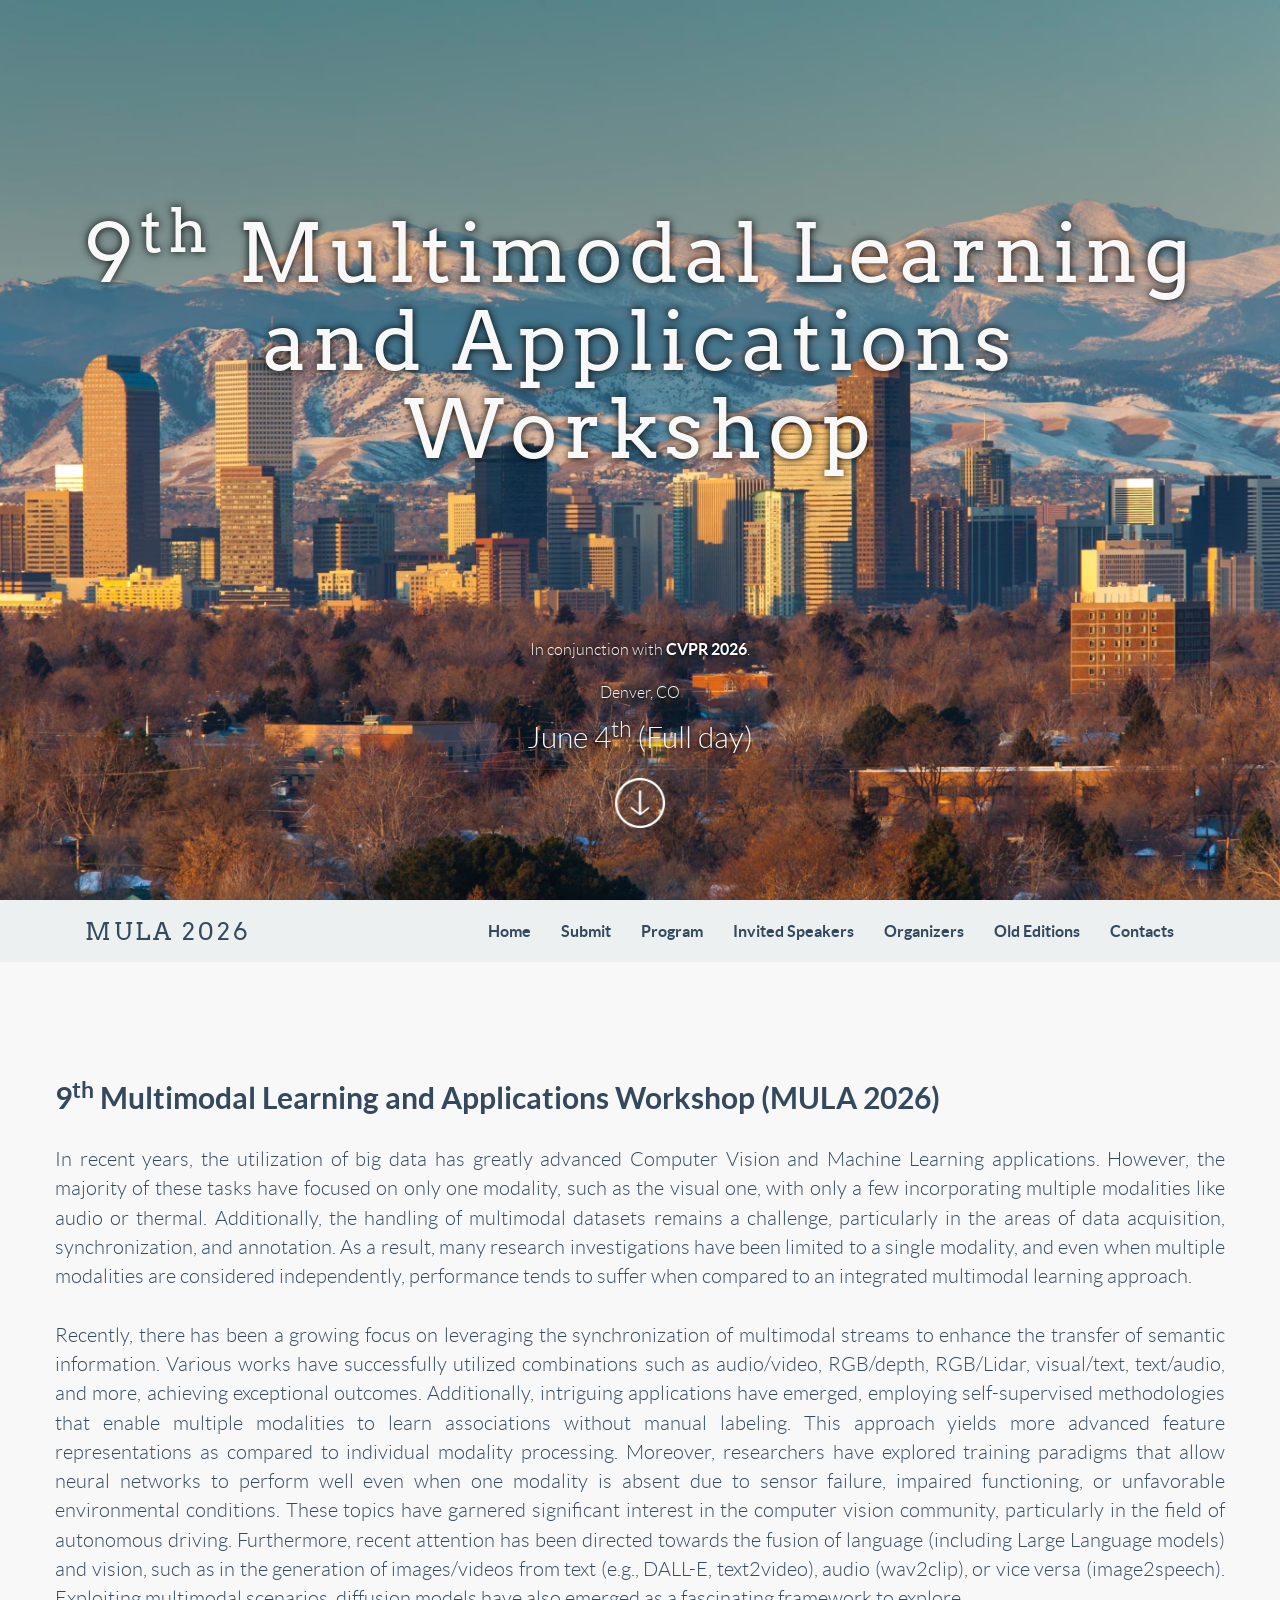
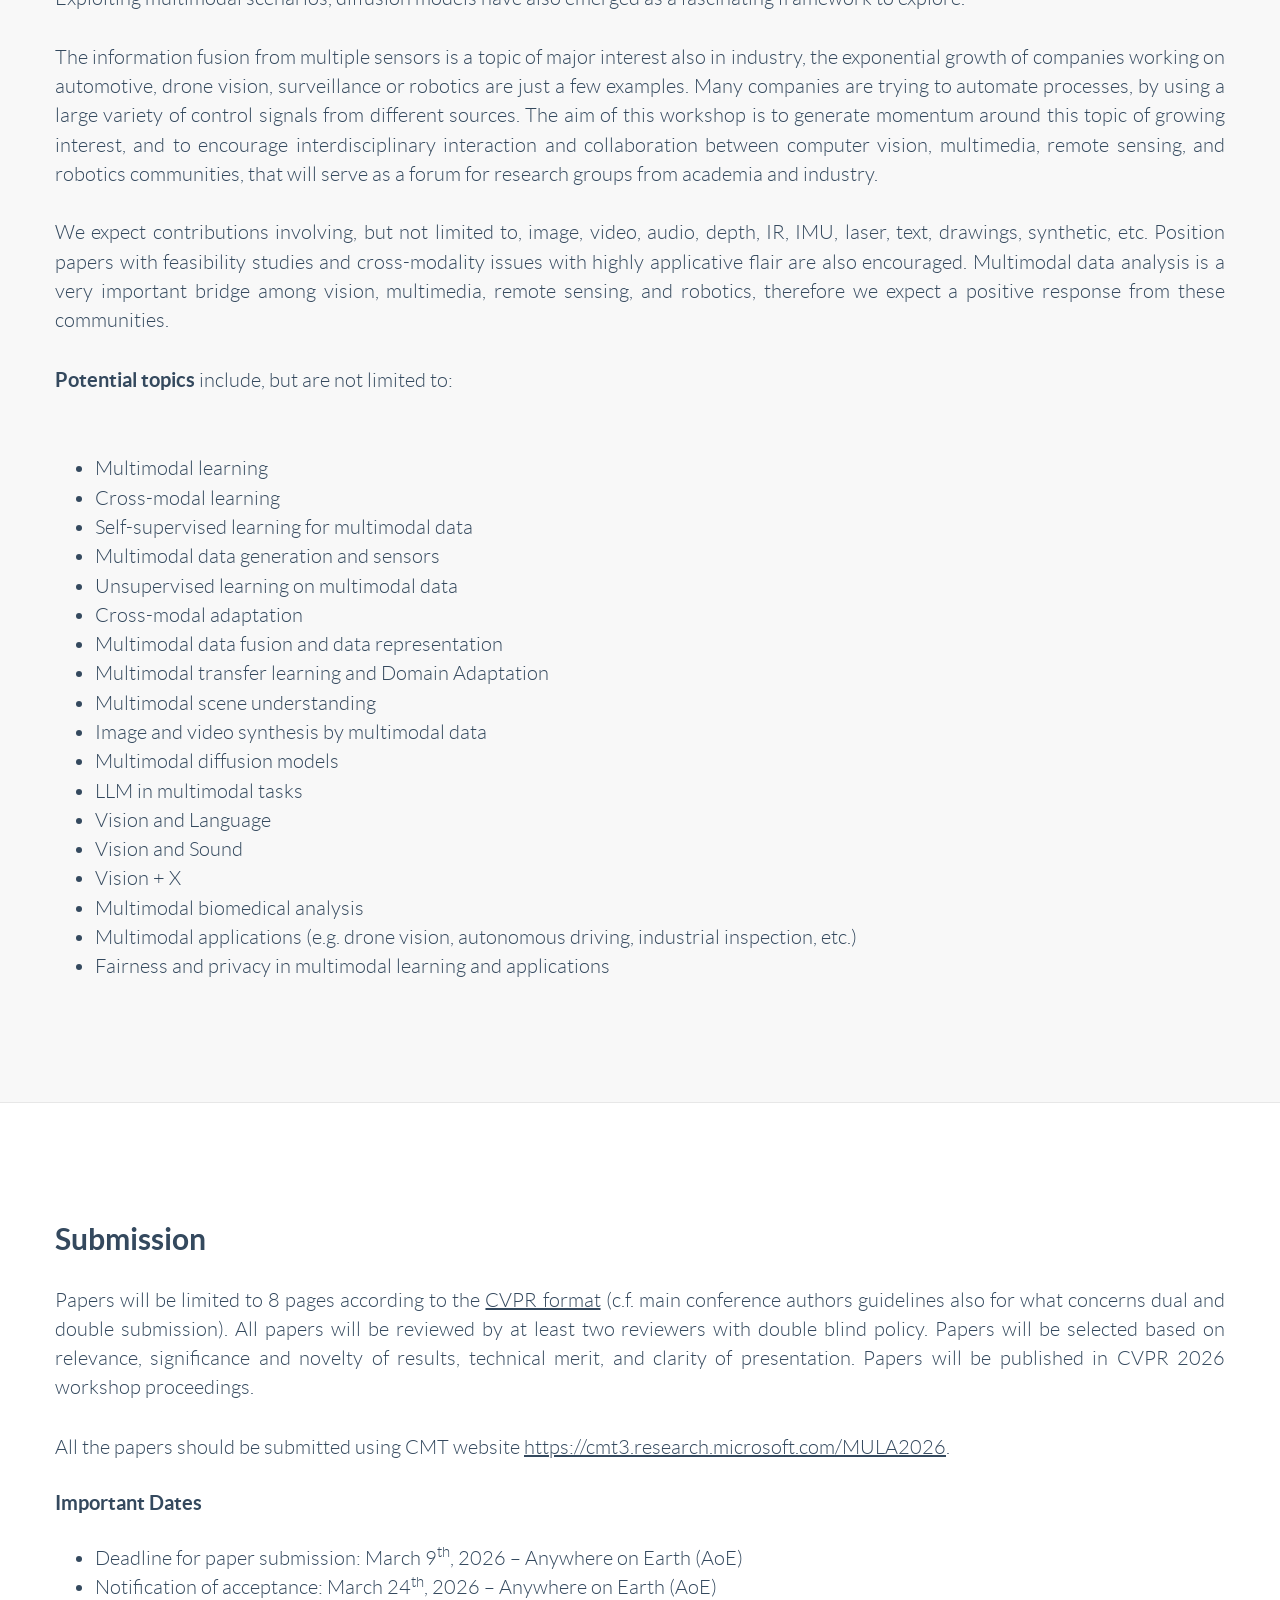
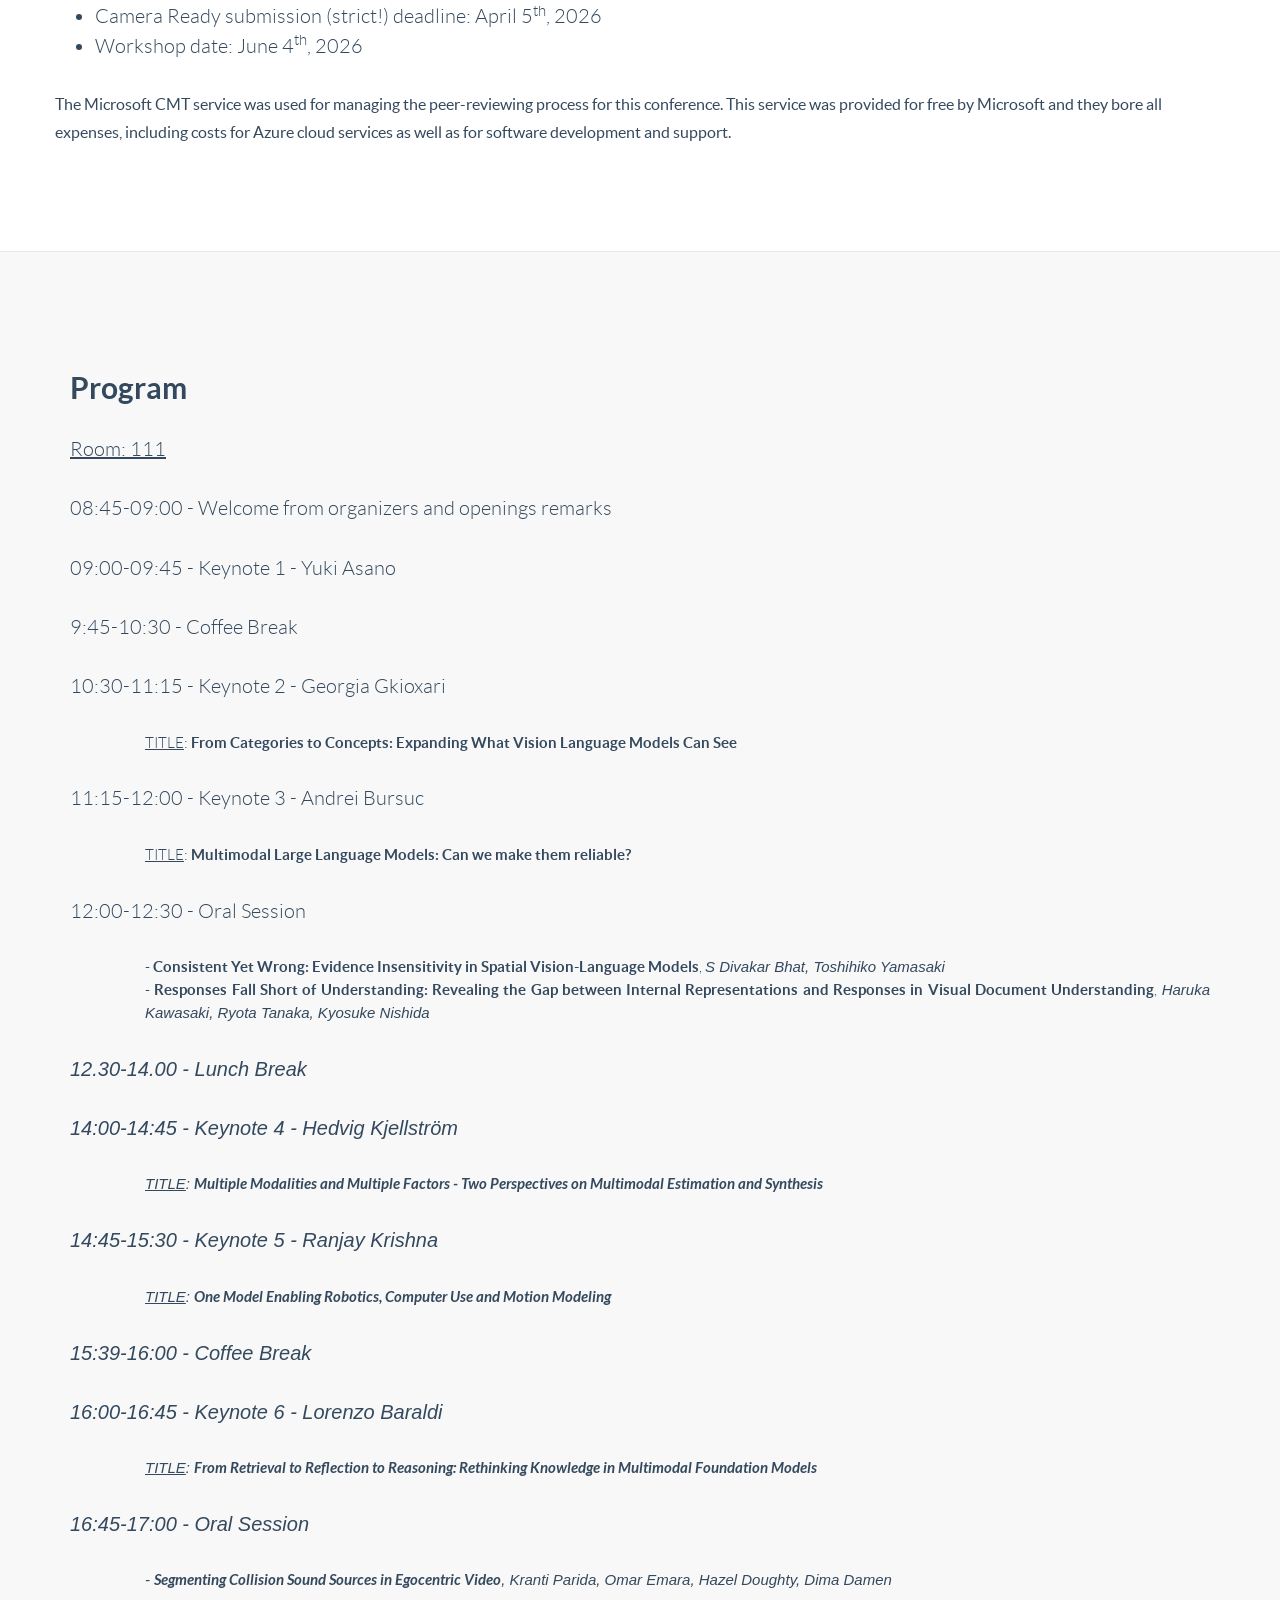
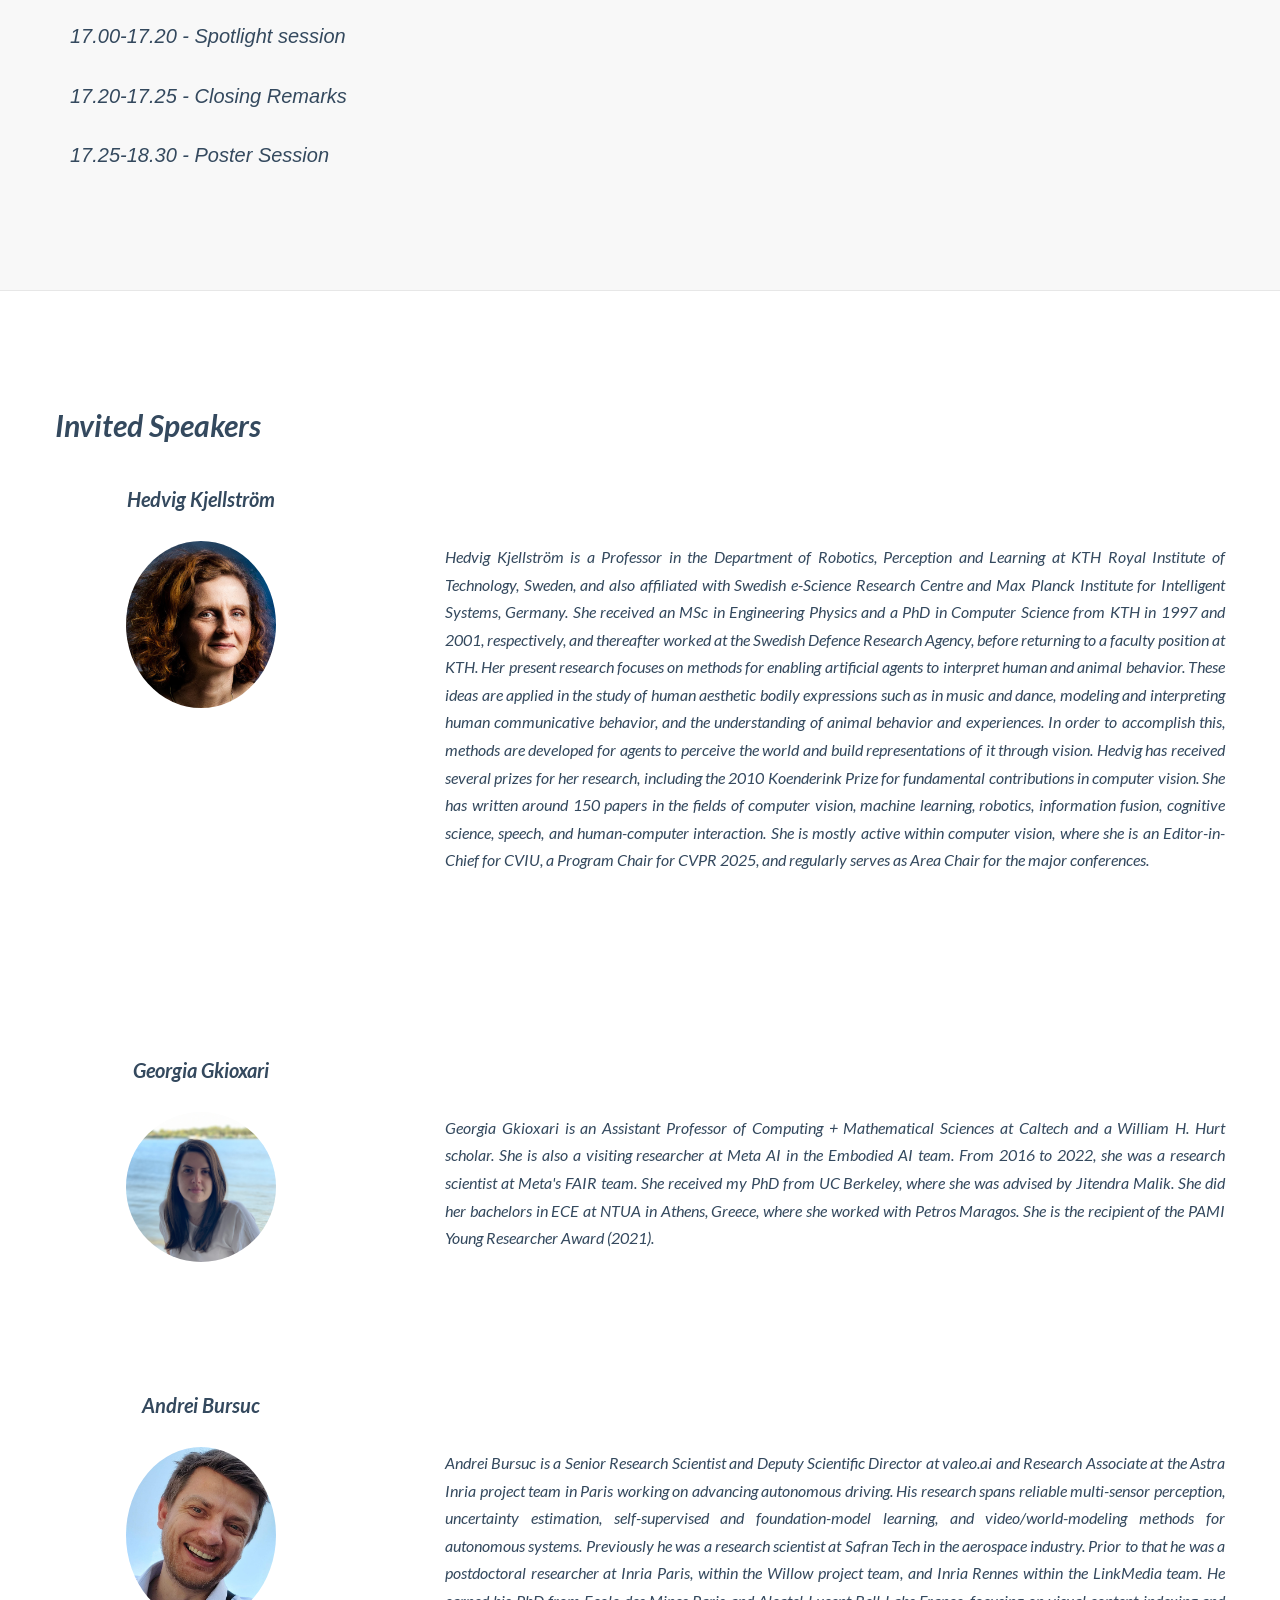
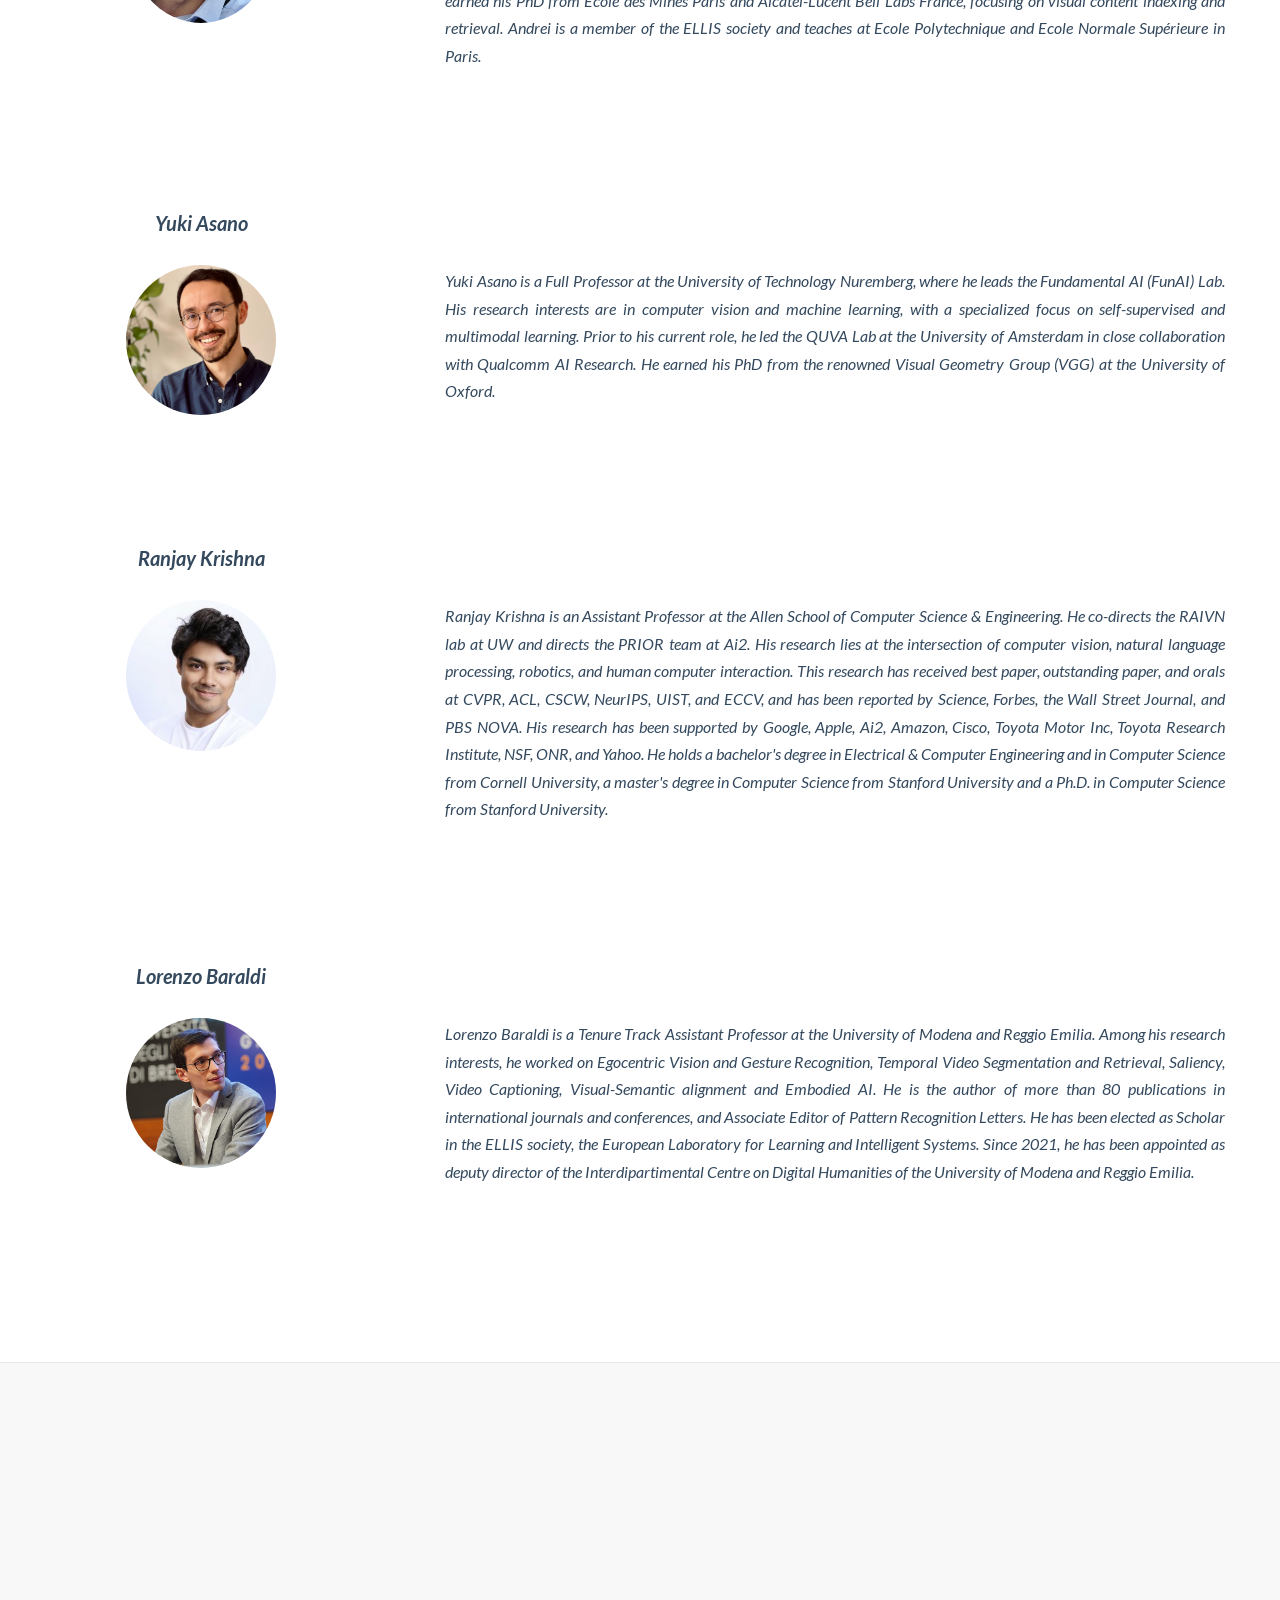
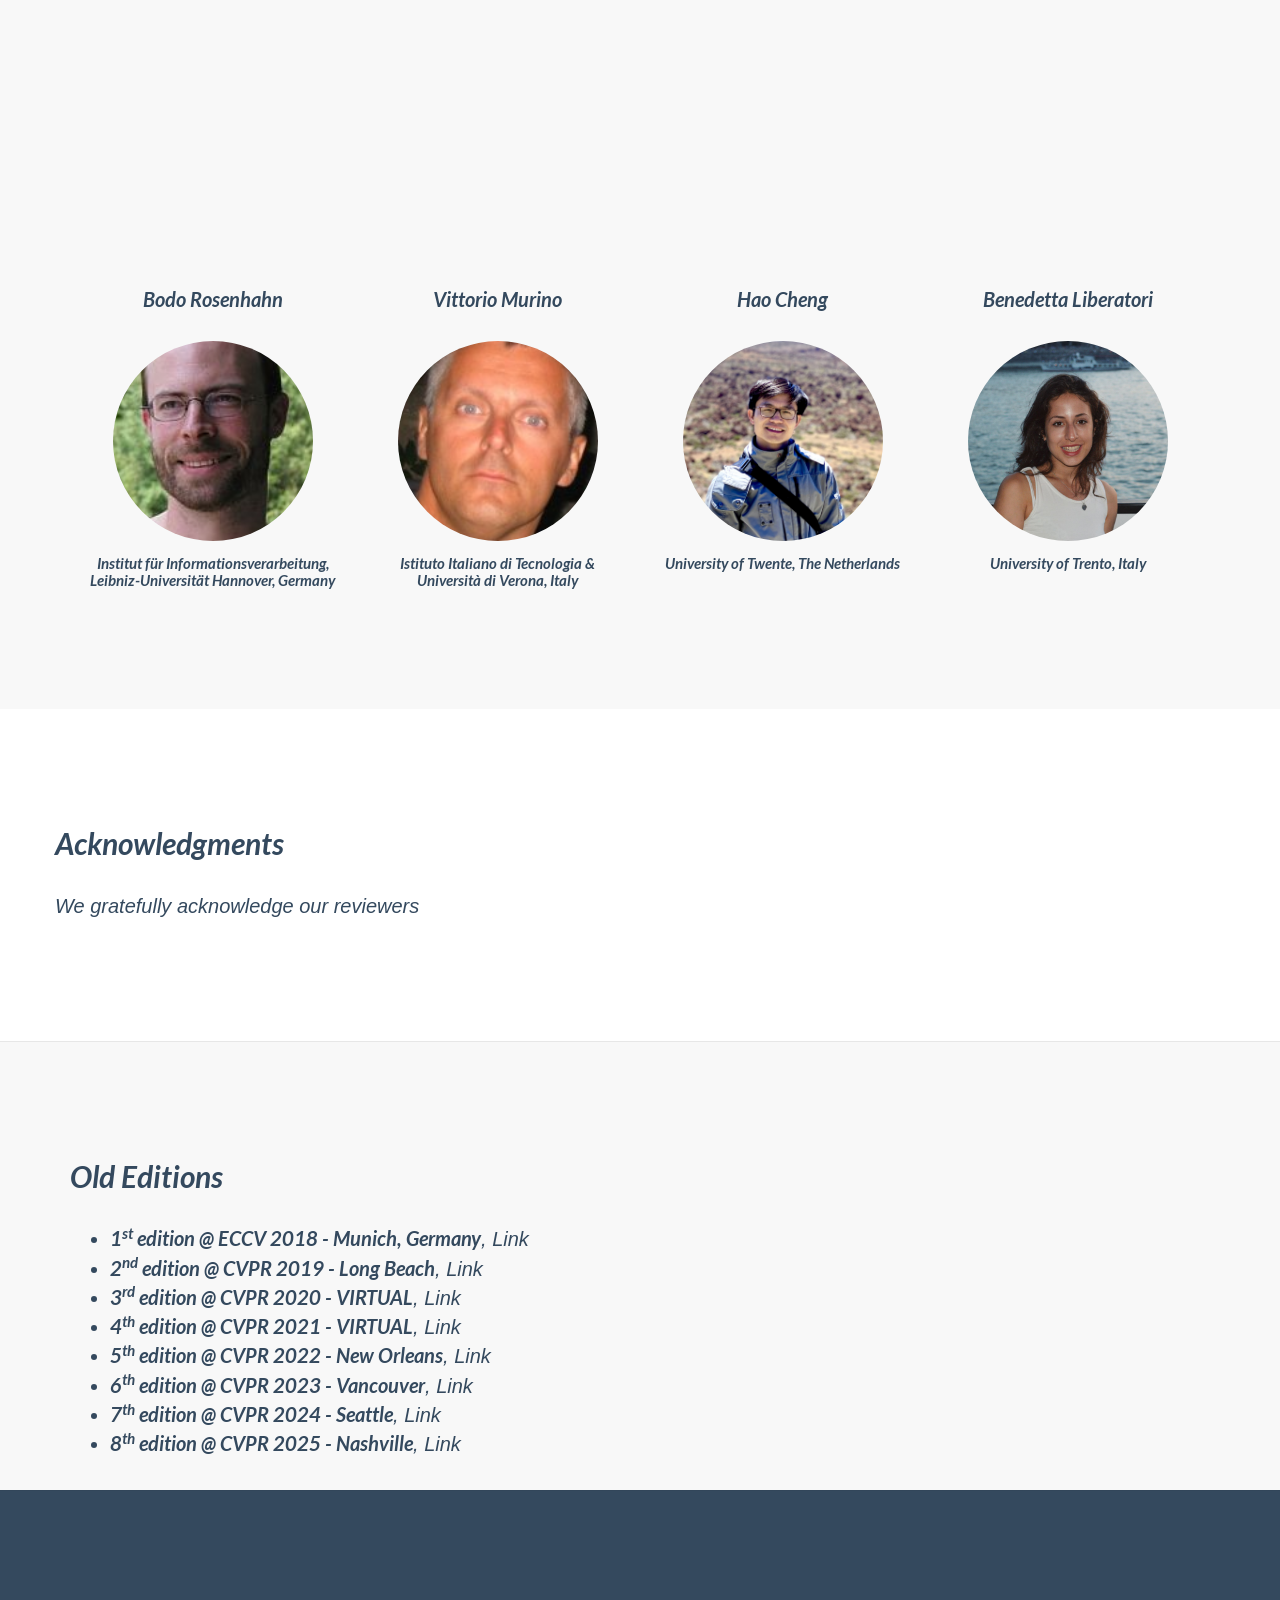
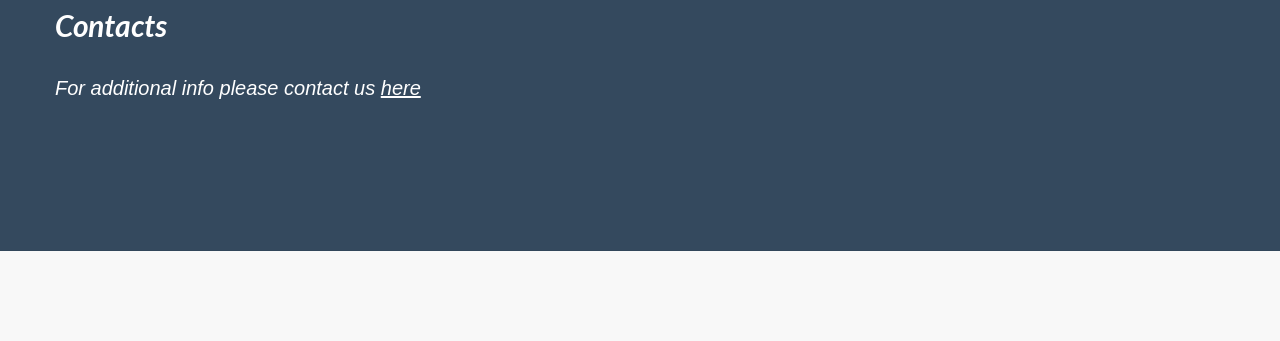
==== commit 8f476716: "program" ====
--- a/index.html
+++ b/index.html
@@ -318,6 +318,12 @@
 					<p class="lead"  style="text-align:justify"> 
 						11:15-12:00 - Keynote 3 - Andrei Bursuc
 						</p>
+
+					<p class="lead keynote-block" style="text-align:justify;font-size:15px;padding-left: 5em">
+    				<u>TITLE</u>:
+    				<strong class="hover-title">
+        				Multimodal Large Language Models: Can we make them reliable?
+    				</strong>
 					
 					<!-- <p class="lead"  style="text-align:justify">
 					11:50-12:20 - Oral Session <br>
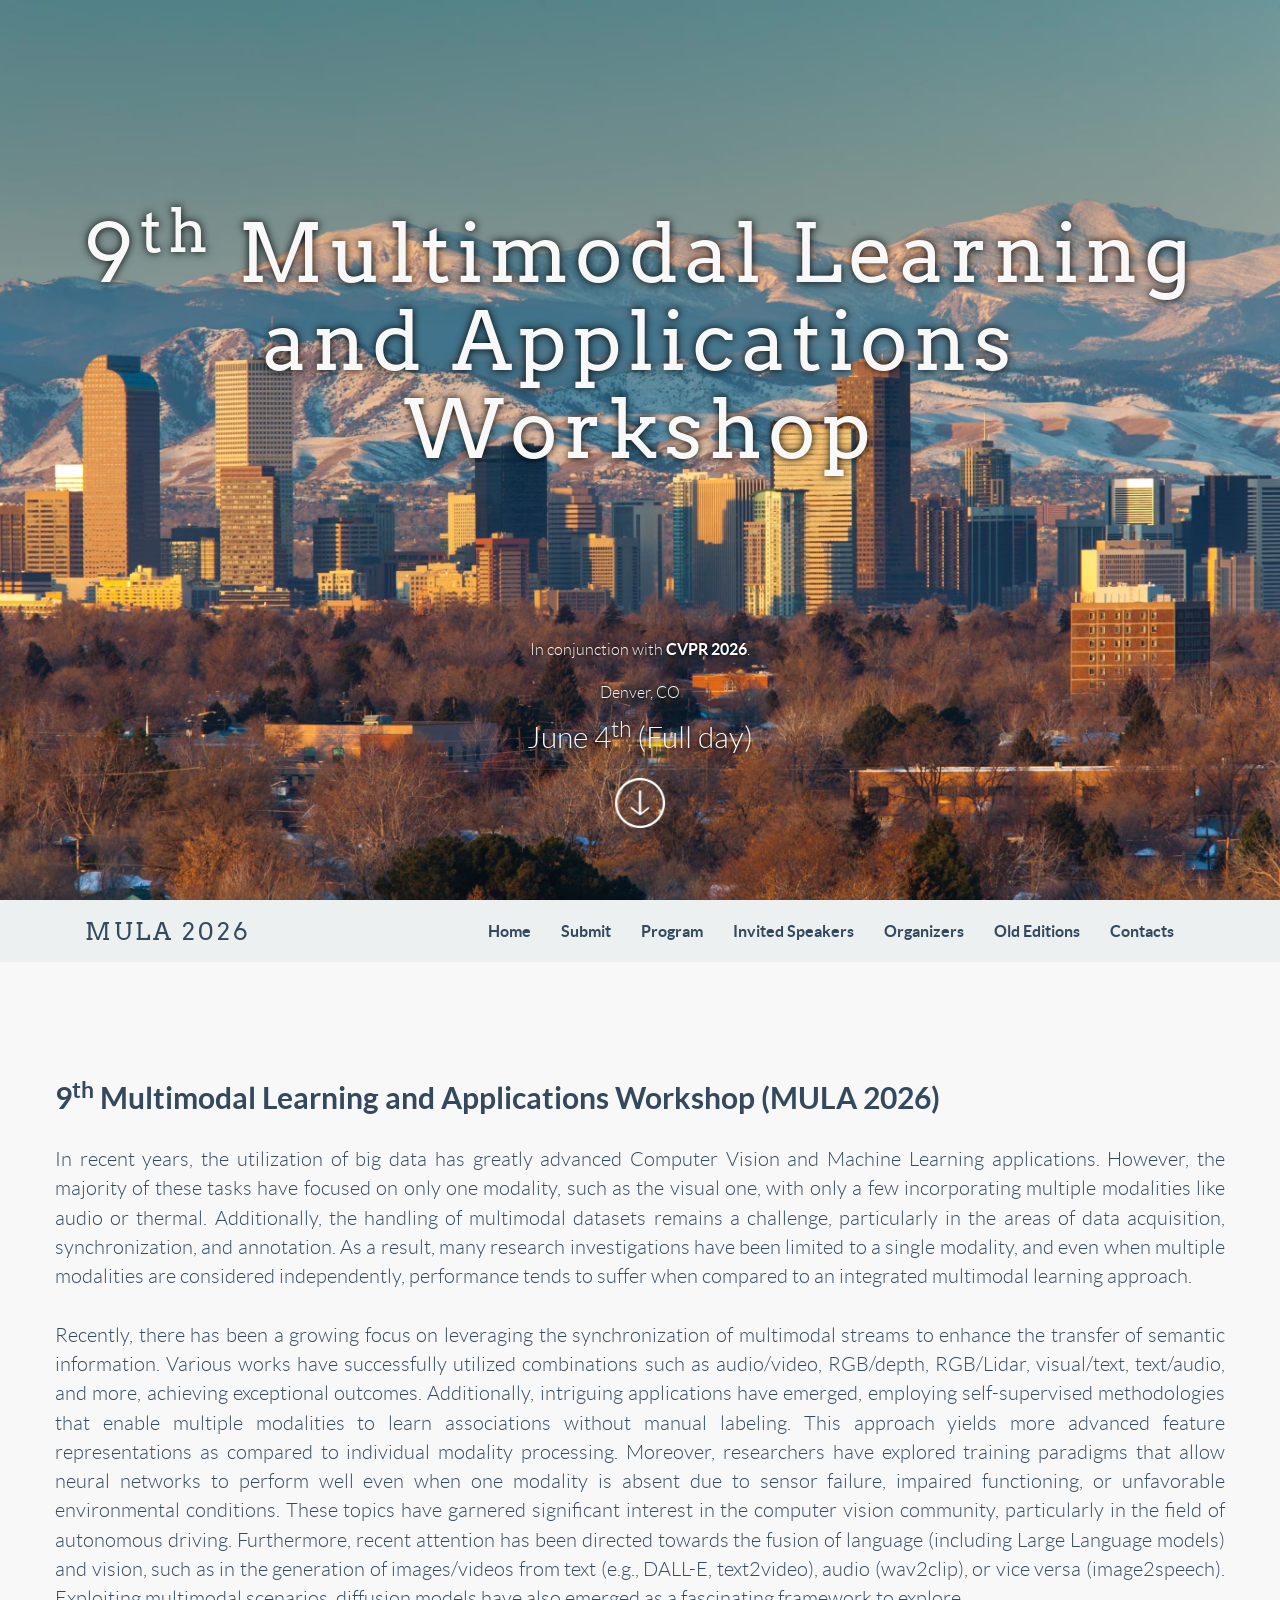
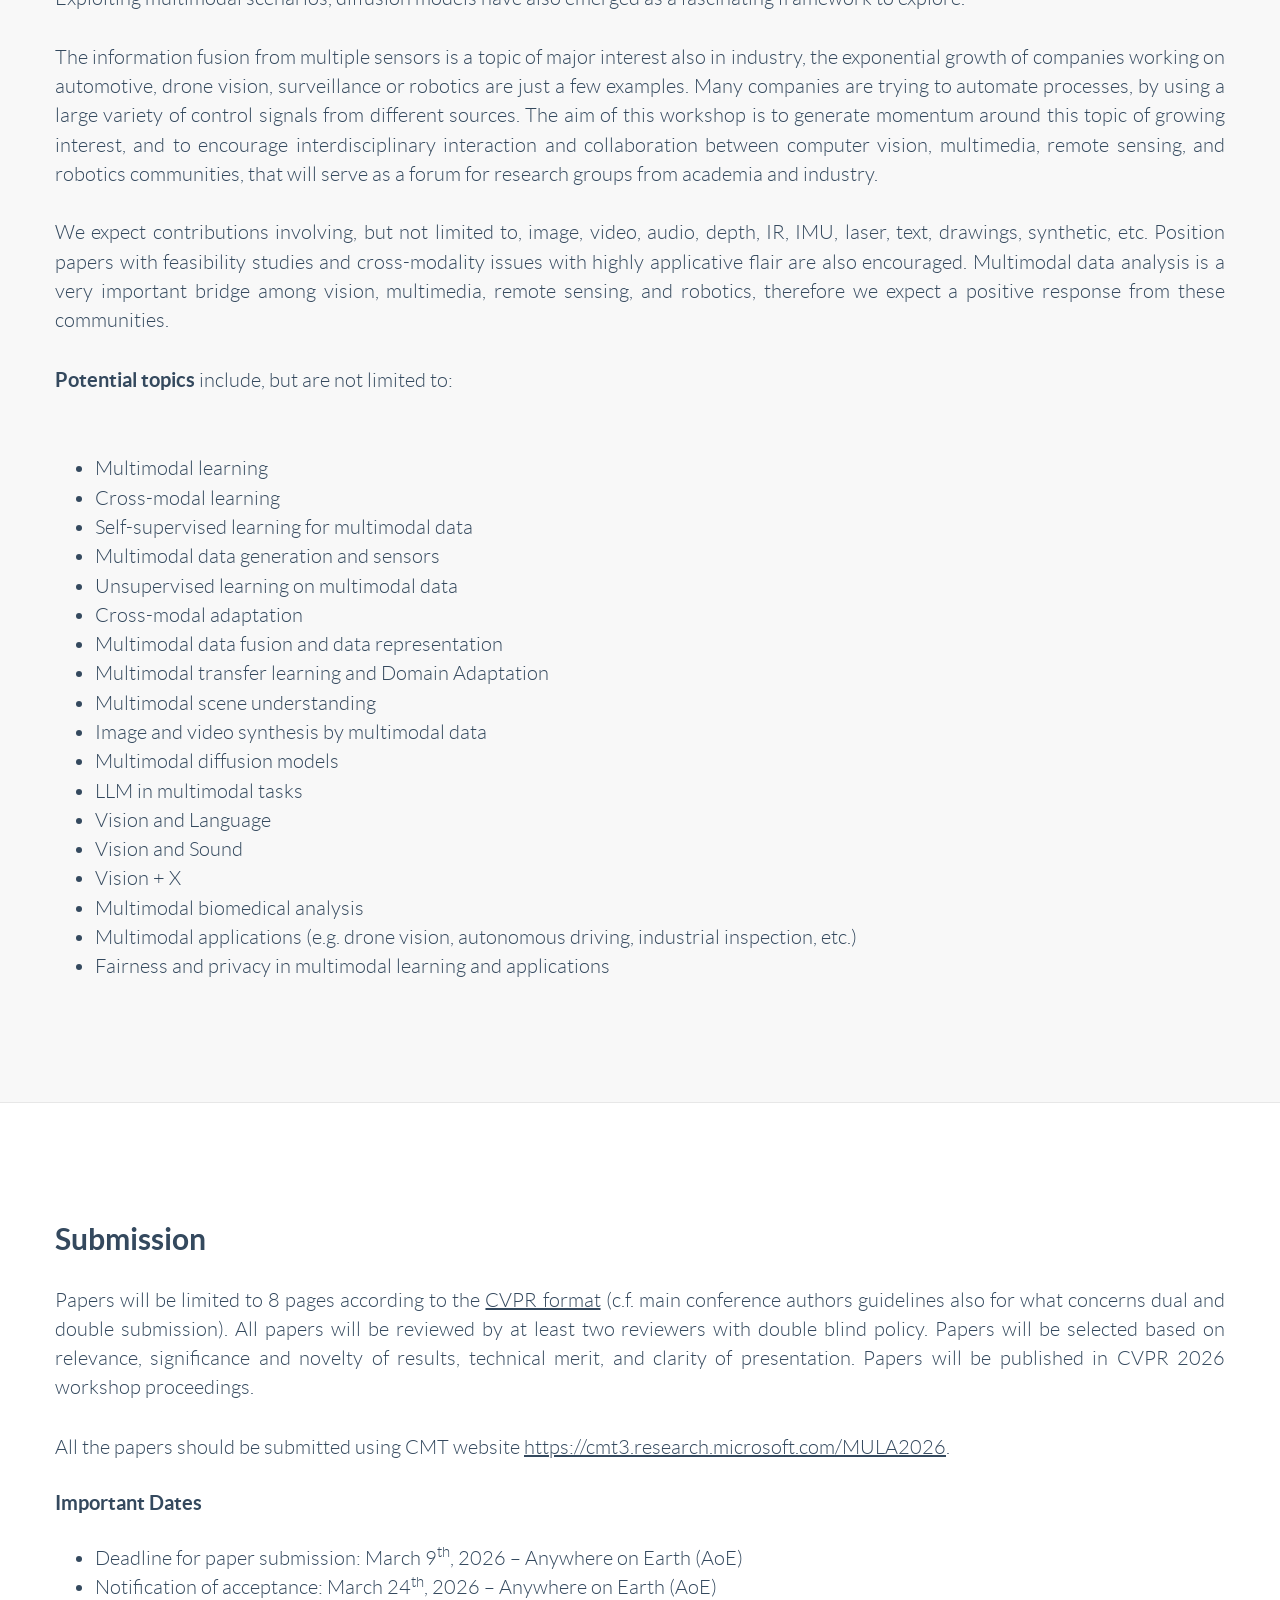
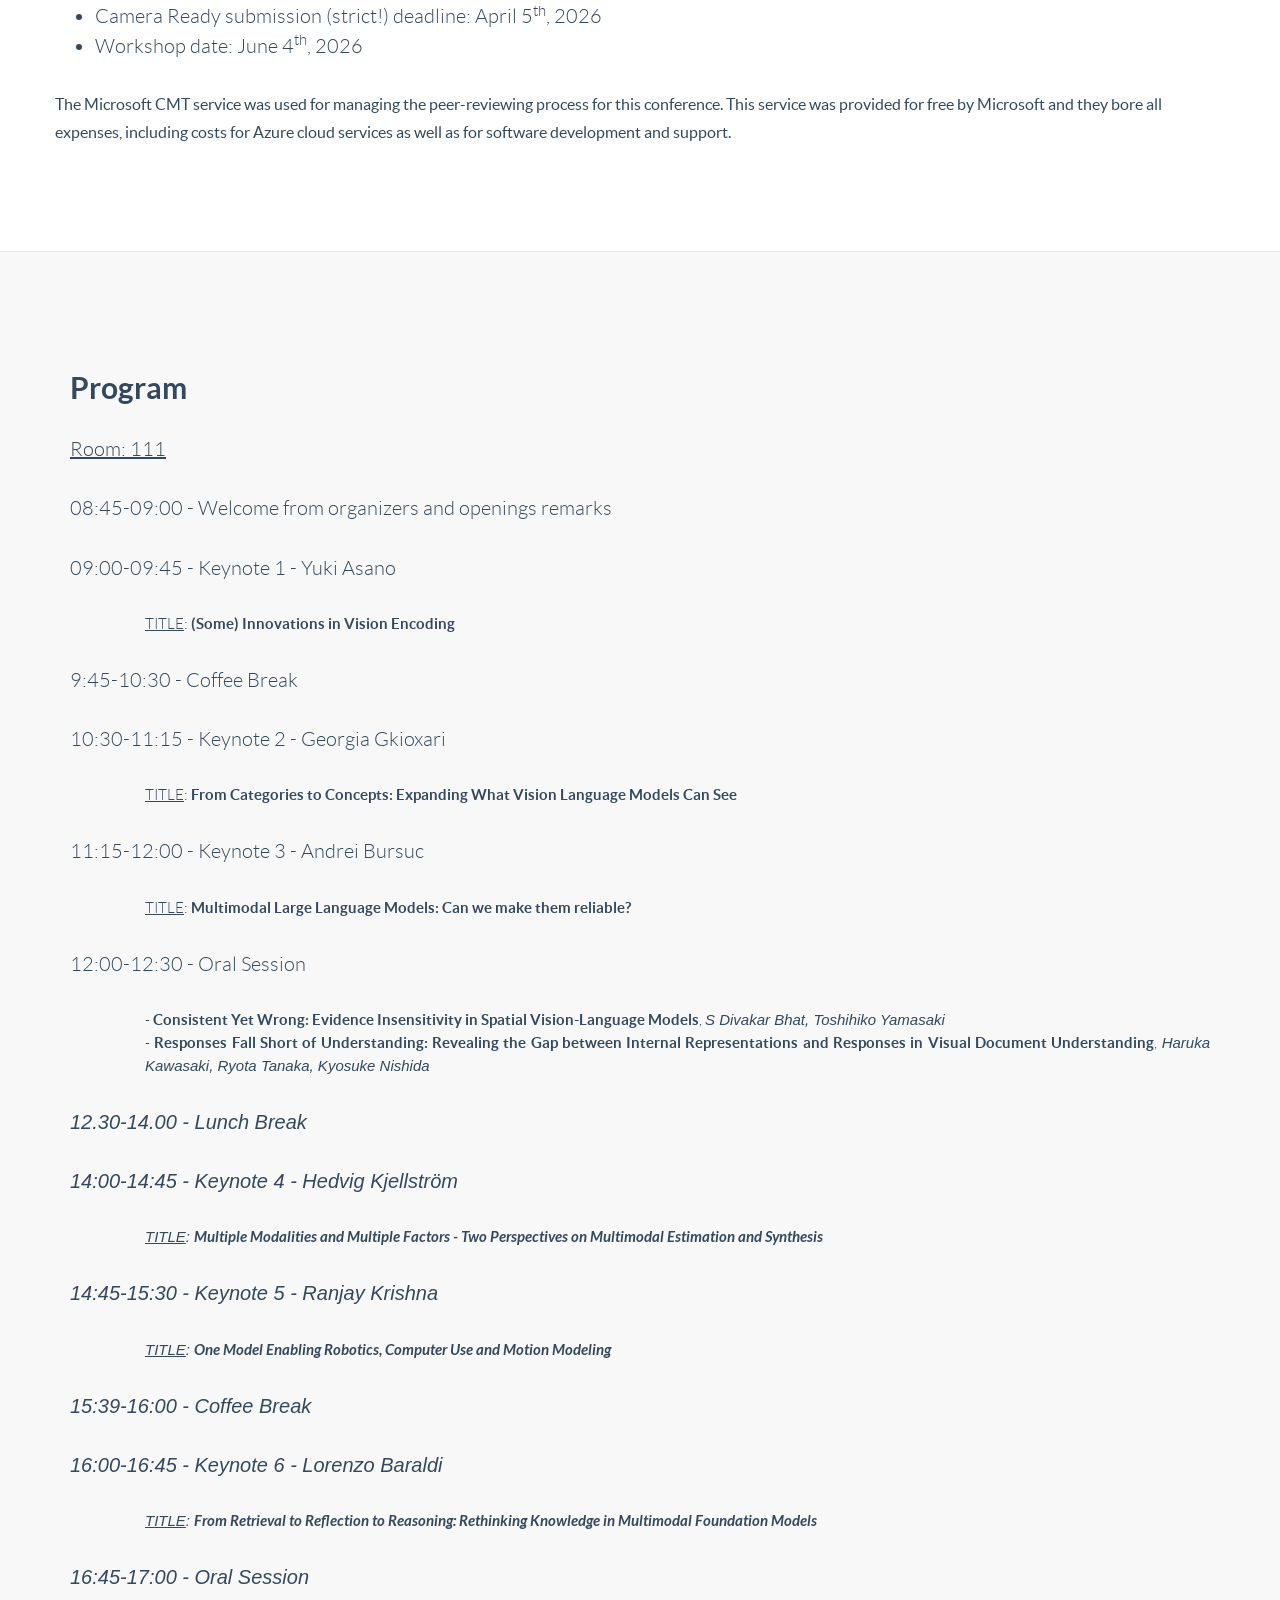
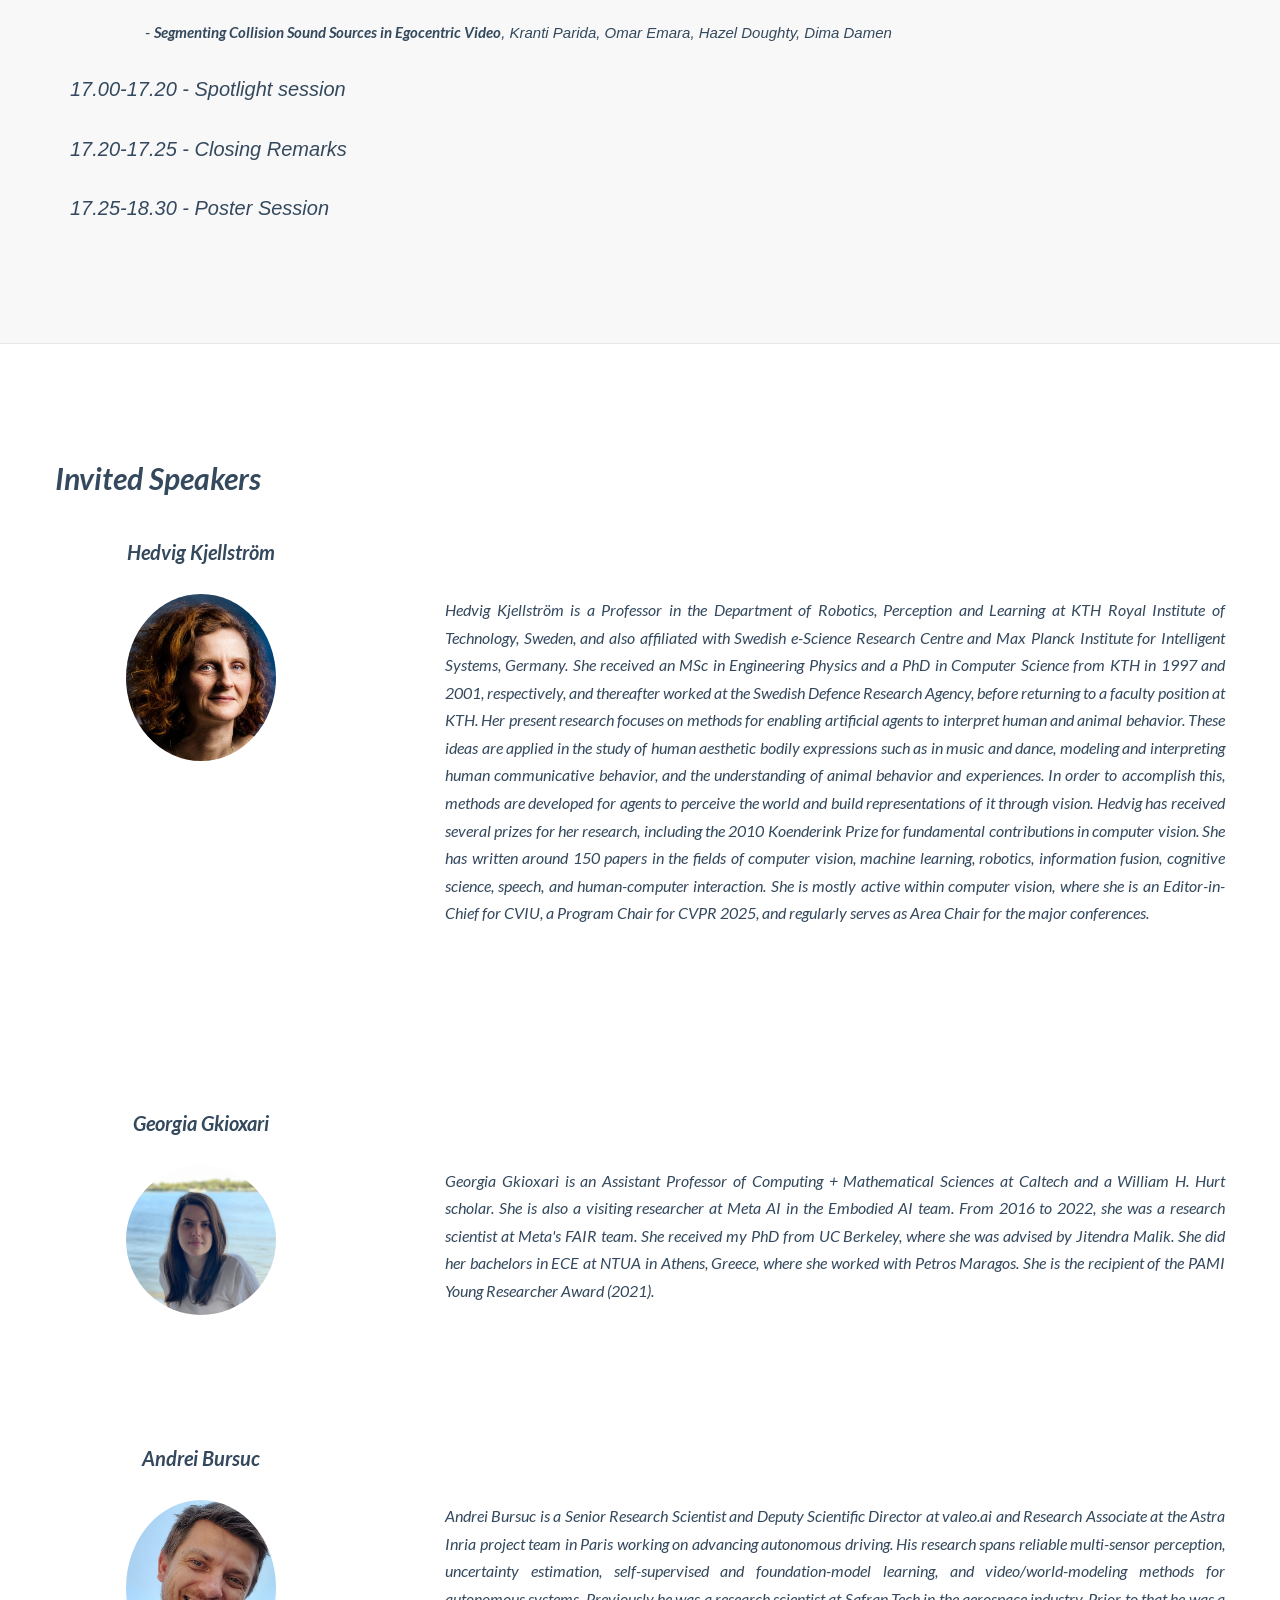
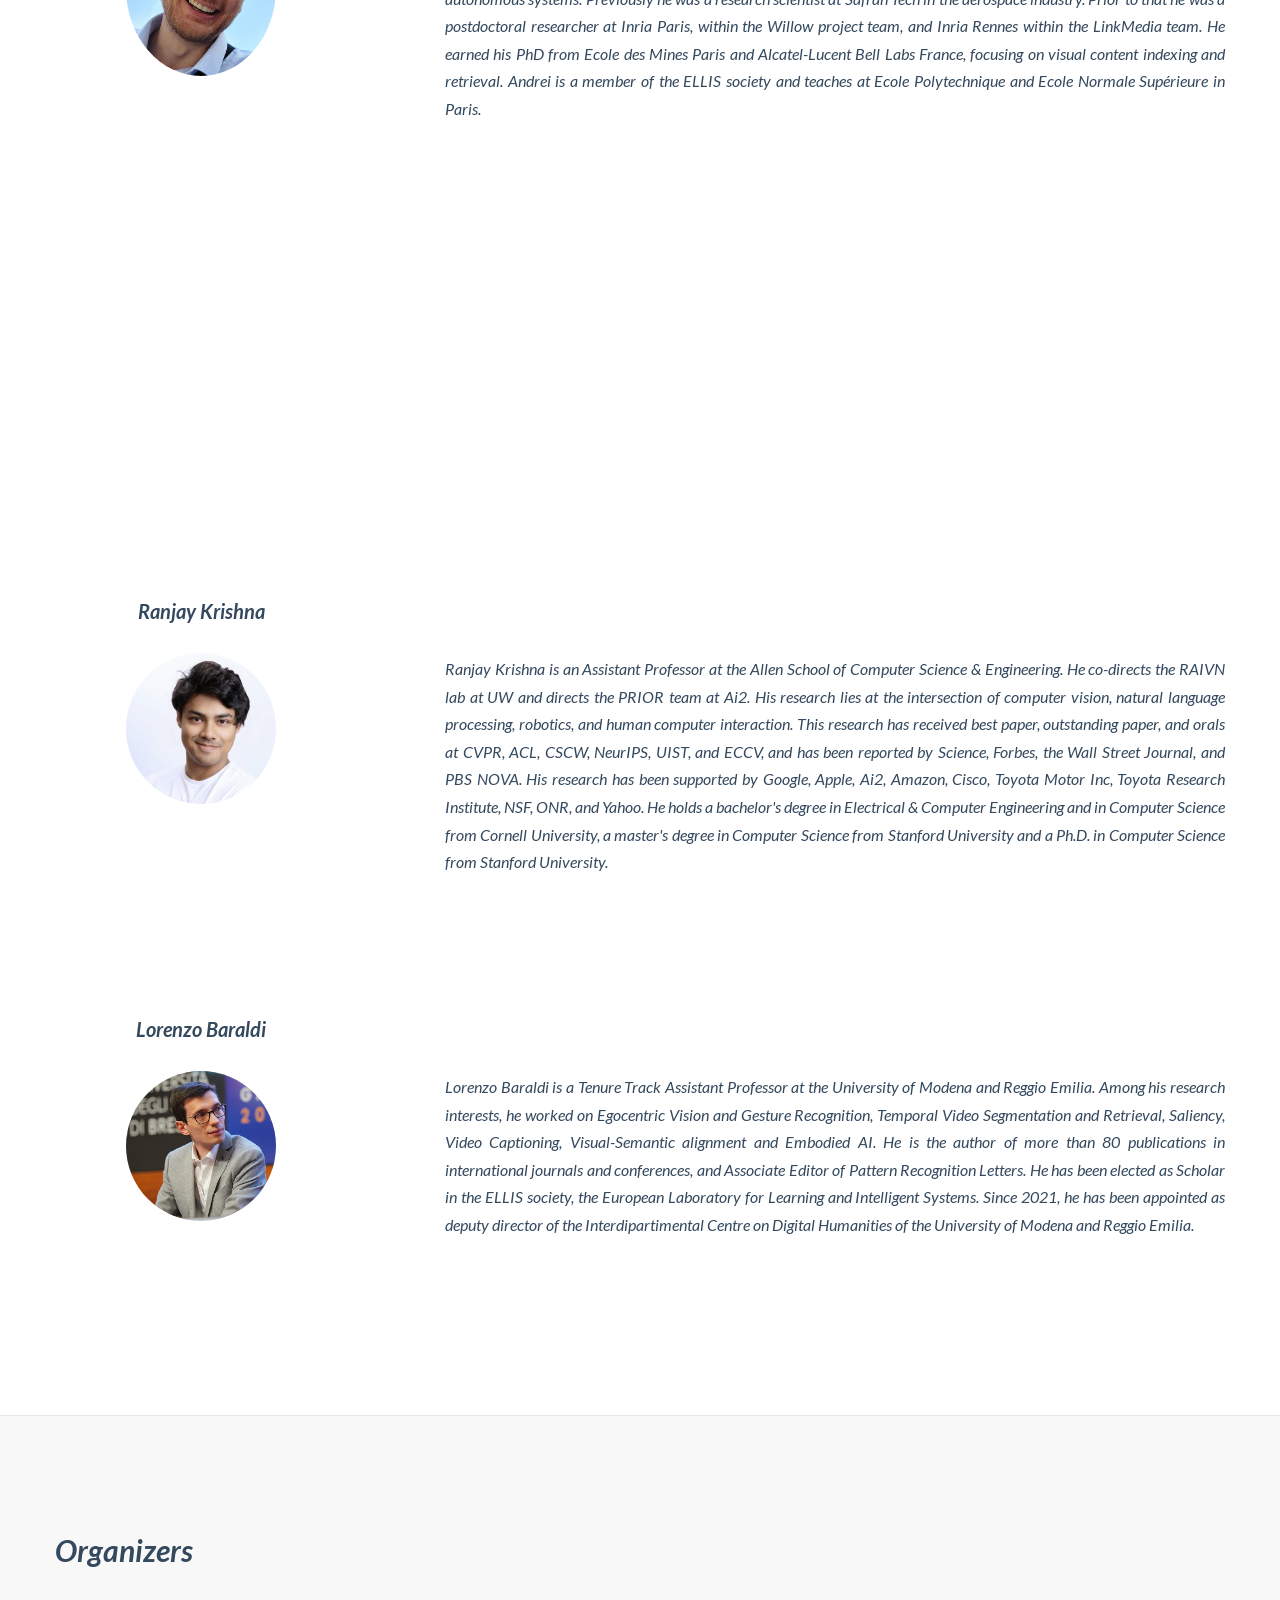
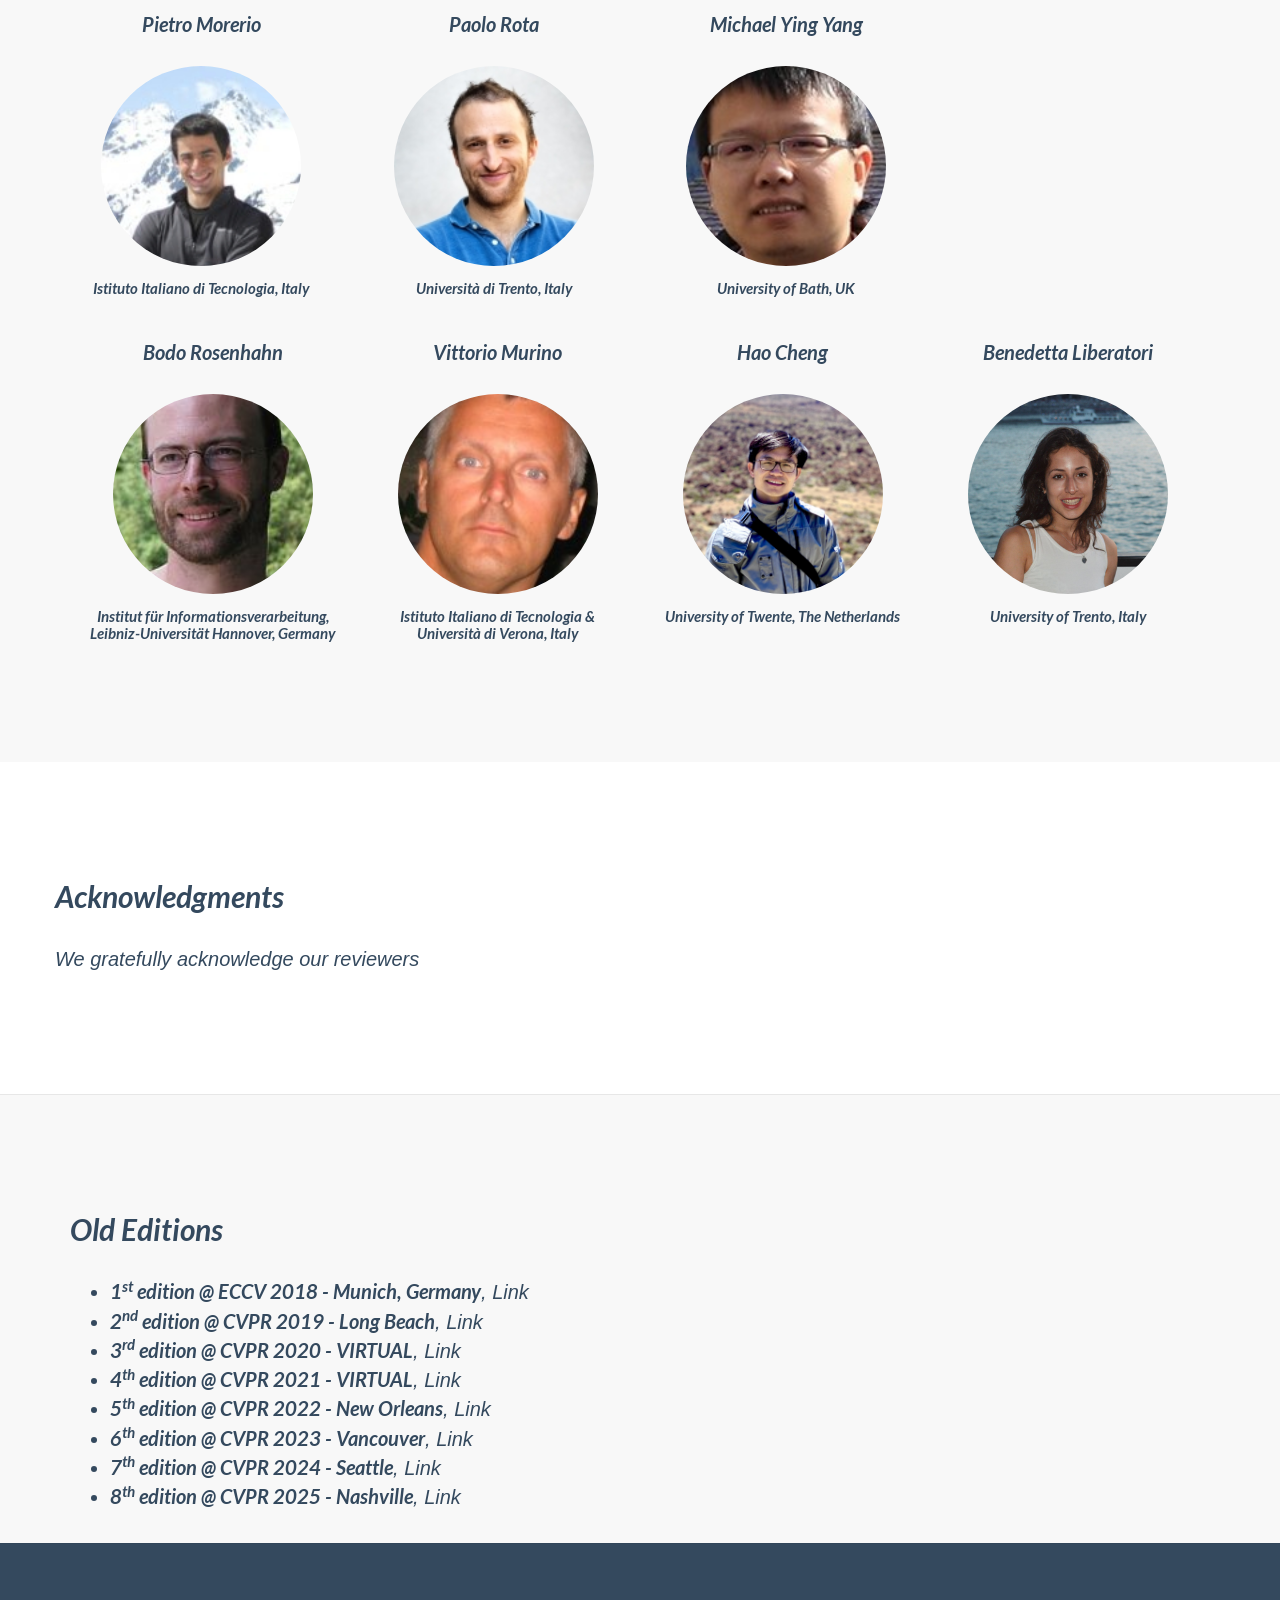
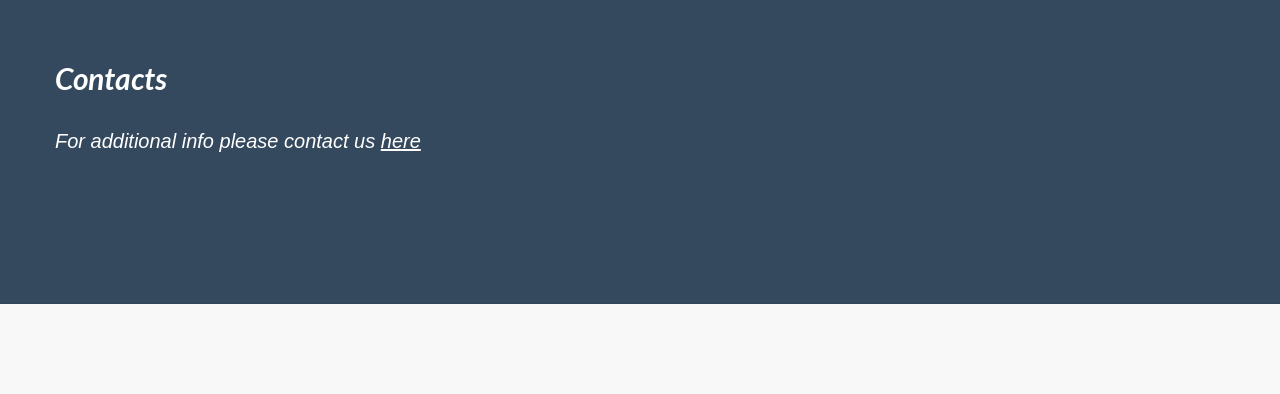
==== commit 854eb189: "program" ====
--- a/index.html
+++ b/index.html
@@ -262,6 +262,12 @@
 					<p class="lead"  style="text-align:justify"> 
 						09:00-09:45 - Keynote 1 - Yuki Asano
 					</p>
+
+					<p class="lead keynote-block" style="text-align:justify;font-size:15px;padding-left: 5em">
+    				<u>TITLE</u>:
+    				<strong class="hover-title">
+        				(Some) Innovations in Vision Encoding
+    				</strong>
 
 					<!-- <p class="lead"  style="text-align:justify">
 						09:45-10:00 - Oral Session -  <br>
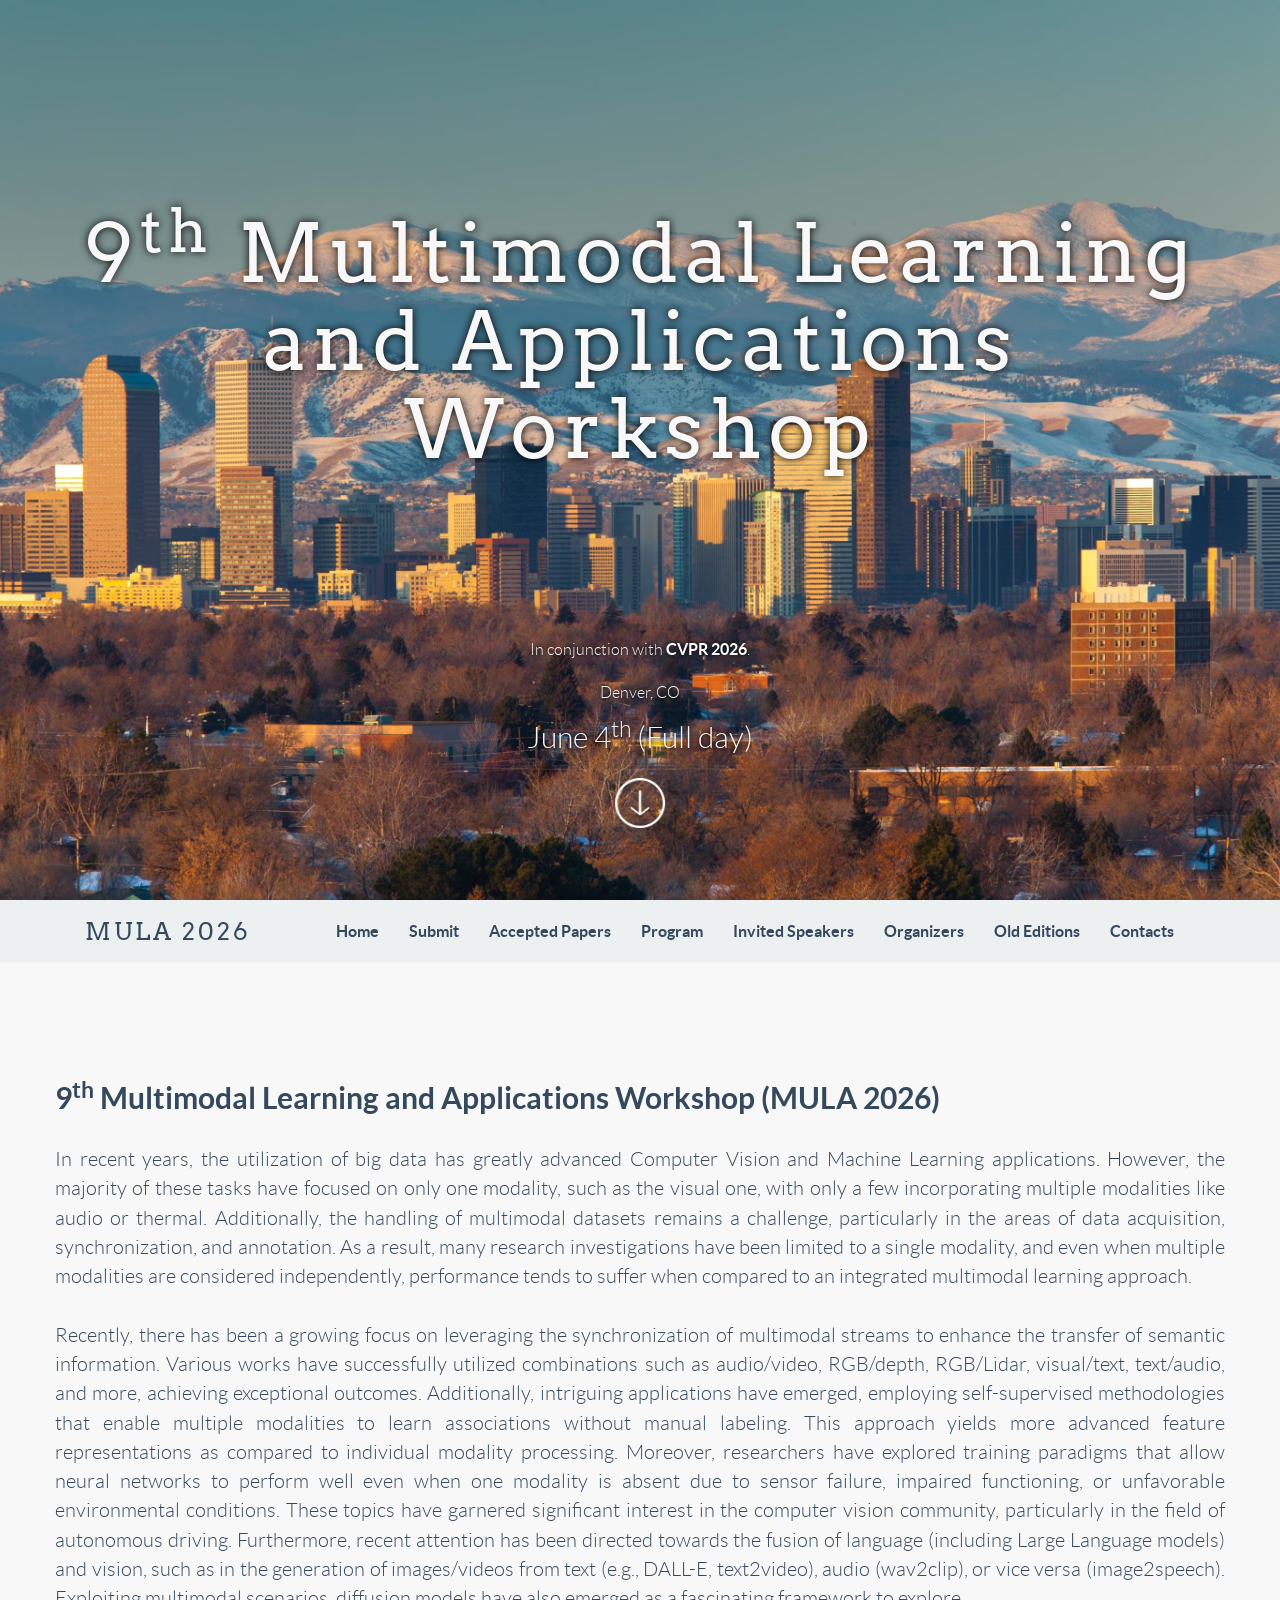
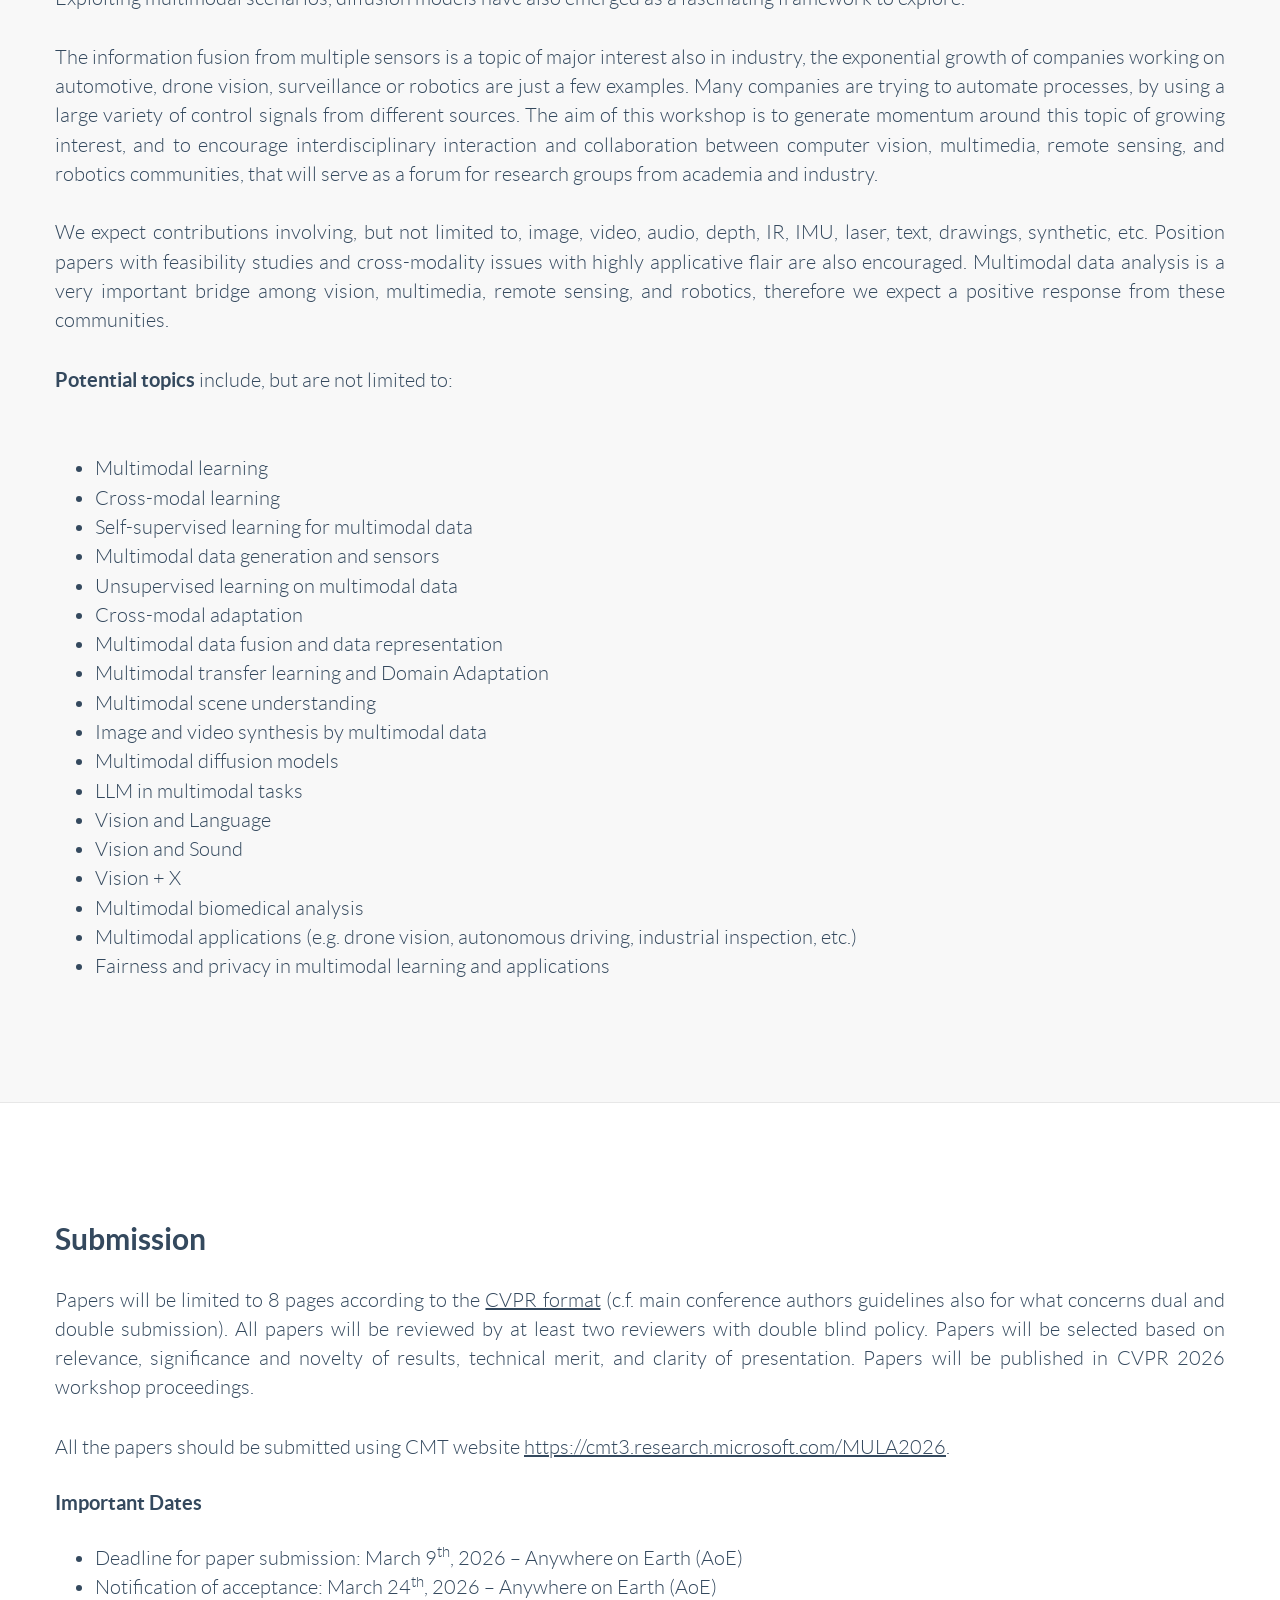
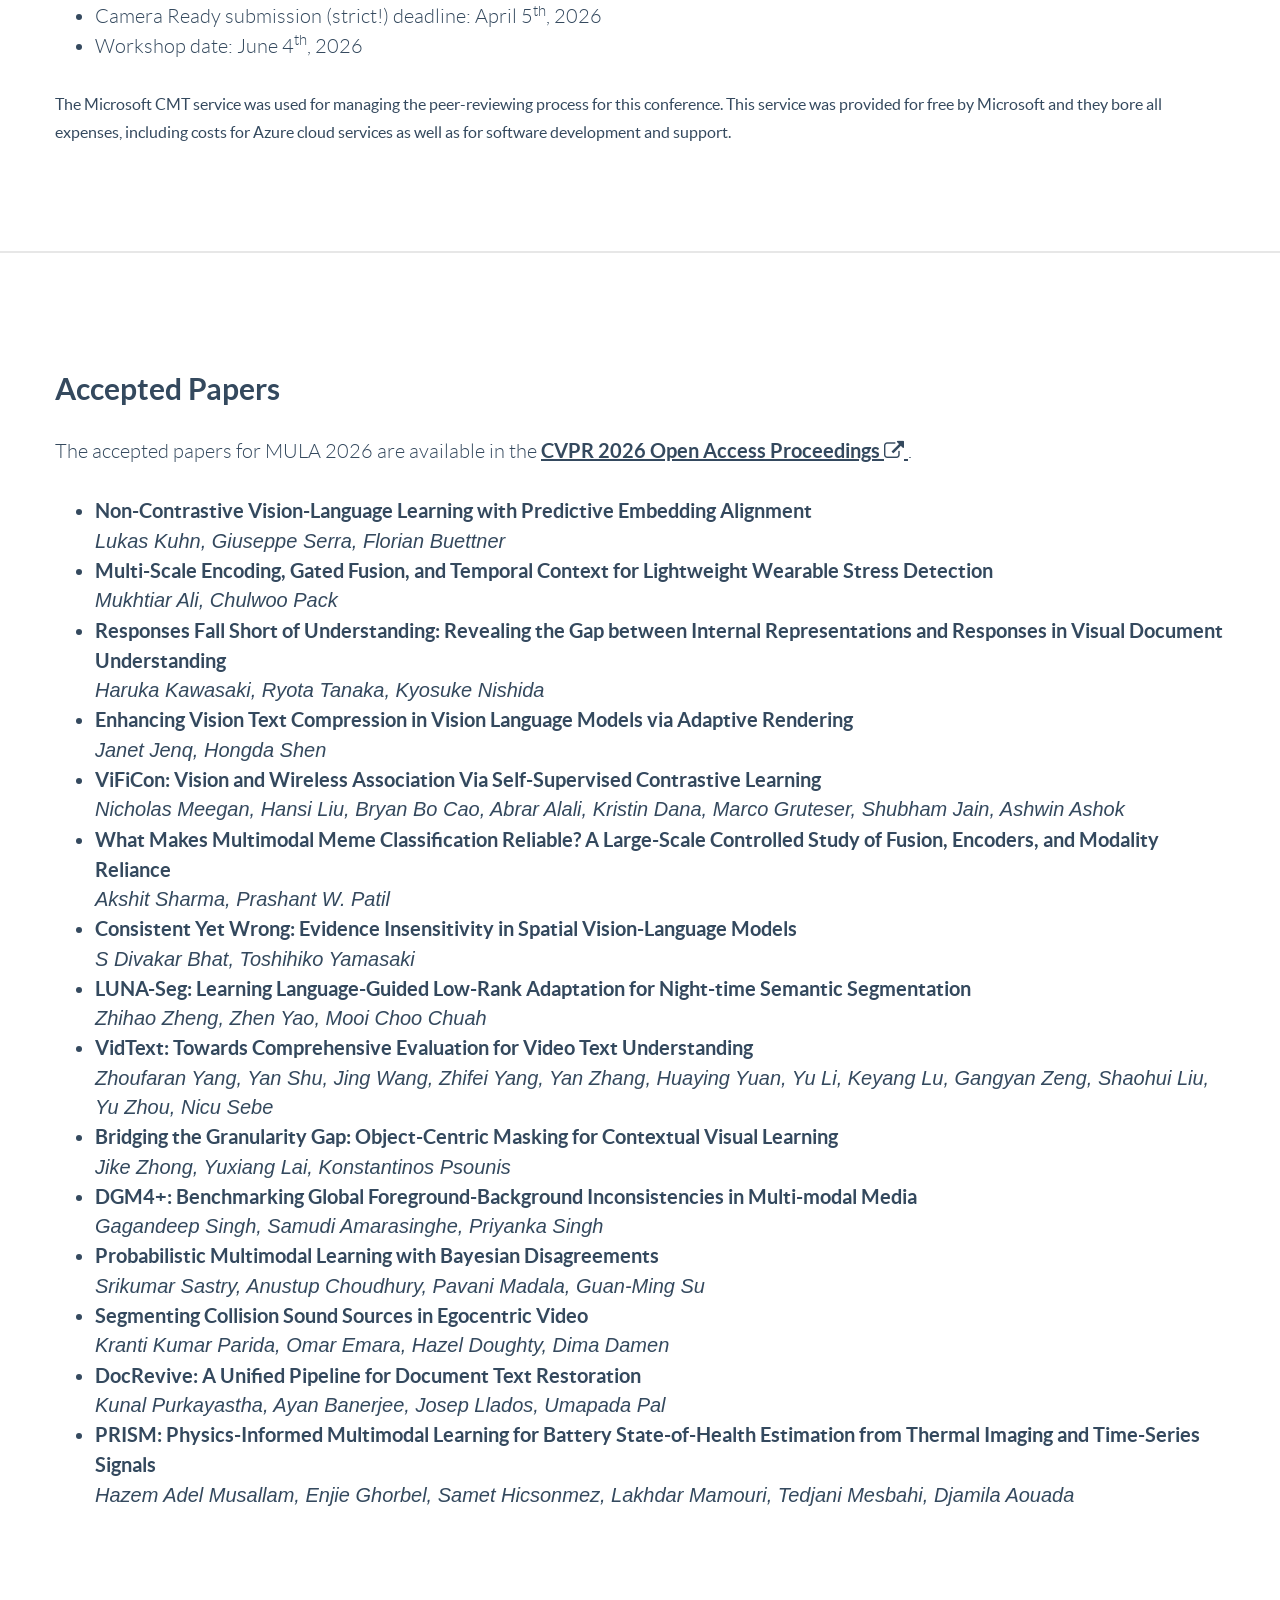
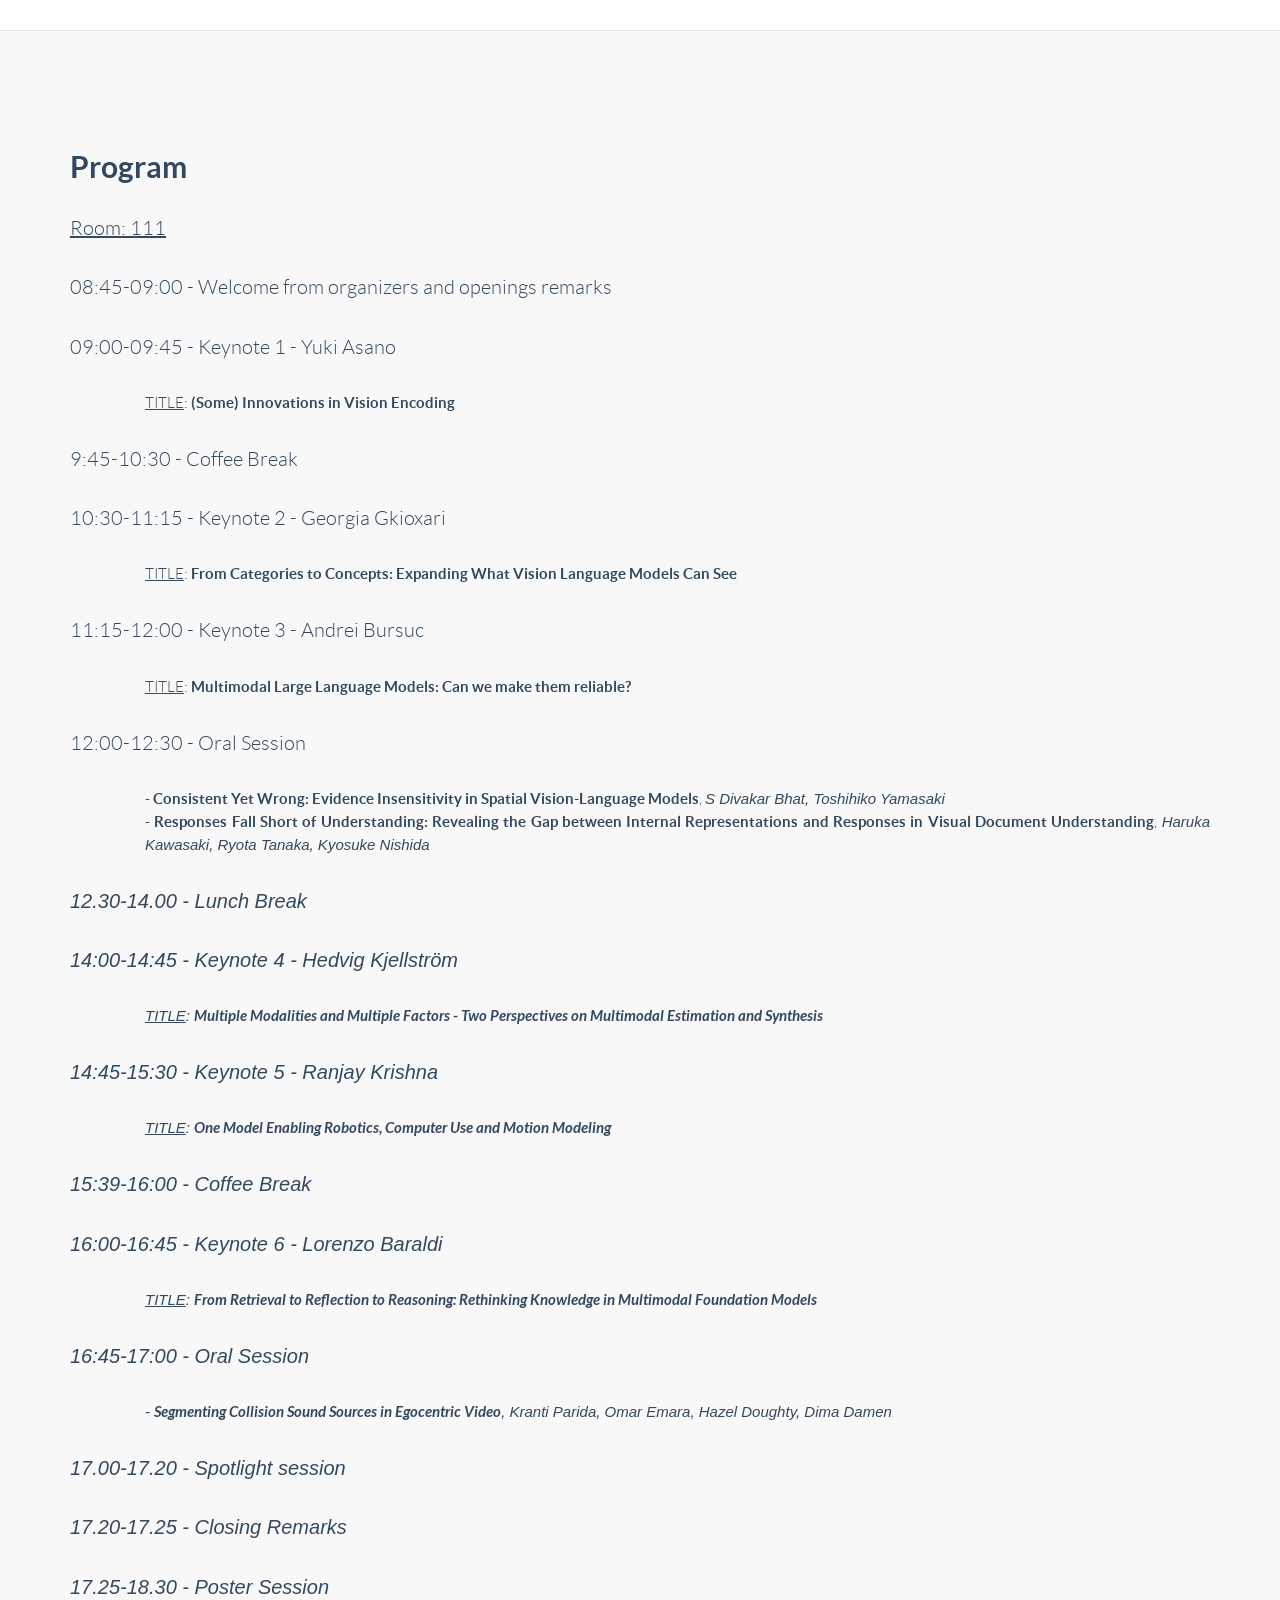
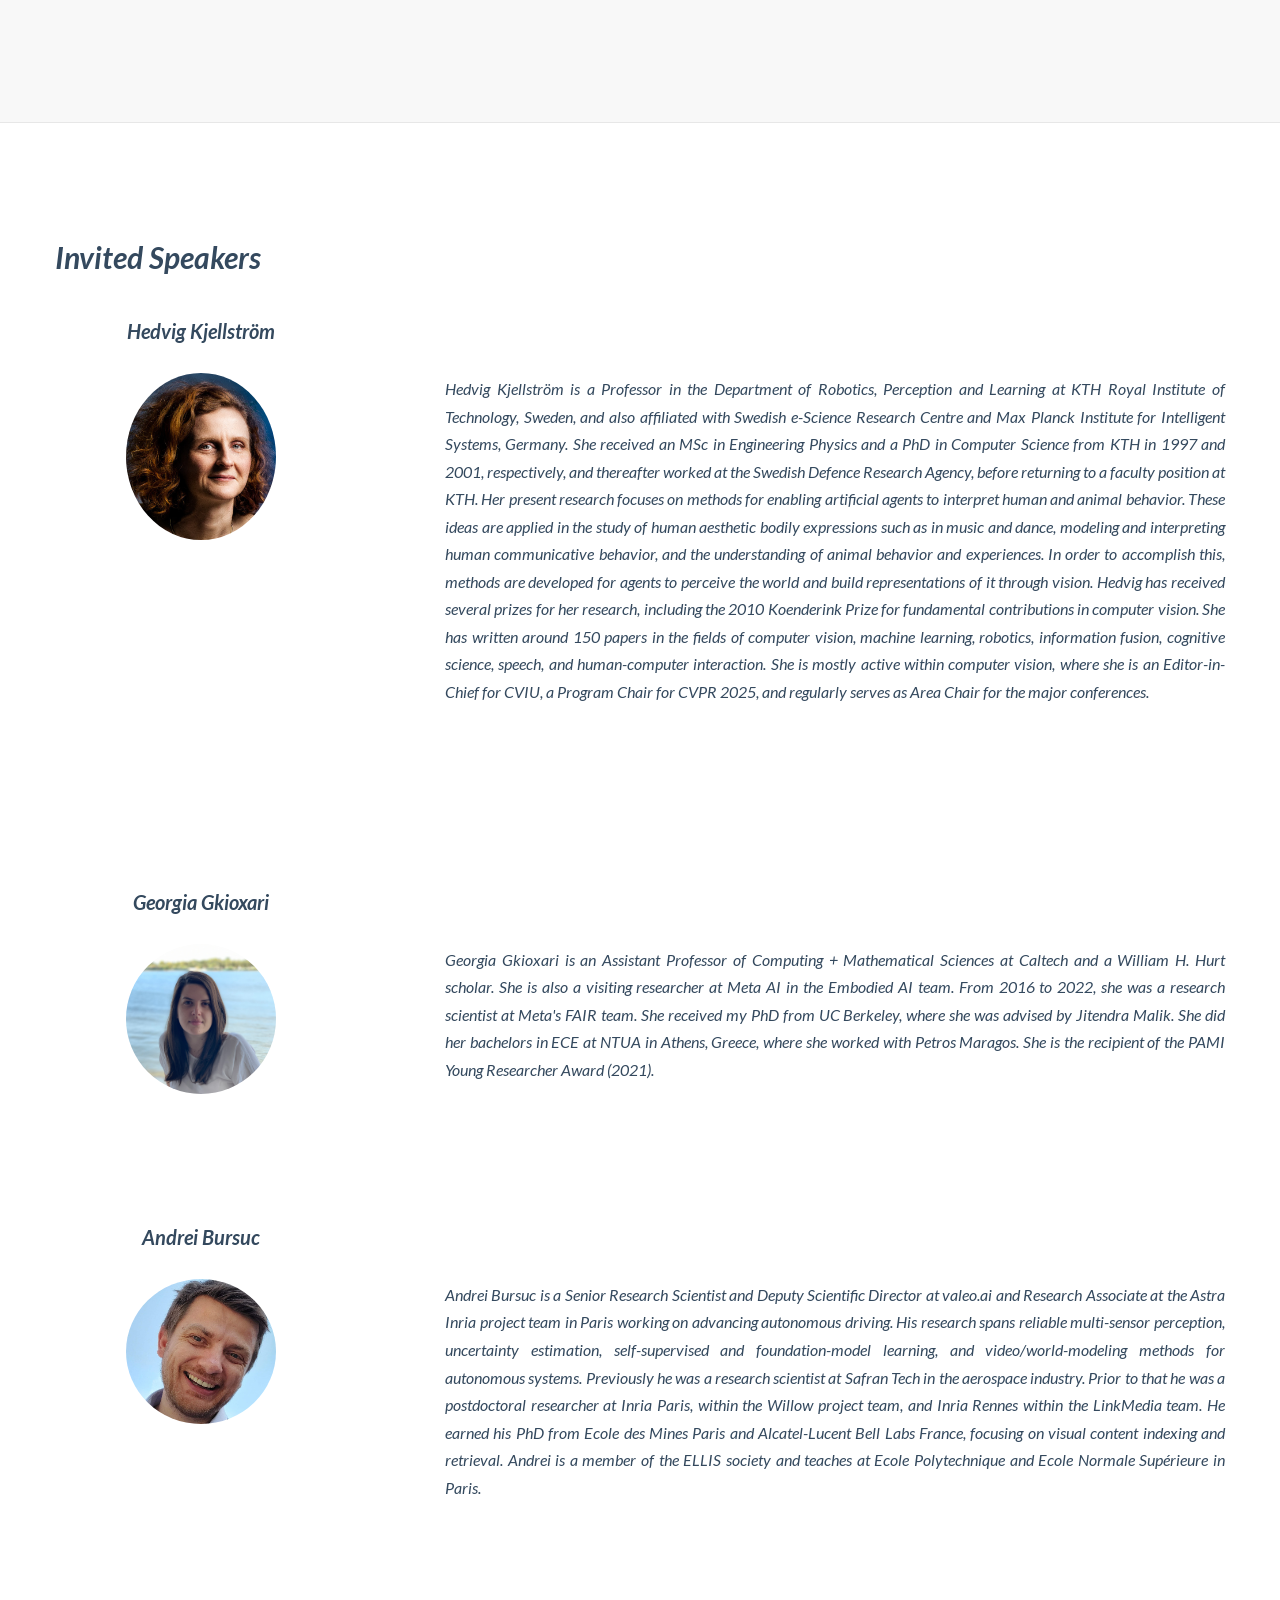
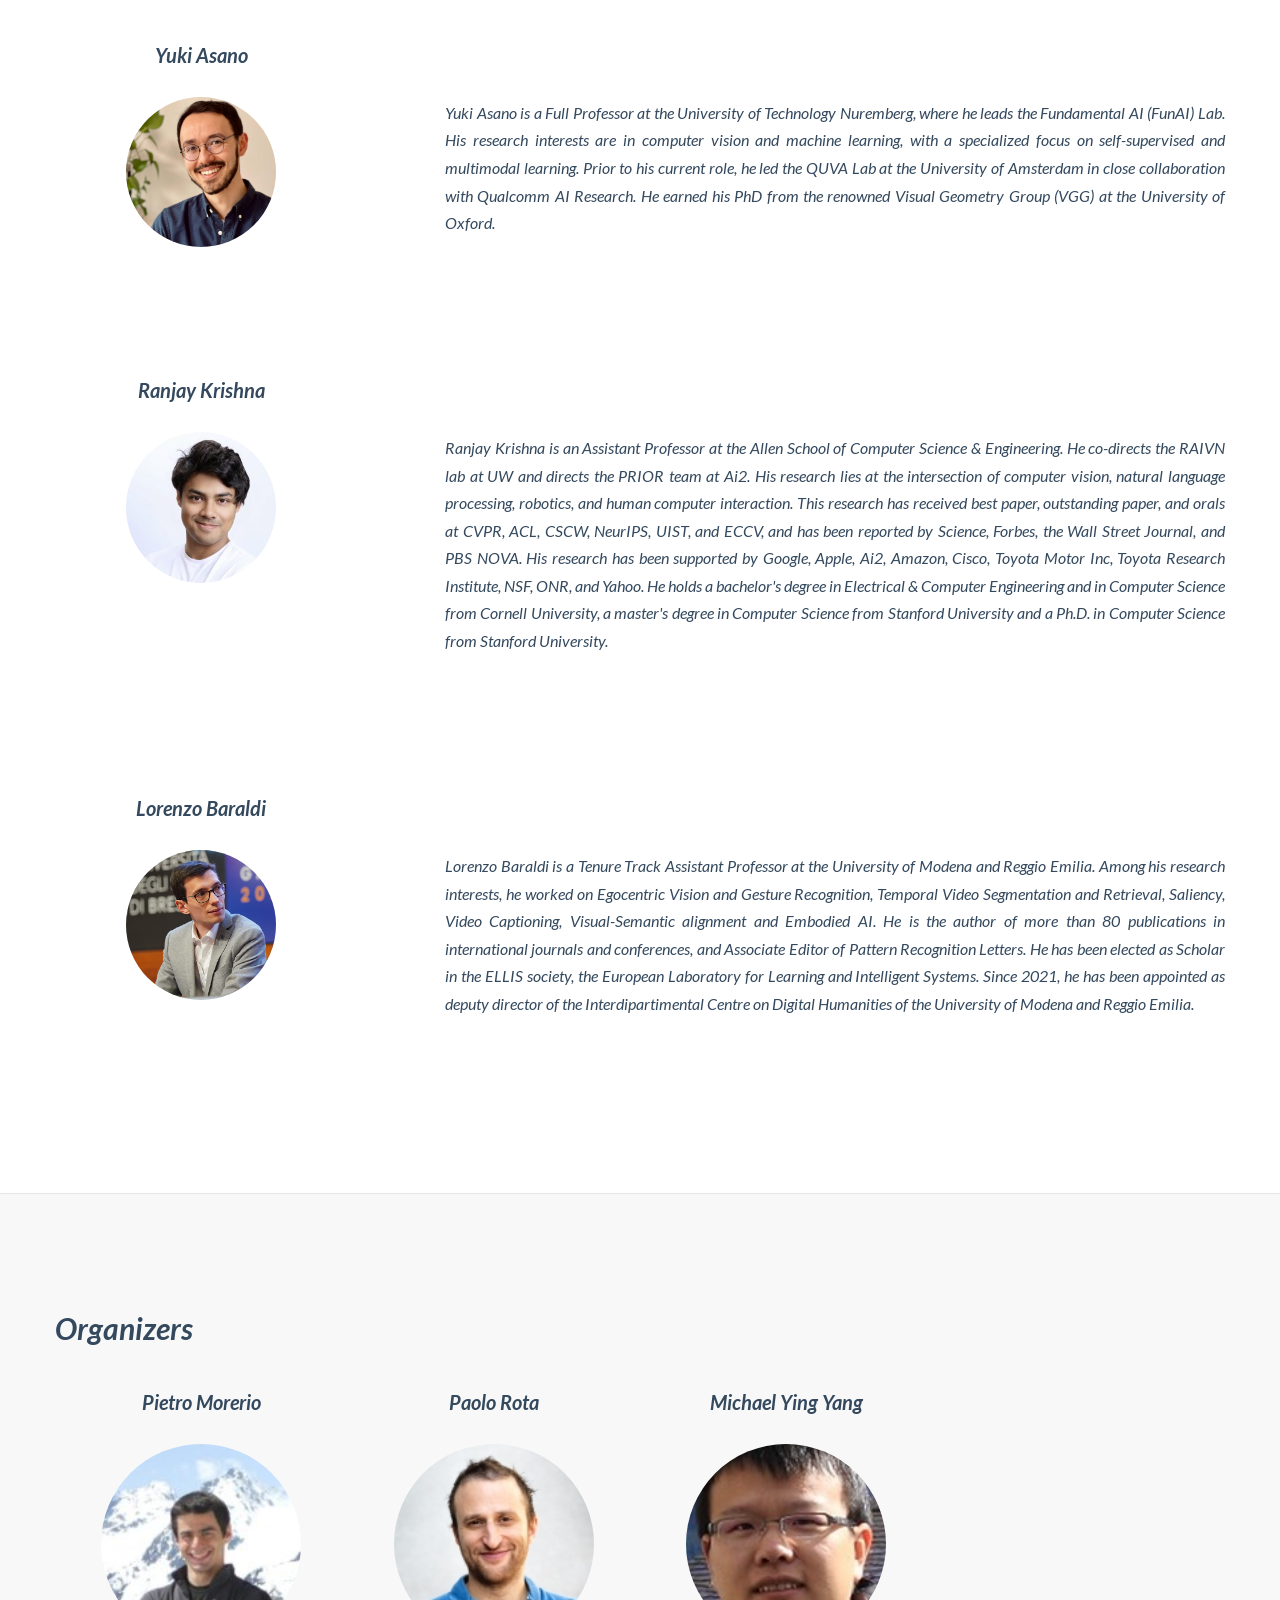
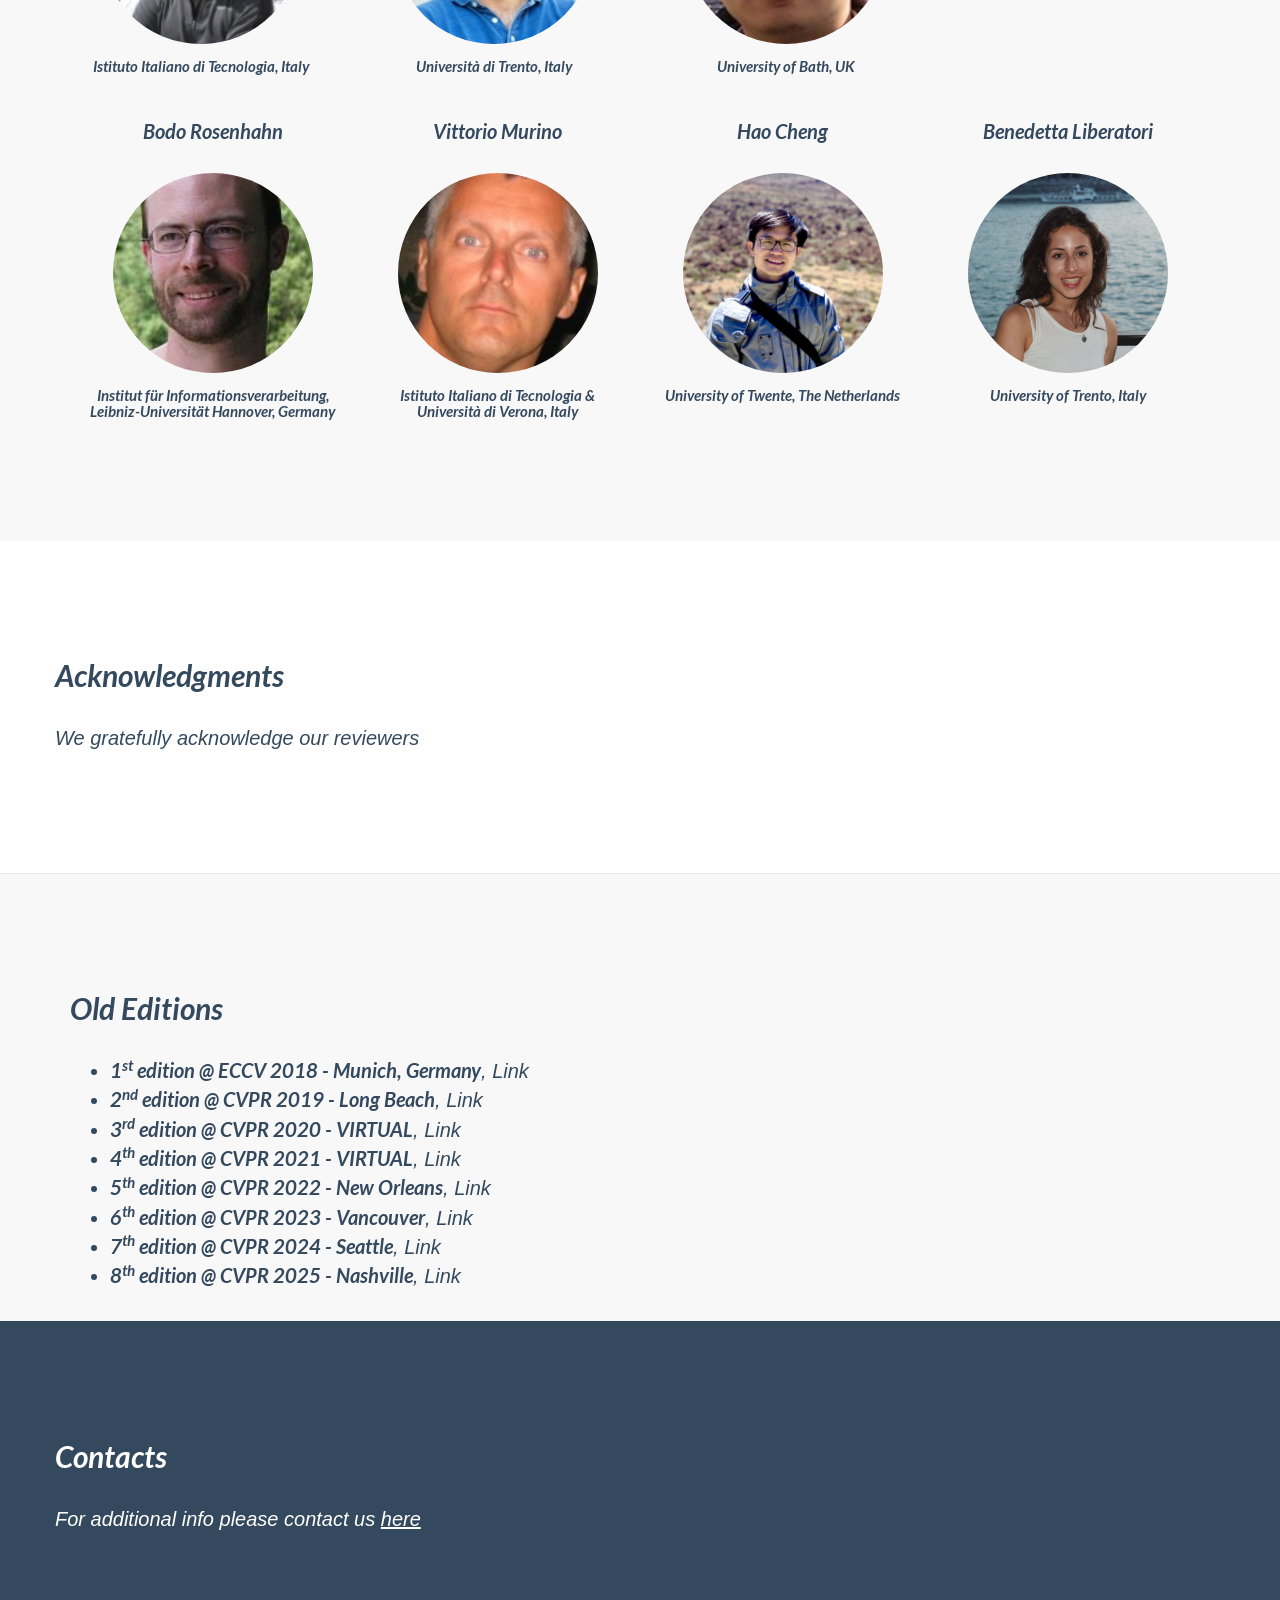
==== commit 3ed19d4f: "add papers" ====
--- a/index.html
+++ b/index.html
@@ -99,6 +99,7 @@
 					
 					<li class="menuItem"><a href="#scope">Home</a></li>
 					<li class="menuItem"><a href="#submit">Submit</a></li>
+					<li class="menuItem"><a href="#posters">Accepted Papers</a></li>
 					<li class="menuItem"><a href="#program">Program</a></li>
 					<li class="menuItem"><a href="#invited">Invited Speakers</a></li>
 					<li class="menuItem"><a href="#organizers">Organizers</a></li>	
@@ -235,6 +236,115 @@
         </div>
         <!-- /.container -->
     </div>
+
+
+	<!-- Accepted Posters -->
+<div id="posters" class="content-section-b">
+
+    <div class="container">
+
+        <div class="row">
+            <div class="wow fadeInLeftBig" data-animation-delay="200">
+
+                <h3 class="section-heading">Accepted Papers</h3>
+
+    <p class="lead" style="text-align:justify">
+    The accepted papers for MULA 2026 are available in the
+    <a href="https://openaccess.thecvf.com/CVPR2026_workshops/MULA2026"
+       target="_blank"
+       style="font-weight:bold; text-decoration:underline;">
+        CVPR 2026 Open Access Proceedings
+        <i class="fa fa-external-link"></i>
+    </a>.
+</p>
+
+                <ul class="lead">
+
+                    <li>
+                        <strong>Non-Contrastive Vision-Language Learning with Predictive Embedding Alignment</strong><br>
+                        <i>Lukas Kuhn, Giuseppe Serra, Florian Buettner</i>
+                    </li>
+
+                    <li>
+                        <strong>Multi-Scale Encoding, Gated Fusion, and Temporal Context for Lightweight Wearable Stress Detection</strong><br>
+                        <i>Mukhtiar Ali, Chulwoo Pack</i>
+                    </li>
+
+                    <li>
+                        <strong>Responses Fall Short of Understanding: Revealing the Gap between Internal Representations and Responses in Visual Document Understanding</strong><br>
+                        <i>Haruka Kawasaki, Ryota Tanaka, Kyosuke Nishida</i>
+                    </li>
+
+                    <li>
+                        <strong>Enhancing Vision Text Compression in Vision Language Models via Adaptive Rendering</strong><br>
+                        <i>Janet Jenq, Hongda Shen</i>
+                    </li>
+
+                    <li>
+                        <strong>ViFiCon: Vision and Wireless Association Via Self-Supervised Contrastive Learning</strong><br>
+                        <i>Nicholas Meegan, Hansi Liu, Bryan Bo Cao, Abrar Alali, Kristin Dana, Marco Gruteser, Shubham Jain, Ashwin Ashok</i>
+                    </li>
+
+                    <li>
+                        <strong>What Makes Multimodal Meme Classification Reliable? A Large-Scale Controlled Study of Fusion, Encoders, and Modality Reliance</strong><br>
+                        <i>Akshit Sharma, Prashant W. Patil</i>
+                    </li>
+
+                    <li>
+                        <strong>Consistent Yet Wrong: Evidence Insensitivity in Spatial Vision-Language Models</strong><br>
+                        <i>S Divakar Bhat, Toshihiko Yamasaki</i>
+                    </li>
+
+                    <li>
+                        <strong>LUNA-Seg: Learning Language-Guided Low-Rank Adaptation for Night-time Semantic Segmentation</strong><br>
+                        <i>Zhihao Zheng, Zhen Yao, Mooi Choo Chuah</i>
+                    </li>
+
+                    <li>
+                        <strong>VidText: Towards Comprehensive Evaluation for Video Text Understanding</strong><br>
+                        <i>Zhoufaran Yang, Yan Shu, Jing Wang, Zhifei Yang, Yan Zhang, Huaying Yuan, Yu Li, Keyang Lu, Gangyan Zeng, Shaohui Liu, Yu Zhou, Nicu Sebe</i>
+                    </li>
+
+                    <li>
+                        <strong>Bridging the Granularity Gap: Object-Centric Masking for Contextual Visual Learning</strong><br>
+                        <i>Jike Zhong, Yuxiang Lai, Konstantinos Psounis</i>
+                    </li>
+
+                    <li>
+                        <strong>DGM4+: Benchmarking Global Foreground-Background Inconsistencies in Multi-modal Media</strong><br>
+                        <i>Gagandeep Singh, Samudi Amarasinghe, Priyanka Singh</i>
+                    </li>
+
+                    <li>
+                        <strong>Probabilistic Multimodal Learning with Bayesian Disagreements</strong><br>
+                        <i>Srikumar Sastry, Anustup Choudhury, Pavani Madala, Guan-Ming Su</i>
+                    </li>
+
+                    <li>
+                        <strong>Segmenting Collision Sound Sources in Egocentric Video</strong><br>
+                        <i>Kranti Kumar Parida, Omar Emara, Hazel Doughty, Dima Damen</i>
+                    </li>
+
+                    <li>
+                        <strong>DocRevive: A Unified Pipeline for Document Text Restoration</strong><br>
+                        <i>Kunal Purkayastha, Ayan Banerjee, Josep Llados, Umapada Pal</i>
+                    </li>
+
+                    <li>
+                        <strong>PRISM: Physics-Informed Multimodal Learning for Battery State-of-Health Estimation from Thermal Imaging and Time-Series Signals</strong><br>
+                        <i>Hazem Adel Musallam, Enjie Ghorbel, Samet Hicsonmez, Lakhdar Mamouri, Tedjani Mesbahi, Djamila Aouada</i>
+                    </li>
+
+                </ul>
+
+            </div>
+        </div>
+
+    </div>
+
+</div>
+
+
 	
 	<!-- Program -->
     <div id ="program" class="content-section-a">
